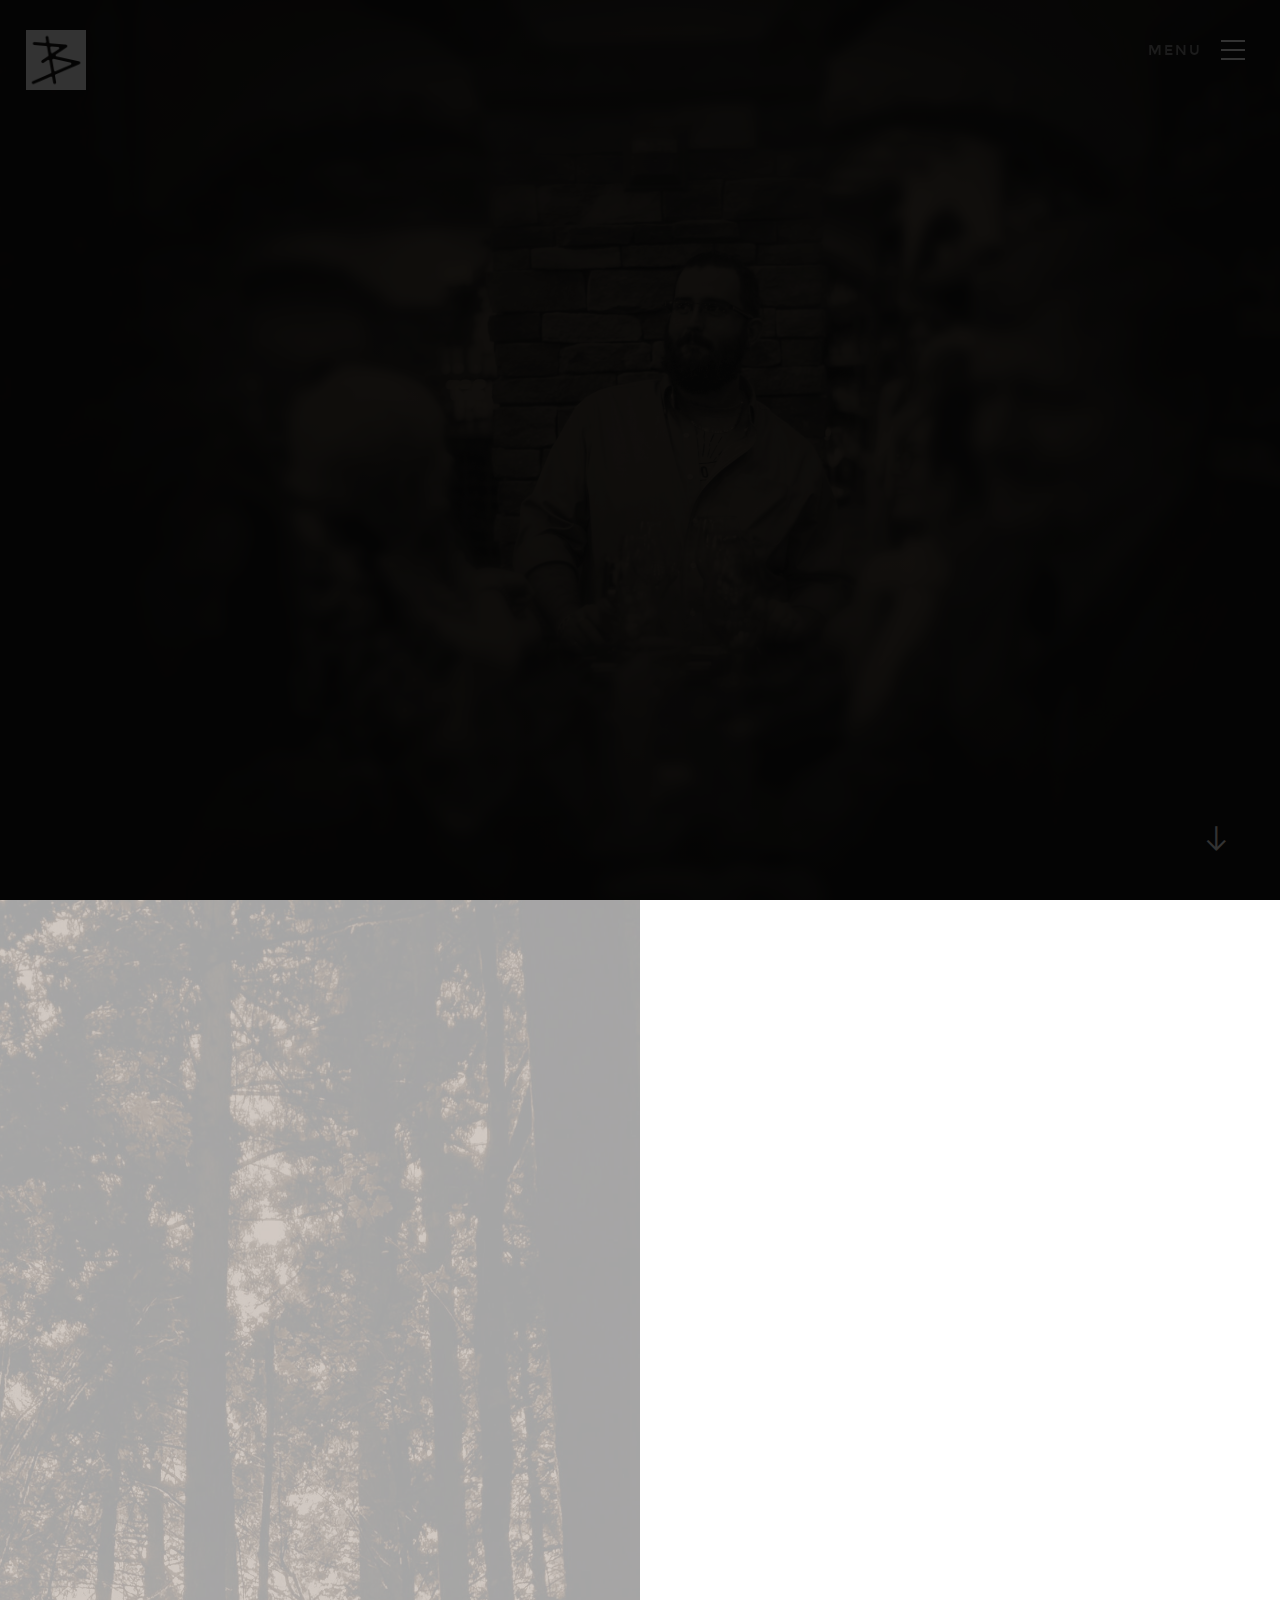
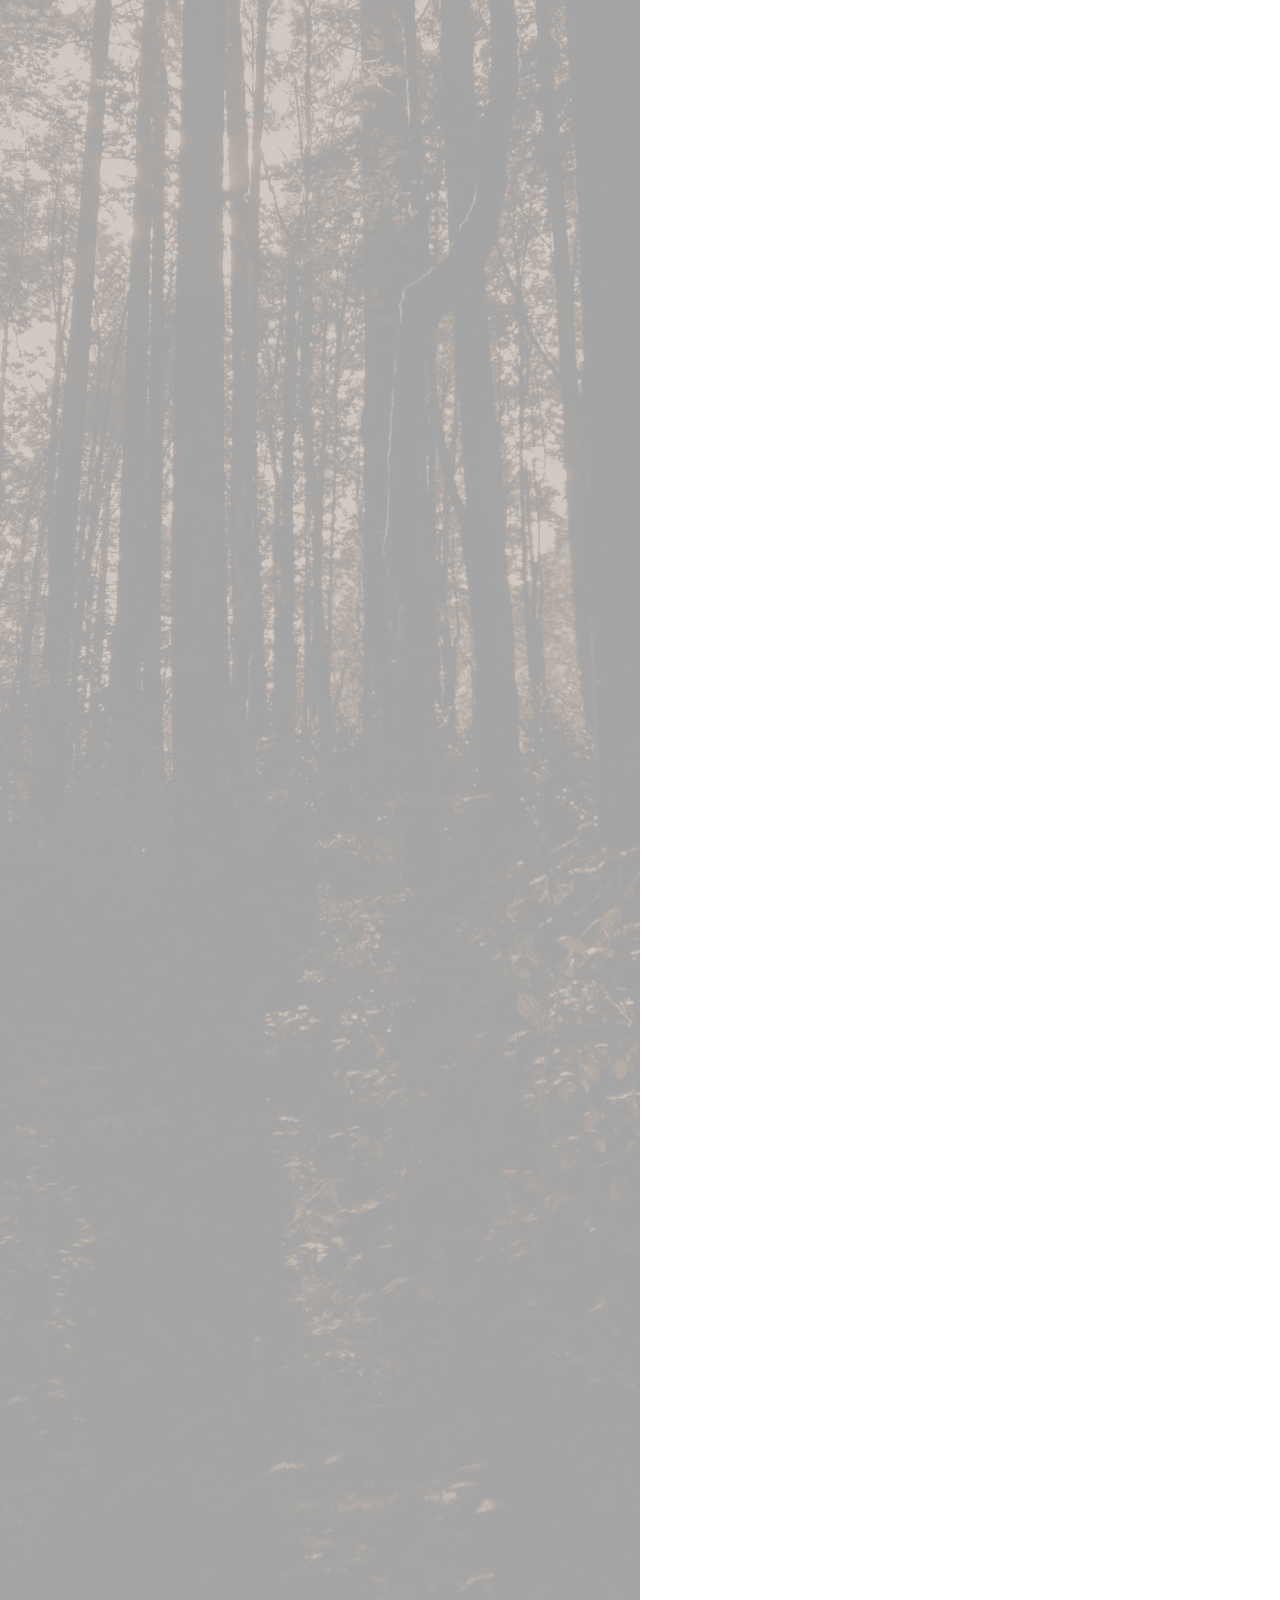
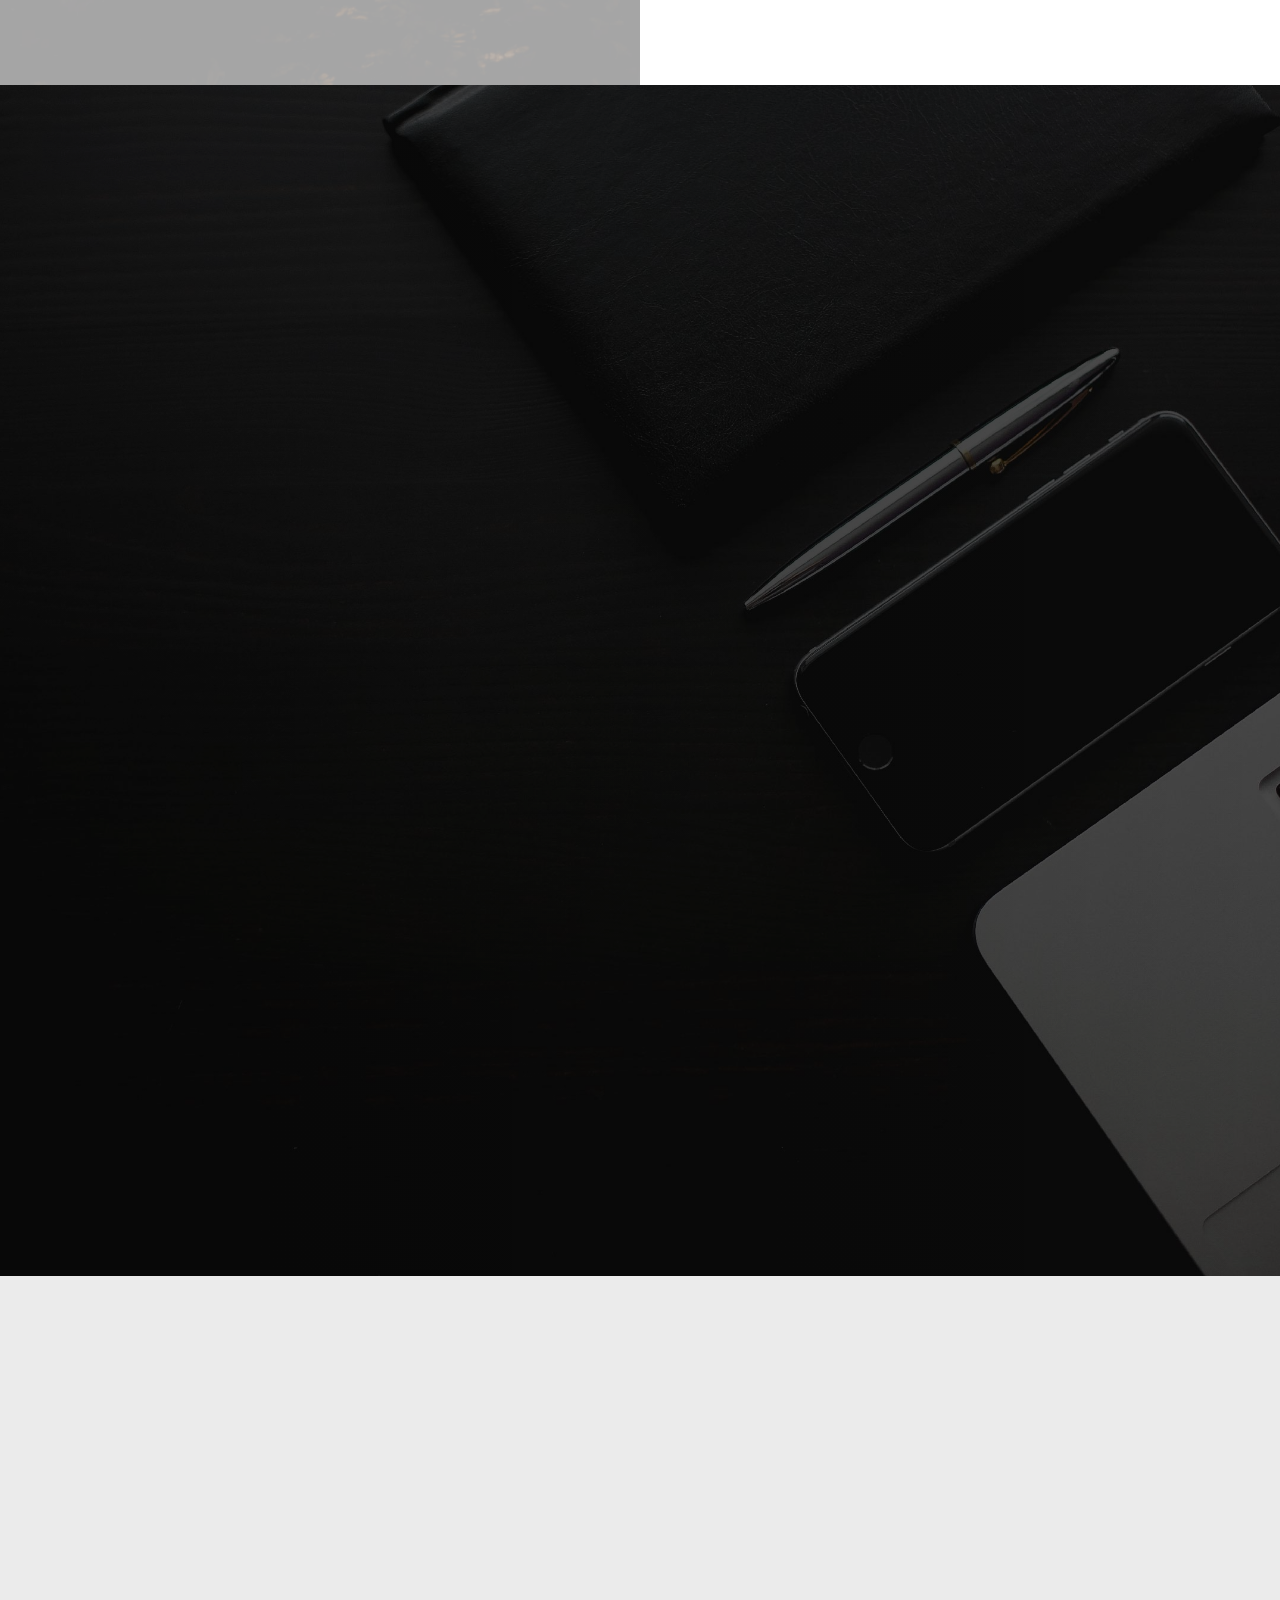
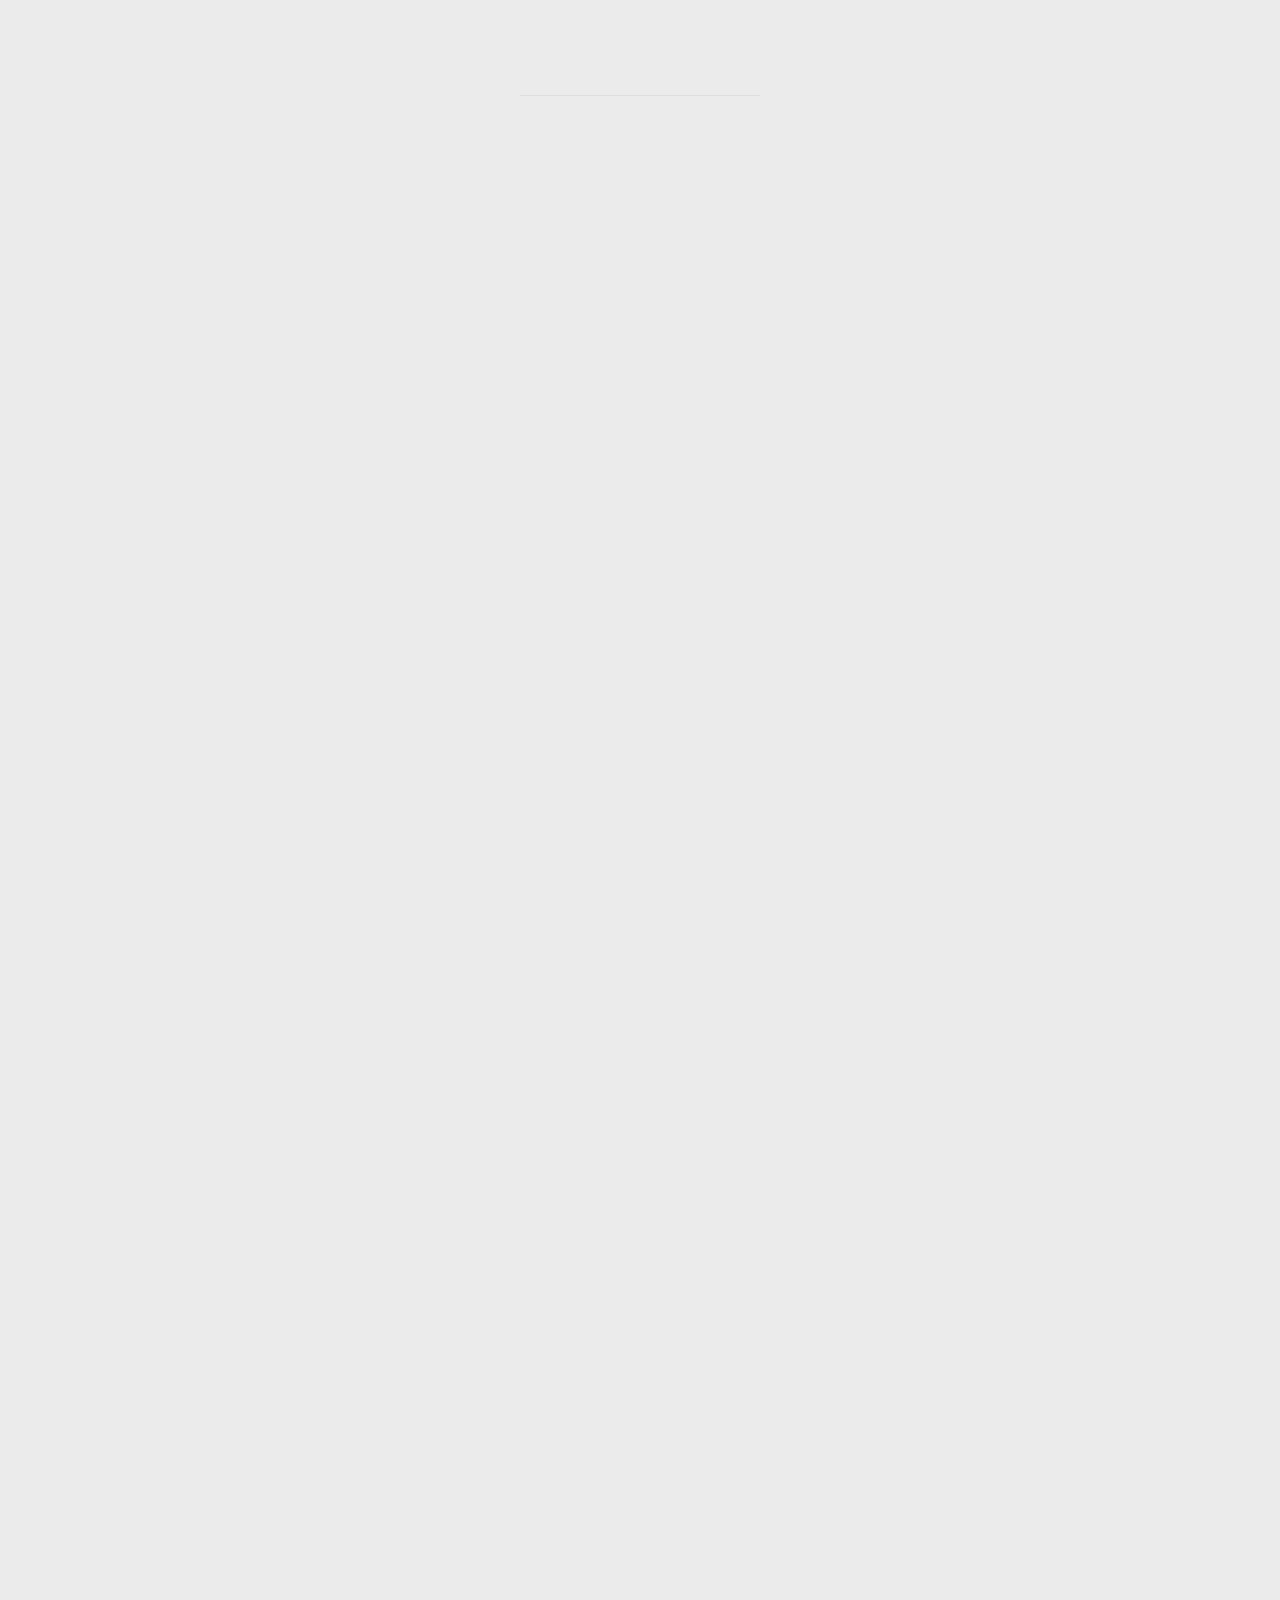
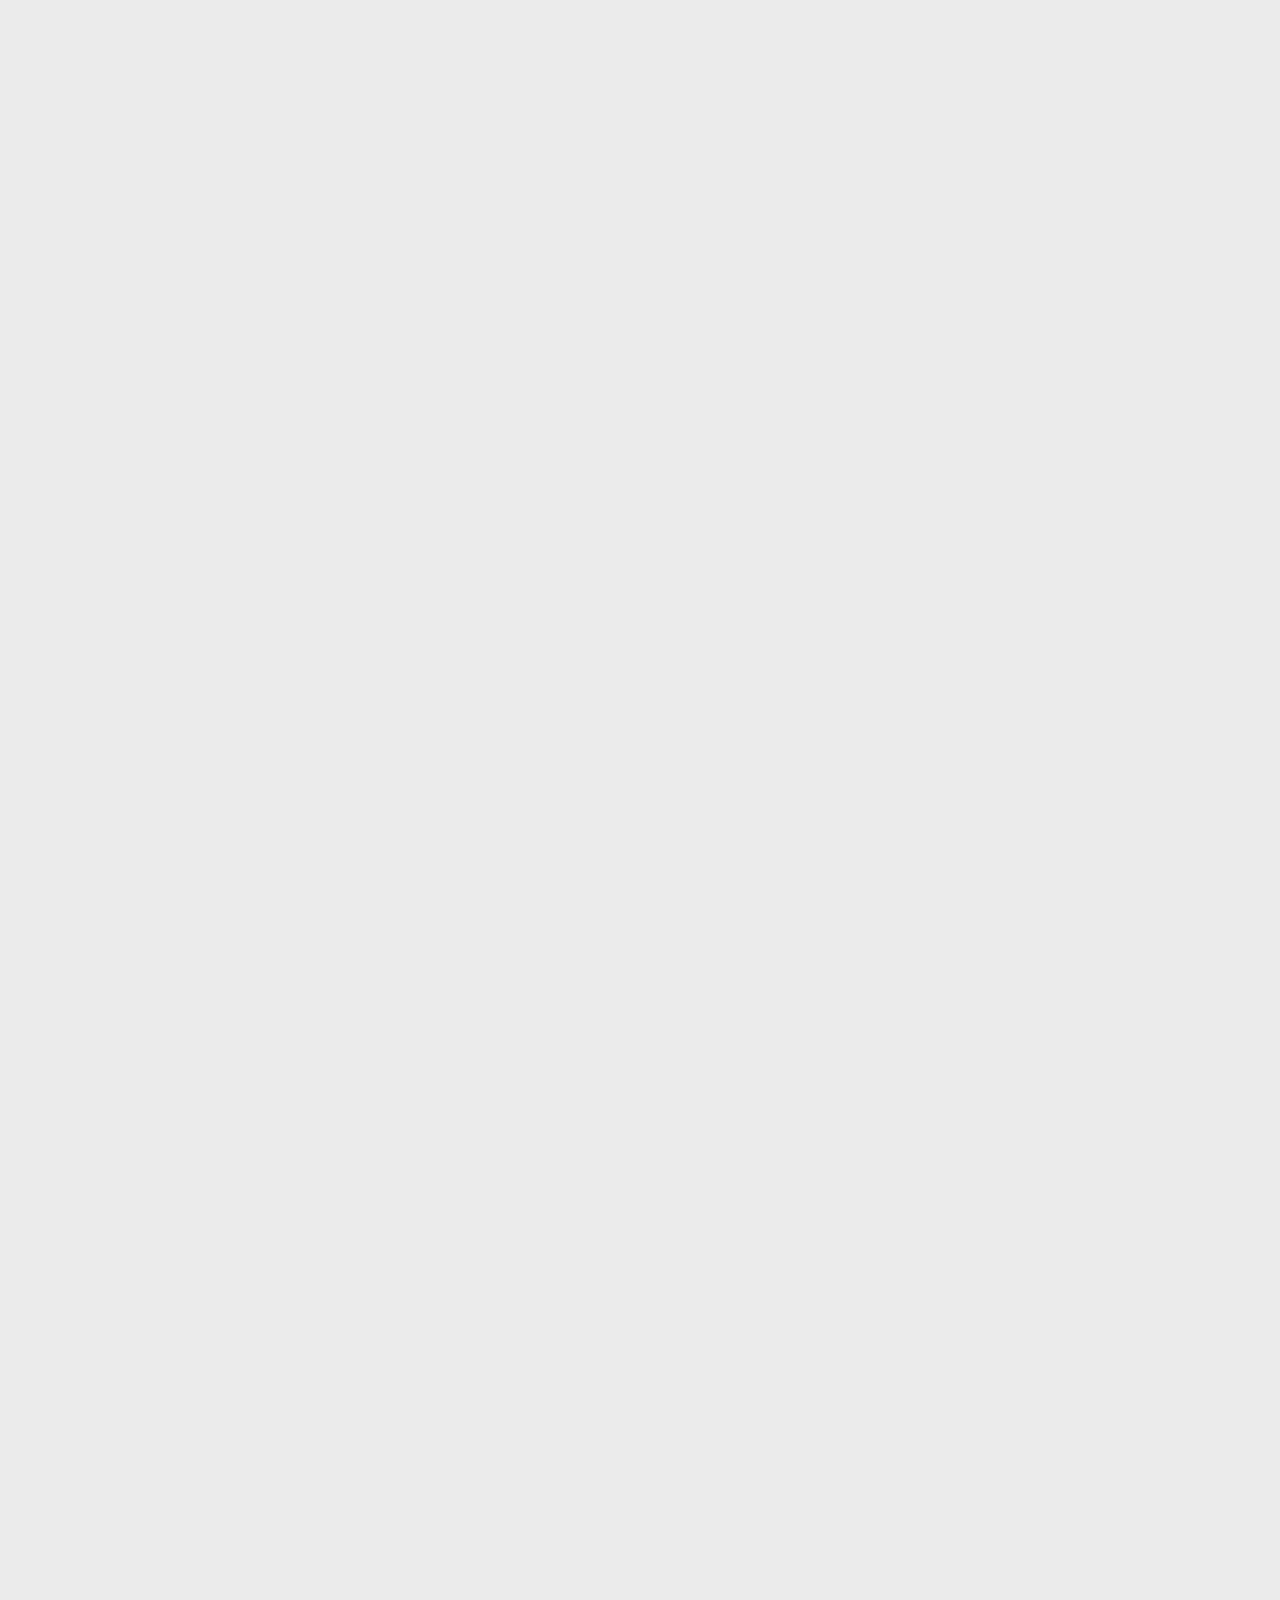
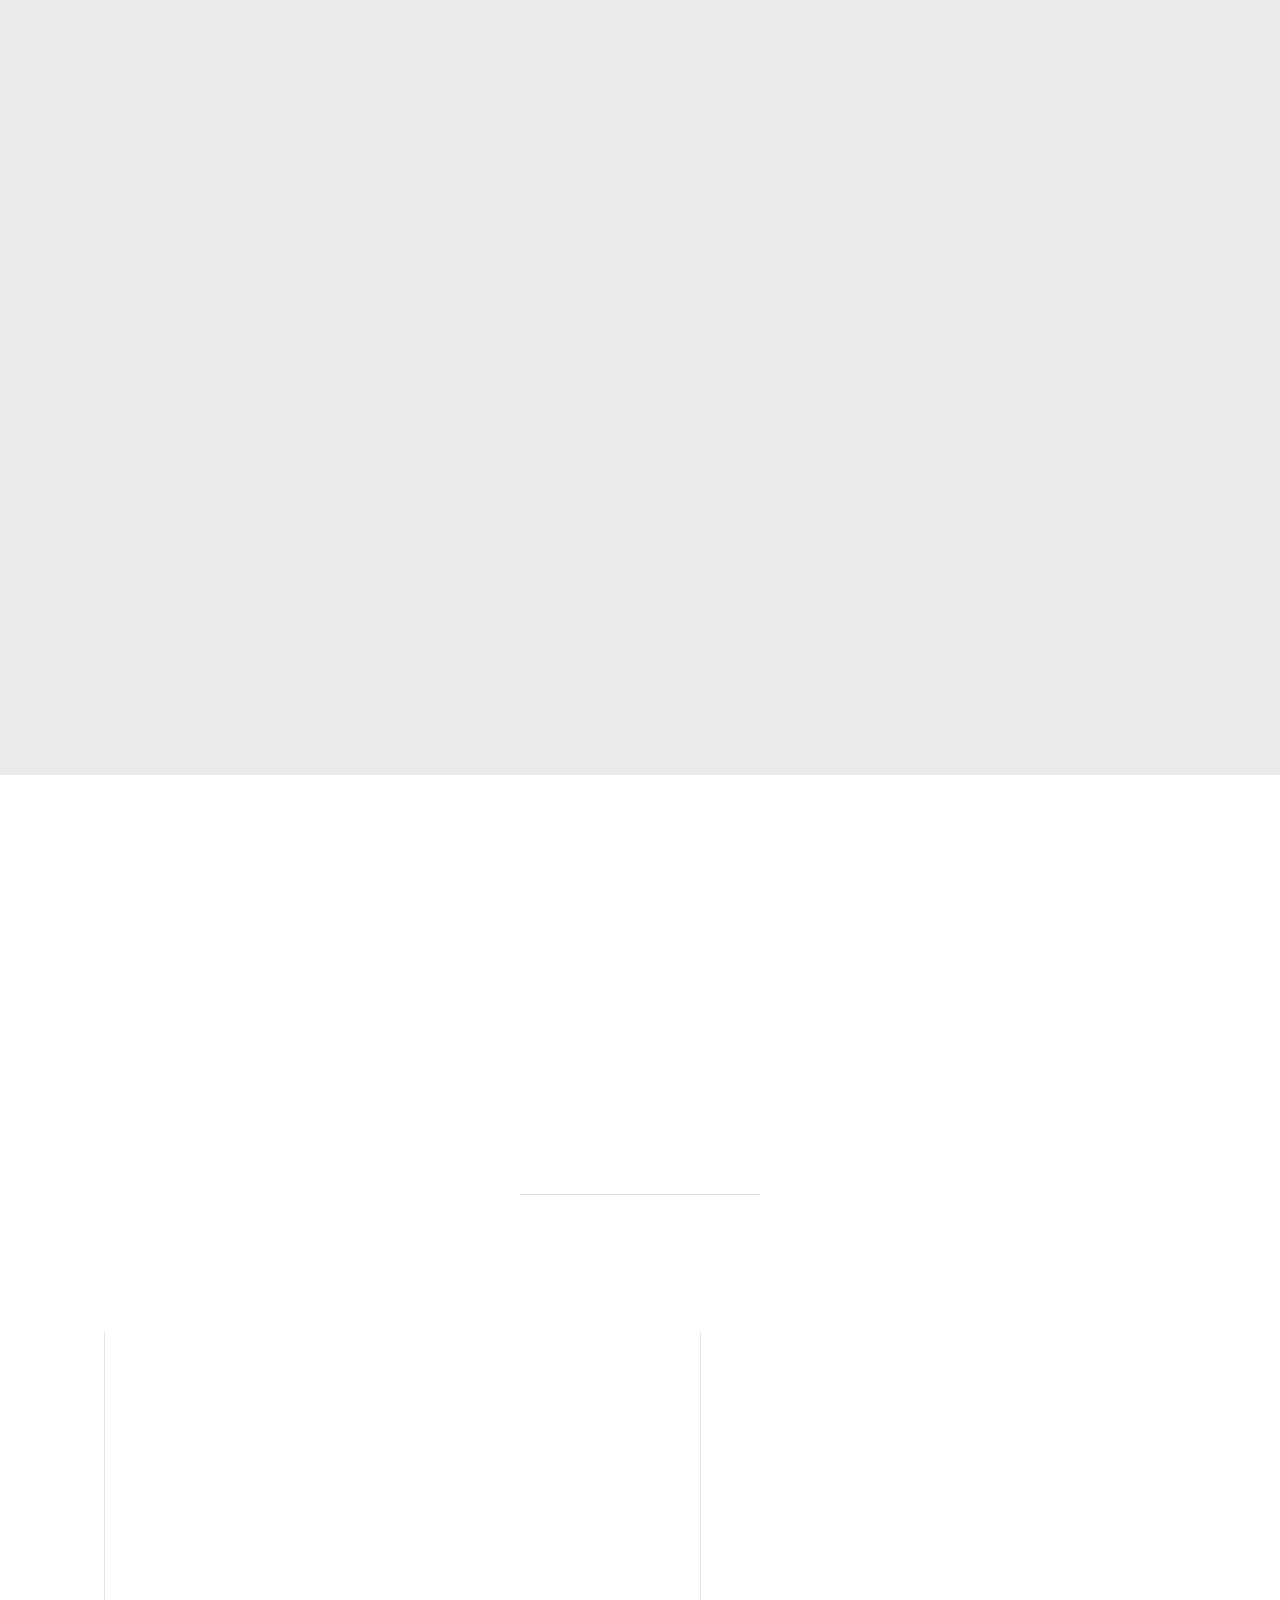
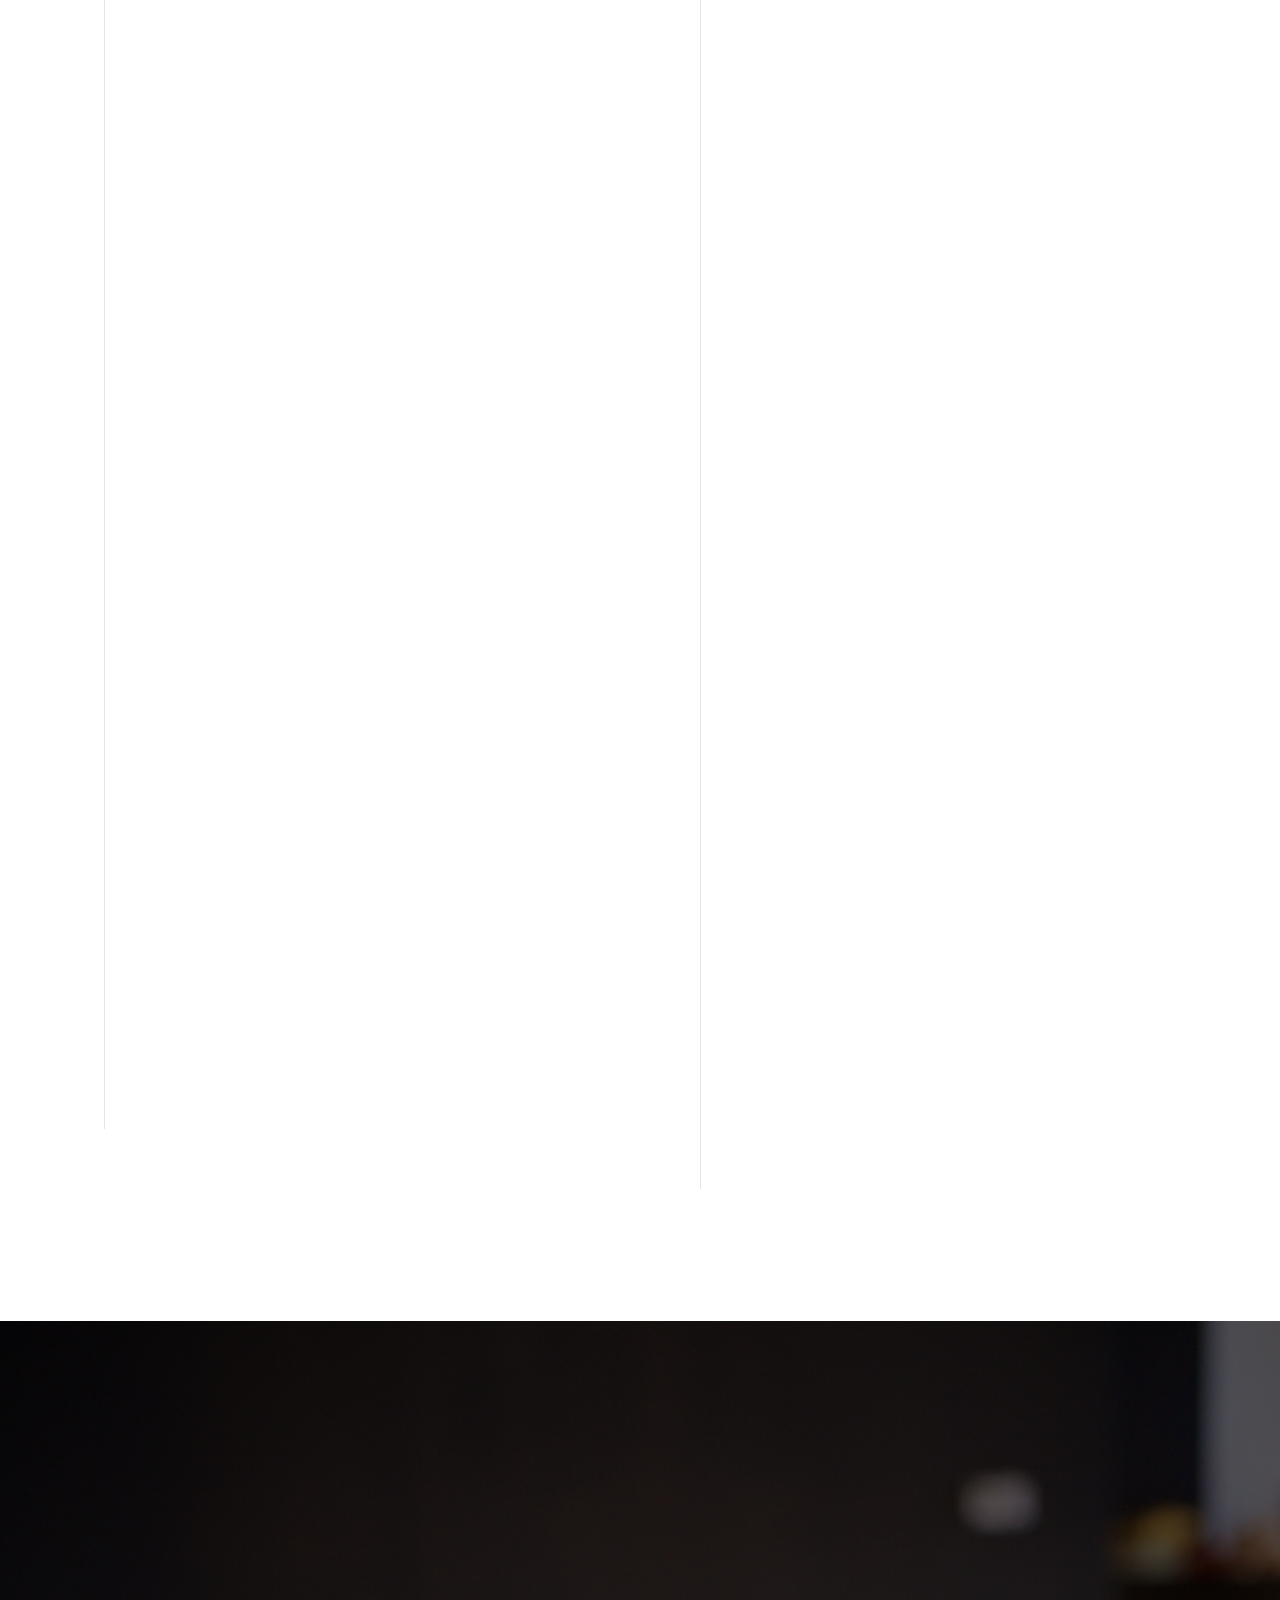
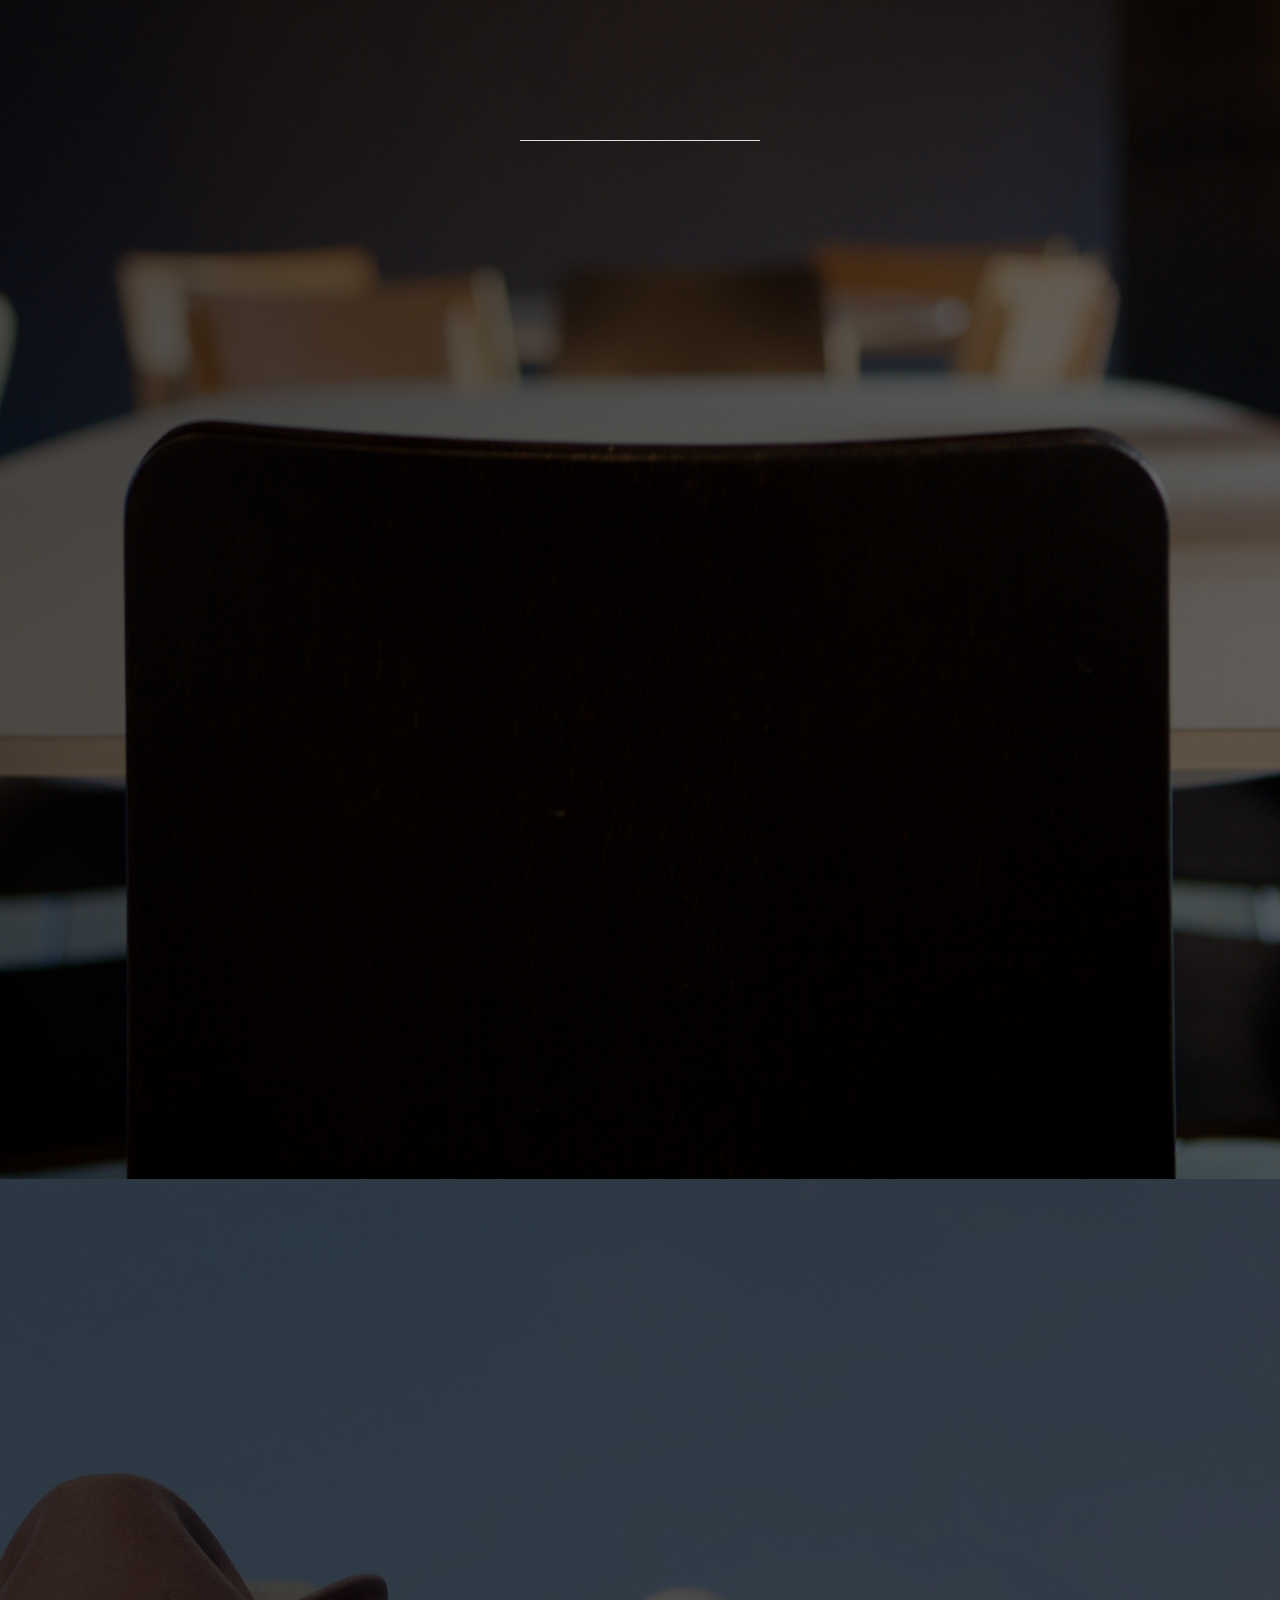
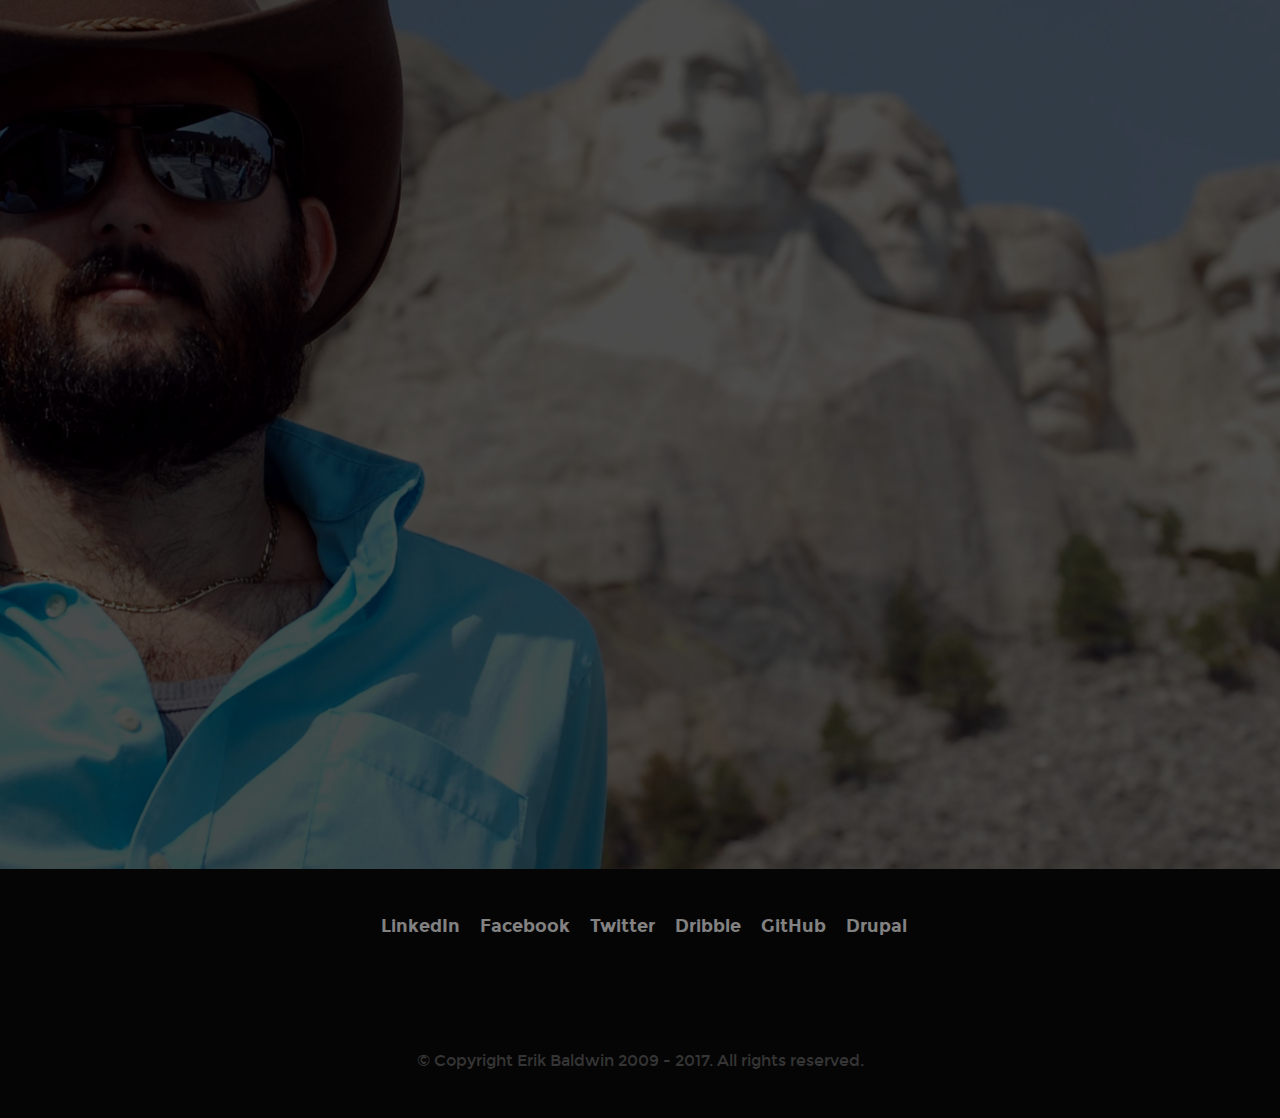
==== index.html @ 4bbcfaf2 "fix(index.html#endorsements): remove unnecessary wide class from credentials content container" ====
<!DOCTYPE html>
<!--[if IE 8 ]><html class="no-js oldie ie8" lang="en"> <![endif]-->
<!--[if IE 9 ]><html class="no-js oldie ie9" lang="en"> <![endif]-->
<!--[if (gte IE 9)|!(IE)]><!-->
<html class="no-js" lang="en" itemscope itemtype="http://schema.org/url">
<!--<![endif]-->

<head>

  <!--- basic page needs
   ================================================== -->
  <meta charset="utf-8">
  <title>Hello, I'm Erik!</title>
  <meta name="description" content="I am a architectural designer and draftsman who turned into a software engineer because of the housing market crash in the mid-aughts.">
  <meta name="author" content="Erik A. P. Baldwin">

  <!--- /robots.txt is not enoug
   ================================================== -->
  <meta name="robots" content="nofollow">

  <!-- mobile specific metas
   ================================================== -->
  <meta name="viewport" content="width=device-width, initial-scale=1, maximum-scale=1">

  <!--  social media metas
   ================================================== -->
  <!-- Search engines -->
  <meta name="description" content="I am a architectural designer and draftsman who turned into a software engineer because of the housing market crash in the mid-aughts.">
  <!-- Google Plus -->
  <meta itemprop="name" content="Erik Baldwin {dot} com">
  <meta itemprop="description" content="I am a architectural designer and draftsman who turned into a software engineer because of the housing market crash in the mid-aughts.">
  <meta itemprop="image" content="http://erik.baldwin.com/images/social-media-card.png">
  <!-- Twitter -->
  <meta name="twitter:card" content="I am a architectural designer and draftsman who turned into a software engineer because of the housing market crash in the mid-aughts.">
  <meta name="twitter:site" content="@CLoudNYNE">
  <meta name="twitter:title" content="Erik Baldwin {dot} com">
  <meta name="twitter:description" content="I am a architectural designer and draftsman who turned into a software engineer because of the housing market crash in the mid-aughts.">
  <meta name="twitter:creator" content="@CLoudNYNE">
  <meta name="twitter:image:src" content="http://erik.baldwin.com/images/social-media-card.png">
  <meta name="twitter:player" content="">
  <!-- Open Graph General (Facebook & Pinterest) -->
  <meta property="og:url" content="http://erikbaldwin.com">
  <meta property="og:title" content="Erik Baldwin {dot} com">
  <meta property="og:description" content="I am a architectural designer and draftsman who turned into a software engineer because of the housing market crash in the mid-aughts.">
  <meta property="og:site_name" content="Erik Baldwin {dot} com">
  <meta property="og:image" content="http://erik.baldwin.com/images/social-media-card.png">
  <meta property="fb:admins" content="">
  <meta property="fb:app_id" content="">
  <meta property="og:type" content="article">
  <meta property="og:locale" content="en_US">
  <meta property="og:audio" content="">
  <meta property="og:video" content="">
  <!-- Open Graph Article (Facebook & Pinterest) -->
  <meta property="article:author" content="fb.me/erik.baldwin">
  <meta property="article:section" content="Technology">
  <meta property="article:tag" content="">
  <meta property="article:published_time" content="">
  <meta property="article:modified_time" content="">
  <meta property="article:expiration_time" content="">

  <!-- CSS
   ================================================== -->
  <link rel="stylesheet" href="css/base.css">
  <link rel="stylesheet" href="css/vendor.css">
  <link rel="stylesheet" href="css/main.css">

  <!-- script
   ================================================== -->
  <script src="js/modernizr.js"></script>
  <script src="js/pace.min.js"></script>

  <!-- favicons
  ================================================== -->
  <!-- <link rel="shortcut icon" href="favicon.ico" type="image/x-icon">
  <link rel="icon" href="favicon.ico" type="image/x-icon"> -->

  <link rel="apple-touch-icon" sizes="180x180" href="/images/favicons/apple-touch-icon.png">
  <link rel="icon" type="image/png" href="/images/favicons/favicon-32x32.png" sizes="32x32">
  <link rel="icon" type="image/png" href="/images/favicons/favicon-16x16.png" sizes="16x16">
  <link rel="manifest" href="/images/favicons/manifest.json">
  <link rel="mask-icon" href="/images/favicons/safari-pinned-tab.svg" color="#5bbad5">
  <link rel="shortcut icon" href="/images/favicons/favicon.ico">
  <meta name="apple-mobile-web-app-title" content="EB.com">
  <meta name="application-name" content="EB.com">
  <meta name="msapplication-config" content="/images/favicons/browserconfig.xml">
  <meta name="theme-color" content="#2ac8eb">

</head>


<body id="top">

  <!-- header
   ================================================== -->
  <header>

    <div class="header-logo">
      <a href="index.html">Hello.</a>
    </div>

    <a id="header-menu-trigger" href="">
      <span class="header-menu-text">Menu</span>
      <span class="header-menu-icon"></span>
    </a>

    <nav id="menu-nav-wrap">

      <a href="" class="close-button" title="close"><span>Close</span></a>

      <h3>Hello.</h3>

      <ul class="nav-list">
        <li class="current"><a class="smoothscroll" href="#home" title="Welcome!">Home</a></li>
        <li><a class="smoothscroll" href="#about" title="About Erik">About</a></li>
        <li><a class="smoothscroll" href="#skills" title="Erik's Skills">Skills</a></li>
        <li><a class="smoothscroll" href="#portfolio" title="Erik's Accomplishments">Portfolio</a></li>
        <li><a class="smoothscroll" href="#credentials" title="Erik's Experience">Experience</a></li>
        <li><a rel="nofollow" href="/presentations" title="Erik's Presentations">Presentations</a></li>
        <li><a class="smoothscroll" href="#endorsements" title="Erik's Endorsements">Endorsements</a></li>
        <li><a class="smoothscroll" href="#contact" title="Contact Erik now">Contact</a></li>
      </ul>

      <ul class="header-social-list">
        <li>
          <a href="http://www.linkedin.com/in/erikbaldwin" role="link" name="LinkedIn" target="_blank" alt="Connect with Erik on LinkedIn."><i class="fa fa-linkedin-square"></i></a>
        </li>
        <li>
          <a href="http://fb.me/erik.baldwin" role="link" name="Facebook" target="_blank" alt="Follow or become friends with Erik on Facebook."><i class="fa fa-facebook-square"></i></a>
        </li>
        <li>
          <a href="http://twitter.com/CLoudNYNE" role="link" name="Twitter" target="_blank" alt="Follow Erik on Twitter."><i class="fa fa-twitter-square"></i></a>
        </li>
        <li>
          <a href="http://dribbble.com/CLoudNYNE" role="link" name="Dribbble" target="_blank" alt="Follow Erik on Dribbble."><i class="fa fa-dribbble"></i></a>
        </li>
        <li>
          <a href="http://github.com/ThatGuyCND" role="link" name="GitHub" target="_blank" alt="See what Erik has been contributing to on GitHub."><i class="fa fa-github-alt"></i></a>
        </li>
        <li>
          <a href="http://www.drupal.org/u/bladwin" role="link" name="Drupal" target="_blank" alt="View Erik's contributions to Drupal."><i class="fa fa-drupal"></i></a>
        </li>
      </ul>

    </nav>
    <!-- end #menu-nav-wrap -->

  </header>
  <!-- end header -->


  <!-- home
   ================================================== -->
  <section id="home">

    <div class="overlay"></div>
    <div class="gradient-overlay"></div>

    <div class="home-content-table">

      <div class="home-content-tablecell">
        <div class="row">
          <div class="col-twelve">
            <div class="home-bottom-text">

              <h3 class="animate-intro">Hello, World.</h3>
              <h1 class="animate-intro">
                My name is Erik Baldwin. <br>
                Graphic &amp; UI/UX Designer, <br>
                Front-end Engineer, and Drupal Expert <br>
                Based in Portland, Oregon.
              </h1>

              <ul class="home-section-links">
                <li class="animate-intro">More <a href="#about" class="smoothscroll">About Me</a></li>
                <li class="animate-intro">View <a href="#portfolio" class="smoothscroll">My Works</a></li>
                <li class="animate-intro">Contact <a href="#contact" class="smoothscroll">By Email</a></li>
              </ul>

            </div>
            <!-- end home-bottom-text -->
          </div>
          <!-- end col-twelve -->
        </div>
        <!-- end row -->
      </div>
      <!-- end home-content-tablecell -->
    </div>
    <!-- end home-content-table -->

    <a href="#about" class="scroll-icon smoothscroll">
      <span class="icon-DownArrow"></span>
    </a>

  </section>
  <!-- end home -->


  <!-- about
   ================================================== -->
  <section id="about">

    <div class="about-profile-bg"></div>

    <div class="about-wrap">

      <div class="about-profile">

        <div class="about-profile-bg"></div>

        <div class="intro">
          <h3 class="animate-this">About</h3>
          <h1 class="animate-this">Whom I've Become.</h1>

          <p class="lead drop-cap narrow animate-this">Having vast experience for someone of my age &mdash; so I've been told. I have been an Auto Mechanic, a Computer and Electronics Technician, a Network Administrator, an Architectural Draftsman and Designer, a Retail Salesman, and &ndash; in my most recent endeavor &ndash; a Software Engineer. Yes, I am an entrepreneur.</p>
        </div>

        <div class="about-profile__content">
          <p class="animate-this">My current employer, Acquia, has given me the opportunity to define, document, build, and maintain a design system for their multitude of products, properties, and applications. Being my first experience in a large corporate environment, I've gained a lot of useful skills outside of my technical ability. Being a part of a large ecosystem of developers has made me realize that I would like to eventually move into a leadership role wherever I may end up. Essentially owning the design language implementation and ensuring that it's included in the development process for both new and existing applications has motivated me to lead by example.</p>

          <p class="animate-this">Outside of my current experience, I would like the opportunity to build a Design Language framework that is "pluggable", helping other companies and individuals in my industry define, document, build and maintain their own design system. At some point, I would also like to be able to integrate the output of that pluggable system &mdash; a component-based design language &mdash; into my favorite CMS (Drupal) and favorite JS MVC (Angular). The goal being for that work to stand as a reference implementation.</p>

          <p class="animate-this">I regularly attend and present at open source software conferences, but I would like to have the opportunity to more formally teach and train others in my industry. I've gained a vast knowledge of best practices relating to front-end implementations and desire to share with others in my industry. Of course, there are others who design with a component-based approach; my edge comes from my experience developing with multiple methodologies, allowing me to identify and assemble the bease parts of each into one systen.</p>

          <p class="animate-this">I have worked in the auto industry as a mechanic and on general gear-heady projects. I started my intended career as an architect by becoming a draftsman when I was still in high school; during the same time also building and repairing PCs as a side business. When the housing market took a dive in the mid aughts, I morphed my hobby as a digital artist and web developer into my new career. During my transition from Architectural Design and Drafting to Software Engineering I learned a great deal; about life, about running my own business, and especially about the correlary processes between the various industries I've worked in.</p>
        </div>

        <p class="narrow center">
          <a href="#contact" class="button full-width animate-this smoothscroll">Contact Me</a>
          <a href="https://www.linkedin.com/profile/pdf?id=AAEAAAFPZIEB9K8wDD6Tx0HYk9d2ZdZvdl1W5U0&pdfFileName=ErikBaldwinCV&disablePdfCompression=true&trk=pdf_pro_full" target="_blank" class="button button-primary full-width animate-this">Download CV</a>
        </p>

      </div>
      <!-- end about-profile  -->

      <div class="about-services">

        <div class="intro">
          <h3 class="animate-this">Services</h3>
          <h1 class="animate-this">What I Do.</h1>
          <!-- <h1 class="animate-this">What I Cab Do for You.</h1> -->

          <p class="lead drop-cap narrow animate-this">Skilled at a great many things, and aside from my hobbies there are few things that I thoroughly enjoy when I am able to help others succeed. Below &ndash; in no particular order &ndash; is a list of the types of services that I'm motivated to provide in return for my own monetary gain.</p>
        </div>

        <ul class="services">
          <li class="item-branding animate-this">
            <div class="icon-wrap">
              <i class="icon-RegisteredTrademark"></i>
            </div>
            <div class="service-item">
              <h4>Branding</h4>
              <p>Graphic design has long been a passion of mine &mdash; reproducing video game logos by hand, creating logos and branding materials for ficticious businesses I had made-up in my head &mdash; allowing me to flex creative muscles in a digital language. I've not only created brand identities for my own businesses, but have also had my services procured by friends and family for their own endeavors.</p>
            </div>
          </li>
          <li class="item-webdesign animate-this">
            <div class="icon-wrap">
              <i class="icon-HTML"></i>
            </div>
            <div class="service-item">
              <h4>UI Design</h4>
              <p>As an Architectural and graphic designer, through my transition into a digital-media designer I understood that static design mockups (Photoshop, etc) were not conducive of effecient web development. Using a mixture of technologies I adopted a design methodology that allows design to be developed in-technology which is conducive of effecient iterative enhancement.</p>
            </div>
          </li>
          <li class="item-sftweng animate-this">
            <div class="icon-wrap">
              <i class="icon-Checked"></i>
            </div>
            <div class="service-item">
              <h4>Software Engineering</h4>
              <p>There are many parallels between design and engineering. A myriad of professional experiences forced me to develop skills that were &ndash; albeit outside of my comfort zone &ndash; beneficial for my career development. Getting involved with the open source community via <a href="http://drupal.org">Drupal</a> development is one of the best experiences of my life thus far and has instilled a sense of "greater good" and "best practice development" in all of the projects that I have taken on since.</p>
            </div>
          </li>
        </ul>
        <ul class="services">
          <li class="item-photography animate-this">
            <div class="icon-wrap">
              <i class="icon-Picture"></i>
            </div>
            <div class="service-item">
              <h4>Photography</h4>
              <p>This is more of a hobby than a claim, but I love taking photographs and editing them; analog or digital, photography is fun. What I have a lot of experience in is art directing photo shoots as this has almost always gone hand in hand with commerce projects that I have worked on.</p>
            </div>
          </li>
          <li class="item-consulting animate-this">
            <div class="icon-wrap">
              <i class="fa fa-pencil-square-o"></i>
            </div>
            <div class="service-item">
              <h4>General and Technical Consulting</h4>
              <p>I enjoy giving my opinion to others &mdash; though perhaps, only when it's warranted. The mentors and experts that I've had the opportunity to work with has given me a vast proficiency across many skills and topics. I am by no means an expert in all fields, but my transparent nature and willingness to learn have allowed me to absord knowledge around many areas of interest. Whether you would like me to consult on the Feng Shui of your newly remodelled home, the initial design of said home remodel, or even torque some wrenches on your project car in the garage, I'll make myself and my service knowledge available to you.</p>
            </div>
          </li>
        </ul>

      </div>
      <!-- end about-services  -->

    </div>
    <!-- end about-wrap  -->

  </section>
  <!-- end about -->


  <!-- about
   ================================================== -->
  <section id="skills">

    <div class="overlay"></div>
    <div class="gradient-overlay"></div>

    <div class="row">
      <div class="col-skills">

        <div class="section-intro row narrow">
          <h3 class="animate-this">Skillset</h3>
          <h1 class="animate-this">I've Got Some Skills.</h1>

          <p class="animate-this">With a passion for learning new technologies and gaining new skills, I am always attempting to better myself and grow in new ways. Many of my previous carrers have given me valuable skills that have positively impacted my personal and professional life. Aside from experiences outside of tech, I've ammassed a broad technical skillset that I continually strive to master.</p>
        </div>

        <ul class="skill-bars">
          <li class="animate-this" data-animate="fadeInRight">
            <div class="progress percent100"><span>100%</span></div>
            <strong>HTML5</strong>
          </li>
          <li class="animate-this" data-animate="fadeInRight">
            <div class="progress percent100"><span>100%</span></div>
            <strong>CSS3</strong>
          </li>
          <li class="animate-this" data-animate="fadeInRight">
            <div class="progress percent90"><span>90%</span></div>
            <strong>Visual Design</strong>
          </li>
          <li class="animate-this" data-animate="fadeInRight">
            <div class="progress percent95"><span>95%</span></div>
            <strong>JavaScript <small>(JQuery, Node, TypeScript)</small></strong>
          </li>
          <li class="animate-this" data-animate="fadeInRight">
            <div class="progress percent65"><span>65%</span></div>
            <strong>PHP</strong>
          </li>
          <li class="animate-this" data-animate="fadeInRight">
            <div class="progress percent95"><span>95%</span></div>
            <strong>Drupal</strong>
          </li>
          <li class="animate-this" data-animate="fadeInRight">
            <div class="progress percent80"><span>80%</span></div>
            <strong>Angular JS <small>(v1+)</small></strong>
          </li>
        </ul>

      </div>
      <!-- end col-six -->
    </div>
    <!-- end row wide -->

  </section>
  <!-- end skills -->

  <!-- portfolio
   ================================================== -->
  <section id="portfolio">

    <div class="row narrow section-intro with-bottom-sep">
      <div class="col-twelve">
        <h3 class="animate-this">Portfolio</h3>
        <h1 class="animate-this">See My Latest Projects.</h1>

        <p class="lead animate-this">A short excerpt of the myriad of projects that I've curated, imagineered, or collaborated on with other creative and inspired individuals. If you like my style and would like to work with me, <a href="#contact" role="anchor" name="contactCallOut" alt="Let me know about your project or idea today!">send me a message</a>.</p>
      </div>
    </div>
    <!-- end row section-intro -->

    <div class="row portfolio-content">
      <div class="col-twelve">
        <div id="folio-wrap" class="bricks-wrapper">

          <div class="brick folio-item">
            <div class="item-wrap animate-this" data-src="images/portfolio/gallery/g-bcm-min.jpg" data-sub-html="#01">
              <a href="#" class="overlay">
                <img src="images/portfolio/BCM-min.jpg" alt="Big Couch Media redesign">
                <div class="item-text">
                  <span class="folio-types">
                       Web Design &amp; Development
                    </span>
                  <h3 class="folio-title">Big Couch Media Group</h3>
                </div>
              </a>
              <a href="http://www.achieveagency.com/big-couch-media/" class='details-link' title="details">
                <i class="icon-UpRightArrow"></i>
              </a>
            </div>
            <!-- end item-wrap -->

            <div id="01" class='hide'>
              <h4>Big Couch Media site redesign</h4>
              <p>In keeping with their existing corporate identity and branding, a usable interface for everything from mobile devices to large-scale touch devices was developed to showcase their products and services.</p>
            </div>
          </div>
          <!-- end folio-item -->

          <div class="brick folio-item">
            <div class="item-wrap animate-this" data-src="images/portfolio/gallery/g-cnd-min.jpg" data-sub-html="#02">
              <a href="#" class="overlay">
                <img src="images/portfolio/cnd-min.jpg" alt="CLoud NYNE Design, LLC">
                <div class="item-text">
                  <span class="folio-types">
                       Branding
                    </span>
                  <h3 class="folio-title">CLoud NYNE Design, LLC</h3>
                </div>
              </a>
              <a href="http://www.cloudnynedesign.com/" class='details-link' title="details">
                <i class="icon-UpRightArrow"></i>
              </a>
            </div>
            <!-- end item-wrap -->

            <div id="02" class='hide'>
              <h4>CLoud NYNE Design, LLC</h4>
              <p>CND is a partnership between my husband and myself. We Specialize in Drupal consultancy, but are also up for any major technical task; dev-ops to business analysis, our primary goal is to provide a solution that is catered to your project's specific requirements.</p>
            </div>
          </div>
          <!-- end folio-item -->
          <div class="brick folio-item">
            <div class="item-wrap animate-this" data-src="images/portfolio/gallery/g-wilbat-min.jpg" data-sub-html="#03">
              <a href="#" class="overlay">
                <img src="images/portfolio/wilbat-min.jpg" alt="James Wilbat Glass Studio">
                <div class="item-text">
                  <span class="folio-types">
                       Photography
                    </span>
                  <h3 class="folio-title">James Wilbat Glass Studio</h3>
                </div>
              </a>
              <a href="http://www.wilbatglass.com/" class='details-link' title="details">
                <i class="icon-UpRightArrow"></i>
              </a>
            </div>
            <!-- end item-wrap -->

            <div id="03" class='hide'>
              <h4>James Wilbat Glass Studio</h4>
              <p>This was a pro bono project that a coworker had "roped" me into because of my quick turn around with Drupal Commerce projects &ndash; for the record, I'm joking about being "roped in."</p>
            </div>
          </div>
          <!-- end folio-item -->

          <div class="brick folio-item">
            <div class="item-wrap animate-this" data-src="images/portfolio/gallery/g-wcl-min.png" data-sub-html="#04">
              <a href="#" class="overlay">
                <img src="images/portfolio/wcl-min.png" alt="WCL Tech">
                <div class="item-text">
                  <span class="folio-types">
                       Branding
                    </span>
                  <h3 class="folio-title">WCL Technology</h3>
                </div>
              </a>
            </div>
            <!-- end item-wrap -->

            <div id="04" class='hide'>
              <h4>WCL Technology</h4>
              <p>A personal friend of mine in the cyber security business needed a brand to work under. "World Class Leaders" is the brainchild of a security master-mind!</p>
            </div>
          </div>
          <!-- end folio-item -->

          <div class="brick folio-item">
            <div class="item-wrap animate-this" data-src="images/portfolio/gallery/g-dcla15-rwd-min.png" data-sub-html="#05">
              <a href="#" class="overlay">
                <img src="images/portfolio/DCLA15.jpg" alt="DrupalCon Los Angeles 2015">
                <div class="item-text">
                  <span class="folio-types">
                       Web Design &amp; Development
                    </span>
                  <h3 class="folio-title">Drupalcon Los Angeles 2015</h3>
                </div>
              </a>
              <a href="https://events.drupal.org/losangeles2015" class='details-link' title="details">
                <i class="icon-UpRightArrow"></i>
              </a>
            </div>
            <!-- end item-wrap -->

            <div id="05" class='hide'>
              <h4>Drupalcon Los Angeles 2015</h4>
              <p>Shortly after moving to Portland, OR I was fortunate enough to use the Drupal Association's offices which landed me an opportunity to design the next North American Drupalcon landing page.</p>
            </div>
          </div>
          <!-- end folio-item -->

          <div class="brick folio-item">
            <div class="item-wrap animate-this" data-src="images/portfolio/gallery/g-de-shirts-min.jpg" data-sub-html="#06">
              <a href="#" class="overlay">
                <img src="images/portfolio/de_tshirt-min.jpg" alt="T-Shirts and Swag">
                <div class="item-text">
                  <span class="folio-types">
                       Branding
                    </span>
                  <h3 class="folio-title">Drupal Easy Retro T-shirt</h3>
                </div>
              </a>
              <a href="https://drupaleasy.com" class='details-link' title="details">
                <i class="icon-UpRightArrow"></i>
              </a>
            </div>
            <!-- end item-wrap -->

            <div id="06" class='hide'>
              <h4>Drupal Easy T-shirts</h4>
              <p>A few concept designs furnished for my very good friends at Drupal Easy. <a href="https://drupaleasy.com">Details</a></p>
            </div>
          </div>
          <!-- end folio-item -->

          <div class="brick folio-item">
            <div class="item-wrap animate-this" data-src="images/portfolio/gallery/g-pbtd-min.jpg" data-sub-html="#07">
              <a href="#" class="overlay">
                <img src="images/portfolio/dru-pm-min.jpg" alt="Process by the Drop">
                <div class="item-text">
                  <span class="folio-types">
                       Branding
                    </span>
                  <h3 class="folio-title">Process by the Drop</h3>
                </div>
              </a>
            </div>
            <!-- end item-wrap -->

            <div id="07" class='hide'>
              <h4>Process by the Drop</h4>
              <p>CLoud NYNE's project manager was looking to expand his network and focus on project management for Drupal-based projects; this eventually turned into DruPM™.</p>
            </div>
          </div>
          <!-- end folio-item -->

          <div class="brick folio-item">
            <div class="item-wrap animate-this" data-src="images/portfolio/gallery/g-remer-min.jpg" data-sub-html="#08">
              <a href="#" class="overlay">
                <img src="images/portfolio/remer-min.jpg" alt="Remer Services, Inc.">
                <div class="item-text">
                  <span class="folio-types">
                       Web Design &amp; Development
                    </span>
                  <h3 class="folio-title">Remer Services, Inc.</h3>
                </div>
              </a>
            </div>
            <!-- end item-wrap -->

            <div id="08" class='hide'>
              <h4>Remer Services, Inc.</h4>
              <p>Contracted through Big Couch, this project allowed me to flex my creative muscle and provide an adaptive design for a company of Lake Erosion Specialists based in South Florida.</p>
            </div>
          </div>
          <!-- end folio-item -->

          <div class="brick folio-item">
            <div class="item-wrap animate-this" data-src="images/portfolio/gallery/g-cpd-min.jpg" data-sub-html="#09">
              <a href="#" class="overlay">
                <img src="images/portfolio/cpd-min.jpg" alt="Carpe Diem Guesthouse &amp; Spa">
                <div class="item-text">
                  <span class="folio-types">
                       Drupal Theming &amp; Consulting
                    </span>
                  <h3 class="folio-title">Carpe Diem Guesthouse &amp; Spa</h3>
                </div>
              </a>
            </div>
            <!-- end item-wrap -->

            <div id="09" class='hide'>
              <h4>Carpe Diem Guesthouse &amp; Spa</h4>
              <p>This design won a few awards after we launched the site, but It is not one of my own &mdash; My role on this project was only as a Drupal Consultant and Developer, where I transformed the design into a responsive and adaptive Drupal theme.</p>
            </div>
          </div>
          <!-- end folio-item -->

          <div class="brick folio-item">
            <div class="item-wrap animate-this" data-src="images/portfolio/gallery/g-urt-min.jpg" data-sub-html="#10">
              <a href="#" class="overlay">
                <img src="images/portfolio/urt-min.jpg" alt="Urban ReThink">
                <div class="item-text">
                  <span class="folio-types">
                       Web Design &amp; Drupal Theming
                    </span>
                  <h3 class="folio-title">Urban ReThink</h3>
                </div>
              </a>
            </div>
            <!-- end item-wrap -->

            <div id="10" class='hide'>
              <h4>Urban ReThink</h4>
              <p>A coworking space that was opened while I was in Orlando was in need of some design work for their social events calendar. This calendar wouldn't only be used by the public, but also by the administrators as many of the rooms could be rented out for private evetns and meetings. My design inspiration stemmed from the Gugenheim's social events calendar, which was very interactive and slick beck in 2012.</p>
            </div>
          </div>
          <!-- end folio-item -->

          <div class="brick folio-item">
            <div class="item-wrap animate-this" data-src="images/portfolio/gallery/g-tl-min.jpg" data-sub-html="#11">
              <a href="#" class="overlay">
                <img src="images/portfolio/tl-min.jpg" alt="Tasty Leftovers">
                <div class="item-text">
                  <span class="folio-types">
                       Web &amp; Graphic Design
                    </span>
                  <h3 class="folio-title">Tasty Leftovers</h3>
                </div>
              </a>
            </div>
            <!-- end item-wrap -->

            <div id="11" class='hide'>
              <h4>Tasty Leftovers</h4>
              <p>I thoroughly enjoy cooking, baking and eating exciting cuisine. Tasty Leftovers is a personal project of mine that developed so that I could share my recipes with others, but also express my skeumorphic design style creatively.</p>
            </div>
          </div>
          <!-- end folio-item -->

          <div class="brick folio-item">
            <div class="item-wrap animate-this" data-src="images/portfolio/gallery/g-dcp-min.jpg" data-sub-html="#12">
              <a href="#" class="overlay">
                <img src="images/portfolio/dcp09-min.jpg" alt="DrupalCon Paris 2009">
                <div class="item-text">
                  <span class="folio-types">
                       Conference T-shirt Contest
                    </span>
                  <h3 class="folio-title">DrupalCon Paris 2009</h3>
                </div>
              </a>
              <a href="http://paris2009.drupalcon.org/t-shirt-contest/conference-t-shirthtml.html" class='details-link' title="details">
                <i class="icon-UpRightArrow"></i>
              </a>
            </div>
            <!-- end item-wrap -->

            <div id="12" class='hide'>
              <h4>DrupalCon Paris 2009</h4>
              <p>The DrupalCon Paris organizers were crowdsourcing a t-shirt design for the conference; I entered and my design was one of 3 chosen!</p>
            </div>
          </div>
          <!-- end folio-item -->

          <div class="brick folio-item">
            <div class="item-wrap animate-this" data-src="images/portfolio/gallery/g-tamas-min.jpg" data-sub-html="#13">
              <a href="#" class="overlay">
                <img src="images/portfolio/tamas-min.jpg" alt="Tamas Estates">
                <div class="item-text">
                  <span class="folio-types">
                       Drupal Themeing &amp; Consulting
                    </span>
                  <h3 class="folio-title">Tamas Estates</h3>
                </div>
              </a>
            </div>
            <!-- end item-wrap -->

            <div id="13" class='hide'>
              <h4>Tamas Estates</h4>
              <p>Pixel perfect design implemented in a Drupal 6 environment.</p>
            </div>
          </div>
          <!-- end folio-item -->


        </div>
        <!-- end folio-wrap -->
      </div>
      <!-- end twelve -->
    </div>
    <!-- end portfolio-content -->

  </section>
  <!-- end portfolio -->


  <!-- credentials
   ================================================== -->
  <section id="credentials">

    <div class="row narrow section-intro with-bottom-sep">
      <div class="col-twelve">
        <h3 class="animate-this">Career and Education</h3>
        <h1 class="animate-this">More of My Credentials.</h1>

        <p class="lead animate-this">While the breadth of my career experience isn't listed, take a look at my <a href="http://linkedin.com/in/erikbaldwin">LinkedIn</a> profile to get more details. Once there, you will see many of the additional <a href="https://linkedin.com/in/erikbaldwin#background-skills">skills</a> I have been endoresed for by my connections.</p>
      </div>
    </div>
    <!-- end section-intro -->

    <div class="row credentials-content">

      <div class="col-six tab-full left">

        <h2 class="animate-this">Experience</h2>

        <div class="timeline-wrap">

          <div class="timeline-block animate-this">
            <div class="timeline-ico">
              <i class="fa fa-tint"></i>
            </div>
            <div class="timeline-header">
              <p class="timeframe">September 2014 - Present</p>
              <h3><a href="http://acquia.com">Acquia, Inc.</a></h3>
              <h4>Software Engineer, Senior UX Engineer, Front-end Engineer</h4>
            </div>
            <div class="timeline-content">
              <p>The experience I've gained while working at Acquia is invaluable. I've learned a tremendous amount about how large organizations operate and the importance of documented processes and procedures when working on large distributed teams. I feel that the experience I acquired across my various roles at Acquia have prepared me for other corporate experiences, and have also accurately reset the initial expectations I had at the time I was given an offer for employment.</p>
            </div>
          </div>
          <!-- end timeline-block -->

          <div class="timeline-block animate-this">
            <div class="timeline-ico">
              <i class="fa fa-cloud"></i>
            </div>
            <div class="timeline-header">
              <p class="timeframe">January 2007 - Present</p>
              <h3><a href="http://cloudnynedesign.com">CLoud NYNE Design, LLC</a></h3>
              <h4>President, Lead Designer, Drupal Consultant</h4>
            </div>
            <div class="timeline-desc">
              <p>Initially, CND started as a mail-marketing company that designed fliers and other marketing materials for small businesses. Over the last decade it has developed into a Drupal Expert Powerhouse™ because of it's involvement with the open-source <a href="http://drupal.org">Drupal</a> project (See you in <a href="https://events.drupal.org/baltimore2017">Baltimore</a>). From the early days of CND, Drupal has played a pivotal role: our own business management and marketing relied on it, our client's needs were easily attained with it, and the skillsets of everyone that worked on our projects grew exponentially. Without Drupal, I am unaware of what Cloud NYNE would have become.</p>
            </div>
          </div>
          <!-- end timeline-block -->

          <div class="timeline-block animate-this">
            <div class="timeline-ico">
              <i class="fa fa-building"></i>
            </div>
            <div class="timeline-header">
              <p class="timeframe">August 2001 - September 2006</p>
              <h3><a href="http://martelliconstructionllc.com/">Martelli Signature Construction</a></h3>
              <h4>Draftsman, Architectural Assistant, Webmaster</h4>
            </div>
            <div class="timeline-content">
              <p>I started a journey down this career path many years before starting as a draftsman at Martelli Construciton. In high school I started working part time here, earning knowledge and gaining practical experience with the skills I had acquiared over previous years' exposure to hands-on home construction, engineering and machining. Many of my life's greatest lessons were learned while I was employed here and I owe a great deal to Geoff, my mentor and champion during those years.</p>
            </div>
          </div>
          <!-- end timeline-block -->

        </div>
        <!-- end timeline-wrap -->

      </div>
      <!-- end col-six -->

      <div class="col-six tab-full right">

        <h2 class="animate-this">Education</h2>

        <div class="timeline-wrap">

          <div class="timeline-block animate-this">
            <div class="timeline-ico">
              <i class="fa fa-users"></i>
            </div>
            <div class="timeline-header">
              <p class="timeframe">2009</p>
              <h3><a href="https://net1.valenciacollege.edu/future-students/degree-options/associates/business-administration/">Valencia College</a></h3>
              <!-- <h4>Business Administration</h4> -->
              <h4>Independent Study &mdash; Entrepreneurship in Modern America</h4>
            </div>
            <div class="timeline-content">
              <p>After gaining a bit of knowledge on how to run a business &ndash; the hard way, with no real experience at all &ndash; I thought that it would be a good idea to add to the few years of knowledge I posessed. While only a semester long, this study group gave me insight into how one can cultivate the experiences they desire to have by setting goals and taking action toward achievement; <font font-style="italic">"We are the only ones that stand in our way"</style> is one statement I clearly remember from this course.</p>
            </div>
          </div>
          <!-- end timeline-block -->

          <div class="timeline-block animate-this">
            <div class="timeline-ico">
              <i class="fa fa-certificate"></i>
            </div>
            <div class="timeline-header">
              <p class="timeframe">2004 - 2006</p>
              <h3><a href="http://arch.usf.edu/">University of South Florida</a></h3>
              <h4>School of Architecture</h4>
            </div>
            <div class="timeline-desc">
              <p>At USF my primary focus was Architecture. I was on track to complete a five (5) year degree program in three (3) years; it was rigorous, and my previous experience helped me stay ahead of the curve. I had to depart when the housing market in FL "crashed." Losing my job, I couldn't afford the expense of my education any longer. While attending shool, I found myself becoming a Founding father of a new Zeta Beta Tau chapter, Gamma Chi. An experience that none-the-less helped me adjust to adult life, but also one that reinforced the leadership skills I had acquired through the FBLA progrm in high school.</p>
            </div>
          </div>
          <!-- end timeline-block -->

          <div class="timeline-block animate-this">
            <div class="timeline-ico">
              <i class="fa fa-graduation-cap"></i>
            </div>
            <div class="timeline-header">
              <p class="timeframe">2000 - 2004</p>
              <h3><a href="http://www.marionschools.net/wph">West Port Hight School</a></h3>
              <h4>High Honors Graduate | Class of 2004</h4>
            </div>
            <div class="timeline-content">
              <p>In my junior year I transfered to WPHS where I lived some of the most formative years of my life. I was active in the Future Business Leaders of America program, the Academic team, weightlifting team and numerous other extracurriculars. I excelled in my Drafting class and was often either helping fellow students with their work or hosting a Quake 3™ Tournament. The Web Design & Development class I attended was fun, and I learned a ton, but I quickly outpaced my classmates as my profeciency allowed me to do a lot of experimentation as part of my regular classwork.</p>
            </div>

          </div>
          <!-- end timeline-block -->

        </div>
        <!-- end timeline-wrap -->

      </div>
      <!-- end col-six -->

    </div>
    <!-- end row wide -->

  </section>
  <!-- end credentials -->

  <!-- stats
   ================================================== -->
  <!-- <section id="stats">

    <div class="row">
      <div class="col-twelve">
        <div class="block-1-4 block-tab-1-2 block-mob-full stats-list">

          <div class="bgrid stat">
            <div class="icon-part">
              <i class="icon-Briefcase"></i>
            </div>
            <h5 class="stat-title">
  Projects Completed
  </h5>
            <h3 class="stat-count">430</h3>
          </div> -->
          <!-- end stat -->

          <!-- <div class="bgrid stat">
            <div class="icon-part">
              <i class="icon-AddressBook"></i>
            </div>
            <h5 class="stat-title">
  Happy Clients
  </h5>
            <h3 class="stat-count">390</h3>
          </div> -->
          <!-- end stat -->

          <!-- <div class="bgrid stat">
            <div class="icon-part">
              <i class="icon-Diploma1"></i>
            </div>
            <h5 class="stat-title">
  Awards Received
  </h5>
            <h3 class="stat-count">100</h3>
          </div> -->
          <!-- end stat -->

          <!-- <div class="bgrid stat">
            <div class="icon-part">
              <i class="icon-Idea"></i>
            </div>
            <h5 class="stat-title">
  Crazy Ideas
  </h5>
            <h3 class="stat-count">120</h3>
          </div> -->
          <!-- end stat -->

        <!-- </div> -->
        <!-- end stats-list -->
      <!-- </div> -->
      <!-- end col-twelve -->
    <!-- </div> -->
    <!-- end row -->

  <!-- </section> -->
  <!-- end stats -->

  <!-- endorsements
   ================================================== -->
  <section id="endorsements">

    <div class="overlay"></div>
    <div class="gradient-overlay"></div>

    <div class="row narrow section-intro with-bottom-sep">
      <div class="col-twelve">
        <h3 class="animate-this">Endorsements</h3>
        <h1 class="animate-this">What People Say About Me.</h1>

        <p class="animate-this lead">I'd like to take this moment to say Thank You to the the many people that I've had the chance to work with in my professional life, especially those who have left kind and supporting words about me.</p>

      </div>
    </div>

    <div class="row">
      <div class="col-six tab-full left">

        <article class="endorsement animate-this">
          <blockquote cite="https://www.linkedin.com/in/erikbaldwin#recommendations">
            <p>Erik is one of the brightest front-end designers I've had the pleasure of collaborating with. Tenacious in his quest for knowledge, and a stickler for getting it right -- both in terms of providing immense business value to his clients, but also in implementing solutions that follow closely to Web Standards. He's got a keen mind for business and an ever impressive design style. I look forward to collaborating with him again.</p>
            <cite><a href="https://www.linkedin.com/in/erikbaldwin#recommendations">Eric Marden, <i>VP of Engineering at ReviewTrackers</i></a></cite>
          </blockquote>
        </article>

        <article class="endorsement animate-this">
          <blockquote cite="https://www.linkedin.com/in/erikbaldwin#recommendations">
            <p>Erik is an excellent front-end developer, designer and Drupalist. We have relied on his expertise multiple times and continue to work with him whenever possible. Whether he is working on complex responsive themes, custom javascript solutions or advanced Drupal architecture, he has always been up to the task. He's an excellent problem solver and always asks quality questions that are both concise and helpful. Erik is extremely personable and we love having him in the office whenever his travels take him through Chicago.</p>
            <cite><a href="https://www.linkedin.com/in/erikbaldwin#recommendations">Brant Wynn, <i>Senior Architect at Acquia</i></a></cite>
          </blockquote>
        </article>

      </div>

      <div class="col-six tab-full right">

        <article class="endorsement animate-this">
          <blockquote cite="https://www.linkedin.com/in/erikbaldwin#recommendations">
            <p>Erik is a talented designer and up-and-coming Drupal Themer. I have hired Erik on numerous Drupal projects to assist in design and theming and look forward to working with him again in the future.</p>
            <cite><a href="https://www.linkedin.com/in/erikbaldwin#recommendations">Michael Anello, <i>Co-owner at DrupalEasy</i></a></cite>
          </blockquote>
        </article>

        <article class="endorsement animate-this">
          <blockquote cite="https://www.linkedin.com/in/erikbaldwin#recommendations">
            <p>I was fortunate enough to work with Erik while he was in Chicago. I came to Erik many times as a senior drupal themer with questions and Erik inevitably always had the solution. His knowledge of front end development and theming make him a leader by example in the Drupal community. And to top it all off...he's a genuinely nice guy who really enjoys helping others.</p>
            <cite><a href="https://www.linkedin.com/in/erikbaldwin#recommendations">Chad Goodrum, <i>Project Manager at Palantir.net</i></a></cite>
          </blockquote>
        </article>

        <article class="endorsement animate-this">
          <blockquote cite="https://www.linkedin.com/in/erikbaldwin#recommendations">
            <p>Erik and I worked together on a few projects for a variety of clients. His passion for getting the design right for the client needs drives a project through its ups and downs. I'd be happy to work with him again.</p>
            <cite><a href="https://www.linkedin.com/in/erikbaldwin#recommendations">Don VanDemark, <i>CTO, AspirEDU</i></a></cite>
          </blockquote>
        </article>

      </div>
    </div>

  </section>

  <!-- contact
   ================================================== -->
  <section id="contact">

    <div class="overlay"></div>

    <div class="row narrow section-intro">
      <div class="col-twelve">
        <h3 class="animate-this">Contact</h3>
        <h1 class="animate-this">I'm Available for Freelance Work. Feel Free to Contact Me.</h1>

        <p class="lead animate-this">Whether you're looking to have me fill a vacancy or be suplementary to your development team, get in touch with me and we'll figure out where I can help your project succeed.</p>
      </div>
    </div>
    <!-- end section-intro -->

    <div class="row contact-form">
      <div class="col-twelve">

        <!-- form -->
        <form name="contactForm" id="contactForm" method="post">

          <div class="form-field animate-this">
            <input name="contactName" type="text" id="contactName" placeholder="Name" value="" minlength="2" required="">
          </div>
          <div class="form-field animate-this">
            <input name="contactEmail" type="email" id="contactEmail" placeholder="Email" value="" required="">
          </div>
          <div class="form-field animate-this">
            <input name="contactSubject" type="text" id="contactSubject" placeholder="Subject" value="" required="">
          </div>
          <div class="form-field animate-this">
            <textarea name="contactMessage" id="contactMessage" placeholder="Message" rows="10" cols="50" required=""></textarea>
          </div>

          <!-- honeypot: let's make sure they're not bots -->
          <div class="form-field">
            <input name="contactGotcha" type="text" id="contactGotcha" placeholder="Ha ha" value="" style="display: none; visibility: hidden; opacity: 0; position: absolute; left: -5000vw;">
          </div>

          <div class="form-field animate-this">
            <button class="submitform">Submit</button>

            <div id="submit-loader">
              <div class="text-loader">Sending...</div>
              <div class="s-loader">
                <div class="bounce1"></div>
                <div class="bounce2"></div>
                <div class="bounce3"></div>
              </div>
            </div>
          </div>


        </form>
        <!-- Form End -->

        <!-- contact-warning -->
        <div id="message-warning"></div>

        <!-- contact-success -->
        <div id="message-success">
          <i class="fa fa-check"></i>Your message was sent, thank you!<br>
        </div>

      </div>
      <!-- end col-twelve -->
    </div>
    <!-- end row contact-form -->

    <div class="row contact-info">

      <div class="col-four tab-full">
        <h5 class="animate-this">Where to find me</h5>

        <p class="animate-this">
          <a href="http://foursquare.com/cloudnyne" class="icon" target="_blank"><i class="fa fa-foursquare"></i>Foursquare Trips</a> <br>
          <a href="http://untappd.com/user/CLoudNYNE" class="icon" target="_blank"><i class="fa fa-beer"></i>Untappd</a>
        </p>
      </div>
      <!-- end col-four -->

      <div class="col-four tab-full collapse">
        <h5 class="animate-this">Email Me At</h5>

        <p class="animate-this">
          <a href="mailto:hello@ErikBaldwin.com" class="icon"><i class="fa fa-envelope-o"></i>hello@ErikBaldwin.com</a> <br>
          <a href="mailto:hello@CLoudNYNEDesign.com" class="icon"><i class="fa fa-envelope-o"></i>hello@CLoudNYNEDesign.com</a>
        </p>
      </div>
      <!-- end col-four -->

      <div class="col-four tab-full">
        <h5 class="animate-this">Call Me At</h5>

        <p class="animate-this">
          Phone: [+01] (352) 514-9740
        </p>
      </div>
      <!-- end col-four -->

    </div>
    <!-- end row contact-info -->

  </section>
  <!-- end contact -->


  <!-- footer
   ================================================== -->
  <footer>
    <div class="row">

      <div class="col-twelve tab-full social">
        <ul class="footer-social">
          <li><a href="http://www.linkedin.com/in/erikbaldwin">LinkedIn</a></li>
          <li><a href="http://fb.me/erik.baldwin">Facebook</a></li>
          <li><a href="http://twitter.com/CLoudNYNE">Twitter</a></li>
          <li><a href="http://dribbble.com/CLoudNYNE">Dribble</a></li>
          <li><a href="http://github.com/ThatGuyCND">GitHub</a></li>
          <li><a href="http://www.drupal.org/u/bladwin">Drupal</a></li>
        </ul>
      </div>

      <div class="col-twelve tab-full">
        <div class="copyright">
          <span>&copy; Copyright Erik Baldwin 2009 - 2017. All rights reserved.</span>
        </div>
      </div>

    </div>
    <!-- end row -->

    <div id="go-top">
      <a class="smoothscroll" title="Back to Top" href="#top"><i class="icon-UpArrow"></i></a>
    </div>
  </footer>

  <div id="preloader">
    <div id="loader"></div>
  </div>

  <!-- Java Script
   ================================================== -->
  <script src="js/jquery-2.1.3.min.js"></script>
  <script src="js/plugins.js"></script>
  <script src="js/main.js"></script>

</body>

</html>
---- css/base.css ----
/* =================================================================== 
 *
 *  Howdy v1.0 Base Stylesheet
 *  08-13-2016
 *  ------------------------------------------------------------------
 *
 *  TOC:
 *  01. reset
 *  02. basic/base setup styles
 *  03. grid
 *  04. block grids
 *  05. MISC
 *
 * =================================================================== */


/* ===================================================================
 *  01. reset - normalize.css v3.0.2 | MIT License | git.io/normalize
 *
 * ------------------------------------------------------------------- */
html {
	font-family: sans-serif;
	-ms-text-size-adjust: 100%;
	-webkit-text-size-adjust: 100%;
}

body {
	margin: 0;
}

article,
aside,
details,
figcaption,
figure,
footer,
header,
hgroup,
main,
menu,
nav,
section,
summary {
	display: block;
}

audio,
canvas,
progress,
video {
	display: inline-block;
	vertical-align: baseline;
}

audio:not([controls]) {
	display: none;
	height: 0;
}

[hidden],
template {
	display: none;
}

a {
	background: transparent;
}

a:active,
a:hover {
	outline: 0;
}

abbr[title] {
	border-bottom: 1px dotted;
}

b,
strong {
	font-weight: bold;
}

dfn {
	font-style: italic;
}

h1 {
	font-size: 2em;
	margin: 0.67em 0;
}

mark {
	background: #ff0;
	color: #000;
}

small {
	font-size: 80%;
}

sub,
sup {
	font-size: 75%;
	line-height: 0;
	position: relative;
	vertical-align: baseline;
}

sup {
	top: -0.5em;
}

sub {
	bottom: -0.25em;
}

img {
	border: 0;
}

svg:not(:root) {
	overflow: hidden;
}

figure {
	margin: 1em 40px;
}

hr {
	-moz-box-sizing: content-box;
	box-sizing: content-box;
	height: 0;
}

pre {
	overflow: auto;
}

code,
kbd,
pre,
samp {
	font-family: monospace, monospace;
	font-size: 1em;
}

button,
input,
optgroup,
select,
textarea {
	color: inherit;
	font: inherit;
	margin: 0;
}

button {
	overflow: visible;
}

button,
select {
	text-transform: none;
}

button,
html input[type="button"],
input[type="reset"],
input[type="submit"] {
	-webkit-appearance: button;
	cursor: pointer;
}

button[disabled],
html input[disabled] {
	cursor: default;
}

button::-moz-focus-inner,
input::-moz-focus-inner {
	border: 0;
	padding: 0;
}

input {
	line-height: normal;
}

input[type="checkbox"],
input[type="radio"] {
	box-sizing: border-box;
	padding: 0;
}

input[type="number"]::-webkit-inner-spin-button,
input[type="number"]::-webkit-outer-spin-button {
	height: auto;
}

input[type="search"] {
	-webkit-appearance: textfield;
	-moz-box-sizing: content-box;
	-webkit-box-sizing: content-box;
	box-sizing: content-box;
}

input[type="search"]::-webkit-search-cancel-button,
input[type="search"]::-webkit-search-decoration {
	-webkit-appearance: none;
}

fieldset {
	border: 1px solid #c0c0c0;
	margin: 0 2px;
	padding: 0.35em 0.625em 0.75em;
}

legend {
	border: 0;
	padding: 0;
}

textarea {
	overflow: auto;
}

optgroup {
	font-weight: bold;
}

table {
	border-collapse: collapse;
	border-spacing: 0;
}

td,
th {
	padding: 0;
}


/* ===================================================================
 *  02. basic/base setup styles - (_basic.scss)
 *
 * ------------------------------------------------------------------- */
html {
	font-size: 62.5%;
	box-sizing: border-box;
}

*,
*::before,
*::after {
	box-sizing: inherit;
}

body {
	font-weight: normal;
	line-height: 1;
	text-rendering: optimizeLegibility;
	word-wrap: break-word;
	-webkit-overflow-scrolling: touch;
	-webkit-text-size-adjust: none;
}

body,
input,
button {
	-moz-osx-font-smoothing: grayscale;
	-webkit-font-smoothing: antialiased;
}

/* ------------------------------------------------------------------- 
 * Media - (_basic.scss)
 * ------------------------------------------------------------------- */
img,
video {
	max-width: 100%;
	height: auto;
}

/* ------------------------------------------------------------------- 
 * Typography resets - (_basic.scss)
 * ------------------------------------------------------------------- */
div, dl, dt, dd, ul, ol, li, h1, h2, h3, h4, h5, h6, pre, form, p, blockquote, th, td {
	margin: 0;
	padding: 0;
}

h1, h2, h3, h4, h5, h6 {
	-webkit-font-variant-ligatures: common-ligatures;
	-moz-font-variant-ligatures: common-ligatures;
	font-variant-ligatures: common-ligatures;
	text-rendering: optimizeLegibility;
}

em,
i {
	font-style: italic;
	line-height: inherit;
}

strong,
b {
	font-weight: bold;
	line-height: inherit;
}

small {
	font-size: 60%;
	line-height: inherit;
}

ol,
ul {
	list-style: none;
}

li {
	display: block;
}

/* ------------------------------------------------------------------- 
 * links - (_basic.scss)
 * ------------------------------------------------------------------- */
a {
	text-decoration: none;
	line-height: inherit;
}

a img {
	border: none;
}

/* ------------------------------------------------------------------- 
 * inputs - (_basic.scss)
 * ------------------------------------------------------------------- */
fieldset {
	margin: 0;
	padding: 0;
}

input[type="email"],
input[type="number"],
input[type="search"],
input[type="text"],
input[type="tel"],
input[type="url"],
input[type="password"],
textarea {
	-webkit-appearance: none;
	-moz-appearance: none;
	-ms-appearance: none;
	-o-appearance: none;
	appearance: none;
}

/* ===================================================================
 *  03. grid - (_grid.scss)
 *
 * ------------------------------------------------------------------- */
.row {
	width: 94%;
	max-width: 1170px;
	margin: 0 auto;
}

.row:before,
.row:after {
	content: "";
	display: table;
}

.row:after {
	clear: both;
}

.row .row {
	width: auto;
	max-width: none;
	margin-left: -20px;
	margin-right: -20px;
}

[class*="col-"],
.bgrid {
	float: left;
}

[class*="col-"] + [class*="col-"].end {
	float: right;
}

[class*="col-"] {
	padding: 0 20px;
}

.col-one {
	width: 8.33333%;
}

.col-two,
.col-1-6 {
	width: 16.66667%;
}

.col-three,
.col-1-4 {
	width: 25%;
}

.col-four,
.col-1-3 {
	width: 33.33333%;
}

.col-five {
	width: 41.66667%;
}

.col-six,
.col-1-2 {
	width: 50%;
}

.col-seven {
	width: 58.33333%;
}

.col-eight,
.col-2-3 {
	width: 66.66667%;
}

.col-nine,
.col-3-4 {
	width: 75%;
}

.col-ten,
.col-5-6 {
	width: 83.33333%;
}

.col-eleven {
	width: 91.66667%;
}

.col-twelve,
.col-full {
	width: 100%;
}

/* ------------------------------------------------------------------- 
 * small screens - (_grid.scss)
 * ------------------------------------------------------------------- */
@media screen and (max-width:1024px) {
	.row .row {
		margin-left: -18px;
		margin-right: -18px;
	}

	[class*="col-"] {
		padding: 0 18px;
	}

}

/* ------------------------------------------------------------------- 
 * tablets - (_grid.scss)
 * ------------------------------------------------------------------- */
@media screen and (max-width:768px) {
	.row {
		width: auto;
		padding-left: 30px;
		padding-right: 30px;
	}

	.row .row {
		padding-left: 0;
		padding-right: 0;
		margin-left: -15px;
		margin-right: -15px;
	}

	[class*="col-"] {
		padding: 0 15px;
	}

	.tab-1-4 {
		width: 25%;
	}

	.tab-1-3 {
		width: 33.33333%;
	}

	.tab-1-2 {
		width: 50%;
	}

	.tab-2-3 {
		width: 66.66667%;
	}

	.tab-3-4 {
		width: 75%;
	}

	.tab-full {
		width: 100%;
	}

}

/* ------------------------------------------------------------------- 
 * large mobile devices - (_grid.scss)
 * ------------------------------------------------------------------- */
@media screen and (max-width:600px) {
	.row {
		padding-left: 25px;
		padding-right: 25px;
	}

	.row .row {
		margin-left: -10px;
		margin-right: -10px;
	}

	[class*="col-"] {
		padding: 0 10px;
	}

	.mob-1-4 {
		width: 25%;
	}

	.mob-1-2 {
		width: 50%;
	}

	.mob-3-4 {
		width: 75%;
	}

	.mob-full {
		width: 100%;
	}

}

/* ------------------------------------------------------------------- 
 * small mobile devices - (_grid.scss)
 * ------------------------------------------------------------------- */
@media screen and (max-width:400px) {
	.row .row {
		padding-left: 0;
		padding-right: 0;
		margin-left: 0;
		margin-right: 0;
	}

	[class*="col-"] {
		width: 100% !important;
		float: none !important;
		clear: both !important;
		margin-left: 0;
		margin-right: 0;
		padding: 0;
	}

	[class*="col-"] + [class*="col-"].end {
		float: none;
	}

}

/* ===================================================================
 *  04. block grids - (_grid.scss)
 *
 * ------------------------------------------------------------------- */
[class*="block-"]:before,
[class*="block-"]:after {
	content: "";
	display: table;
}

[class*="block-"]:after {
	clear: both;
}

.block-1-6 .bgrid {
	width: 16.66667%;
}

.block-1-4 .bgrid {
	width: 25%;
}

.block-1-3 .bgrid {
	width: 33.33333%;
}

.block-1-2 .bgrid {
	width: 50%;
}

/**
 * Clearing for block grid columns. Allow columns with 
 * different heights to align properly.
 */
.block-1-6 .bgrid:nth-child(6n+1),
.block-1-4 .bgrid:nth-child(4n+1),
.block-1-3 .bgrid:nth-child(3n+1),
.block-1-2 .bgrid:nth-child(2n+1) {
	clear: both;
}

/* ------------------------------------------------------------------- 
 * small screens - (_grid.scss)
 * ------------------------------------------------------------------- */
@media screen and (max-width:1024px) {
	.block-s-1-6 .bgrid {
		width: 16.66667%;
	}

	.block-s-1-4 .bgrid {
		width: 25%;
	}

	.block-s-1-3 .bgrid {
		width: 33.33333%;
	}

	.block-s-1-2 .bgrid {
		width: 50%;
	}

	.block-s-full .bgrid {
		width: 100%;
		clear: both;
	}

	[class*="block-s-"] .bgrid:nth-child(n) {
		clear: none;
	}

	.block-s-1-6 .bgrid:nth-child(6n+1),
	.block-s-1-4 .bgrid:nth-child(4n+1),
	.block-s-1-3 .bgrid:nth-child(3n+1),
	.block-s-1-2 .bgrid:nth-child(2n+1) {
		clear: both;
	}

}

/* ------------------------------------------------------------------- 
 * tablets - (_grid.scss)
 * ------------------------------------------------------------------- */
@media screen and (max-width:768px) {
	.block-tab-1-6 .bgrid {
		width: 16.66667%;
	}

	.block-tab-1-4 .bgrid {
		width: 25%;
	}

	.block-tab-1-3 .bgrid {
		width: 33.33333%;
	}

	.block-tab-1-2 .bgrid {
		width: 50%;
	}

	.block-tab-full .bgrid {
		width: 100%;
		clear: both;
	}

	[class*="block-tab-"] .bgrid:nth-child(n) {
		clear: none;
	}

	.block-tab-1-6 .bgrid:nth-child(6n+1),
	.block-tab-1-4 .bgrid:nth-child(4n+1),
	.block-tab-1-3 .bgrid:nth-child(3n+1),
	.block-tab-1-2 .bgrid:nth-child(2n+1) {
		clear: both;
	}

}

/* ------------------------------------------------------------------- 
 * large mobile devices - (_grid.scss)
 * ------------------------------------------------------------------- */
@media screen and (max-width:600px) {
	.block-mob-1-6 .bgrid {
		width: 16.66667%;
	}

	.block-mob-1-4 .bgrid {
		width: 25%;
	}

	.block-mob-1-3 .bgrid {
		width: 33.33333%;
	}

	.block-mob-1-2 .bgrid {
		width: 50%;
	}

	.block-mob-full .bgrid {
		width: 100%;
		clear: both;
	}

	[class*="block-mob-"] .bgrid:nth-child(n) {
		clear: none;
	}

	.block-mob-1-6 .bgrid:nth-child(6n+1),
	.block-mob-1-4 .bgrid:nth-child(4n+1),
	.block-mob-1-3 .bgrid:nth-child(3n+1),
	.block-mob-1-2 .bgrid:nth-child(2n+1) {
		clear: both;
	}

}

/* ------------------------------------------------------------------- 
 * stack on small mobile devices - (_grid.scss)
 * ------------------------------------------------------------------- */
@media screen and (max-width:400px) {
	.stack .bgrid {
		width: 100% !important;
		float: none !important;
		clear: both !important;
		margin-left: 0;
		margin-right: 0;
	}

}

/* ===================================================================
 *  05. MISC  - (_grid.scss)
 *
 * ------------------------------------------------------------------- */

/* Clearing - (http://nicolasgallagher.com/micro-clearfix-hack/
 */
.group:before,
.group:after {
	content: "";
	display: table;
}

.group:after {
	clear: both;
}

/* Misc Helper Styles 
 */
.hide {
	display: none;
}

.invisible {
	visibility: hidden;
}

.antialiased {
	-webkit-font-smoothing: antialiased;
	-moz-osx-font-smoothing: grayscale;
}

.overflow-hidden {
	overflow: hidden;
}

.remove-bottom {
	margin-bottom: 0;
}

.half-bottom {
	margin-bottom: 1.5rem !important;
}

.add-bottom {
	margin-bottom: 3rem !important;
}

.no-border {
	border: none;
}

.full-width {
	width: 100%;
}

.text-center {
	text-align: center;
}

.text-left {
	text-align: left;
}

.text-right {
	text-align: right;
}

.pull-left {
	float: left;
}

.pull-right {
	float: right;
}

.align-center {
	margin-left: auto;
	margin-right: auto;
	text-align: center;
}
---- css/vendor.css ----
/* =================================================================== 
 *
 *  Howdy v1.0 Vendor/Third Party CSS 
 *  08-13-2016
 *  ------------------------------------------------------------------
 *
 *  TOC:
 *  01. Animate.css
 *  02. Lightgallery.css
 *
 * =================================================================== */


/* -------------------------------------------------------------------
 * 01. 
 * Animate.css - http://daneden.me/animate
 * Licensed under the MIT license - http://opensource.org/licenses/MIT
 *
 * Copyright (c) 2015 Daniel Eden
 * =================================================================== */

.animated {
	-webkit-animation-duration: 1s;
	animation-duration: 1s;
	-webkit-animation-fill-mode: both;
	animation-fill-mode: both;
}

.animated.infinite {
	-webkit-animation-iteration-count: infinite;
	animation-iteration-count: infinite;
}

.animated.hinge {
	-webkit-animation-duration: 2s;
	animation-duration: 2s;
}

.animated.bounceIn,
.animated.bounceOut,
.animated.flipOutX,
.animated.flipOutY {
	-webkit-animation-duration: .75s;
	animation-duration: .75s;
}

@-webkit-keyframes bounce {
	20%,
	53%,
	80%,
	from,
	to {
		-webkit-animation-timing-function: cubic-bezier(0.215, 0.61, 0.355, 1);
		animation-timing-function: cubic-bezier(0.215, 0.61, 0.355, 1);
		-webkit-transform: translate3d(0, 0, 0);
		transform: translate3d(0, 0, 0);
	}

	40%,
	43% {
		-webkit-animation-timing-function: cubic-bezier(0.755, 0.05, 0.855, 0.06);
		animation-timing-function: cubic-bezier(0.755, 0.05, 0.855, 0.06);
		-webkit-transform: translate3d(0, -30px, 0);
		transform: translate3d(0, -30px, 0);
	}

	70% {
		-webkit-animation-timing-function: cubic-bezier(0.755, 0.05, 0.855, 0.06);
		animation-timing-function: cubic-bezier(0.755, 0.05, 0.855, 0.06);
		-webkit-transform: translate3d(0, -15px, 0);
		transform: translate3d(0, -15px, 0);
	}

	90% {
		-webkit-transform: translate3d(0, -4px, 0);
		transform: translate3d(0, -4px, 0);
	}

}

@keyframes bounce {
	20%,
	53%,
	80%,
	from,
	to {
		-webkit-animation-timing-function: cubic-bezier(0.215, 0.61, 0.355, 1);
		animation-timing-function: cubic-bezier(0.215, 0.61, 0.355, 1);
		-webkit-transform: translate3d(0, 0, 0);
		transform: translate3d(0, 0, 0);
	}

	40%,
	43% {
		-webkit-animation-timing-function: cubic-bezier(0.755, 0.05, 0.855, 0.06);
		animation-timing-function: cubic-bezier(0.755, 0.05, 0.855, 0.06);
		-webkit-transform: translate3d(0, -30px, 0);
		transform: translate3d(0, -30px, 0);
	}

	70% {
		-webkit-animation-timing-function: cubic-bezier(0.755, 0.05, 0.855, 0.06);
		animation-timing-function: cubic-bezier(0.755, 0.05, 0.855, 0.06);
		-webkit-transform: translate3d(0, -15px, 0);
		transform: translate3d(0, -15px, 0);
	}

	90% {
		-webkit-transform: translate3d(0, -4px, 0);
		transform: translate3d(0, -4px, 0);
	}

}

.bounce {
	-webkit-animation-name: bounce;
	animation-name: bounce;
	-webkit-transform-origin: center bottom;
	transform-origin: center bottom;
}

@-webkit-keyframes flash {
	50%,
	from,
	to {
		opacity: 1;
	}

	25%,
	75% {
		opacity: 0;
	}

}

@keyframes flash {
	50%,
	from,
	to {
		opacity: 1;
	}

	25%,
	75% {
		opacity: 0;
	}

}

.flash {
	-webkit-animation-name: flash;
	animation-name: flash;
}

@-webkit-keyframes pulse {
	from {
		-webkit-transform: scale3d(1, 1, 1);
		transform: scale3d(1, 1, 1);
	}

	50% {
		-webkit-transform: scale3d(1.05, 1.05, 1.05);
		transform: scale3d(1.05, 1.05, 1.05);
	}

	to {
		-webkit-transform: scale3d(1, 1, 1);
		transform: scale3d(1, 1, 1);
	}

}

@keyframes pulse {
	from {
		-webkit-transform: scale3d(1, 1, 1);
		transform: scale3d(1, 1, 1);
	}

	50% {
		-webkit-transform: scale3d(1.05, 1.05, 1.05);
		transform: scale3d(1.05, 1.05, 1.05);
	}

	to {
		-webkit-transform: scale3d(1, 1, 1);
		transform: scale3d(1, 1, 1);
	}

}

.pulse {
	-webkit-animation-name: pulse;
	animation-name: pulse;
}

@-webkit-keyframes rubberBand {
	from {
		-webkit-transform: scale3d(1, 1, 1);
		transform: scale3d(1, 1, 1);
	}

	30% {
		-webkit-transform: scale3d(1.25, 0.75, 1);
		transform: scale3d(1.25, 0.75, 1);
	}

	40% {
		-webkit-transform: scale3d(0.75, 1.25, 1);
		transform: scale3d(0.75, 1.25, 1);
	}

	50% {
		-webkit-transform: scale3d(1.15, 0.85, 1);
		transform: scale3d(1.15, 0.85, 1);
	}

	65% {
		-webkit-transform: scale3d(0.95, 1.05, 1);
		transform: scale3d(0.95, 1.05, 1);
	}

	75% {
		-webkit-transform: scale3d(1.05, 0.95, 1);
		transform: scale3d(1.05, 0.95, 1);
	}

	to {
		-webkit-transform: scale3d(1, 1, 1);
		transform: scale3d(1, 1, 1);
	}

}

@keyframes rubberBand {
	from {
		-webkit-transform: scale3d(1, 1, 1);
		transform: scale3d(1, 1, 1);
	}

	30% {
		-webkit-transform: scale3d(1.25, 0.75, 1);
		transform: scale3d(1.25, 0.75, 1);
	}

	40% {
		-webkit-transform: scale3d(0.75, 1.25, 1);
		transform: scale3d(0.75, 1.25, 1);
	}

	50% {
		-webkit-transform: scale3d(1.15, 0.85, 1);
		transform: scale3d(1.15, 0.85, 1);
	}

	65% {
		-webkit-transform: scale3d(0.95, 1.05, 1);
		transform: scale3d(0.95, 1.05, 1);
	}

	75% {
		-webkit-transform: scale3d(1.05, 0.95, 1);
		transform: scale3d(1.05, 0.95, 1);
	}

	to {
		-webkit-transform: scale3d(1, 1, 1);
		transform: scale3d(1, 1, 1);
	}

}

.rubberBand {
	-webkit-animation-name: rubberBand;
	animation-name: rubberBand;
}

@-webkit-keyframes shake {
	from,
	to {
		-webkit-transform: translate3d(0, 0, 0);
		transform: translate3d(0, 0, 0);
	}

	10%,
	30%,
	50%,
	70%,
	90% {
		-webkit-transform: translate3d(-10px, 0, 0);
		transform: translate3d(-10px, 0, 0);
	}

	20%,
	40%,
	60%,
	80% {
		-webkit-transform: translate3d(10px, 0, 0);
		transform: translate3d(10px, 0, 0);
	}

}

@keyframes shake {
	from,
	to {
		-webkit-transform: translate3d(0, 0, 0);
		transform: translate3d(0, 0, 0);
	}

	10%,
	30%,
	50%,
	70%,
	90% {
		-webkit-transform: translate3d(-10px, 0, 0);
		transform: translate3d(-10px, 0, 0);
	}

	20%,
	40%,
	60%,
	80% {
		-webkit-transform: translate3d(10px, 0, 0);
		transform: translate3d(10px, 0, 0);
	}

}

.shake {
	-webkit-animation-name: shake;
	animation-name: shake;
}

@-webkit-keyframes swing {
	20% {
		-webkit-transform: rotate3d(0, 0, 1, 15deg);
		transform: rotate3d(0, 0, 1, 15deg);
	}

	40% {
		-webkit-transform: rotate3d(0, 0, 1, -10deg);
		transform: rotate3d(0, 0, 1, -10deg);
	}

	60% {
		-webkit-transform: rotate3d(0, 0, 1, 5deg);
		transform: rotate3d(0, 0, 1, 5deg);
	}

	80% {
		-webkit-transform: rotate3d(0, 0, 1, -5deg);
		transform: rotate3d(0, 0, 1, -5deg);
	}

	to {
		-webkit-transform: rotate3d(0, 0, 1, 0deg);
		transform: rotate3d(0, 0, 1, 0deg);
	}

}

@keyframes swing {
	20% {
		-webkit-transform: rotate3d(0, 0, 1, 15deg);
		transform: rotate3d(0, 0, 1, 15deg);
	}

	40% {
		-webkit-transform: rotate3d(0, 0, 1, -10deg);
		transform: rotate3d(0, 0, 1, -10deg);
	}

	60% {
		-webkit-transform: rotate3d(0, 0, 1, 5deg);
		transform: rotate3d(0, 0, 1, 5deg);
	}

	80% {
		-webkit-transform: rotate3d(0, 0, 1, -5deg);
		transform: rotate3d(0, 0, 1, -5deg);
	}

	to {
		-webkit-transform: rotate3d(0, 0, 1, 0deg);
		transform: rotate3d(0, 0, 1, 0deg);
	}

}

.swing {
	-webkit-transform-origin: top center;
	transform-origin: top center;
	-webkit-animation-name: swing;
	animation-name: swing;
}

@-webkit-keyframes tada {
	from {
		-webkit-transform: scale3d(1, 1, 1);
		transform: scale3d(1, 1, 1);
	}

	10%,
	20% {
		-webkit-transform: scale3d(0.9, 0.9, 0.9) rotate3d(0, 0, 1, -3deg);
		transform: scale3d(0.9, 0.9, 0.9) rotate3d(0, 0, 1, -3deg);
	}

	30%,
	50%,
	70%,
	90% {
		-webkit-transform: scale3d(1.1, 1.1, 1.1) rotate3d(0, 0, 1, 3deg);
		transform: scale3d(1.1, 1.1, 1.1) rotate3d(0, 0, 1, 3deg);
	}

	40%,
	60%,
	80% {
		-webkit-transform: scale3d(1.1, 1.1, 1.1) rotate3d(0, 0, 1, -3deg);
		transform: scale3d(1.1, 1.1, 1.1) rotate3d(0, 0, 1, -3deg);
	}

	to {
		-webkit-transform: scale3d(1, 1, 1);
		transform: scale3d(1, 1, 1);
	}

}

@keyframes tada {
	from {
		-webkit-transform: scale3d(1, 1, 1);
		transform: scale3d(1, 1, 1);
	}

	10%,
	20% {
		-webkit-transform: scale3d(0.9, 0.9, 0.9) rotate3d(0, 0, 1, -3deg);
		transform: scale3d(0.9, 0.9, 0.9) rotate3d(0, 0, 1, -3deg);
	}

	30%,
	50%,
	70%,
	90% {
		-webkit-transform: scale3d(1.1, 1.1, 1.1) rotate3d(0, 0, 1, 3deg);
		transform: scale3d(1.1, 1.1, 1.1) rotate3d(0, 0, 1, 3deg);
	}

	40%,
	60%,
	80% {
		-webkit-transform: scale3d(1.1, 1.1, 1.1) rotate3d(0, 0, 1, -3deg);
		transform: scale3d(1.1, 1.1, 1.1) rotate3d(0, 0, 1, -3deg);
	}

	to {
		-webkit-transform: scale3d(1, 1, 1);
		transform: scale3d(1, 1, 1);
	}

}

.tada {
	-webkit-animation-name: tada;
	animation-name: tada;
}

@-webkit-keyframes wobble {
	from {
		-webkit-transform: none;
		transform: none;
	}

	15% {
		-webkit-transform: translate3d(-25%, 0, 0) rotate3d(0, 0, 1, -5deg);
		transform: translate3d(-25%, 0, 0) rotate3d(0, 0, 1, -5deg);
	}

	30% {
		-webkit-transform: translate3d(20%, 0, 0) rotate3d(0, 0, 1, 3deg);
		transform: translate3d(20%, 0, 0) rotate3d(0, 0, 1, 3deg);
	}

	45% {
		-webkit-transform: translate3d(-15%, 0, 0) rotate3d(0, 0, 1, -3deg);
		transform: translate3d(-15%, 0, 0) rotate3d(0, 0, 1, -3deg);
	}

	60% {
		-webkit-transform: translate3d(10%, 0, 0) rotate3d(0, 0, 1, 2deg);
		transform: translate3d(10%, 0, 0) rotate3d(0, 0, 1, 2deg);
	}

	75% {
		-webkit-transform: translate3d(-5%, 0, 0) rotate3d(0, 0, 1, -1deg);
		transform: translate3d(-5%, 0, 0) rotate3d(0, 0, 1, -1deg);
	}

	to {
		-webkit-transform: none;
		transform: none;
	}

}

@keyframes wobble {
	from {
		-webkit-transform: none;
		transform: none;
	}

	15% {
		-webkit-transform: translate3d(-25%, 0, 0) rotate3d(0, 0, 1, -5deg);
		transform: translate3d(-25%, 0, 0) rotate3d(0, 0, 1, -5deg);
	}

	30% {
		-webkit-transform: translate3d(20%, 0, 0) rotate3d(0, 0, 1, 3deg);
		transform: translate3d(20%, 0, 0) rotate3d(0, 0, 1, 3deg);
	}

	45% {
		-webkit-transform: translate3d(-15%, 0, 0) rotate3d(0, 0, 1, -3deg);
		transform: translate3d(-15%, 0, 0) rotate3d(0, 0, 1, -3deg);
	}

	60% {
		-webkit-transform: translate3d(10%, 0, 0) rotate3d(0, 0, 1, 2deg);
		transform: translate3d(10%, 0, 0) rotate3d(0, 0, 1, 2deg);
	}

	75% {
		-webkit-transform: translate3d(-5%, 0, 0) rotate3d(0, 0, 1, -1deg);
		transform: translate3d(-5%, 0, 0) rotate3d(0, 0, 1, -1deg);
	}

	to {
		-webkit-transform: none;
		transform: none;
	}

}

.wobble {
	-webkit-animation-name: wobble;
	animation-name: wobble;
}

@-webkit-keyframes jello {
	11.1%,
	from,
	to {
		-webkit-transform: none;
		transform: none;
	}

	22.2% {
		-webkit-transform: skewX(-12.5deg) skewY(-12.5deg);
		transform: skewX(-12.5deg) skewY(-12.5deg);
	}

	33.3% {
		-webkit-transform: skewX(6.25deg) skewY(6.25deg);
		transform: skewX(6.25deg) skewY(6.25deg);
	}

	44.4% {
		-webkit-transform: skewX(-3.125deg) skewY(-3.125deg);
		transform: skewX(-3.125deg) skewY(-3.125deg);
	}

	55.5% {
		-webkit-transform: skewX(1.5625deg) skewY(1.5625deg);
		transform: skewX(1.5625deg) skewY(1.5625deg);
	}

	66.6% {
		-webkit-transform: skewX(-0.78125deg) skewY(-0.78125deg);
		transform: skewX(-0.78125deg) skewY(-0.78125deg);
	}

	77.7% {
		-webkit-transform: skewX(0.39063deg) skewY(0.39063deg);
		transform: skewX(0.39063deg) skewY(0.39063deg);
	}

	88.8% {
		-webkit-transform: skewX(-0.19531deg) skewY(-0.19531deg);
		transform: skewX(-0.19531deg) skewY(-0.19531deg);
	}

}

@keyframes jello {
	11.1%,
	from,
	to {
		-webkit-transform: none;
		transform: none;
	}

	22.2% {
		-webkit-transform: skewX(-12.5deg) skewY(-12.5deg);
		transform: skewX(-12.5deg) skewY(-12.5deg);
	}

	33.3% {
		-webkit-transform: skewX(6.25deg) skewY(6.25deg);
		transform: skewX(6.25deg) skewY(6.25deg);
	}

	44.4% {
		-webkit-transform: skewX(-3.125deg) skewY(-3.125deg);
		transform: skewX(-3.125deg) skewY(-3.125deg);
	}

	55.5% {
		-webkit-transform: skewX(1.5625deg) skewY(1.5625deg);
		transform: skewX(1.5625deg) skewY(1.5625deg);
	}

	66.6% {
		-webkit-transform: skewX(-0.78125deg) skewY(-0.78125deg);
		transform: skewX(-0.78125deg) skewY(-0.78125deg);
	}

	77.7% {
		-webkit-transform: skewX(0.39063deg) skewY(0.39063deg);
		transform: skewX(0.39063deg) skewY(0.39063deg);
	}

	88.8% {
		-webkit-transform: skewX(-0.19531deg) skewY(-0.19531deg);
		transform: skewX(-0.19531deg) skewY(-0.19531deg);
	}

}

.jello {
	-webkit-animation-name: jello;
	animation-name: jello;
	-webkit-transform-origin: center;
	transform-origin: center;
}

@-webkit-keyframes bounceIn {
	20%,
	40%,
	60%,
	80%,
	from,
	to {
		-webkit-animation-timing-function: cubic-bezier(0.215, 0.61, 0.355, 1);
		animation-timing-function: cubic-bezier(0.215, 0.61, 0.355, 1);
	}

	0% {
		opacity: 0;
		-webkit-transform: scale3d(0.3, 0.3, 0.3);
		transform: scale3d(0.3, 0.3, 0.3);
	}

	20% {
		-webkit-transform: scale3d(1.1, 1.1, 1.1);
		transform: scale3d(1.1, 1.1, 1.1);
	}

	40% {
		-webkit-transform: scale3d(0.9, 0.9, 0.9);
		transform: scale3d(0.9, 0.9, 0.9);
	}

	60% {
		opacity: 1;
		-webkit-transform: scale3d(1.03, 1.03, 1.03);
		transform: scale3d(1.03, 1.03, 1.03);
	}

	80% {
		-webkit-transform: scale3d(0.97, 0.97, 0.97);
		transform: scale3d(0.97, 0.97, 0.97);
	}

	to {
		opacity: 1;
		-webkit-transform: scale3d(1, 1, 1);
		transform: scale3d(1, 1, 1);
	}

}

@keyframes bounceIn {
	20%,
	40%,
	60%,
	80%,
	from,
	to {
		-webkit-animation-timing-function: cubic-bezier(0.215, 0.61, 0.355, 1);
		animation-timing-function: cubic-bezier(0.215, 0.61, 0.355, 1);
	}

	0% {
		opacity: 0;
		-webkit-transform: scale3d(0.3, 0.3, 0.3);
		transform: scale3d(0.3, 0.3, 0.3);
	}

	20% {
		-webkit-transform: scale3d(1.1, 1.1, 1.1);
		transform: scale3d(1.1, 1.1, 1.1);
	}

	40% {
		-webkit-transform: scale3d(0.9, 0.9, 0.9);
		transform: scale3d(0.9, 0.9, 0.9);
	}

	60% {
		opacity: 1;
		-webkit-transform: scale3d(1.03, 1.03, 1.03);
		transform: scale3d(1.03, 1.03, 1.03);
	}

	80% {
		-webkit-transform: scale3d(0.97, 0.97, 0.97);
		transform: scale3d(0.97, 0.97, 0.97);
	}

	to {
		opacity: 1;
		-webkit-transform: scale3d(1, 1, 1);
		transform: scale3d(1, 1, 1);
	}

}

.bounceIn {
	-webkit-animation-name: bounceIn;
	animation-name: bounceIn;
}

@-webkit-keyframes bounceInDown {
	60%,
	75%,
	90%,
	from,
	to {
		-webkit-animation-timing-function: cubic-bezier(0.215, 0.61, 0.355, 1);
		animation-timing-function: cubic-bezier(0.215, 0.61, 0.355, 1);
	}

	0% {
		opacity: 0;
		-webkit-transform: translate3d(0, -3000px, 0);
		transform: translate3d(0, -3000px, 0);
	}

	60% {
		opacity: 1;
		-webkit-transform: translate3d(0, 25px, 0);
		transform: translate3d(0, 25px, 0);
	}

	75% {
		-webkit-transform: translate3d(0, -10px, 0);
		transform: translate3d(0, -10px, 0);
	}

	90% {
		-webkit-transform: translate3d(0, 5px, 0);
		transform: translate3d(0, 5px, 0);
	}

	to {
		-webkit-transform: none;
		transform: none;
	}

}

@keyframes bounceInDown {
	60%,
	75%,
	90%,
	from,
	to {
		-webkit-animation-timing-function: cubic-bezier(0.215, 0.61, 0.355, 1);
		animation-timing-function: cubic-bezier(0.215, 0.61, 0.355, 1);
	}

	0% {
		opacity: 0;
		-webkit-transform: translate3d(0, -3000px, 0);
		transform: translate3d(0, -3000px, 0);
	}

	60% {
		opacity: 1;
		-webkit-transform: translate3d(0, 25px, 0);
		transform: translate3d(0, 25px, 0);
	}

	75% {
		-webkit-transform: translate3d(0, -10px, 0);
		transform: translate3d(0, -10px, 0);
	}

	90% {
		-webkit-transform: translate3d(0, 5px, 0);
		transform: translate3d(0, 5px, 0);
	}

	to {
		-webkit-transform: none;
		transform: none;
	}

}

.bounceInDown {
	-webkit-animation-name: bounceInDown;
	animation-name: bounceInDown;
}

@-webkit-keyframes bounceInLeft {
	60%,
	75%,
	90%,
	from,
	to {
		-webkit-animation-timing-function: cubic-bezier(0.215, 0.61, 0.355, 1);
		animation-timing-function: cubic-bezier(0.215, 0.61, 0.355, 1);
	}

	0% {
		opacity: 0;
		-webkit-transform: translate3d(-3000px, 0, 0);
		transform: translate3d(-3000px, 0, 0);
	}

	60% {
		opacity: 1;
		-webkit-transform: translate3d(25px, 0, 0);
		transform: translate3d(25px, 0, 0);
	}

	75% {
		-webkit-transform: translate3d(-10px, 0, 0);
		transform: translate3d(-10px, 0, 0);
	}

	90% {
		-webkit-transform: translate3d(5px, 0, 0);
		transform: translate3d(5px, 0, 0);
	}

	to {
		-webkit-transform: none;
		transform: none;
	}

}

@keyframes bounceInLeft {
	60%,
	75%,
	90%,
	from,
	to {
		-webkit-animation-timing-function: cubic-bezier(0.215, 0.61, 0.355, 1);
		animation-timing-function: cubic-bezier(0.215, 0.61, 0.355, 1);
	}

	0% {
		opacity: 0;
		-webkit-transform: translate3d(-3000px, 0, 0);
		transform: translate3d(-3000px, 0, 0);
	}

	60% {
		opacity: 1;
		-webkit-transform: translate3d(25px, 0, 0);
		transform: translate3d(25px, 0, 0);
	}

	75% {
		-webkit-transform: translate3d(-10px, 0, 0);
		transform: translate3d(-10px, 0, 0);
	}

	90% {
		-webkit-transform: translate3d(5px, 0, 0);
		transform: translate3d(5px, 0, 0);
	}

	to {
		-webkit-transform: none;
		transform: none;
	}

}

.bounceInLeft {
	-webkit-animation-name: bounceInLeft;
	animation-name: bounceInLeft;
}

@-webkit-keyframes bounceInRight {
	60%,
	75%,
	90%,
	from,
	to {
		-webkit-animation-timing-function: cubic-bezier(0.215, 0.61, 0.355, 1);
		animation-timing-function: cubic-bezier(0.215, 0.61, 0.355, 1);
	}

	from {
		opacity: 0;
		-webkit-transform: translate3d(3000px, 0, 0);
		transform: translate3d(3000px, 0, 0);
	}

	60% {
		opacity: 1;
		-webkit-transform: translate3d(-25px, 0, 0);
		transform: translate3d(-25px, 0, 0);
	}

	75% {
		-webkit-transform: translate3d(10px, 0, 0);
		transform: translate3d(10px, 0, 0);
	}

	90% {
		-webkit-transform: translate3d(-5px, 0, 0);
		transform: translate3d(-5px, 0, 0);
	}

	to {
		-webkit-transform: none;
		transform: none;
	}

}

@keyframes bounceInRight {
	60%,
	75%,
	90%,
	from,
	to {
		-webkit-animation-timing-function: cubic-bezier(0.215, 0.61, 0.355, 1);
		animation-timing-function: cubic-bezier(0.215, 0.61, 0.355, 1);
	}

	from {
		opacity: 0;
		-webkit-transform: translate3d(3000px, 0, 0);
		transform: translate3d(3000px, 0, 0);
	}

	60% {
		opacity: 1;
		-webkit-transform: translate3d(-25px, 0, 0);
		transform: translate3d(-25px, 0, 0);
	}

	75% {
		-webkit-transform: translate3d(10px, 0, 0);
		transform: translate3d(10px, 0, 0);
	}

	90% {
		-webkit-transform: translate3d(-5px, 0, 0);
		transform: translate3d(-5px, 0, 0);
	}

	to {
		-webkit-transform: none;
		transform: none;
	}

}

.bounceInRight {
	-webkit-animation-name: bounceInRight;
	animation-name: bounceInRight;
}

@-webkit-keyframes bounceInUp {
	60%,
	75%,
	90%,
	from,
	to {
		-webkit-animation-timing-function: cubic-bezier(0.215, 0.61, 0.355, 1);
		animation-timing-function: cubic-bezier(0.215, 0.61, 0.355, 1);
	}

	from {
		opacity: 0;
		-webkit-transform: translate3d(0, 3000px, 0);
		transform: translate3d(0, 3000px, 0);
	}

	60% {
		opacity: 1;
		-webkit-transform: translate3d(0, -20px, 0);
		transform: translate3d(0, -20px, 0);
	}

	75% {
		-webkit-transform: translate3d(0, 10px, 0);
		transform: translate3d(0, 10px, 0);
	}

	90% {
		-webkit-transform: translate3d(0, -5px, 0);
		transform: translate3d(0, -5px, 0);
	}

	to {
		-webkit-transform: translate3d(0, 0, 0);
		transform: translate3d(0, 0, 0);
	}

}

@keyframes bounceInUp {
	60%,
	75%,
	90%,
	from,
	to {
		-webkit-animation-timing-function: cubic-bezier(0.215, 0.61, 0.355, 1);
		animation-timing-function: cubic-bezier(0.215, 0.61, 0.355, 1);
	}

	from {
		opacity: 0;
		-webkit-transform: translate3d(0, 3000px, 0);
		transform: translate3d(0, 3000px, 0);
	}

	60% {
		opacity: 1;
		-webkit-transform: translate3d(0, -20px, 0);
		transform: translate3d(0, -20px, 0);
	}

	75% {
		-webkit-transform: translate3d(0, 10px, 0);
		transform: translate3d(0, 10px, 0);
	}

	90% {
		-webkit-transform: translate3d(0, -5px, 0);
		transform: translate3d(0, -5px, 0);
	}

	to {
		-webkit-transform: translate3d(0, 0, 0);
		transform: translate3d(0, 0, 0);
	}

}

.bounceInUp {
	-webkit-animation-name: bounceInUp;
	animation-name: bounceInUp;
}

@-webkit-keyframes bounceOut {
	20% {
		-webkit-transform: scale3d(0.9, 0.9, 0.9);
		transform: scale3d(0.9, 0.9, 0.9);
	}

	50%,
	55% {
		opacity: 1;
		-webkit-transform: scale3d(1.1, 1.1, 1.1);
		transform: scale3d(1.1, 1.1, 1.1);
	}

	to {
		opacity: 0;
		-webkit-transform: scale3d(0.3, 0.3, 0.3);
		transform: scale3d(0.3, 0.3, 0.3);
	}

}

@keyframes bounceOut {
	20% {
		-webkit-transform: scale3d(0.9, 0.9, 0.9);
		transform: scale3d(0.9, 0.9, 0.9);
	}

	50%,
	55% {
		opacity: 1;
		-webkit-transform: scale3d(1.1, 1.1, 1.1);
		transform: scale3d(1.1, 1.1, 1.1);
	}

	to {
		opacity: 0;
		-webkit-transform: scale3d(0.3, 0.3, 0.3);
		transform: scale3d(0.3, 0.3, 0.3);
	}

}

.bounceOut {
	-webkit-animation-name: bounceOut;
	animation-name: bounceOut;
}

@-webkit-keyframes bounceOutDown {
	20% {
		-webkit-transform: translate3d(0, 10px, 0);
		transform: translate3d(0, 10px, 0);
	}

	40%,
	45% {
		opacity: 1;
		-webkit-transform: translate3d(0, -20px, 0);
		transform: translate3d(0, -20px, 0);
	}

	to {
		opacity: 0;
		-webkit-transform: translate3d(0, 2000px, 0);
		transform: translate3d(0, 2000px, 0);
	}

}

@keyframes bounceOutDown {
	20% {
		-webkit-transform: translate3d(0, 10px, 0);
		transform: translate3d(0, 10px, 0);
	}

	40%,
	45% {
		opacity: 1;
		-webkit-transform: translate3d(0, -20px, 0);
		transform: translate3d(0, -20px, 0);
	}

	to {
		opacity: 0;
		-webkit-transform: translate3d(0, 2000px, 0);
		transform: translate3d(0, 2000px, 0);
	}

}

.bounceOutDown {
	-webkit-animation-name: bounceOutDown;
	animation-name: bounceOutDown;
}

@-webkit-keyframes bounceOutLeft {
	20% {
		opacity: 1;
		-webkit-transform: translate3d(20px, 0, 0);
		transform: translate3d(20px, 0, 0);
	}

	to {
		opacity: 0;
		-webkit-transform: translate3d(-2000px, 0, 0);
		transform: translate3d(-2000px, 0, 0);
	}

}

@keyframes bounceOutLeft {
	20% {
		opacity: 1;
		-webkit-transform: translate3d(20px, 0, 0);
		transform: translate3d(20px, 0, 0);
	}

	to {
		opacity: 0;
		-webkit-transform: translate3d(-2000px, 0, 0);
		transform: translate3d(-2000px, 0, 0);
	}

}

.bounceOutLeft {
	-webkit-animation-name: bounceOutLeft;
	animation-name: bounceOutLeft;
}

@-webkit-keyframes bounceOutRight {
	20% {
		opacity: 1;
		-webkit-transform: translate3d(-20px, 0, 0);
		transform: translate3d(-20px, 0, 0);
	}

	to {
		opacity: 0;
		-webkit-transform: translate3d(2000px, 0, 0);
		transform: translate3d(2000px, 0, 0);
	}

}

@keyframes bounceOutRight {
	20% {
		opacity: 1;
		-webkit-transform: translate3d(-20px, 0, 0);
		transform: translate3d(-20px, 0, 0);
	}

	to {
		opacity: 0;
		-webkit-transform: translate3d(2000px, 0, 0);
		transform: translate3d(2000px, 0, 0);
	}

}

.bounceOutRight {
	-webkit-animation-name: bounceOutRight;
	animation-name: bounceOutRight;
}

@-webkit-keyframes bounceOutUp {
	20% {
		-webkit-transform: translate3d(0, -10px, 0);
		transform: translate3d(0, -10px, 0);
	}

	40%,
	45% {
		opacity: 1;
		-webkit-transform: translate3d(0, 20px, 0);
		transform: translate3d(0, 20px, 0);
	}

	to {
		opacity: 0;
		-webkit-transform: translate3d(0, -2000px, 0);
		transform: translate3d(0, -2000px, 0);
	}

}

@keyframes bounceOutUp {
	20% {
		-webkit-transform: translate3d(0, -10px, 0);
		transform: translate3d(0, -10px, 0);
	}

	40%,
	45% {
		opacity: 1;
		-webkit-transform: translate3d(0, 20px, 0);
		transform: translate3d(0, 20px, 0);
	}

	to {
		opacity: 0;
		-webkit-transform: translate3d(0, -2000px, 0);
		transform: translate3d(0, -2000px, 0);
	}

}

.bounceOutUp {
	-webkit-animation-name: bounceOutUp;
	animation-name: bounceOutUp;
}

@-webkit-keyframes fadeIn {
	from {
		opacity: 0;
	}

	to {
		opacity: 1;
	}

}

@keyframes fadeIn {
	from {
		opacity: 0;
	}

	to {
		opacity: 1;
	}

}

.fadeIn {
	-webkit-animation-name: fadeIn;
	animation-name: fadeIn;
}

@-webkit-keyframes fadeInDown {
	from {
		opacity: 0;
		-webkit-transform: translate3d(0, -100%, 0);
		transform: translate3d(0, -100%, 0);
	}

	to {
		opacity: 1;
		-webkit-transform: none;
		transform: none;
	}

}

@keyframes fadeInDown {
	from {
		opacity: 0;
		-webkit-transform: translate3d(0, -100%, 0);
		transform: translate3d(0, -100%, 0);
	}

	to {
		opacity: 1;
		-webkit-transform: none;
		transform: none;
	}

}

.fadeInDown {
	-webkit-animation-name: fadeInDown;
	animation-name: fadeInDown;
}

@-webkit-keyframes fadeInDownBig {
	from {
		opacity: 0;
		-webkit-transform: translate3d(0, -2000px, 0);
		transform: translate3d(0, -2000px, 0);
	}

	to {
		opacity: 1;
		-webkit-transform: none;
		transform: none;
	}

}

@keyframes fadeInDownBig {
	from {
		opacity: 0;
		-webkit-transform: translate3d(0, -2000px, 0);
		transform: translate3d(0, -2000px, 0);
	}

	to {
		opacity: 1;
		-webkit-transform: none;
		transform: none;
	}

}

.fadeInDownBig {
	-webkit-animation-name: fadeInDownBig;
	animation-name: fadeInDownBig;
}

@-webkit-keyframes fadeInLeft {
	from {
		opacity: 0;
		-webkit-transform: translate3d(-100%, 0, 0);
		transform: translate3d(-100%, 0, 0);
	}

	to {
		opacity: 1;
		-webkit-transform: none;
		transform: none;
	}

}

@keyframes fadeInLeft {
	from {
		opacity: 0;
		-webkit-transform: translate3d(-100%, 0, 0);
		transform: translate3d(-100%, 0, 0);
	}

	to {
		opacity: 1;
		-webkit-transform: none;
		transform: none;
	}

}

.fadeInLeft {
	-webkit-animation-name: fadeInLeft;
	animation-name: fadeInLeft;
}

@-webkit-keyframes fadeInLeftBig {
	from {
		opacity: 0;
		-webkit-transform: translate3d(-2000px, 0, 0);
		transform: translate3d(-2000px, 0, 0);
	}

	to {
		opacity: 1;
		-webkit-transform: none;
		transform: none;
	}

}

@keyframes fadeInLeftBig {
	from {
		opacity: 0;
		-webkit-transform: translate3d(-2000px, 0, 0);
		transform: translate3d(-2000px, 0, 0);
	}

	to {
		opacity: 1;
		-webkit-transform: none;
		transform: none;
	}

}

.fadeInLeftBig {
	-webkit-animation-name: fadeInLeftBig;
	animation-name: fadeInLeftBig;
}

@-webkit-keyframes fadeInRight {
	from {
		opacity: 0;
		-webkit-transform: translate3d(100%, 0, 0);
		transform: translate3d(100%, 0, 0);
	}

	to {
		opacity: 1;
		-webkit-transform: none;
		transform: none;
	}

}

@keyframes fadeInRight {
	from {
		opacity: 0;
		-webkit-transform: translate3d(100%, 0, 0);
		transform: translate3d(100%, 0, 0);
	}

	to {
		opacity: 1;
		-webkit-transform: none;
		transform: none;
	}

}

.fadeInRight {
	-webkit-animation-name: fadeInRight;
	animation-name: fadeInRight;
}

@-webkit-keyframes fadeInRightBig {
	from {
		opacity: 0;
		-webkit-transform: translate3d(2000px, 0, 0);
		transform: translate3d(2000px, 0, 0);
	}

	to {
		opacity: 1;
		-webkit-transform: none;
		transform: none;
	}

}

@keyframes fadeInRightBig {
	from {
		opacity: 0;
		-webkit-transform: translate3d(2000px, 0, 0);
		transform: translate3d(2000px, 0, 0);
	}

	to {
		opacity: 1;
		-webkit-transform: none;
		transform: none;
	}

}

.fadeInRightBig {
	-webkit-animation-name: fadeInRightBig;
	animation-name: fadeInRightBig;
}

@-webkit-keyframes fadeInUp {
	from {
		opacity: 0;
		-webkit-transform: translate3d(0, 100%, 0);
		transform: translate3d(0, 100%, 0);
	}

	to {
		opacity: 1;
		-webkit-transform: none;
		transform: none;
	}

}

@keyframes fadeInUp {
	from {
		opacity: 0;
		-webkit-transform: translate3d(0, 100%, 0);
		transform: translate3d(0, 100%, 0);
	}

	to {
		opacity: 1;
		-webkit-transform: none;
		transform: none;
	}

}

.fadeInUp {
	-webkit-animation-name: fadeInUp;
	animation-name: fadeInUp;
}

@-webkit-keyframes fadeInUpBig {
	from {
		opacity: 0;
		-webkit-transform: translate3d(0, 2000px, 0);
		transform: translate3d(0, 2000px, 0);
	}

	to {
		opacity: 1;
		-webkit-transform: none;
		transform: none;
	}

}

@keyframes fadeInUpBig {
	from {
		opacity: 0;
		-webkit-transform: translate3d(0, 2000px, 0);
		transform: translate3d(0, 2000px, 0);
	}

	to {
		opacity: 1;
		-webkit-transform: none;
		transform: none;
	}

}

.fadeInUpBig {
	-webkit-animation-name: fadeInUpBig;
	animation-name: fadeInUpBig;
}

@-webkit-keyframes fadeOut {
	from {
		opacity: 1;
	}

	to {
		opacity: 0;
	}

}

@keyframes fadeOut {
	from {
		opacity: 1;
	}

	to {
		opacity: 0;
	}

}

.fadeOut {
	-webkit-animation-name: fadeOut;
	animation-name: fadeOut;
}

@-webkit-keyframes fadeOutDown {
	from {
		opacity: 1;
	}

	to {
		opacity: 0;
		-webkit-transform: translate3d(0, 100%, 0);
		transform: translate3d(0, 100%, 0);
	}

}

@keyframes fadeOutDown {
	from {
		opacity: 1;
	}

	to {
		opacity: 0;
		-webkit-transform: translate3d(0, 100%, 0);
		transform: translate3d(0, 100%, 0);
	}

}

.fadeOutDown {
	-webkit-animation-name: fadeOutDown;
	animation-name: fadeOutDown;
}

@-webkit-keyframes fadeOutDownBig {
	from {
		opacity: 1;
	}

	to {
		opacity: 0;
		-webkit-transform: translate3d(0, 2000px, 0);
		transform: translate3d(0, 2000px, 0);
	}

}

@keyframes fadeOutDownBig {
	from {
		opacity: 1;
	}

	to {
		opacity: 0;
		-webkit-transform: translate3d(0, 2000px, 0);
		transform: translate3d(0, 2000px, 0);
	}

}

.fadeOutDownBig {
	-webkit-animation-name: fadeOutDownBig;
	animation-name: fadeOutDownBig;
}

@-webkit-keyframes fadeOutLeft {
	from {
		opacity: 1;
	}

	to {
		opacity: 0;
		-webkit-transform: translate3d(-100%, 0, 0);
		transform: translate3d(-100%, 0, 0);
	}

}

@keyframes fadeOutLeft {
	from {
		opacity: 1;
	}

	to {
		opacity: 0;
		-webkit-transform: translate3d(-100%, 0, 0);
		transform: translate3d(-100%, 0, 0);
	}

}

.fadeOutLeft {
	-webkit-animation-name: fadeOutLeft;
	animation-name: fadeOutLeft;
}

@-webkit-keyframes fadeOutLeftBig {
	from {
		opacity: 1;
	}

	to {
		opacity: 0;
		-webkit-transform: translate3d(-2000px, 0, 0);
		transform: translate3d(-2000px, 0, 0);
	}

}

@keyframes fadeOutLeftBig {
	from {
		opacity: 1;
	}

	to {
		opacity: 0;
		-webkit-transform: translate3d(-2000px, 0, 0);
		transform: translate3d(-2000px, 0, 0);
	}

}

.fadeOutLeftBig {
	-webkit-animation-name: fadeOutLeftBig;
	animation-name: fadeOutLeftBig;
}

@-webkit-keyframes fadeOutRight {
	from {
		opacity: 1;
	}

	to {
		opacity: 0;
		-webkit-transform: translate3d(100%, 0, 0);
		transform: translate3d(100%, 0, 0);
	}

}

@keyframes fadeOutRight {
	from {
		opacity: 1;
	}

	to {
		opacity: 0;
		-webkit-transform: translate3d(100%, 0, 0);
		transform: translate3d(100%, 0, 0);
	}

}

.fadeOutRight {
	-webkit-animation-name: fadeOutRight;
	animation-name: fadeOutRight;
}

@-webkit-keyframes fadeOutRightBig {
	from {
		opacity: 1;
	}

	to {
		opacity: 0;
		-webkit-transform: translate3d(2000px, 0, 0);
		transform: translate3d(2000px, 0, 0);
	}

}

@keyframes fadeOutRightBig {
	from {
		opacity: 1;
	}

	to {
		opacity: 0;
		-webkit-transform: translate3d(2000px, 0, 0);
		transform: translate3d(2000px, 0, 0);
	}

}

.fadeOutRightBig {
	-webkit-animation-name: fadeOutRightBig;
	animation-name: fadeOutRightBig;
}

@-webkit-keyframes fadeOutUp {
	from {
		opacity: 1;
	}

	to {
		opacity: 0;
		-webkit-transform: translate3d(0, -100%, 0);
		transform: translate3d(0, -100%, 0);
	}

}

@keyframes fadeOutUp {
	from {
		opacity: 1;
	}

	to {
		opacity: 0;
		-webkit-transform: translate3d(0, -100%, 0);
		transform: translate3d(0, -100%, 0);
	}

}

.fadeOutUp {
	-webkit-animation-name: fadeOutUp;
	animation-name: fadeOutUp;
}

@-webkit-keyframes fadeOutUpBig {
	from {
		opacity: 1;
	}

	to {
		opacity: 0;
		-webkit-transform: translate3d(0, -2000px, 0);
		transform: translate3d(0, -2000px, 0);
	}

}

@keyframes fadeOutUpBig {
	from {
		opacity: 1;
	}

	to {
		opacity: 0;
		-webkit-transform: translate3d(0, -2000px, 0);
		transform: translate3d(0, -2000px, 0);
	}

}

.fadeOutUpBig {
	-webkit-animation-name: fadeOutUpBig;
	animation-name: fadeOutUpBig;
}

@-webkit-keyframes flip {
	from {
		-webkit-transform: perspective(400px) rotate3d(0, 1, 0, -360deg);
		transform: perspective(400px) rotate3d(0, 1, 0, -360deg);
		-webkit-animation-timing-function: ease-out;
		animation-timing-function: ease-out;
	}

	40% {
		-webkit-transform: perspective(400px) translate3d(0, 0, 150px) rotate3d(0, 1, 0, -190deg);
		transform: perspective(400px) translate3d(0, 0, 150px) rotate3d(0, 1, 0, -190deg);
		-webkit-animation-timing-function: ease-out;
		animation-timing-function: ease-out;
	}

	50% {
		-webkit-transform: perspective(400px) translate3d(0, 0, 150px) rotate3d(0, 1, 0, -170deg);
		transform: perspective(400px) translate3d(0, 0, 150px) rotate3d(0, 1, 0, -170deg);
		-webkit-animation-timing-function: ease-in;
		animation-timing-function: ease-in;
	}

	80% {
		-webkit-transform: perspective(400px) scale3d(0.95, 0.95, 0.95);
		transform: perspective(400px) scale3d(0.95, 0.95, 0.95);
		-webkit-animation-timing-function: ease-in;
		animation-timing-function: ease-in;
	}

	to {
		-webkit-transform: perspective(400px);
		transform: perspective(400px);
		-webkit-animation-timing-function: ease-in;
		animation-timing-function: ease-in;
	}

}

@keyframes flip {
	from {
		-webkit-transform: perspective(400px) rotate3d(0, 1, 0, -360deg);
		transform: perspective(400px) rotate3d(0, 1, 0, -360deg);
		-webkit-animation-timing-function: ease-out;
		animation-timing-function: ease-out;
	}

	40% {
		-webkit-transform: perspective(400px) translate3d(0, 0, 150px) rotate3d(0, 1, 0, -190deg);
		transform: perspective(400px) translate3d(0, 0, 150px) rotate3d(0, 1, 0, -190deg);
		-webkit-animation-timing-function: ease-out;
		animation-timing-function: ease-out;
	}

	50% {
		-webkit-transform: perspective(400px) translate3d(0, 0, 150px) rotate3d(0, 1, 0, -170deg);
		transform: perspective(400px) translate3d(0, 0, 150px) rotate3d(0, 1, 0, -170deg);
		-webkit-animation-timing-function: ease-in;
		animation-timing-function: ease-in;
	}

	80% {
		-webkit-transform: perspective(400px) scale3d(0.95, 0.95, 0.95);
		transform: perspective(400px) scale3d(0.95, 0.95, 0.95);
		-webkit-animation-timing-function: ease-in;
		animation-timing-function: ease-in;
	}

	to {
		-webkit-transform: perspective(400px);
		transform: perspective(400px);
		-webkit-animation-timing-function: ease-in;
		animation-timing-function: ease-in;
	}

}

.animated.flip {
	-webkit-backface-visibility: visible;
	backface-visibility: visible;
	-webkit-animation-name: flip;
	animation-name: flip;
}

@-webkit-keyframes flipInX {
	from {
		-webkit-transform: perspective(400px) rotate3d(1, 0, 0, 90deg);
		transform: perspective(400px) rotate3d(1, 0, 0, 90deg);
		-webkit-animation-timing-function: ease-in;
		animation-timing-function: ease-in;
		opacity: 0;
	}

	40% {
		-webkit-transform: perspective(400px) rotate3d(1, 0, 0, -20deg);
		transform: perspective(400px) rotate3d(1, 0, 0, -20deg);
		-webkit-animation-timing-function: ease-in;
		animation-timing-function: ease-in;
	}

	60% {
		-webkit-transform: perspective(400px) rotate3d(1, 0, 0, 10deg);
		transform: perspective(400px) rotate3d(1, 0, 0, 10deg);
		opacity: 1;
	}

	80% {
		-webkit-transform: perspective(400px) rotate3d(1, 0, 0, -5deg);
		transform: perspective(400px) rotate3d(1, 0, 0, -5deg);
	}

	to {
		-webkit-transform: perspective(400px);
		transform: perspective(400px);
	}

}

@keyframes flipInX {
	from {
		-webkit-transform: perspective(400px) rotate3d(1, 0, 0, 90deg);
		transform: perspective(400px) rotate3d(1, 0, 0, 90deg);
		-webkit-animation-timing-function: ease-in;
		animation-timing-function: ease-in;
		opacity: 0;
	}

	40% {
		-webkit-transform: perspective(400px) rotate3d(1, 0, 0, -20deg);
		transform: perspective(400px) rotate3d(1, 0, 0, -20deg);
		-webkit-animation-timing-function: ease-in;
		animation-timing-function: ease-in;
	}

	60% {
		-webkit-transform: perspective(400px) rotate3d(1, 0, 0, 10deg);
		transform: perspective(400px) rotate3d(1, 0, 0, 10deg);
		opacity: 1;
	}

	80% {
		-webkit-transform: perspective(400px) rotate3d(1, 0, 0, -5deg);
		transform: perspective(400px) rotate3d(1, 0, 0, -5deg);
	}

	to {
		-webkit-transform: perspective(400px);
		transform: perspective(400px);
	}

}

.flipInX {
	-webkit-backface-visibility: visible !important;
	backface-visibility: visible !important;
	-webkit-animation-name: flipInX;
	animation-name: flipInX;
}

@-webkit-keyframes flipInY {
	from {
		-webkit-transform: perspective(400px) rotate3d(0, 1, 0, 90deg);
		transform: perspective(400px) rotate3d(0, 1, 0, 90deg);
		-webkit-animation-timing-function: ease-in;
		animation-timing-function: ease-in;
		opacity: 0;
	}

	40% {
		-webkit-transform: perspective(400px) rotate3d(0, 1, 0, -20deg);
		transform: perspective(400px) rotate3d(0, 1, 0, -20deg);
		-webkit-animation-timing-function: ease-in;
		animation-timing-function: ease-in;
	}

	60% {
		-webkit-transform: perspective(400px) rotate3d(0, 1, 0, 10deg);
		transform: perspective(400px) rotate3d(0, 1, 0, 10deg);
		opacity: 1;
	}

	80% {
		-webkit-transform: perspective(400px) rotate3d(0, 1, 0, -5deg);
		transform: perspective(400px) rotate3d(0, 1, 0, -5deg);
	}

	to {
		-webkit-transform: perspective(400px);
		transform: perspective(400px);
	}

}

@keyframes flipInY {
	from {
		-webkit-transform: perspective(400px) rotate3d(0, 1, 0, 90deg);
		transform: perspective(400px) rotate3d(0, 1, 0, 90deg);
		-webkit-animation-timing-function: ease-in;
		animation-timing-function: ease-in;
		opacity: 0;
	}

	40% {
		-webkit-transform: perspective(400px) rotate3d(0, 1, 0, -20deg);
		transform: perspective(400px) rotate3d(0, 1, 0, -20deg);
		-webkit-animation-timing-function: ease-in;
		animation-timing-function: ease-in;
	}

	60% {
		-webkit-transform: perspective(400px) rotate3d(0, 1, 0, 10deg);
		transform: perspective(400px) rotate3d(0, 1, 0, 10deg);
		opacity: 1;
	}

	80% {
		-webkit-transform: perspective(400px) rotate3d(0, 1, 0, -5deg);
		transform: perspective(400px) rotate3d(0, 1, 0, -5deg);
	}

	to {
		-webkit-transform: perspective(400px);
		transform: perspective(400px);
	}

}

.flipInY {
	-webkit-backface-visibility: visible !important;
	backface-visibility: visible !important;
	-webkit-animation-name: flipInY;
	animation-name: flipInY;
}

@-webkit-keyframes flipOutX {
	from {
		-webkit-transform: perspective(400px);
		transform: perspective(400px);
	}

	30% {
		-webkit-transform: perspective(400px) rotate3d(1, 0, 0, -20deg);
		transform: perspective(400px) rotate3d(1, 0, 0, -20deg);
		opacity: 1;
	}

	to {
		-webkit-transform: perspective(400px) rotate3d(1, 0, 0, 90deg);
		transform: perspective(400px) rotate3d(1, 0, 0, 90deg);
		opacity: 0;
	}

}

@keyframes flipOutX {
	from {
		-webkit-transform: perspective(400px);
		transform: perspective(400px);
	}

	30% {
		-webkit-transform: perspective(400px) rotate3d(1, 0, 0, -20deg);
		transform: perspective(400px) rotate3d(1, 0, 0, -20deg);
		opacity: 1;
	}

	to {
		-webkit-transform: perspective(400px) rotate3d(1, 0, 0, 90deg);
		transform: perspective(400px) rotate3d(1, 0, 0, 90deg);
		opacity: 0;
	}

}

.flipOutX {
	-webkit-animation-name: flipOutX;
	animation-name: flipOutX;
	-webkit-backface-visibility: visible !important;
	backface-visibility: visible !important;
}

@-webkit-keyframes flipOutY {
	from {
		-webkit-transform: perspective(400px);
		transform: perspective(400px);
	}

	30% {
		-webkit-transform: perspective(400px) rotate3d(0, 1, 0, -15deg);
		transform: perspective(400px) rotate3d(0, 1, 0, -15deg);
		opacity: 1;
	}

	to {
		-webkit-transform: perspective(400px) rotate3d(0, 1, 0, 90deg);
		transform: perspective(400px) rotate3d(0, 1, 0, 90deg);
		opacity: 0;
	}

}

@keyframes flipOutY {
	from {
		-webkit-transform: perspective(400px);
		transform: perspective(400px);
	}

	30% {
		-webkit-transform: perspective(400px) rotate3d(0, 1, 0, -15deg);
		transform: perspective(400px) rotate3d(0, 1, 0, -15deg);
		opacity: 1;
	}

	to {
		-webkit-transform: perspective(400px) rotate3d(0, 1, 0, 90deg);
		transform: perspective(400px) rotate3d(0, 1, 0, 90deg);
		opacity: 0;
	}

}

.flipOutY {
	-webkit-backface-visibility: visible !important;
	backface-visibility: visible !important;
	-webkit-animation-name: flipOutY;
	animation-name: flipOutY;
}

@-webkit-keyframes lightSpeedIn {
	from {
		-webkit-transform: translate3d(100%, 0, 0) skewX(-30deg);
		transform: translate3d(100%, 0, 0) skewX(-30deg);
		opacity: 0;
	}

	60% {
		-webkit-transform: skewX(20deg);
		transform: skewX(20deg);
		opacity: 1;
	}

	80% {
		-webkit-transform: skewX(-5deg);
		transform: skewX(-5deg);
		opacity: 1;
	}

	to {
		-webkit-transform: none;
		transform: none;
		opacity: 1;
	}

}

@keyframes lightSpeedIn {
	from {
		-webkit-transform: translate3d(100%, 0, 0) skewX(-30deg);
		transform: translate3d(100%, 0, 0) skewX(-30deg);
		opacity: 0;
	}

	60% {
		-webkit-transform: skewX(20deg);
		transform: skewX(20deg);
		opacity: 1;
	}

	80% {
		-webkit-transform: skewX(-5deg);
		transform: skewX(-5deg);
		opacity: 1;
	}

	to {
		-webkit-transform: none;
		transform: none;
		opacity: 1;
	}

}

.lightSpeedIn {
	-webkit-animation-name: lightSpeedIn;
	animation-name: lightSpeedIn;
	-webkit-animation-timing-function: ease-out;
	animation-timing-function: ease-out;
}

@-webkit-keyframes lightSpeedOut {
	from {
		opacity: 1;
	}

	to {
		-webkit-transform: translate3d(100%, 0, 0) skewX(30deg);
		transform: translate3d(100%, 0, 0) skewX(30deg);
		opacity: 0;
	}

}

@keyframes lightSpeedOut {
	from {
		opacity: 1;
	}

	to {
		-webkit-transform: translate3d(100%, 0, 0) skewX(30deg);
		transform: translate3d(100%, 0, 0) skewX(30deg);
		opacity: 0;
	}

}

.lightSpeedOut {
	-webkit-animation-name: lightSpeedOut;
	animation-name: lightSpeedOut;
	-webkit-animation-timing-function: ease-in;
	animation-timing-function: ease-in;
}

@-webkit-keyframes rotateIn {
	from {
		-webkit-transform-origin: center;
		transform-origin: center;
		-webkit-transform: rotate3d(0, 0, 1, -200deg);
		transform: rotate3d(0, 0, 1, -200deg);
		opacity: 0;
	}

	to {
		-webkit-transform-origin: center;
		transform-origin: center;
		-webkit-transform: none;
		transform: none;
		opacity: 1;
	}

}

@keyframes rotateIn {
	from {
		-webkit-transform-origin: center;
		transform-origin: center;
		-webkit-transform: rotate3d(0, 0, 1, -200deg);
		transform: rotate3d(0, 0, 1, -200deg);
		opacity: 0;
	}

	to {
		-webkit-transform-origin: center;
		transform-origin: center;
		-webkit-transform: none;
		transform: none;
		opacity: 1;
	}

}

.rotateIn {
	-webkit-animation-name: rotateIn;
	animation-name: rotateIn;
}

@-webkit-keyframes rotateInDownLeft {
	from {
		-webkit-transform-origin: left bottom;
		transform-origin: left bottom;
		-webkit-transform: rotate3d(0, 0, 1, -45deg);
		transform: rotate3d(0, 0, 1, -45deg);
		opacity: 0;
	}

	to {
		-webkit-transform-origin: left bottom;
		transform-origin: left bottom;
		-webkit-transform: none;
		transform: none;
		opacity: 1;
	}

}

@keyframes rotateInDownLeft {
	from {
		-webkit-transform-origin: left bottom;
		transform-origin: left bottom;
		-webkit-transform: rotate3d(0, 0, 1, -45deg);
		transform: rotate3d(0, 0, 1, -45deg);
		opacity: 0;
	}

	to {
		-webkit-transform-origin: left bottom;
		transform-origin: left bottom;
		-webkit-transform: none;
		transform: none;
		opacity: 1;
	}

}

.rotateInDownLeft {
	-webkit-animation-name: rotateInDownLeft;
	animation-name: rotateInDownLeft;
}

@-webkit-keyframes rotateInDownRight {
	from {
		-webkit-transform-origin: right bottom;
		transform-origin: right bottom;
		-webkit-transform: rotate3d(0, 0, 1, 45deg);
		transform: rotate3d(0, 0, 1, 45deg);
		opacity: 0;
	}

	to {
		-webkit-transform-origin: right bottom;
		transform-origin: right bottom;
		-webkit-transform: none;
		transform: none;
		opacity: 1;
	}

}

@keyframes rotateInDownRight {
	from {
		-webkit-transform-origin: right bottom;
		transform-origin: right bottom;
		-webkit-transform: rotate3d(0, 0, 1, 45deg);
		transform: rotate3d(0, 0, 1, 45deg);
		opacity: 0;
	}

	to {
		-webkit-transform-origin: right bottom;
		transform-origin: right bottom;
		-webkit-transform: none;
		transform: none;
		opacity: 1;
	}

}

.rotateInDownRight {
	-webkit-animation-name: rotateInDownRight;
	animation-name: rotateInDownRight;
}

@-webkit-keyframes rotateInUpLeft {
	from {
		-webkit-transform-origin: left bottom;
		transform-origin: left bottom;
		-webkit-transform: rotate3d(0, 0, 1, 45deg);
		transform: rotate3d(0, 0, 1, 45deg);
		opacity: 0;
	}

	to {
		-webkit-transform-origin: left bottom;
		transform-origin: left bottom;
		-webkit-transform: none;
		transform: none;
		opacity: 1;
	}

}

@keyframes rotateInUpLeft {
	from {
		-webkit-transform-origin: left bottom;
		transform-origin: left bottom;
		-webkit-transform: rotate3d(0, 0, 1, 45deg);
		transform: rotate3d(0, 0, 1, 45deg);
		opacity: 0;
	}

	to {
		-webkit-transform-origin: left bottom;
		transform-origin: left bottom;
		-webkit-transform: none;
		transform: none;
		opacity: 1;
	}

}

.rotateInUpLeft {
	-webkit-animation-name: rotateInUpLeft;
	animation-name: rotateInUpLeft;
}

@-webkit-keyframes rotateInUpRight {
	from {
		-webkit-transform-origin: right bottom;
		transform-origin: right bottom;
		-webkit-transform: rotate3d(0, 0, 1, -90deg);
		transform: rotate3d(0, 0, 1, -90deg);
		opacity: 0;
	}

	to {
		-webkit-transform-origin: right bottom;
		transform-origin: right bottom;
		-webkit-transform: none;
		transform: none;
		opacity: 1;
	}

}

@keyframes rotateInUpRight {
	from {
		-webkit-transform-origin: right bottom;
		transform-origin: right bottom;
		-webkit-transform: rotate3d(0, 0, 1, -90deg);
		transform: rotate3d(0, 0, 1, -90deg);
		opacity: 0;
	}

	to {
		-webkit-transform-origin: right bottom;
		transform-origin: right bottom;
		-webkit-transform: none;
		transform: none;
		opacity: 1;
	}

}

.rotateInUpRight {
	-webkit-animation-name: rotateInUpRight;
	animation-name: rotateInUpRight;
}

@-webkit-keyframes rotateOut {
	from {
		-webkit-transform-origin: center;
		transform-origin: center;
		opacity: 1;
	}

	to {
		-webkit-transform-origin: center;
		transform-origin: center;
		-webkit-transform: rotate3d(0, 0, 1, 200deg);
		transform: rotate3d(0, 0, 1, 200deg);
		opacity: 0;
	}

}

@keyframes rotateOut {
	from {
		-webkit-transform-origin: center;
		transform-origin: center;
		opacity: 1;
	}

	to {
		-webkit-transform-origin: center;
		transform-origin: center;
		-webkit-transform: rotate3d(0, 0, 1, 200deg);
		transform: rotate3d(0, 0, 1, 200deg);
		opacity: 0;
	}

}

.rotateOut {
	-webkit-animation-name: rotateOut;
	animation-name: rotateOut;
}

@-webkit-keyframes rotateOutDownLeft {
	from {
		-webkit-transform-origin: left bottom;
		transform-origin: left bottom;
		opacity: 1;
	}

	to {
		-webkit-transform-origin: left bottom;
		transform-origin: left bottom;
		-webkit-transform: rotate3d(0, 0, 1, 45deg);
		transform: rotate3d(0, 0, 1, 45deg);
		opacity: 0;
	}

}

@keyframes rotateOutDownLeft {
	from {
		-webkit-transform-origin: left bottom;
		transform-origin: left bottom;
		opacity: 1;
	}

	to {
		-webkit-transform-origin: left bottom;
		transform-origin: left bottom;
		-webkit-transform: rotate3d(0, 0, 1, 45deg);
		transform: rotate3d(0, 0, 1, 45deg);
		opacity: 0;
	}

}

.rotateOutDownLeft {
	-webkit-animation-name: rotateOutDownLeft;
	animation-name: rotateOutDownLeft;
}

@-webkit-keyframes rotateOutDownRight {
	from {
		-webkit-transform-origin: right bottom;
		transform-origin: right bottom;
		opacity: 1;
	}

	to {
		-webkit-transform-origin: right bottom;
		transform-origin: right bottom;
		-webkit-transform: rotate3d(0, 0, 1, -45deg);
		transform: rotate3d(0, 0, 1, -45deg);
		opacity: 0;
	}

}

@keyframes rotateOutDownRight {
	from {
		-webkit-transform-origin: right bottom;
		transform-origin: right bottom;
		opacity: 1;
	}

	to {
		-webkit-transform-origin: right bottom;
		transform-origin: right bottom;
		-webkit-transform: rotate3d(0, 0, 1, -45deg);
		transform: rotate3d(0, 0, 1, -45deg);
		opacity: 0;
	}

}

.rotateOutDownRight {
	-webkit-animation-name: rotateOutDownRight;
	animation-name: rotateOutDownRight;
}

@-webkit-keyframes rotateOutUpLeft {
	from {
		-webkit-transform-origin: left bottom;
		transform-origin: left bottom;
		opacity: 1;
	}

	to {
		-webkit-transform-origin: left bottom;
		transform-origin: left bottom;
		-webkit-transform: rotate3d(0, 0, 1, -45deg);
		transform: rotate3d(0, 0, 1, -45deg);
		opacity: 0;
	}

}

@keyframes rotateOutUpLeft {
	from {
		-webkit-transform-origin: left bottom;
		transform-origin: left bottom;
		opacity: 1;
	}

	to {
		-webkit-transform-origin: left bottom;
		transform-origin: left bottom;
		-webkit-transform: rotate3d(0, 0, 1, -45deg);
		transform: rotate3d(0, 0, 1, -45deg);
		opacity: 0;
	}

}

.rotateOutUpLeft {
	-webkit-animation-name: rotateOutUpLeft;
	animation-name: rotateOutUpLeft;
}

@-webkit-keyframes rotateOutUpRight {
	from {
		-webkit-transform-origin: right bottom;
		transform-origin: right bottom;
		opacity: 1;
	}

	to {
		-webkit-transform-origin: right bottom;
		transform-origin: right bottom;
		-webkit-transform: rotate3d(0, 0, 1, 90deg);
		transform: rotate3d(0, 0, 1, 90deg);
		opacity: 0;
	}

}

@keyframes rotateOutUpRight {
	from {
		-webkit-transform-origin: right bottom;
		transform-origin: right bottom;
		opacity: 1;
	}

	to {
		-webkit-transform-origin: right bottom;
		transform-origin: right bottom;
		-webkit-transform: rotate3d(0, 0, 1, 90deg);
		transform: rotate3d(0, 0, 1, 90deg);
		opacity: 0;
	}

}

.rotateOutUpRight {
	-webkit-animation-name: rotateOutUpRight;
	animation-name: rotateOutUpRight;
}

@-webkit-keyframes hinge {
	0% {
		-webkit-transform-origin: top left;
		transform-origin: top left;
		-webkit-animation-timing-function: ease-in-out;
		animation-timing-function: ease-in-out;
	}

	20%,
	60% {
		-webkit-transform: rotate3d(0, 0, 1, 80deg);
		transform: rotate3d(0, 0, 1, 80deg);
		-webkit-transform-origin: top left;
		transform-origin: top left;
		-webkit-animation-timing-function: ease-in-out;
		animation-timing-function: ease-in-out;
	}

	40%,
	80% {
		-webkit-transform: rotate3d(0, 0, 1, 60deg);
		transform: rotate3d(0, 0, 1, 60deg);
		-webkit-transform-origin: top left;
		transform-origin: top left;
		-webkit-animation-timing-function: ease-in-out;
		animation-timing-function: ease-in-out;
		opacity: 1;
	}

	to {
		-webkit-transform: translate3d(0, 700px, 0);
		transform: translate3d(0, 700px, 0);
		opacity: 0;
	}

}

@keyframes hinge {
	0% {
		-webkit-transform-origin: top left;
		transform-origin: top left;
		-webkit-animation-timing-function: ease-in-out;
		animation-timing-function: ease-in-out;
	}

	20%,
	60% {
		-webkit-transform: rotate3d(0, 0, 1, 80deg);
		transform: rotate3d(0, 0, 1, 80deg);
		-webkit-transform-origin: top left;
		transform-origin: top left;
		-webkit-animation-timing-function: ease-in-out;
		animation-timing-function: ease-in-out;
	}

	40%,
	80% {
		-webkit-transform: rotate3d(0, 0, 1, 60deg);
		transform: rotate3d(0, 0, 1, 60deg);
		-webkit-transform-origin: top left;
		transform-origin: top left;
		-webkit-animation-timing-function: ease-in-out;
		animation-timing-function: ease-in-out;
		opacity: 1;
	}

	to {
		-webkit-transform: translate3d(0, 700px, 0);
		transform: translate3d(0, 700px, 0);
		opacity: 0;
	}

}

.hinge {
	-webkit-animation-name: hinge;
	animation-name: hinge;
}

@-webkit-keyframes rollIn {
	from {
		opacity: 0;
		-webkit-transform: translate3d(-100%, 0, 0) rotate3d(0, 0, 1, -120deg);
		transform: translate3d(-100%, 0, 0) rotate3d(0, 0, 1, -120deg);
	}

	to {
		opacity: 1;
		-webkit-transform: none;
		transform: none;
	}

}

@keyframes rollIn {
	from {
		opacity: 0;
		-webkit-transform: translate3d(-100%, 0, 0) rotate3d(0, 0, 1, -120deg);
		transform: translate3d(-100%, 0, 0) rotate3d(0, 0, 1, -120deg);
	}

	to {
		opacity: 1;
		-webkit-transform: none;
		transform: none;
	}

}

.rollIn {
	-webkit-animation-name: rollIn;
	animation-name: rollIn;
}

@-webkit-keyframes rollOut {
	from {
		opacity: 1;
	}

	to {
		opacity: 0;
		-webkit-transform: translate3d(100%, 0, 0) rotate3d(0, 0, 1, 120deg);
		transform: translate3d(100%, 0, 0) rotate3d(0, 0, 1, 120deg);
	}

}

@keyframes rollOut {
	from {
		opacity: 1;
	}

	to {
		opacity: 0;
		-webkit-transform: translate3d(100%, 0, 0) rotate3d(0, 0, 1, 120deg);
		transform: translate3d(100%, 0, 0) rotate3d(0, 0, 1, 120deg);
	}

}

.rollOut {
	-webkit-animation-name: rollOut;
	animation-name: rollOut;
}

@-webkit-keyframes zoomIn {
	from {
		opacity: 0;
		-webkit-transform: scale3d(0.3, 0.3, 0.3);
		transform: scale3d(0.3, 0.3, 0.3);
	}

	50% {
		opacity: 1;
	}

}

@keyframes zoomIn {
	from {
		opacity: 0;
		-webkit-transform: scale3d(0.3, 0.3, 0.3);
		transform: scale3d(0.3, 0.3, 0.3);
	}

	50% {
		opacity: 1;
	}

}

.zoomIn {
	-webkit-animation-name: zoomIn;
	animation-name: zoomIn;
}

@-webkit-keyframes zoomInDown {
	from {
		opacity: 0;
		-webkit-transform: scale3d(0.1, 0.1, 0.1) translate3d(0, -1000px, 0);
		transform: scale3d(0.1, 0.1, 0.1) translate3d(0, -1000px, 0);
		-webkit-animation-timing-function: cubic-bezier(0.55, 0.055, 0.675, 0.19);
		animation-timing-function: cubic-bezier(0.55, 0.055, 0.675, 0.19);
	}

	60% {
		opacity: 1;
		-webkit-transform: scale3d(0.475, 0.475, 0.475) translate3d(0, 60px, 0);
		transform: scale3d(0.475, 0.475, 0.475) translate3d(0, 60px, 0);
		-webkit-animation-timing-function: cubic-bezier(0.175, 0.885, 0.32, 1);
		animation-timing-function: cubic-bezier(0.175, 0.885, 0.32, 1);
	}

}

@keyframes zoomInDown {
	from {
		opacity: 0;
		-webkit-transform: scale3d(0.1, 0.1, 0.1) translate3d(0, -1000px, 0);
		transform: scale3d(0.1, 0.1, 0.1) translate3d(0, -1000px, 0);
		-webkit-animation-timing-function: cubic-bezier(0.55, 0.055, 0.675, 0.19);
		animation-timing-function: cubic-bezier(0.55, 0.055, 0.675, 0.19);
	}

	60% {
		opacity: 1;
		-webkit-transform: scale3d(0.475, 0.475, 0.475) translate3d(0, 60px, 0);
		transform: scale3d(0.475, 0.475, 0.475) translate3d(0, 60px, 0);
		-webkit-animation-timing-function: cubic-bezier(0.175, 0.885, 0.32, 1);
		animation-timing-function: cubic-bezier(0.175, 0.885, 0.32, 1);
	}

}

.zoomInDown {
	-webkit-animation-name: zoomInDown;
	animation-name: zoomInDown;
}

@-webkit-keyframes zoomInLeft {
	from {
		opacity: 0;
		-webkit-transform: scale3d(0.1, 0.1, 0.1) translate3d(-1000px, 0, 0);
		transform: scale3d(0.1, 0.1, 0.1) translate3d(-1000px, 0, 0);
		-webkit-animation-timing-function: cubic-bezier(0.55, 0.055, 0.675, 0.19);
		animation-timing-function: cubic-bezier(0.55, 0.055, 0.675, 0.19);
	}

	60% {
		opacity: 1;
		-webkit-transform: scale3d(0.475, 0.475, 0.475) translate3d(10px, 0, 0);
		transform: scale3d(0.475, 0.475, 0.475) translate3d(10px, 0, 0);
		-webkit-animation-timing-function: cubic-bezier(0.175, 0.885, 0.32, 1);
		animation-timing-function: cubic-bezier(0.175, 0.885, 0.32, 1);
	}

}

@keyframes zoomInLeft {
	from {
		opacity: 0;
		-webkit-transform: scale3d(0.1, 0.1, 0.1) translate3d(-1000px, 0, 0);
		transform: scale3d(0.1, 0.1, 0.1) translate3d(-1000px, 0, 0);
		-webkit-animation-timing-function: cubic-bezier(0.55, 0.055, 0.675, 0.19);
		animation-timing-function: cubic-bezier(0.55, 0.055, 0.675, 0.19);
	}

	60% {
		opacity: 1;
		-webkit-transform: scale3d(0.475, 0.475, 0.475) translate3d(10px, 0, 0);
		transform: scale3d(0.475, 0.475, 0.475) translate3d(10px, 0, 0);
		-webkit-animation-timing-function: cubic-bezier(0.175, 0.885, 0.32, 1);
		animation-timing-function: cubic-bezier(0.175, 0.885, 0.32, 1);
	}

}

.zoomInLeft {
	-webkit-animation-name: zoomInLeft;
	animation-name: zoomInLeft;
}

@-webkit-keyframes zoomInRight {
	from {
		opacity: 0;
		-webkit-transform: scale3d(0.1, 0.1, 0.1) translate3d(1000px, 0, 0);
		transform: scale3d(0.1, 0.1, 0.1) translate3d(1000px, 0, 0);
		-webkit-animation-timing-function: cubic-bezier(0.55, 0.055, 0.675, 0.19);
		animation-timing-function: cubic-bezier(0.55, 0.055, 0.675, 0.19);
	}

	60% {
		opacity: 1;
		-webkit-transform: scale3d(0.475, 0.475, 0.475) translate3d(-10px, 0, 0);
		transform: scale3d(0.475, 0.475, 0.475) translate3d(-10px, 0, 0);
		-webkit-animation-timing-function: cubic-bezier(0.175, 0.885, 0.32, 1);
		animation-timing-function: cubic-bezier(0.175, 0.885, 0.32, 1);
	}

}

@keyframes zoomInRight {
	from {
		opacity: 0;
		-webkit-transform: scale3d(0.1, 0.1, 0.1) translate3d(1000px, 0, 0);
		transform: scale3d(0.1, 0.1, 0.1) translate3d(1000px, 0, 0);
		-webkit-animation-timing-function: cubic-bezier(0.55, 0.055, 0.675, 0.19);
		animation-timing-function: cubic-bezier(0.55, 0.055, 0.675, 0.19);
	}

	60% {
		opacity: 1;
		-webkit-transform: scale3d(0.475, 0.475, 0.475) translate3d(-10px, 0, 0);
		transform: scale3d(0.475, 0.475, 0.475) translate3d(-10px, 0, 0);
		-webkit-animation-timing-function: cubic-bezier(0.175, 0.885, 0.32, 1);
		animation-timing-function: cubic-bezier(0.175, 0.885, 0.32, 1);
	}

}

.zoomInRight {
	-webkit-animation-name: zoomInRight;
	animation-name: zoomInRight;
}

@-webkit-keyframes zoomInUp {
	from {
		opacity: 0;
		-webkit-transform: scale3d(0.1, 0.1, 0.1) translate3d(0, 1000px, 0);
		transform: scale3d(0.1, 0.1, 0.1) translate3d(0, 1000px, 0);
		-webkit-animation-timing-function: cubic-bezier(0.55, 0.055, 0.675, 0.19);
		animation-timing-function: cubic-bezier(0.55, 0.055, 0.675, 0.19);
	}

	60% {
		opacity: 1;
		-webkit-transform: scale3d(0.475, 0.475, 0.475) translate3d(0, -60px, 0);
		transform: scale3d(0.475, 0.475, 0.475) translate3d(0, -60px, 0);
		-webkit-animation-timing-function: cubic-bezier(0.175, 0.885, 0.32, 1);
		animation-timing-function: cubic-bezier(0.175, 0.885, 0.32, 1);
	}

}

@keyframes zoomInUp {
	from {
		opacity: 0;
		-webkit-transform: scale3d(0.1, 0.1, 0.1) translate3d(0, 1000px, 0);
		transform: scale3d(0.1, 0.1, 0.1) translate3d(0, 1000px, 0);
		-webkit-animation-timing-function: cubic-bezier(0.55, 0.055, 0.675, 0.19);
		animation-timing-function: cubic-bezier(0.55, 0.055, 0.675, 0.19);
	}

	60% {
		opacity: 1;
		-webkit-transform: scale3d(0.475, 0.475, 0.475) translate3d(0, -60px, 0);
		transform: scale3d(0.475, 0.475, 0.475) translate3d(0, -60px, 0);
		-webkit-animation-timing-function: cubic-bezier(0.175, 0.885, 0.32, 1);
		animation-timing-function: cubic-bezier(0.175, 0.885, 0.32, 1);
	}

}

.zoomInUp {
	-webkit-animation-name: zoomInUp;
	animation-name: zoomInUp;
}

@-webkit-keyframes zoomOut {
	from {
		opacity: 1;
	}

	50% {
		opacity: 0;
		-webkit-transform: scale3d(0.3, 0.3, 0.3);
		transform: scale3d(0.3, 0.3, 0.3);
	}

	to {
		opacity: 0;
	}

}

@keyframes zoomOut {
	from {
		opacity: 1;
	}

	50% {
		opacity: 0;
		-webkit-transform: scale3d(0.3, 0.3, 0.3);
		transform: scale3d(0.3, 0.3, 0.3);
	}

	to {
		opacity: 0;
	}

}

.zoomOut {
	-webkit-animation-name: zoomOut;
	animation-name: zoomOut;
}

@-webkit-keyframes zoomOutDown {
	40% {
		opacity: 1;
		-webkit-transform: scale3d(0.475, 0.475, 0.475) translate3d(0, -60px, 0);
		transform: scale3d(0.475, 0.475, 0.475) translate3d(0, -60px, 0);
		-webkit-animation-timing-function: cubic-bezier(0.55, 0.055, 0.675, 0.19);
		animation-timing-function: cubic-bezier(0.55, 0.055, 0.675, 0.19);
	}

	to {
		opacity: 0;
		-webkit-transform: scale3d(0.1, 0.1, 0.1) translate3d(0, 2000px, 0);
		transform: scale3d(0.1, 0.1, 0.1) translate3d(0, 2000px, 0);
		-webkit-transform-origin: center bottom;
		transform-origin: center bottom;
		-webkit-animation-timing-function: cubic-bezier(0.175, 0.885, 0.32, 1);
		animation-timing-function: cubic-bezier(0.175, 0.885, 0.32, 1);
	}

}

@keyframes zoomOutDown {
	40% {
		opacity: 1;
		-webkit-transform: scale3d(0.475, 0.475, 0.475) translate3d(0, -60px, 0);
		transform: scale3d(0.475, 0.475, 0.475) translate3d(0, -60px, 0);
		-webkit-animation-timing-function: cubic-bezier(0.55, 0.055, 0.675, 0.19);
		animation-timing-function: cubic-bezier(0.55, 0.055, 0.675, 0.19);
	}

	to {
		opacity: 0;
		-webkit-transform: scale3d(0.1, 0.1, 0.1) translate3d(0, 2000px, 0);
		transform: scale3d(0.1, 0.1, 0.1) translate3d(0, 2000px, 0);
		-webkit-transform-origin: center bottom;
		transform-origin: center bottom;
		-webkit-animation-timing-function: cubic-bezier(0.175, 0.885, 0.32, 1);
		animation-timing-function: cubic-bezier(0.175, 0.885, 0.32, 1);
	}

}

.zoomOutDown {
	-webkit-animation-name: zoomOutDown;
	animation-name: zoomOutDown;
}

@-webkit-keyframes zoomOutLeft {
	40% {
		opacity: 1;
		-webkit-transform: scale3d(0.475, 0.475, 0.475) translate3d(42px, 0, 0);
		transform: scale3d(0.475, 0.475, 0.475) translate3d(42px, 0, 0);
	}

	to {
		opacity: 0;
		-webkit-transform: scale(0.1) translate3d(-2000px, 0, 0);
		transform: scale(0.1) translate3d(-2000px, 0, 0);
		-webkit-transform-origin: left center;
		transform-origin: left center;
	}

}

@keyframes zoomOutLeft {
	40% {
		opacity: 1;
		-webkit-transform: scale3d(0.475, 0.475, 0.475) translate3d(42px, 0, 0);
		transform: scale3d(0.475, 0.475, 0.475) translate3d(42px, 0, 0);
	}

	to {
		opacity: 0;
		-webkit-transform: scale(0.1) translate3d(-2000px, 0, 0);
		transform: scale(0.1) translate3d(-2000px, 0, 0);
		-webkit-transform-origin: left center;
		transform-origin: left center;
	}

}

.zoomOutLeft {
	-webkit-animation-name: zoomOutLeft;
	animation-name: zoomOutLeft;
}

@-webkit-keyframes zoomOutRight {
	40% {
		opacity: 1;
		-webkit-transform: scale3d(0.475, 0.475, 0.475) translate3d(-42px, 0, 0);
		transform: scale3d(0.475, 0.475, 0.475) translate3d(-42px, 0, 0);
	}

	to {
		opacity: 0;
		-webkit-transform: scale(0.1) translate3d(2000px, 0, 0);
		transform: scale(0.1) translate3d(2000px, 0, 0);
		-webkit-transform-origin: right center;
		transform-origin: right center;
	}

}

@keyframes zoomOutRight {
	40% {
		opacity: 1;
		-webkit-transform: scale3d(0.475, 0.475, 0.475) translate3d(-42px, 0, 0);
		transform: scale3d(0.475, 0.475, 0.475) translate3d(-42px, 0, 0);
	}

	to {
		opacity: 0;
		-webkit-transform: scale(0.1) translate3d(2000px, 0, 0);
		transform: scale(0.1) translate3d(2000px, 0, 0);
		-webkit-transform-origin: right center;
		transform-origin: right center;
	}

}

.zoomOutRight {
	-webkit-animation-name: zoomOutRight;
	animation-name: zoomOutRight;
}

@-webkit-keyframes zoomOutUp {
	40% {
		opacity: 1;
		-webkit-transform: scale3d(0.475, 0.475, 0.475) translate3d(0, 60px, 0);
		transform: scale3d(0.475, 0.475, 0.475) translate3d(0, 60px, 0);
		-webkit-animation-timing-function: cubic-bezier(0.55, 0.055, 0.675, 0.19);
		animation-timing-function: cubic-bezier(0.55, 0.055, 0.675, 0.19);
	}

	to {
		opacity: 0;
		-webkit-transform: scale3d(0.1, 0.1, 0.1) translate3d(0, -2000px, 0);
		transform: scale3d(0.1, 0.1, 0.1) translate3d(0, -2000px, 0);
		-webkit-transform-origin: center bottom;
		transform-origin: center bottom;
		-webkit-animation-timing-function: cubic-bezier(0.175, 0.885, 0.32, 1);
		animation-timing-function: cubic-bezier(0.175, 0.885, 0.32, 1);
	}

}

@keyframes zoomOutUp {
	40% {
		opacity: 1;
		-webkit-transform: scale3d(0.475, 0.475, 0.475) translate3d(0, 60px, 0);
		transform: scale3d(0.475, 0.475, 0.475) translate3d(0, 60px, 0);
		-webkit-animation-timing-function: cubic-bezier(0.55, 0.055, 0.675, 0.19);
		animation-timing-function: cubic-bezier(0.55, 0.055, 0.675, 0.19);
	}

	to {
		opacity: 0;
		-webkit-transform: scale3d(0.1, 0.1, 0.1) translate3d(0, -2000px, 0);
		transform: scale3d(0.1, 0.1, 0.1) translate3d(0, -2000px, 0);
		-webkit-transform-origin: center bottom;
		transform-origin: center bottom;
		-webkit-animation-timing-function: cubic-bezier(0.175, 0.885, 0.32, 1);
		animation-timing-function: cubic-bezier(0.175, 0.885, 0.32, 1);
	}

}

.zoomOutUp {
	-webkit-animation-name: zoomOutUp;
	animation-name: zoomOutUp;
}

@-webkit-keyframes slideInDown {
	from {
		-webkit-transform: translate3d(0, -100%, 0);
		transform: translate3d(0, -100%, 0);
		visibility: visible;
	}

	to {
		-webkit-transform: translate3d(0, 0, 0);
		transform: translate3d(0, 0, 0);
	}

}

@keyframes slideInDown {
	from {
		-webkit-transform: translate3d(0, -100%, 0);
		transform: translate3d(0, -100%, 0);
		visibility: visible;
	}

	to {
		-webkit-transform: translate3d(0, 0, 0);
		transform: translate3d(0, 0, 0);
	}

}

.slideInDown {
	-webkit-animation-name: slideInDown;
	animation-name: slideInDown;
}

@-webkit-keyframes slideInLeft {
	from {
		-webkit-transform: translate3d(-100%, 0, 0);
		transform: translate3d(-100%, 0, 0);
		visibility: visible;
	}

	to {
		-webkit-transform: translate3d(0, 0, 0);
		transform: translate3d(0, 0, 0);
	}

}

@keyframes slideInLeft {
	from {
		-webkit-transform: translate3d(-100%, 0, 0);
		transform: translate3d(-100%, 0, 0);
		visibility: visible;
	}

	to {
		-webkit-transform: translate3d(0, 0, 0);
		transform: translate3d(0, 0, 0);
	}

}

.slideInLeft {
	-webkit-animation-name: slideInLeft;
	animation-name: slideInLeft;
}

@-webkit-keyframes slideInRight {
	from {
		-webkit-transform: translate3d(100%, 0, 0);
		transform: translate3d(100%, 0, 0);
		visibility: visible;
	}

	to {
		-webkit-transform: translate3d(0, 0, 0);
		transform: translate3d(0, 0, 0);
	}

}

@keyframes slideInRight {
	from {
		-webkit-transform: translate3d(100%, 0, 0);
		transform: translate3d(100%, 0, 0);
		visibility: visible;
	}

	to {
		-webkit-transform: translate3d(0, 0, 0);
		transform: translate3d(0, 0, 0);
	}

}

.slideInRight {
	-webkit-animation-name: slideInRight;
	animation-name: slideInRight;
}

@-webkit-keyframes slideInUp {
	from {
		-webkit-transform: translate3d(0, 100%, 0);
		transform: translate3d(0, 100%, 0);
		visibility: visible;
	}

	to {
		-webkit-transform: translate3d(0, 0, 0);
		transform: translate3d(0, 0, 0);
	}

}

@keyframes slideInUp {
	from {
		-webkit-transform: translate3d(0, 100%, 0);
		transform: translate3d(0, 100%, 0);
		visibility: visible;
	}

	to {
		-webkit-transform: translate3d(0, 0, 0);
		transform: translate3d(0, 0, 0);
	}

}

.slideInUp {
	-webkit-animation-name: slideInUp;
	animation-name: slideInUp;
}

@-webkit-keyframes slideOutDown {
	from {
		-webkit-transform: translate3d(0, 0, 0);
		transform: translate3d(0, 0, 0);
	}

	to {
		visibility: hidden;
		-webkit-transform: translate3d(0, 100%, 0);
		transform: translate3d(0, 100%, 0);
	}

}

@keyframes slideOutDown {
	from {
		-webkit-transform: translate3d(0, 0, 0);
		transform: translate3d(0, 0, 0);
	}

	to {
		visibility: hidden;
		-webkit-transform: translate3d(0, 100%, 0);
		transform: translate3d(0, 100%, 0);
	}

}

.slideOutDown {
	-webkit-animation-name: slideOutDown;
	animation-name: slideOutDown;
}

@-webkit-keyframes slideOutLeft {
	from {
		-webkit-transform: translate3d(0, 0, 0);
		transform: translate3d(0, 0, 0);
	}

	to {
		visibility: hidden;
		-webkit-transform: translate3d(-100%, 0, 0);
		transform: translate3d(-100%, 0, 0);
	}

}

@keyframes slideOutLeft {
	from {
		-webkit-transform: translate3d(0, 0, 0);
		transform: translate3d(0, 0, 0);
	}

	to {
		visibility: hidden;
		-webkit-transform: translate3d(-100%, 0, 0);
		transform: translate3d(-100%, 0, 0);
	}

}

.slideOutLeft {
	-webkit-animation-name: slideOutLeft;
	animation-name: slideOutLeft;
}

@-webkit-keyframes slideOutRight {
	from {
		-webkit-transform: translate3d(0, 0, 0);
		transform: translate3d(0, 0, 0);
	}

	to {
		visibility: hidden;
		-webkit-transform: translate3d(100%, 0, 0);
		transform: translate3d(100%, 0, 0);
	}

}

@keyframes slideOutRight {
	from {
		-webkit-transform: translate3d(0, 0, 0);
		transform: translate3d(0, 0, 0);
	}

	to {
		visibility: hidden;
		-webkit-transform: translate3d(100%, 0, 0);
		transform: translate3d(100%, 0, 0);
	}

}

.slideOutRight {
	-webkit-animation-name: slideOutRight;
	animation-name: slideOutRight;
}

@-webkit-keyframes slideOutUp {
	from {
		-webkit-transform: translate3d(0, 0, 0);
		transform: translate3d(0, 0, 0);
	}

	to {
		visibility: hidden;
		-webkit-transform: translate3d(0, -100%, 0);
		transform: translate3d(0, -100%, 0);
	}

}

@keyframes slideOutUp {
	from {
		-webkit-transform: translate3d(0, 0, 0);
		transform: translate3d(0, 0, 0);
	}

	to {
		visibility: hidden;
		-webkit-transform: translate3d(0, -100%, 0);
		transform: translate3d(0, -100%, 0);
	}

}

.slideOutUp {
	-webkit-animation-name: slideOutUp;
	animation-name: slideOutUp;
}


/* ---------------------------------------------------------
 * 02.
 * Lightgallery.css
 * --------------------------------------------------------- */

@font-face {
	font-family: 'lg';
	src: url("../fonts/lightgallery/lg.eot?n1z373");
	src: url("../fonts/lightgallery/lg.eot?#iefixn1z373") format("embedded-opentype"), url("../fonts/lightgallery/lg.woff?n1z373") format("woff"), url("../fonts/lightgallery/lg.ttf?n1z373") format("truetype"), url("../fonts/lightgallery/lg.svg?n1z373#lg") format("svg");
	font-weight: normal;
	font-style: normal;
}

.lg-icon {
	font-family: 'lg';
	speak: none;
	font-style: normal;
	font-weight: normal;
	font-variant: normal;
	text-transform: none;
	line-height: 1;  /* Better Font Rendering =========== */
	-webkit-font-smoothing: antialiased;
	-moz-osx-font-smoothing: grayscale;
}

.lg-actions .lg-next,
.lg-actions .lg-prev {
	background-color: rgba(0, 0, 0, 0.45);
	border-radius: 2px;
	color: #999;
	cursor: pointer;
	display: block;
	font-size: 22px;
	margin-top: -10px;
	padding: 8px 10px 9px;
	position: absolute;
	top: 50%;
	z-index: 1080;
}

.lg-actions .lg-next.disabled,
.lg-actions .lg-prev.disabled {
	pointer-events: none;
	opacity: 0.5;
}

.lg-actions .lg-next:hover,
.lg-actions .lg-prev:hover {
	color: #FFF;
}

.lg-actions .lg-next {
	right: 20px;
}

.lg-actions .lg-next:before {
	content: "\e095";
}

.lg-actions .lg-prev {
	left: 20px;
}

.lg-actions .lg-prev:after {
	content: "\e094";
}

@-webkit-keyframes lg-right-end {
	0% {
		left: 0;
	}

	50% {
		left: -30px;
	}

	100% {
		left: 0;
	}

}

@-moz-keyframes lg-right-end {
	0% {
		left: 0;
	}

	50% {
		left: -30px;
	}

	100% {
		left: 0;
	}

}

@-ms-keyframes lg-right-end {
	0% {
		left: 0;
	}

	50% {
		left: -30px;
	}

	100% {
		left: 0;
	}

}

@keyframes lg-right-end {
	0% {
		left: 0;
	}

	50% {
		left: -30px;
	}

	100% {
		left: 0;
	}

}

@-webkit-keyframes lg-left-end {
	0% {
		left: 0;
	}

	50% {
		left: 30px;
	}

	100% {
		left: 0;
	}

}

@-moz-keyframes lg-left-end {
	0% {
		left: 0;
	}

	50% {
		left: 30px;
	}

	100% {
		left: 0;
	}

}

@-ms-keyframes lg-left-end {
	0% {
		left: 0;
	}

	50% {
		left: 30px;
	}

	100% {
		left: 0;
	}

}

@keyframes lg-left-end {
	0% {
		left: 0;
	}

	50% {
		left: 30px;
	}

	100% {
		left: 0;
	}

}

.lg-outer.lg-right-end .lg-object {
	-webkit-animation: lg-right-end 0.3s;
	-o-animation: lg-right-end 0.3s;
	animation: lg-right-end 0.3s;
	position: relative;
}

.lg-outer.lg-left-end .lg-object {
	-webkit-animation: lg-left-end 0.3s;
	-o-animation: lg-left-end 0.3s;
	animation: lg-left-end 0.3s;
	position: relative;
}

.lg-toolbar {
	z-index: 1082;
	left: 0;
	position: absolute;
	top: 0;
	width: 100%;
	background-color: rgba(0, 0, 0, 0.45);
}

.lg-toolbar .lg-icon {
	color: #999;
	cursor: pointer;
	float: right;
	font-size: 24px;
	height: 47px;
	line-height: 27px;
	padding: 10px 0;
	text-align: center;
	width: 50px;
	text-decoration: none !important;
	outline: medium none;
	-webkit-transition: color 0.2s linear;
	-o-transition: color 0.2s linear;
	transition: color 0.2s linear;
}

.lg-toolbar .lg-icon:hover {
	color: #FFF;
}

.lg-toolbar .lg-close:after {
	content: "\e070";
}

.lg-toolbar .lg-download:after {
	content: "\e0f2";
}

.lg-sub-html {
	background-color: rgba(0, 0, 0, 0.45);
	bottom: 0;
	color: #EEE;
	font-size: 16px;
	left: 0;
	padding: 10px 40px;
	position: fixed;
	right: 0;
	text-align: center;
	z-index: 1080;
}

.lg-sub-html h4 {
	margin: 0;
	font-size: 13px;
	font-weight: bold;
}

.lg-sub-html p {
	font-size: 12px;
	margin: 5px 0 0;
}

#lg-counter {
	color: #999;
	display: inline-block;
	font-size: 16px;
	padding-left: 20px;
	padding-top: 12px;
	vertical-align: middle;
}

.lg-toolbar,
.lg-prev,
.lg-next {
	opacity: 1;
	-webkit-transition: -webkit-transform 0.35s cubic-bezier(0, 0, 0.25, 1) 0s, opacity 0.35s cubic-bezier(0, 0, 0.25, 1) 0s, color 0.2s linear;
	-moz-transition: -moz-transform 0.35s cubic-bezier(0, 0, 0.25, 1) 0s, opacity 0.35s cubic-bezier(0, 0, 0.25, 1) 0s, color 0.2s linear;
	-o-transition: -o-transform 0.35s cubic-bezier(0, 0, 0.25, 1) 0s, opacity 0.35s cubic-bezier(0, 0, 0.25, 1) 0s, color 0.2s linear;
	transition: transform 0.35s cubic-bezier(0, 0, 0.25, 1) 0s, opacity 0.35s cubic-bezier(0, 0, 0.25, 1) 0s, color 0.2s linear;
}

.lg-hide-items .lg-prev {
	opacity: 0;
	-webkit-transform: translate3d(-10px, 0, 0);
	transform: translate3d(-10px, 0, 0);
}

.lg-hide-items .lg-next {
	opacity: 0;
	-webkit-transform: translate3d(10px, 0, 0);
	transform: translate3d(10px, 0, 0);
}

.lg-hide-items .lg-toolbar {
	opacity: 0;
	-webkit-transform: translate3d(0, -10px, 0);
	transform: translate3d(0, -10px, 0);
}

body:not(.lg-from-hash) .lg-outer.lg-start-zoom .lg-object {
	-webkit-transform: scale3d(0.5, 0.5, 0.5);
	transform: scale3d(0.5, 0.5, 0.5);
	opacity: 0;
	-webkit-transition: -webkit-transform 250ms cubic-bezier(0, 0, 0.25, 1) 0s, opacity 250ms cubic-bezier(0, 0, 0.25, 1) !important;
	-moz-transition: -moz-transform 250ms cubic-bezier(0, 0, 0.25, 1) 0s, opacity 250ms cubic-bezier(0, 0, 0.25, 1) !important;
	-o-transition: -o-transform 250ms cubic-bezier(0, 0, 0.25, 1) 0s, opacity 250ms cubic-bezier(0, 0, 0.25, 1) !important;
	transition: transform 250ms cubic-bezier(0, 0, 0.25, 1) 0s, opacity 250ms cubic-bezier(0, 0, 0.25, 1) !important;
	-webkit-transform-origin: 50% 50%;
	-moz-transform-origin: 50% 50%;
	-ms-transform-origin: 50% 50%;
	transform-origin: 50% 50%;
}

body:not(.lg-from-hash) .lg-outer.lg-start-zoom .lg-item.lg-complete .lg-object {
	-webkit-transform: scale3d(1, 1, 1);
	transform: scale3d(1, 1, 1);
	opacity: 1;
}

.lg-outer .lg-thumb-outer {
	background-color: #0D0A0A;
	bottom: 0;
	position: absolute;
	width: 100%;
	z-index: 1080;
	max-height: 350px;
	-webkit-transform: translate3d(0, 100%, 0);
	transform: translate3d(0, 100%, 0);
	-webkit-transition: -webkit-transform 0.25s cubic-bezier(0, 0, 0.25, 1) 0s;
	-moz-transition: -moz-transform 0.25s cubic-bezier(0, 0, 0.25, 1) 0s;
	-o-transition: -o-transform 0.25s cubic-bezier(0, 0, 0.25, 1) 0s;
	transition: transform 0.25s cubic-bezier(0, 0, 0.25, 1) 0s;
}

.lg-outer .lg-thumb-outer.lg-grab .lg-thumb-item {
	cursor: -webkit-grab;
	cursor: -moz-grab;
	cursor: -o-grab;
	cursor: -ms-grab;
	cursor: grab;
}

.lg-outer .lg-thumb-outer.lg-grabbing .lg-thumb-item {
	cursor: move;
	cursor: -webkit-grabbing;
	cursor: -moz-grabbing;
	cursor: -o-grabbing;
	cursor: -ms-grabbing;
	cursor: grabbing;
}

.lg-outer .lg-thumb-outer.lg-dragging .lg-thumb {
	-webkit-transition-duration: 0s !important;
	transition-duration: 0s !important;
}

.lg-outer.lg-thumb-open .lg-thumb-outer {
	-webkit-transform: translate3d(0, 0%, 0);
	transform: translate3d(0, 0%, 0);
}

.lg-outer .lg-thumb {
	padding: 10px 0;
	height: 100%;
	margin-bottom: -5px;
}

.lg-outer .lg-thumb-item {
	border-radius: 5px;
	cursor: pointer;
	float: left;
	overflow: hidden;
	height: 100%;
	border: 2px solid #FFF;
	border-radius: 4px;
	margin-bottom: 5px;
}

@media (min-width:1025px) {
	.lg-outer .lg-thumb-item {
		-webkit-transition: border-color 0.25s ease;
		-o-transition: border-color 0.25s ease;
		transition: border-color 0.25s ease;
	}

}

.lg-outer .lg-thumb-item.active,
.lg-outer .lg-thumb-item:hover {
	border-color: #a90707;
}

.lg-outer .lg-thumb-item img {
	width: 100%;
	height: 100%;
	object-fit: cover;
}

.lg-outer.lg-has-thumb .lg-item {
	padding-bottom: 120px;
}

.lg-outer.lg-can-toggle .lg-item {
	padding-bottom: 0;
}

.lg-outer.lg-pull-caption-up .lg-sub-html {
	-webkit-transition: bottom 0.25s ease;
	-o-transition: bottom 0.25s ease;
	transition: bottom 0.25s ease;
}

.lg-outer.lg-pull-caption-up.lg-thumb-open .lg-sub-html {
	bottom: 100px;
}

.lg-outer .lg-toogle-thumb {
	background-color: #0D0A0A;
	border-radius: 2px 2px 0 0;
	color: #999;
	cursor: pointer;
	font-size: 24px;
	height: 39px;
	line-height: 27px;
	padding: 5px 0;
	position: absolute;
	right: 20px;
	text-align: center;
	top: -39px;
	width: 50px;
}

.lg-outer .lg-toogle-thumb:after {
	content: "\e1ff";
}

.lg-outer .lg-toogle-thumb:hover {
	color: #FFF;
}

.lg-outer .lg-video-cont {
	display: inline-block;
	vertical-align: middle;
	max-width: 1140px;
	max-height: 100%;
	width: 100%;
	padding: 0 5px;
}

.lg-outer .lg-video {
	width: 100%;
	height: 0;
	padding-bottom: 56.25%;
	overflow: hidden;
	position: relative;
}

.lg-outer .lg-video .lg-object {
	display: inline-block;
	position: absolute;
	top: 0;
	left: 0;
	width: 100% !important;
	height: 100% !important;
}

.lg-outer .lg-video .lg-video-play {
	width: 84px;
	height: 59px;
	position: absolute;
	left: 50%;
	top: 50%;
	margin-left: -42px;
	margin-top: -30px;
	z-index: 1080;
	cursor: pointer;
}

.lg-outer .lg-has-vimeo .lg-video-play {
	background: url("../images/lightgallery/vimeo-play.png") no-repeat scroll 0 0 transparent;
}

.lg-outer .lg-has-vimeo:hover .lg-video-play {
	background: url("../images/lightgallery/vimeo-play.png") no-repeat scroll 0 -58px transparent;
}

.lg-outer .lg-has-html5 .lg-video-play {
	background: transparent url("../images/lightgallery/video-play.png") no-repeat scroll 0 0;
	height: 64px;
	margin-left: -32px;
	margin-top: -32px;
	width: 64px;
	opacity: 0.8;
}

.lg-outer .lg-has-html5:hover .lg-video-play {
	opacity: 1;
}

.lg-outer .lg-has-youtube .lg-video-play {
	background: url("../images/lightgallery/youtube-play.png") no-repeat scroll 0 0 transparent;
}

.lg-outer .lg-has-youtube:hover .lg-video-play {
	background: url("../images/lightgallery/youtube-play.png") no-repeat scroll 0 -60px transparent;
}

.lg-outer .lg-video-object {
	width: 100% !important;
	height: 100% !important;
	position: absolute;
	top: 0;
	left: 0;
}

.lg-outer .lg-has-video .lg-video-object {
	visibility: hidden;
}

.lg-outer .lg-has-video.lg-video-playing .lg-object,
.lg-outer .lg-has-video.lg-video-playing .lg-video-play {
	display: none;
}

.lg-outer .lg-has-video.lg-video-playing .lg-video-object {
	visibility: visible;
}

.lg-progress-bar {
	background-color: #333;
	height: 5px;
	left: 0;
	position: absolute;
	top: 0;
	width: 100%;
	z-index: 1083;
	opacity: 0;
	-webkit-transition: opacity 0.08s ease 0s;
	-moz-transition: opacity 0.08s ease 0s;
	-o-transition: opacity 0.08s ease 0s;
	transition: opacity 0.08s ease 0s;
}

.lg-progress-bar .lg-progress {
	background-color: #a90707;
	height: 5px;
	width: 0;
}

.lg-progress-bar.lg-start .lg-progress {
	width: 100%;
}

.lg-show-autoplay .lg-progress-bar {
	opacity: 1;
}

.lg-autoplay-button:after {
	content: "\e01d";
}

.lg-show-autoplay .lg-autoplay-button:after {
	content: "\e01a";
}

.lg-outer.lg-css3.lg-zoom-dragging .lg-item.lg-complete.lg-zoomable .lg-img-wrap,
.lg-outer.lg-css3.lg-zoom-dragging .lg-item.lg-complete.lg-zoomable .lg-image {
	-webkit-transition-duration: 0s;
	transition-duration: 0s;
}

.lg-outer .lg-item.lg-complete.lg-zoomable .lg-img-wrap {
	-webkit-transition: left 0.3s cubic-bezier(0, 0, 0.25, 1) 0s, top 0.3s cubic-bezier(0, 0, 0.25, 1) 0s;
	-moz-transition: left 0.3s cubic-bezier(0, 0, 0.25, 1) 0s, top 0.3s cubic-bezier(0, 0, 0.25, 1) 0s;
	-o-transition: left 0.3s cubic-bezier(0, 0, 0.25, 1) 0s, top 0.3s cubic-bezier(0, 0, 0.25, 1) 0s;
	transition: left 0.3s cubic-bezier(0, 0, 0.25, 1) 0s, top 0.3s cubic-bezier(0, 0, 0.25, 1) 0s;
	-webkit-transform: translate3d(0, 0, 0);
	transform: translate3d(0, 0, 0);
	-webkit-backface-visibility: hidden;
	-moz-backface-visibility: hidden;
	backface-visibility: hidden;
}

.lg-outer .lg-item.lg-complete.lg-zoomable .lg-image {
	-webkit-transform: scale3d(1, 1, 1);
	transform: scale3d(1, 1, 1);
	-webkit-transition: -webkit-transform 0.3s cubic-bezier(0, 0, 0.25, 1) 0s, opacity 0.15s !important;
	-moz-transition: -moz-transform 0.3s cubic-bezier(0, 0, 0.25, 1) 0s, opacity 0.15s !important;
	-o-transition: -o-transform 0.3s cubic-bezier(0, 0, 0.25, 1) 0s, opacity 0.15s !important;
	transition: transform 0.3s cubic-bezier(0, 0, 0.25, 1) 0s, opacity 0.15s !important;
	-webkit-transform-origin: 0 0;
	-moz-transform-origin: 0 0;
	-ms-transform-origin: 0 0;
	transform-origin: 0 0;
	-webkit-backface-visibility: hidden;
	-moz-backface-visibility: hidden;
	backface-visibility: hidden;
}

#lg-zoom-in:after {
	content: "\e311";
}

#lg-actual-size {
	font-size: 20px;
}

#lg-actual-size:after {
	content: "\e033";
}

#lg-zoom-out {
	opacity: 0.5;
	pointer-events: none;
}

#lg-zoom-out:after {
	content: "\e312";
}

.lg-zoomed #lg-zoom-out {
	opacity: 1;
	pointer-events: auto;
}

.lg-outer .lg-pager-outer {
	bottom: 60px;
	left: 0;
	position: absolute;
	right: 0;
	text-align: center;
	z-index: 1080;
	height: 10px;
}

.lg-outer .lg-pager-outer.lg-pager-hover .lg-pager-cont {
	overflow: visible;
}

.lg-outer .lg-pager-cont {
	cursor: pointer;
	display: inline-block;
	overflow: hidden;
	position: relative;
	vertical-align: top;
	margin: 0 5px;
}

.lg-outer .lg-pager-cont:hover .lg-pager-thumb-cont {
	opacity: 1;
	-webkit-transform: translate3d(0, 0, 0);
	transform: translate3d(0, 0, 0);
}

.lg-outer .lg-pager-cont.lg-pager-active .lg-pager {
	box-shadow: 0 0 0 2px white inset;
}

.lg-outer .lg-pager-thumb-cont {
	background-color: #fff;
	color: #FFF;
	bottom: 100%;
	height: 83px;
	left: 0;
	margin-bottom: 20px;
	margin-left: -60px;
	opacity: 0;
	padding: 5px;
	position: absolute;
	width: 120px;
	border-radius: 3px;
	-webkit-transition: opacity 0.15s ease 0s, -webkit-transform 0.15s ease 0s;
	-moz-transition: opacity 0.15s ease 0s, -moz-transform 0.15s ease 0s;
	-o-transition: opacity 0.15s ease 0s, -o-transform 0.15s ease 0s;
	transition: opacity 0.15s ease 0s, transform 0.15s ease 0s;
	-webkit-transform: translate3d(0, 5px, 0);
	transform: translate3d(0, 5px, 0);
}

.lg-outer .lg-pager-thumb-cont img {
	width: 100%;
	height: 100%;
}

.lg-outer .lg-pager {
	background-color: rgba(255, 255, 255, 0.5);
	border-radius: 50%;
	box-shadow: 0 0 0 8px rgba(255, 255, 255, 0.7) inset;
	display: block;
	height: 12px;
	-webkit-transition: box-shadow 0.3s ease 0s;
	-o-transition: box-shadow 0.3s ease 0s;
	transition: box-shadow 0.3s ease 0s;
	width: 12px;
}

.lg-outer .lg-pager:hover,
.lg-outer .lg-pager:focus {
	box-shadow: 0 0 0 8px white inset;
}

.lg-outer .lg-caret {
	border-left: 10px solid transparent;
	border-right: 10px solid transparent;
	border-top: 10px dashed;
	bottom: -10px;
	display: inline-block;
	height: 0;
	left: 50%;
	margin-left: -5px;
	position: absolute;
	vertical-align: middle;
	width: 0;
}

.lg-fullscreen:after {
	content: "\e20c";
}

.lg-fullscreen-on .lg-fullscreen:after {
	content: "\e20d";
}

.group {
	*zoom: 1;
}

.group:before,
.group:after {
	display: table;
	content: "";
	line-height: 0;
}

.group:after {
	clear: both;
}

.lg-outer {
	width: 100%;
	height: 100%;
	position: fixed;
	top: 0;
	left: 0;
	z-index: 1050;
	opacity: 0;
	-webkit-transition: opacity 0.15s ease 0s;
	-o-transition: opacity 0.15s ease 0s;
	transition: opacity 0.15s ease 0s;
}

.lg-outer * {
	-webkit-box-sizing: border-box;
	-moz-box-sizing: border-box;
	box-sizing: border-box;
}

.lg-outer.lg-visible {
	opacity: 1;
}

.lg-outer.lg-css3 .lg-item.lg-prev-slide,
.lg-outer.lg-css3 .lg-item.lg-next-slide,
.lg-outer.lg-css3 .lg-item.lg-current {
	-webkit-transition-duration: inherit !important;
	transition-duration: inherit !important;
	-webkit-transition-timing-function: inherit !important;
	transition-timing-function: inherit !important;
}

.lg-outer.lg-css3.lg-dragging .lg-item.lg-prev-slide,
.lg-outer.lg-css3.lg-dragging .lg-item.lg-next-slide,
.lg-outer.lg-css3.lg-dragging .lg-item.lg-current {
	-webkit-transition-duration: 0s !important;
	transition-duration: 0s !important;
	opacity: 1;
}

.lg-outer.lg-grab img.lg-object {
	cursor: -webkit-grab;
	cursor: -moz-grab;
	cursor: -o-grab;
	cursor: -ms-grab;
	cursor: grab;
}

.lg-outer.lg-grabbing img.lg-object {
	cursor: move;
	cursor: -webkit-grabbing;
	cursor: -moz-grabbing;
	cursor: -o-grabbing;
	cursor: -ms-grabbing;
	cursor: grabbing;
}

.lg-outer .lg {
	height: 100%;
	width: 100%;
	position: relative;
	overflow: hidden;
	margin-left: auto;
	margin-right: auto;
	max-width: 100%;
	max-height: 100%;
}

.lg-outer .lg-inner {
	width: 100%;
	height: 100%;
	position: absolute;
	left: 0;
	top: 0;
	white-space: nowrap;
}

.lg-outer .lg-item {
	background: url("../images/lightgallery/loading.gif") no-repeat scroll center center transparent;
	display: none !important;
}

.lg-outer.lg-css3 .lg-prev-slide,
.lg-outer.lg-css3 .lg-current,
.lg-outer.lg-css3 .lg-next-slide {
	display: inline-block !important;
}

.lg-outer.lg-css .lg-current {
	display: inline-block !important;
}

.lg-outer .lg-item,
.lg-outer .lg-img-wrap {
	display: inline-block;
	text-align: center;
	position: absolute;
	width: 100%;
	height: 100%;
}

.lg-outer .lg-item:before,
.lg-outer .lg-img-wrap:before {
	content: "";
	display: inline-block;
	height: 50%;
	width: 1px;
	margin-right: -1px;
}

.lg-outer .lg-img-wrap {
	position: absolute;
	padding: 0 5px;
	left: 0;
	right: 0;
	top: 0;
	bottom: 0;
}

.lg-outer .lg-item.lg-complete {
	background-image: none;
}

.lg-outer .lg-item.lg-current {
	z-index: 1060;
}

.lg-outer .lg-image {
	display: inline-block;
	vertical-align: middle;
	max-width: 100%;
	max-height: 100%;
	width: auto !important;
	height: auto !important;
}

.lg-outer.lg-show-after-load .lg-item .lg-object,
.lg-outer.lg-show-after-load .lg-item .lg-video-play {
	opacity: 0;
	-webkit-transition: opacity 0.15s ease 0s;
	-o-transition: opacity 0.15s ease 0s;
	transition: opacity 0.15s ease 0s;
}

.lg-outer.lg-show-after-load .lg-item.lg-complete .lg-object,
.lg-outer.lg-show-after-load .lg-item.lg-complete .lg-video-play {
	opacity: 1;
}

.lg-outer .lg-empty-html {
	display: none;
}

.lg-outer.lg-hide-download #lg-download {
	display: none;
}

.lg-backdrop {
	position: fixed;
	top: 0;
	left: 0;
	right: 0;
	bottom: 0;
	z-index: 1040;
	background-color: #000;
	opacity: 0;
	-webkit-transition: opacity 0.15s ease 0s;
	-o-transition: opacity 0.15s ease 0s;
	transition: opacity 0.15s ease 0s;
}

.lg-backdrop.in {
	opacity: 1;
}

.lg-css3.lg-no-trans .lg-prev-slide,
.lg-css3.lg-no-trans .lg-next-slide,
.lg-css3.lg-no-trans .lg-current {
	-webkit-transition: none 0s ease 0s !important;
	-moz-transition: none 0s ease 0s !important;
	-o-transition: none 0s ease 0s !important;
	transition: none 0s ease 0s !important;
}

.lg-css3.lg-use-css3 .lg-item {
	-webkit-backface-visibility: hidden;
	-moz-backface-visibility: hidden;
	backface-visibility: hidden;
}

.lg-css3.lg-use-left .lg-item {
	-webkit-backface-visibility: hidden;
	-moz-backface-visibility: hidden;
	backface-visibility: hidden;
}

.lg-css3.lg-fade .lg-item {
	opacity: 0;
}

.lg-css3.lg-fade .lg-item.lg-current {
	opacity: 1;
}

.lg-css3.lg-fade .lg-item.lg-prev-slide,
.lg-css3.lg-fade .lg-item.lg-next-slide,
.lg-css3.lg-fade .lg-item.lg-current {
	-webkit-transition: opacity 0.1s ease 0s;
	-moz-transition: opacity 0.1s ease 0s;
	-o-transition: opacity 0.1s ease 0s;
	transition: opacity 0.1s ease 0s;
}

.lg-css3.lg-slide.lg-use-css3 .lg-item {
	opacity: 0;
}

.lg-css3.lg-slide.lg-use-css3 .lg-item.lg-prev-slide {
	-webkit-transform: translate3d(-100%, 0, 0);
	transform: translate3d(-100%, 0, 0);
}

.lg-css3.lg-slide.lg-use-css3 .lg-item.lg-next-slide {
	-webkit-transform: translate3d(100%, 0, 0);
	transform: translate3d(100%, 0, 0);
}

.lg-css3.lg-slide.lg-use-css3 .lg-item.lg-current {
	-webkit-transform: translate3d(0, 0, 0);
	transform: translate3d(0, 0, 0);
	opacity: 1;
}

.lg-css3.lg-slide.lg-use-css3 .lg-item.lg-prev-slide,
.lg-css3.lg-slide.lg-use-css3 .lg-item.lg-next-slide,
.lg-css3.lg-slide.lg-use-css3 .lg-item.lg-current {
	-webkit-transition: -webkit-transform 1s cubic-bezier(0, 0, 0.25, 1) 0s, opacity 0.1s ease 0s;
	-moz-transition: -moz-transform 1s cubic-bezier(0, 0, 0.25, 1) 0s, opacity 0.1s ease 0s;
	-o-transition: -o-transform 1s cubic-bezier(0, 0, 0.25, 1) 0s, opacity 0.1s ease 0s;
	transition: transform 1s cubic-bezier(0, 0, 0.25, 1) 0s, opacity 0.1s ease 0s;
}

.lg-css3.lg-slide.lg-use-left .lg-item {
	opacity: 0;
	position: absolute;
	left: 0;
}

.lg-css3.lg-slide.lg-use-left .lg-item.lg-prev-slide {
	left: -100%;
}

.lg-css3.lg-slide.lg-use-left .lg-item.lg-next-slide {
	left: 100%;
}

.lg-css3.lg-slide.lg-use-left .lg-item.lg-current {
	left: 0;
	opacity: 1;
}

.lg-css3.lg-slide.lg-use-left .lg-item.lg-prev-slide,
.lg-css3.lg-slide.lg-use-left .lg-item.lg-next-slide,
.lg-css3.lg-slide.lg-use-left .lg-item.lg-current {
	-webkit-transition: left 1s cubic-bezier(0, 0, 0.25, 1) 0s, opacity 0.1s ease 0s;
	-moz-transition: left 1s cubic-bezier(0, 0, 0.25, 1) 0s, opacity 0.1s ease 0s;
	-o-transition: left 1s cubic-bezier(0, 0, 0.25, 1) 0s, opacity 0.1s ease 0s;
	transition: left 1s cubic-bezier(0, 0, 0.25, 1) 0s, opacity 0.1s ease 0s;
}

/*# sourceMappingURL=lightgallery.css.map */
---- css/main.css ----
/* ===================================================================
 *
 *  Howdy v1.0 Main Stylesheet
 *  08-13-2016
 *  ------------------------------------------------------------------
 *
 *  TOC:
 *  01. webfonts and iconfonts
 *  02. base style overrides
 *  03. typography & general theme styles
 *  04. forms
 *  05. buttons
 *  06. other components
 *  07. common and reusable styles
 *  08. header styles
 *  09. home
 *  10. about
 *  11. skills
 *  12. credentials
 *  13. portfolio
 *  14. stats
 *  15. contact
 *  16. footer
 *
 * =================================================================== */


/* ===================================================================
 *  01. webfonts and iconfonts - (_document-setup)
 *
 * ------------------------------------------------------------------- */
@import url("font-awesome/css/font-awesome.min.css");
@import url("windows10/windows10.css");

/* montserrat */
@font-face {
  font-family: "montserrat-regular";
  src: url("../fonts/montserrat/montserrat-regular-webfont.woff2") format("woff2"),
       url("../fonts/montserrat/montserrat-regular-webfont.woff") format("woff");
  font-style: normal;
  font-weight: normal;
}
@font-face {
  font-family: "montserrat-bold";
  src: url("../fonts/montserrat/montserrat-bold-webfont.woff2") format("woff2"),
       url("../fonts/montserrat/montserrat-bold-webfont.woff") format("woff");
  font-style: normal;
  font-weight: normal;
}

/* libre baskerville */
@font-face {
  font-family: "librebaskerville-regular";
  src: url("../fonts/librebaskerville/librebaskerville-regular-webfont.woff2") format("woff2"),
       url("../fonts/librebaskerville/librebaskerville-regular-webfont.woff") format("woff");
  font-style: normal;
  font-weight: normal;
}
@font-face {
  font-family: "librebaskerville-italic";
  src: url("../fonts/librebaskerville/librebaskerville-italic-webfont.woff2") format("woff2"),
       url("../fonts/librebaskerville/librebaskerville-italic-webfont.woff") format("woff");
  font-style: normal;
  font-weight: normal;
}
@font-face {
  font-family: "librebaskerville-bold";
  src: url("../fonts/librebaskerville/librebaskerville-bold-webfont.woff2") format("woff2"),
       url("../fonts/librebaskerville/librebaskerville-bold-webfont.woff") format("woff");
  font-style: normal;
  font-weight: normal;
}

/* ===================================================================
 *  02. base style overrides - (_document-setup)
 *
 * ------------------------------------------------------------------- */
html {
  font-size: 10px;
}
@media only screen and (max-width:1024px) {
  html {
    font-size: 9.375px;
  }
}
@media only screen and (max-width:768px) {
  html {
    font-size: 10px;
  }
}
@media only screen and (max-width:400px) {
  html {
    font-size: 9.375px;
  }
}

html,
body {
  height: 100%;
}

body {
  background: #050505;
  font-family: "librebaskerville-regular", serif;
  font-size: 1.6rem;
  line-height: 3rem;
  color: #353535;
  margin: 0;
  padding: 0;
}

/* -------------------------------------------------------------------
 * links - (_document-setup)
 * ------------------------------------------------------------------- */
a,
a:visited {
  color: #f0a359;
  -moz-transition: all 0.3s ease-in-out;
  -o-transition: all 0.3s ease-in-out;
  -webkit-transition: all 0.3s ease-in-out;
  -ms-transition: all 0.3s ease-in-out;
  transition: all 0.3s ease-in-out;
}

a:hover,
a:focus {
  color: #000000;
}

/* ===================================================================
 *  03. typography & general theme styles - (_document-setup.scss)
 *
 * ------------------------------------------------------------------- */
h1, h2, h3, h4, h5, h6, .h01, .h02, .h03, .h04, .h05, .h06 {
  font-family: "montserrat-bold", sans-serif;
  color: #151515;
  font-style: normal;
  text-rendering: optimizeLegibility;
  margin-bottom: 2.1rem;
}

h3, .h03, h4, .h04 {
  margin-bottom: 1.8rem;
}

h5, .h05, h6, .h06 {
  margin-bottom: 1.2rem;
}

h1, .h01 {
  font-size: 3.1rem;
  line-height: 1.35;
  letter-spacing: -.1rem;
}

@media only screen and (max-width:600px) {
  h1, .h01 {
    font-size: 2.6rem;
    letter-spacing: -.07rem;
  }
}

h2, .h02 {
  font-size: 2.4rem;
  line-height: 1.25;
}
h3, .h03 {
  font-size: 2rem;
  line-height: 1.5;
}
h4, .h04 {
  font-size: 1.7rem;
  line-height: 1.76;
}
h5, .h05 {
  font-size: 1.4rem;
  line-height: 1.7;
  text-transform: uppercase;
  letter-spacing: .2rem;
}
h6, .h06 {
  font-size: 1.3rem;
  line-height: 1.85;
  text-transform: uppercase;
  letter-spacing: .2rem;
}

p img {
  margin: 0;
}

p.lead {
  font-family: "montserrat-regular", sans-serif;
  font-size: 2rem;
  line-height: 1.8;
  color: #4f4f4f;
  margin-bottom: 3.6rem;
}

@media only screen and (max-width:768px) {
  p.lead {
    font-size: 1.8rem;
  }

}

em, i, strong, b {
  font-size: 1.6rem;
  line-height: 3rem;
  font-style: normal;
  font-weight: normal;
}
em, i {
  font-family: "librebaskerville-italic", serif;
}
strong, b {
  font-family: "librebaskerville-bold", serif;
}

small {
  font-size: 1.1rem;
  line-height: inherit;
}

blockquote {
  margin: 3rem 0;
  padding-left: 5rem;
  position: relative;
}

blockquote:before {
  content: "\201C";
  font-size: 10rem;
  line-height: 0px;
  margin: 0;
  color: rgba(0, 0, 0, 0.3);
  font-family: arial, sans-serif;
  position: absolute;
  top: 3.6rem;
  left: 0;
}

blockquote p {
  font-family: "librebaskerville-italic", georgia, serif;
  font-style: italic;
  padding: 0;
  font-size: 1.9rem;
  line-height: 1.895;
}

blockquote cite {
  display: block;
  font-size: 1.3rem;
  font-style: normal;
  line-height: 1.615;
}

blockquote cite i {
  display: inline-block;
  font-size: 1.3rem;
}

blockquote cite:before {
  content: "\2014 \0020";
}

blockquote cite a,
blockquote cite a:visited {
  color: #4f4f4f;
  border: none;
}

abbr {
  font-family: "librebaskerville-bold", serif;
  font-variant: small-caps;
  text-transform: lowercase;
  letter-spacing: .05rem;
  color: #4f4f4f;
}

var, kbd, samp, code, pre {
  font-family: Consolas, "Andale Mono", Courier, "Courier New", monospace;
}

pre {
  padding: 2.4rem 3rem 3rem;
  background: #F1F1F1;
}

code {
  font-size: 1.4rem;
  margin: 0 .2rem;
  padding: .3rem .6rem;
  white-space: nowrap;
  background: #F1F1F1;
  border: 1px solid #E1E1E1;
  border-radius: 3px;
}

pre > code {
  display: block;
  white-space: pre;
  line-height: 2;
  padding: 0;
  margin: 0;
}

pre.prettyprint > code {
  border: none;
}

del {
  text-decoration: line-through;
}

abbr[title],
dfn[title] {
  border-bottom: 1px dotted;
  cursor: help;
}

mark {
  background: #FFF49B;
  color: #000;
}

hr {
  border: solid #d2d2d2;
  border-width: 1px 0 0;
  clear: both;
  margin: 2.4rem 0 1.5rem;
  height: 0;
}

/* -------------------------------------------------------------------
 * Lists - (_document-setup.scss)
 * ------------------------------------------------------------------- */
ol {
  list-style: decimal;
}
ul {
  list-style: disc;
}
li {
  display: list-item;
}
ol, ul {
  margin-left: 1.7rem;
}
ul li {
  padding-left: .4rem;
}
ul ul, ul ol, ol ol, ol ul {
  margin: .6rem 0 .6rem 1.7rem;
}

ul.disc li {
  display: list-item;
  list-style: none;
  padding: 0 0 0 .8rem;
  position: relative;
}

ul.disc li::before {
  content: "";
  display: inline-block;
  width: 8px;
  height: 8px;
  border-radius: 50%;
  background: #4C2405;
  position: absolute;
  left: -17px;
  top: 11px;
  vertical-align: middle;
}

dt {
  margin: 0;
  color: #4C2405;
}

dd {
  margin: 0 0 0 2rem;
}

/* -------------------------------------------------------------------
 * Spacing - (_document-setup)
 * ------------------------------------------------------------------- */
button,
.button {
  margin-bottom: 1.2;
}

fieldset {
  margin-bottom: 1.5rem;
}

input,
textarea,
select,
pre,
blockquote,
figure,
table,
p,
ul,
ol,
dl,
form,
.fluid-video-wrapper,
.ss-custom-select {
  margin-bottom: 3rem;
}

/* -------------------------------------------------------------------
 * floated image - (_document-setup)
 * ------------------------------------------------------------------- */
img.pull-right {
  margin: 1.5rem 0 0 3rem;
}

img.pull-left {
  margin: 1.5rem 3rem 0 0;
}

/* -------------------------------------------------------------------
 * block grids paddings
 * ------------------------------------------------------------------- */
.bgrid {
  padding: 0 20px;
}

@media only screen and (max-width:1024px) {
  .bgrid {
    padding: 0 18px;
  }
}

@media only screen and (max-width:768px) {
  .bgrid {
    padding: 0 15px;
  }
}

@media only screen and (max-width:600px) {
  .bgrid {
    padding: 0 10px;
  }
}

@media only screen and (max-width:400px) {
  .bgrid {
    padding: 0;
  }
}

/* -------------------------------------------------------------------
 * tables - (_document-setup.scss)
 * ------------------------------------------------------------------- */
table {
  border-width: 0;
  width: 100%;
  max-width: 100%;
  font-family: "librebaskerville-regular", sans-serif;
}

th, td {
  padding: 1.5rem 3rem;
  text-align: left;
  border-bottom: 1px solid #E8E8E8;
}
th {
  color: #151515;
  font-family: "montserrat-bold", sans-serif;
}
td {
  line-height: 1.5;
}
th:first-child, td:first-child {
  padding-left: 0;
}
th:last-child, td:last-child {
  padding-right: 0;
}

.table-responsive {
  overflow-x: auto;
  -webkit-overflow-scrolling: touch;
}

/* -------------------------------------------------------------------
 * pace.js styles - minimal  - (_document-setup.scss)
 * ------------------------------------------------------------------- */
.pace {
  -webkit-pointer-events: none;
  pointer-events: none;
  -webkit-user-select: none;
  -moz-user-select: none;
  user-select: none;
}

.pace-inactive {
  display: none;
}

.pace .pace-progress {
  background: #FFFFFF;
  position: fixed;
  z-index: 900;
  top: 0;
  right: 100%;
  width: 100%;
  height: 6px;
}


/* ===================================================================
 *  04. preloader - (_preloader-1.scss)
 *
 * ------------------------------------------------------------------- */
#preloader {
  position: fixed;
  top: 0;
  left: 0;
  right: 0;
  bottom: 0;
  background: #050505;
  z-index: 800;
  height: 100%;
  width: 100%;
}

.no-js #preloader,
.oldie #preloader {
  display: none;
}

#loader {
  position: absolute;
  left: 50%;
  top: 50%;
  width: 60px;
  height: 60px;
  margin: -30px 0 0 -30px;
  padding: 0;
}

#loader:before {
  content: "";
  border-top: 6px solid rgba(255, 255, 255, 0.1);
  border-right: 6px solid rgba(255, 255, 255, 0.1);
  border-bottom: 6px solid rgba(255, 255, 255, 0.1);
  border-left: 6px solid #FFFFFF;
  -webkit-animation: load 1.1s infinite linear;
  animation: load 1.1s infinite linear;
  display: block;
  border-radius: 50%;
  width: 60px;
  height: 60px;
}

@-webkit-keyframes load {
  0% {
    -webkit-transform: rotate(0deg);
    transform: rotate(0deg);
  }

  100% {
    -webkit-transform: rotate(360deg);
    transform: rotate(360deg);
  }

}

@keyframes load {
  0% {
    -webkit-transform: rotate(0deg);
    transform: rotate(0deg);
  }

  100% {
    -webkit-transform: rotate(360deg);
    transform: rotate(360deg);
  }

}


/* ===================================================================
 *  04. forms - (_forms.scss)
 *
 * ------------------------------------------------------------------- */
fieldset {
  border: none;
}

input[type="email"],
input[type="number"],
input[type="search"],
input[type="text"],
input[type="tel"],
input[type="url"],
input[type="password"],
textarea,
select {
  display: block;
  height: 6rem;
  padding: 1.5rem 0;
  border: 0;
  outline: none;
  vertical-align: middle;
  color: #313131;
  font-family: "montserrat-regular", sans-serif;
  font-size: 1.5rem;
  line-height: 3rem;
  max-width: 100%;
  background: transparent;
  border-bottom: 1px solid rgba(0, 0, 0, 0.3);
  -moz-transition: all 0.3s ease-in-out;
  -o-transition: all 0.3s ease-in-out;
  -webkit-transition: all 0.3s ease-in-out;
  -ms-transition: all 0.3s ease-in-out;
  transition: all 0.3s ease-in-out;
}

.ss-custom-select {
  position: relative;
  padding: 0;
}

.ss-custom-select select {
  -webkit-appearance: none;
  -moz-appearance: none;
  -ms-appearance: none;
  -o-appearance: none;
  appearance: none;
  text-indent: 0.01px;
  text-overflow: '';
  margin: 0;
  line-height: 3rem;
  vertical-align: middle;
}

.ss-custom-select select option {
  padding-left: 2rem;
  padding-right: 2rem;
}

.ss-custom-select select::-ms-expand {
  display: none;
}

.ss-custom-select::after {
  content: '\f0d7';
  font-family: 'FontAwesome';
  position: absolute;
  top: 50%;
  right: 1.5rem;
  margin-top: -10px;
  bottom: auto;
  width: 20px;
  height: 20px;
  line-height: 20px;
  font-size: 18px;
  text-align: center;
  pointer-events: none;
  color: #252525;
}

/* IE9 and below */
.oldie .ss-custom-select::after {
  display: none;
}

textarea {
  min-height: 25rem;
}

input[type="email"]:focus,
input[type="number"]:focus,
input[type="search"]:focus,
input[type="text"]:focus,
input[type="tel"]:focus,
input[type="url"]:focus,
input[type="password"]:focus,
textarea:focus,
select:focus {
  color: #1c0d02;
  border-bottom: 1px solid #4C2405;
}

label,
legend {
  font-family: "montserrat-bold", sans-serif;
  font-size: 1.4rem;
  margin-bottom: .6rem;
  color: #020202;
  display: block;
}

input[type="checkbox"],
input[type="radio"] {
  display: inline;
}

label > .label-text {
  display: inline-block;
  margin-left: 1rem;
  font-family: "montserrat-regular", sans-serif;
  line-height: inherit;
}

label > input[type="checkbox"],
label > input[type="radio"] {
  margin: 0;
  position: relative;
  top: .15rem;
}

/* -----------------------------------------------------------
 * Style Placeholder Text
 * ----------------------------------------------------------- */
::-webkit-input-placeholder {
  color: #828282;
}

:-moz-placeholder {
  color: #828282;  /* Firefox 18- */
}

::-moz-placeholder {
  color: #828282;  /* Firefox 19+ */
}

:-ms-input-placeholder {
  color: #828282;
}

.placeholder {
  color: #828282 !important;
}

/* -----------------------------------------------------------
 * Change Autocomplete styles in Chrome
 * ----------------------------------------------------------- */
input:-webkit-autofill,
input:-webkit-autofill:hover,
input:-webkit-autofill:focus
input:-webkit-autofill,
textarea:-webkit-autofill,
textarea:-webkit-autofill:hover
textarea:-webkit-autofill:focus,
select:-webkit-autofill,
select:-webkit-autofill:hover,
select:-webkit-autofill:focus {
  border: none;
  -webkit-text-fill-color: rgb(120, 50, 25);
  transition: background-color 5000s ease-in-out 0s;
}


/* ===================================================================
 *  05.  buttons - (_button-essentials.scss)
 *
 * ------------------------------------------------------------------- */
.button,
a.button,
button,
input[type="submit"],
input[type="reset"],
input[type="button"] {
  display: inline-block;
  font-family: "montserrat-bold", sans-serif;
  font-size: 1.4rem;
  text-transform: uppercase;
  letter-spacing: .3rem;
  height: 5.4rem;
  line-height: 5.4rem;
  padding: 0 3rem;
  margin: 0 .3rem 1.2rem 0;
  background: #808080;
  color: #222222;
  text-decoration: none;
  cursor: pointer;
  text-align: center;
  white-space: nowrap;
  border: none;
  -moz-transition: all 0.3s ease-in-out;
  -o-transition: all 0.3s ease-in-out;
  -webkit-transition: all 0.3s ease-in-out;
  -ms-transition: all 0.3s ease-in-out;
  transition: all 0.3s ease-in-out;
}

.button:hover,
a.button:hover,
button:hover,
input[type="submit"]:hover,
input[type="reset"]:hover,
input[type="button"]:hover,
.button:focus,
button:focus,
input[type="submit"]:focus,
input[type="reset"]:focus,
input[type="button"]:focus {
  background: #737373;
  color: #000000;
  outline: 0;
}

.button.button-primary,
a.button.button-primary,
button.button-primary,
input[type="submit"].button-primary,
input[type="reset"].button-primary,
input[type="button"].button-primary {
  background: #151515;
  color: #FFFFFF;
}

.button.button-primary:hover,
a.button.button-primary:hover,
button.button-primary:hover,
input[type="submit"].button-primary:hover,
input[type="reset"].button-primary:hover,
input[type="button"].button-primary:hover,
.button.button-primary:focus,
button.button-primary:focus,
input[type="submit"].button-primary:focus,
input[type="reset"].button-primary:focus,
input[type="button"].button-primary:focus {
  background: #030303;
}

button.full-width,
.button.full-width {
  width: 100%;
  margin-right: 0;
}

button.medium,
.button.medium {
  height: 5.7rem !important;
  line-height: 5.7rem !important;
  padding: 0 1.8rem !important;
}

button.large,
.button.large {
  height: 6rem !important;
  line-height: 6rem !important;
  padding: 0rem 3rem !important;
}

button.stroke,
.button.stroke {
  background: transparent !important;
  border: 3px solid #313131;
  line-height: 4.8rem;
}

button.stroke.medium,
.button.stroke.medium {
  line-height: 5.1rem !important;
}

button.stroke.large,
.button.stroke.large {
  line-height: 5.4rem !important;
}

button.stroke:hover,
.button.stroke:hover {
  border: 3px solid #4C2405;
  color: #4C2405;
}

button::-moz-focus-inner,
input::-moz-focus-inner {
  border: 0;
  padding: 0;
}


/* ===================================================================
 *  06. other components - (_others.scss)
 *
 * ------------------------------------------------------------------- */

/* -------------------------------------------------------------------
 * alert box - (_alert-box.scss)
 * ------------------------------------------------------------------- */
.alert-box {
  padding: 2.1rem 4rem 2.1rem 3rem;
  position: relative;
  margin-bottom: 3rem;
  border-radius: 3px;
  font-family: "montserrat-regular", sans-serif;
  font-size: 1.5rem;
}

.alert-box .close {
  position: absolute;
  right: 1.8rem;
  top: 1.8rem;
  cursor: pointer;
}

.ss-error {
  background-color: #ffd1d2;
  color: #e65153;
}

.ss-success {
  background-color: #c8e675;
  color: #758c36;
}

.ss-info {
  background-color: #d7ecfb;
  color: #4a95cc;
}

.ss-notice {
  background-color: #fff099;
  color: #bba31b;
}

/* -------------------------------------------------------------------
 * additional typo styles - (_additional-typo.scss)
 * ------------------------------------------------------------------- */

/* drop cap
 * ----------------------------------------------- */
.drop-cap:first-letter {
  float: left;
  margin: 0;
  padding: 1.5rem .6rem 0 0;
  /*font-size: 8.4rem;*/
  font-size: 12rem;
  font-family: "montserrat-bold", sans-serif;
  /*line-height: 6rem;*/
  line-height: 8rem;
  text-indent: 0;
  background: transparent;
  color: #151515;
}

/* line definition style
 * ----------------------------------------------- */
.lining dt,
.lining dd {
  display: inline;
  margin: 0;
}

.lining dt + dt:before,
.lining dd + dt:before {
  content: "\A";
  white-space: pre;
}

.lining dd + dd:before {
  content: ", ";
}

.lining dd + dd:before {
  content: ", ";
}

.lining dd:before {
  content: ": ";
  margin-left: -0.2em;
}

/* dictionary definition style
 * ----------------------------------------------- */
.dictionary-style dt {
  display: inline;
  counter-reset: definitions;
}

.dictionary-style dt + dt:before {
  content: ", ";
  margin-left: -0.2em;
}

.dictionary-style dd {
  display: block;
  counter-increment: definitions;
}

.dictionary-style dd:before {
  content: counter(definitions, decimal) ". ";
}

/**
 * Pull Quotes
 * -----------
 * markup:
 *
 * <aside class="pull-quote">
 *    <blockquote>
 *      <p></p>
 *    </blockquote>
 *  </aside>
 *
 * --------------------------------------------------------------------- */
.pull-quote {
  position: relative;
  padding: 2.1rem 3rem 2.1rem 0px;
}

.pull-quote:before,
.pull-quote:after {
  height: 1em;
  position: absolute;
  font-size: 10rem;
  font-family: Arial, Sans-Serif;
  color: rgba(0, 0, 0, 0.3);
}

.pull-quote:before {
  content: "\201C";
  top: 33px;
  left: 0;
}

.pull-quote:after {
  content: '\201D';
  bottom: -33px;
  right: 0;
}

.pull-quote blockquote {
  margin: 0;
}

.pull-quote blockquote:before {
  content: none;
}

/**
 * Stats Tab
 * ---------
 * markup:
 *
 * <ul class="stats-tabs">
 *    <li><a href="#">[value]<em>[name]</em></a></li>
 *  </ul>
 *
 * Extend this object into your markup.
 *
 * --------------------------------------------------------------------- */
.stats-tabs {
  padding: 0;
  margin: 3rem 0;
}

.stats-tabs li {
  display: inline-block;
  margin: 0 1.5rem 3rem 0;
  padding: 0 1.5rem 0 0;
  border-right: 1px solid #ccc;
}

.stats-tabs li:last-child {
  margin: 0;
  padding: 0;
  border: none;
}

.stats-tabs li a {
  display: inline-block;
  font-size: 2.5rem;
  font-family: "montserrat-bold", sans-serif;
  border: none;
  color: #252525;
}

.stats-tabs li a:hover {
  color: #4C2405;
}

.stats-tabs li a em {
  display: block;
  margin: .6rem 0 0 0;
  font-size: 1.4rem;
  font-family: "montserrat-regular", sans-serif;
  color: #4f4f4f;
}

/**
 * skillbars - (_skillbars.scss)
 * -------------------------------------------------------------------
 */
.skill-bars {
  list-style: none;
  margin: 6rem 0 3rem;
}

.skill-bars li {
  height: .6rem;
  background: #a1a1a1;
  width: 100%;
  margin-bottom: 6rem;
  padding: 0;
  position: relative;
}

.skill-bars li strong {
  position: absolute;
  left: 0;
  top: -3rem;
  font-family: "montserrat-bold", sans-serif;
  color: #313131;
  text-transform: uppercase;
  letter-spacing: .2rem;
  font-size: 1.5rem;
  line-height: 2.4rem;
}

.skill-bars li .progress {
  background: #313131;
  position: relative;
  height: 100%;
}

.skill-bars li small {
  text-transform: none;
}

.skill-bars li .progress span {
  position: absolute;
  right: 0;
  top: -3.6rem;
  display: block;
  font-family: "montserrat-regular", sans-serif;
  color: white;
  font-size: 1.1rem;
  line-height: 1;
  background: #313131;
  padding: .6rem .6rem;
  border-radius: 3px;
  margin-right: -1.5rem;
}

.skill-bars li .progress span::after {
  position: absolute;
  left: 50%;
  bottom: -5px;
  margin-left: -5px;
  border-right: 5px solid transparent;
  border-left: 5px solid transparent;
  border-top: 5px solid #313131;
  content: "";
}

.skill-bars li .percent5 {
  width: 5%;
}

.skill-bars li .percent10 {
  width: 10%;
}

.skill-bars li .percent15 {
  width: 15%;
}

.skill-bars li .percent20 {
  width: 20%;
}

.skill-bars li .percent25 {
  width: 25%;
}

.skill-bars li .percent30 {
  width: 30%;
}

.skill-bars li .percent35 {
  width: 35%;
}

.skill-bars li .percent40 {
  width: 40%;
}

.skill-bars li .percent45 {
  width: 45%;
}

.skill-bars li .percent50 {
  width: 50%;
}

.skill-bars li .percent55 {
  width: 55%;
}

.skill-bars li .percent60 {
  width: 60%;
}

.skill-bars li .percent65 {
  width: 65%;
}

.skill-bars li .percent70 {
  width: 70%;
}

.skill-bars li .percent75 {
  width: 75%;
}

.skill-bars li .percent80 {
  width: 80%;
}

.skill-bars li .percent85 {
  width: 85%;
}

.skill-bars li .percent90 {
  width: 90%;
}

.skill-bars li .percent95 {
  width: 95%;
}

.skill-bars li .percent100 {
  width: 100%;
}



@media only screen and (max-width:768px) {
  .skill-bars li .progress span {
    top: auto;
    bottom: -3.6rem;
  }

  .skill-bars li .progress span::after {
    bottom: auto;
    top: -5px;
    border-top: 0 solid transparent;
    border-bottom: 5px solid #313131;
  }

}

/* ===================================================================
 *  07. common and reusable styles
 *
 * ------------------------------------------------------------------- */
.section-intro {
  text-align: center;
  position: relative;
  margin-bottom: 1.5rem;
}

.section-intro h1 {
  font-family: "librebaskerville-bold", serif;
  font-size: 4.8rem;
  line-height: 1.375;
  color: #151515;
}

.section-intro h3 {
  font-family: "montserrat-bold", sans-serif;
  font-size: 2rem;
  color: #4C2405;
  text-transform: uppercase;
  letter-spacing: .15rem;
  /*margin-bottom: 0;*/
}

.section-intro.with-bottom-sep {
  padding-bottom: 4.2rem;
  position: relative;
}

.section-intro.with-bottom-sep::after {
  display: inline-block;
  height: 1px;
  width: 240px;
  background-color: #dedede;
  text-align: center;
}

/* -------------------------------------------------------------------
 * responsive:
 * section-intro
 * ------------------------------------------------------------------- */
@media only screen and (max-width:768px) {
  .section-intro h1 {
    font-size: 4.2rem;
  }

  .section-intro h3 {
    font-size: 1.8rem;
  }

}

@media only screen and (max-width:600px) {
  .section-intro h1 {
    font-size: 3.6rem;
  }

  .section-intro h3 {
    font-size: 1.7rem;
  }

}

@media only screen and (max-width:400px) {
  .section-intro h1 {
    font-size: 3.3rem;
  }

  .section-intro h3 {
    font-size: 1.6rem;
  }

}

.show-xxxlarge {
  display: none;
  opacity: 0;
  visibility: hidden;
}

@media only screen and (min-width: 2600px) {
  .show-xxxlarge {
    display: block;
  }
}

@media only screen and (min-width: 1200px) {
  .row {
    max-width: 90%;
  }

  .row.narrow {
    max-width: 800px;
  }
}

.wide {
  max-width: 1300px;
}

.narrow {
  max-width: 800px;
}

.center {
  margin: 0 auto;
  text-align: center;
}

.js .animate-this,
.js .animate-intro {
  opacity: 0;
}

.oldie .animate-this,
.oldie .animate-intro
.no-cssanimations .animate-this,
.no-cssanimations .animate-intro {
  opacity: 1;
}


/* ===================================================================
 *  08. header styles - (_layout.scss)
 *
 * ------------------------------------------------------------------- */
header {
  width: 100%;
  height: auto;
  position: absolute;
  left: 0;
  top: 0;
  z-index: 700;
}

header .row {
  height: auto;
  max-width: 1300px;
  position: relative;
}

/* -------------------------------------------------------------------
 * header logo - (_layout.css)
 * ------------------------------------------------------------------- */
header .header-logo {
  position: absolute;
  left: 26px;
  top: 30px;
  -moz-transition: all 1s ease-in-out;
  -o-transition: all 1s ease-in-out;
  -webkit-transition: all 1s ease-in-out;
  -ms-transition: all 1s ease-in-out;
  transition: all 1s ease-in-out;
}

header .header-logo a {
  display: block;
  margin: 0;
  padding: 0;
  outline: 0;
  border: none;
  width: 60px;
  height: 60px;
  background: url("../images/logo.png") no-repeat center;
  background-size: 60px 60px;
  font: 0/0 a;
  text-shadow: none;
  color: transparent;
  -moz-transition: all 0.5s ease-in-out;
  -o-transition: all 0.5s ease-in-out;
  -webkit-transition: all 0.5s ease-in-out;
  -ms-transition: all 0.5s ease-in-out;
  transition: all 0.5s ease-in-out;
}

/* -------------------------------------------------------------------
 * menu trigger - (_layout.css)
 * ------------------------------------------------------------------- */
#header-menu-trigger {
  display: block;
  position: fixed;
  right: 26px;
  top: 30px;
  height: 42px;
  width: 42px;
  line-height: 42px;
  font-family: "montserrat-regular", sans-serif;
  font-size: 1.4rem;
  text-transform: uppercase;
  letter-spacing: .2rem;
  color: rgba(255, 255, 255, 0.5);
  -moz-transition: all 0.3s ease-in-out;
  -o-transition: all 0.3s ease-in-out;
  -webkit-transition: all 0.3s ease-in-out;
  -ms-transition: all 0.3s ease-in-out;
  transition: all 0.3s ease-in-out;
}

#header-menu-trigger.opaque {
  background-color: #000000;
}

#header-menu-trigger.opaque .header-menu-text {
  background-color: #000000;
}

#header-menu-trigger:hover,
#header-menu-trigger:focus {
  color: #FFFFFF;
}

#header-menu-trigger .header-menu-text {
  display: block;
  position: absolute;
  top: 0;
  left: -75px;
  width: 75px;
  text-align: center;
  background-color: transparent;
  -moz-transition: all 0.3s ease-in-out;
  -o-transition: all 0.3s ease-in-out;
  -webkit-transition: all 0.3s ease-in-out;
  -ms-transition: all 0.3s ease-in-out;
  transition: all 0.3s ease-in-out;
}

#header-menu-trigger .header-menu-icon {
  display: block;
  height: 2px;
  width: 24px;
  background-color: #FFFFFF;
  position: absolute;
  top: 50%;
  right: 9px;
  margin-top: -2px;
}

#header-menu-trigger .header-menu-icon::before,
#header-menu-trigger .header-menu-icon::after {
  content: '';
  width: 100%;
  height: 100%;
  background-color: inherit;
  position: absolute;
  left: 0;
}

#header-menu-trigger .header-menu-icon::before {
  top: -9px;
}

#header-menu-trigger .header-menu-icon::after {
  bottom: -9px;
}

/* -------------------------------------------------------------------
 * off-canvas menu - (_layout.scss)
 * ------------------------------------------------------------------- */
#menu-nav-wrap {
  background: #111111;
  color: rgba(255, 255, 255, 0.25);
  font-family: "montserrat-regular", sans-serif;
  font-size: 1.5rem;
  line-height: 1.6;
  padding: 3.6rem 3rem;
  height: 100%;
  width: 260px;
  position: fixed;
  right: 0;
  top: 0;
  visibility: hidden;
  z-index: 800;
  overflow-y: auto;
  -webkit-transform: translateZ(0);
  -webkit-backface-visibility: hidden;
  -webkit-transform: translateX(100%);
  -ms-transform: translateX(100%);
  transform: translateX(100%);
  -moz-transition: all 0.4s ease-in-out;
  -o-transition: all 0.4s ease-in-out;
  -webkit-transition: all 0.4s ease-in-out;
  -ms-transition: all 0.4s ease-in-out;
  transition: all 0.4s ease-in-out;
}

#menu-nav-wrap a,
#menu-nav-wrap a:visited {
  color: rgba(255, 255, 255, 0.5);
}

#menu-nav-wrap a:hover,
#menu-nav-wrap a:focus,
#menu-nav-wrap a:active {
  color: white;
}

#menu-nav-wrap h3 {
  color: white;
  font-family: "montserrat-regular", sans-serif;
  font-size: 2rem;
  line-height: 1.5;
  margin-bottom: 1.5rem;
}

#menu-nav-wrap .nav-list {
  margin: 3.6rem 0 1.5rem 0;
  padding: 0 0 1.8rem 0;
  list-style: none;
  line-height: 3.6rem;
}

#menu-nav-wrap .nav-list li {
  padding-left: 0;
  border-bottom: 1px dotted rgba(255, 255, 255, 0.03);
  line-height: 4.2rem;
}

#menu-nav-wrap .nav-list li:first-child {
  border-top: 1px dotted rgba(255, 255, 255, 0.03);
}

#menu-nav-wrap .nav-list li a {
  color: rgba(255, 255, 255, 0.5);
  display: block;
}

#menu-nav-wrap .nav-list li a:hover,
#menu-nav-wrap .nav-list li a:focus {
  color: white;
}

#menu-nav-wrap .header-social-list {
  list-style: none;
  display: inline-block;
  margin: 0;
  font-size: 2.1rem;
}

#menu-nav-wrap .header-social-list li {
  margin-right: 12px;
  padding-left: 0;
  display: inline-block;
}

#menu-nav-wrap .header-social-list li a {
  color: rgba(255, 255, 255, 0.5);
}

#menu-nav-wrap .header-social-list li a:hover,
#menu-nav-wrap .header-social-list li a:focus {
  color: white;
}

#menu-nav-wrap .header-social-list li:last-child {
  margin: 0;
}

#menu-nav-wrap .close-button {
  display: block;
  height: 30px;
  width: 30px;
  border-radius: 3px;
  background-color: rgba(0, 0, 0, 0.3);
  position: absolute;
  top: 36px;
  right: 30px;
  font: 0/0 a;
  text-shadow: none;
  color: transparent;
}

#menu-nav-wrap .close-button span::before,
#menu-nav-wrap .close-button span::after {
  content: "";
  display: block;
  height: 2px;
  width: 12px;
  background-color: #fff;
  position: absolute;
  top: 50%;
  left: 9px;
  margin-top: -1px;
}

#menu-nav-wrap .close-button span::before {
  -webkit-transform: rotate(-45deg);
  -ms-transform: rotate(-45deg);
  transform: rotate(-45deg);
}

#menu-nav-wrap .close-button span::after {
  -webkit-transform: rotate(45deg);
  -ms-transform: rotate(45deg);
  transform: rotate(45deg);
}

/* menu is open */
.menu-is-open #menu-nav-wrap {
  -webkit-transform: translateX(0);
  -ms-transform: translateX(0);
  transform: translateX(0);
  visibility: visible;
  -webkit-overflow-scrolling: touch;
}

/* -------------------------------------------------------------------
 * responsive:
 * header section
 * ------------------------------------------------------------------- */
@media only screen and (max-width:768px) {
  header .header-logo {
    top: 27px;
  }

  header .header-logo a {
    width: 54px;
    height: 54px;
    background-size: 54px 54px;
  }

}

@media only screen and (max-width:400px) {
  #header-menu-trigger .header-menu-text {
    display: none;
  }

}

/* ===================================================================
 *  09. home - (_layout.scss)
 *
 * ------------------------------------------------------------------- */
#home {
  background: #151515;
  width: 100%;
  height: 100%;
  background-image: url(../images/table-head.jpg);
  background-repeat: no-repeat;
  background-position: center;
  -webkit-background-size: cover;
  -moz-background-size: cover;
  background-size: cover;
  min-height: 100vh;
  position: relative;
}

#home .gradient-overlay {
  position: absolute;
  top: 0;
  left: 0;
  width: 100%;
  height: 100%;
  opacity: .2;
  background: -moz-linear-gradient(left, black 0%, black 20%, transparent 100%);  /* FF3.6-15 */
  background: -webkit-linear-gradient(left, black 0%, black 20%, transparent 100%);  /* Chrome10-25,Safari5.1-6 */
  background: linear-gradient(to right, black 0%, black 20%, transparent 100%);  /* W3C, IE10+, FF16+, Chrome26+, Opera12+, Safari7+ */
  filter: progid:DXImageTransform.Microsoft.gradient(startColorstr='#000000', endColorstr='#00000000', GradientType=1);  /* IE6-9 */
}

#home .overlay {
  position: absolute;
  top: 0;
  left: 0;
  width: 100%;
  height: 100%;
  opacity: .6;
  background-color: #000000;
}

.home-content-table {
  width: 100%;
  height: 100%;
  display: table;
  position: relative;
}

.home-content-tablecell {
  display: table-cell;
  vertical-align: bottom;
  z-index: 500;
}

.home-content-tablecell .row {
  position: relative;
  padding-top: 4.2rem;
  padding-bottom: 15rem;
}

.home-content-tablecell h3 {
  font-family: "montserrat-bold", sans-serif;
  font-size: 2.2rem;
  color: rgba(255, 255, 255, 0.45);
  text-transform: uppercase;
  letter-spacing: .15rem;
  margin: 0 0 0 .3rem;
}

.home-content-tablecell h1 {
  font-family: "librebaskerville-bold", serif;
  font-size: 5.2rem;
  line-height: 1.5;
  color: #FFFFFF;
}

.home-content-tablecell .home-section-links {
  display: inline-block;
  list-style: none;
  margin: 4.8rem 0 0 0;
}

.home-content-tablecell .home-section-links li {
  display: inline-block;
  font-family: "montserrat-bold", sans-serif;
  font-size: 1.4rem;
  text-transform: uppercase;
  letter-spacing: .1rem;
  color: rgba(255, 255, 255, 0.45);
  margin-right: 1.5rem;
  margin-bottom: .6rem;
}

.home-content-tablecell .home-section-links li:last-child {
  margin-right: 0;
}

.home-content-tablecell .home-section-links a {
  font-family: "librebaskerville-regular", serif;
  font-size: 1.8rem;
  text-transform: none;
  letter-spacing: 0;
  color: #FFFFFF;
  margin-left: .3rem;
}

.scroll-icon {
  position: absolute;
  width: 60px;
  height: 48px;
  font-size: 3.3rem;
  bottom: 30px;
  right: 20px;
  color: #FFFFFF !important;
  -webkit-animation: vertical 3s ease infinite;
  animation: vertical 3s ease infinite;
}

/* vertical animation */
@-webkit-keyframes vertical {
  0%,
  60%,
  80%,
  100% {
    -webkit-transform: translateY(0);
  }

  20% {
    -webkit-transform: translateY(-5px);
  }

  40% {
    -webkit-transform: translateY(20px);
  }

}

@keyframes vertical {
  0%,
  60%,
  80%,
  100% {
    -webkit-transform: translateY(0);
  }

  20% {
    -webkit-transform: translateY(-5px);
  }

  40% {
    -webkit-transform: translateY(20px);
  }

}

/* -------------------------------------------------------------------
 * responsive:
 * home section
 * ------------------------------------------------------------------- */
@media only screen and (min-width: 2000px) {
  .home-bottom-text h3 {
    font-size: 5.2rem;
  }

  .home-bottom-text h1 {
    font-size: 8.2rem;
  }

  .home-section-links li {
    font-size: 3.4rem;
  }

  .home-section-links li a {
    font-size: 4rem;
  }
}

@media only screen and (max-width:1200px) {
  .home-content-tablecell h3 {
    font-size: 2.1rem;
  }

  .home-content-tablecell h1 {
    font-size: 5rem;
  }

}

@media only screen and (max-width:1024px) {
  .home-content-tablecell h3 {
    font-size: 2rem;
  }

  .home-content-tablecell h1 {
    font-size: 4.8rem;
  }

}

@media only screen and (max-width:768px) {
  /*#home {
    background-position: center;
  }*/

  .home-content-tablecell .row {
    padding-bottom: 11.4rem;
  }

  .home-content-tablecell .home-bottom-text {
    padding-right: 15%;
  }

  .home-content-tablecell h3 {
    font-size: 1.8rem;
  }

  .home-content-tablecell h1 {
    font-size: 4rem;
  }

  .home-content-tablecell h1 br {
    display: none;
  }

  .home-content-tablecell .home-section-links {
    margin: 4.2rem 0 0 0;
  }

  .home-content-tablecell .home-section-links li {
    font-size: 1.3rem;
  }

  .home-content-tablecell .home-section-links a {
    font-size: 1.6rem;
  }

  .scroll-icon {
    right: 15px;
  }

}

@media only screen and (max-width:600px) {
  #home {
    min-height: 100vh;
  }

  .home-content-tablecell {
    vertical-align: middle;
  }

  .home-content-tablecell .row {
    padding-top: 9rem;
    padding-bottom: 3rem;
  }

  .home-content-tablecell .home-bottom-text {
    padding-right: 10%;
  }

  .home-content-tablecell h3 {
    font-size: 1.7rem;
  }

  .home-content-tablecell h1 {
    font-size: 3.8rem;
  }

  .scroll-icon {
    right: 10px;
  }

}

@media only screen and (max-width:500px) {
  .home-content-tablecell .home-bottom-text {
    padding-right: 5%;
  }

  .home-content-tablecell h3 {
    font-size: 1.5rem;
  }

  .home-content-tablecell h1 {
    font-size: 3.4rem;
  }

}

@media only screen and (max-width:400px) {
  #home {
    /*background-position: right;*/
    min-height: 100vh;
  }

  .home-content-tablecell .home-bottom-text {
    padding-right: 0;
  }

  .home-content-tablecell h3 {
    font-size: 1.4rem;
  }

  .home-content-tablecell h1 {
    font-size: 3.2rem;
  }

  .home-content-tablecell .home-section-links {
    margin: 1.5rem 0 0 0;
  }

}

@media only screen and (max-width:330px) {
  #home {
    /*background-position: right;*/
    min-height: 113vh;
  }

}

/* ===================================================================
 *  10. about - (_layout.scss)
 *
 * ------------------------------------------------------------------- */
#about {
  position: relative;
  padding: 10.8rem 0 10.8rem;
  background-color: #FFFFFF;
  min-height: 700px;
}

#about h3 {
  font-family: "montserrat-bold", sans-serif;
  font-size: 1.6rem;
  color: #4C2405;
  text-transform: uppercase;
  letter-spacing: .15rem;
  /*margin: 0 0 0 .3rem;*/
}

#about h1 {
  font-family: "librebaskerville-bold", serif;
  font-size: 3.3rem;
  line-height: 1.455;
}

.about-profile-bg {
  position: absolute;
  top: 0;
  left: 0;
  width: 100%;
  height: 100%;
  background: #EBEBEB;
  width: 50%;
  background-image: url(../images/forest-min.jpg);
  background-repeat: no-repeat;
  background-position: center;
  -webkit-background-size: cover;
  -moz-background-size: cover;
  background-size: cover;
  opacity: .35;
}

.about-wrap {
  width: 94%;
  max-width: 1300px;
  margin: 0 auto;
}

.about-wrap:before,
.about-wrap:after {
  content: "";
  display: table;
}

.about-wrap:after {
  clear: both;
}

.about-profile,
.about-services {
  float: left;
  width: 50%;
  padding-left: 20px;
  padding-right: 20px;
}

.about-profile {
  padding-right: 9rem;
  position: relative;
  z-index: 2;
}

.about-profile p {
  color: #2c2c2c;
}

.about-profile p.lead {
  color: #353535;
}

.about-profile .about-profile-bg {
  display: none;
}

.about-services {
  padding-left: 9rem;
  position: relative;
}

.about-services p.lead {
  color: #757575;
}

.about-services ul.services {
  list-style: none;
  margin-left: 0;
  width: 100%;
}

.about-services ul.services li {
  padding-left: 0;
  margin-bottom: .6rem;
  position: relative;
}

.about-services ul.services li h4 {
  font-size: 1.6rem;
  text-transform: uppercase;
  letter-spacing: .15rem;
  line-height: 1.313;
  margin-bottom: .6rem;
}

.about-services ul.services li p {
  margin-bottom: 1.5rem;
  color: #4f4f4f;
}

.about-services ul.services .icon-wrap {
  position: absolute;
  top: 0;
  left: 0;
  color: rgba(46, 22, 3, 0.4);
  color: #4C2405;
}

.about-services ul.services .icon-wrap i {
  font-size: 5rem;
}

.about-services ul.services .item-photography .icon-wrap {
  top: -.3rem;
}

.about-services ul.services .item-webdesign .icon-wrap {
  top: -.7rem;
}

.about-services ul.services .item-uiux .icon-wrap {
  top: -.1rem;
}

.about-services ul.services .service-item {
  padding-left: 8rem;
}

/* -------------------------------------------------------------------
 * responsive:
 * about
 * ------------------------------------------------------------------- */
@media only screen and (min-width: 2600px) {
  .about-services ul.services {
    width: 47.5%;
    float: left;
  }

  .about-services ul.services:last-child {
    margin-left: 5%;
  }
}

@media only screen and (min-width: 2000px) {
  .about-profile__content {
    -webkit-column-count: 2;
    -moz-column-count: 2;
    column-count: 2;
  }
}

@media only screen and (min-width: 1200px) {
  .about-wrap {
    max-width: 90%;
  }
}

@media only screen and (max-width:1024px) {
  .about-profile {
    padding-right: 5rem;
  }

  .about-services {
    padding-left: 5rem;
  }

}

@media only screen and (max-width:900px) {
  .about-profile {
    padding-right: 4rem;
  }

  .about-services {
    padding-left: 4rem;
  }

}

@media only screen and (max-width:768px) {
  #about {
    padding-top: 0;
  }

  .about-wrap {
    padding: 0;
    width: 100%;
  }

  .about-profile-bg {
    display: none;
  }

  .about-profile,
  .about-services {
    float: none;
    width: 100%;
    padding-top: 10.8rem;
    padding-left: 45px;
    padding-right: 45px;
  }

  .about-profile .intro,
  .about-services .intro {
    text-align: center;
  }

  .about-profile .intro .lead,
  .about-services .intro .lead {
    text-align: left;
  }

  .about-profile {
    padding-bottom: 9rem;
  }

  .about-profile .about-profile-bg {
    display: block;
    width: 100%;
  }

}

@media only screen and (max-width:600px) {
  .about-profile,
  .about-services {
    padding-left: 35px;
    padding-right: 35px;
  }

}

@media only screen and (max-width:400px) {
  .about-profile,
  .about-services {
    padding-left: 25px;
    padding-right: 25px;
  }

  .about-services .services {
    text-align: center;
  }

  .about-services ul.services .icon-wrap {
    position: static;
    margin-bottom: .6rem;
  }

  .about-services ul.services .icon-wrap i {
    font-size: 6rem;
  }

  .about-services ul.services .service-item {
    padding-left: 0;
    margin-bottom: 3rem;
  }

  .about-services ul.services .service-item h4 {
    margin-bottom: 1.5rem;
  }

}

/* ===================================================================
 *  11. skills - (_layout.scss)
 *
 * ------------------------------------------------------------------- */
#skills,
#endorsements  {
  background-color: #1f0e01;
  background-image: url(../images/skills-bg.jpg);
  background-repeat: no-repeat;
  background-position: center;
  -webkit-background-size: cover;
  -moz-background-size: cover;
  background-size: cover;
  min-height: 800px;
  position: relative;
  padding: 12rem 0 9.6rem;
  color: rgba(255, 255, 255, 0.3);
}

#skills .overlay {
  position: absolute;
  top: 0;
  left: 0;
  width: 100%;
  height: 100%;
  opacity: .7;
  background-color: #000000;
}

#skills .gradient-overlay {
  position: absolute;
  top: 0;
  left: 0;
  width: 100%;
  height: 100%;
  opacity: .2;
  background: -moz-linear-gradient(left, black 0%, black 20%, transparent 100%);  /* FF3.6-15 */
  background: -webkit-linear-gradient(left, black 0%, black 20%, transparent 100%);  /* Chrome10-25,Safari5.1-6 */
  background: linear-gradient(to right, black 0%, black 20%, transparent 100%);  /* W3C, IE10+, FF16+, Chrome26+, Opera12+, Safari7+ */
  filter: progid:DXImageTransform.Microsoft.gradient(startColorstr='#000000', endColorstr='#00000000', GradientType=1);  /* IE6-9 */
}

#skills .row {
  position: relative;
}

#skills [class="col-skills"] {
  width: 50%;
  padding-right: 0;
}

#skills .section-intro {
  text-align: left;
}

#skills .section-intro h3 {
  color: rgba(255, 255, 255, 0.45);
  color: rgb(120, 50, 25);
}

#skills .section-intro h1 {
  color: #FFFFFF;
}

#skills .section-intro p {
  color: #c6c6c6;
}

#skills .skill-bars {
  margin-top: 8.4rem;
}

#skills .skill-bars li {
  background: rgb(120, 50, 25);
  margin-bottom: 7.2rem;
}

#skills .skill-bars li strong {
  color: #FFFFFF;
}

#skills .skill-bars li .progress {
  background: #FFFFFF;
}

/* -------------------------------------------------------------------
 * responsive:
 * skills
 * ------------------------------------------------------------------- */
@media only screen and (min-width: 1200px) {
  .skill-bars {
    max-width: 960px;
  }
}

@media only screen and (max-width:1024px) {
  #skills [class="col-skills"] {
    width: 75%;
  }

}

@media only screen and (max-width:768px) {
  #skills .section-intro {
    text-align: center;
  }

  #skills [class="col-skills"] {
    width: 100%;
    padding-right: 15px;
  }

}

@media only screen and (max-width:600px) {
  #skills [class="col-skills"] {
    padding-right: 10px;
  }

}

@media only screen and (max-width:400px) {
  #skills [class="col-skills"] {
    padding-right: 0;
  }

}

/* ===================================================================
 *  12. credentials - (_layout.scss)
 *
 * ------------------------------------------------------------------- */
#credentials{
  background: #FFFFFF;
  position: relative;
  padding: 12rem 0 9rem;
}

#credentials .credentials-content h2 {
  margin-bottom: 4.8rem;
  color: #4C2405;
  padding-left: 8rem;
  font-size: 1.8rem;
  text-transform: uppercase;
  letter-spacing: .15rem;
  position: relative;
}

#credentials .credentials-content h2::before {
  display: block;
  content: "";
  height: 3px;
  width: 4rem;
  background-color: #aeaeae;
  position: absolute;
  top: 50%;
  left: 2rem;
  margin-top: -3px;
}

#credentials .left {
  padding-right: 40px;
}

#credentials .right {
  padding-left: 40px;
}

#credentials .timeline-wrap {
  position: relative;
  text-align: left;
}

#credentials .timeline-wrap::before {
  content: "";
  display: block;
  width: 1px;
  height: 100%;
  background-color: rgba(0, 0, 0, 0.1);
  position: absolute;
  left: 2rem;
  top: 0;
}

#credentials .timeline-block {
  position: relative;
  padding-left: 8rem;
  margin-bottom: 4.2rem;
  max-width: 960px;
}

#credentials .timeline-ico {
  height: 4.8rem;
  width: 4.8rem;
  line-height: 4.8rem;
  background: #4C2405;
  border-radius: 50%;
  text-align: center;
  color: #FFFFFF;
  position: absolute;
  left: 2rem;
  top: 0;
  margin-left: -2.4rem;
}

#credentials .timeline-ico > i {
  font-size: 2rem;
  vertical-align: baseline;
  display: inline-block;
  margin-top: 1.4rem;
}

#credentials .timeline-header .timeframe {
  font-family: "montserrat-regular", sans-serif;
  font-size: 1.6rem;
  color: #757575;
  margin-bottom: 0;
}

#credentials .timeline-header h3 {
  font-size: 2.4rem;
  line-height: 1.25;
  margin-bottom: 0;
}

/* -------------------------------------------------------------------
 * responsive:
 * credentials
 * ------------------------------------------------------------------- */
@media only screen and (max-width:1024px) {
  #credentials .left {
    padding-right: 20px;
  }

  #credentials .right {
    padding-left: 20px;
  }

}

@media only screen and (max-width:768px) {
  #credentials .credentials-content h2 {
    padding: 0;
    text-align: center;
  }

  #credentials .credentials-content h2::before {
    display: none;
  }

  #credentials .left {
    padding-right: 10px;
  }

  #credentials .right {
    padding-left: 10px;
  }

}

@media only screen and (max-width:600px) {
  #credentials .timeline-block {
    padding-left: 7rem;
  }

}

@media only screen and (max-width:400px) {
  #credentials .timeline-header .timeframe {
    font-size: 1.5rem;
  }

  #credentials .timeline-header h3 {
    font-size: 2.2rem;
  }

  #credentials .timeline-block {
    padding-left: 6rem;
  }

}

/* ===================================================================
 *  13. portfolio - (_layout.scss)
 *
 * ------------------------------------------------------------------- */
#portfolio {
  background: #EBEBEB;
  min-height: 800px;
  position: relative;
  padding: 12rem 0 15rem;
}

#portfolio .bricks-wrapper:before,
#portfolio .bricks-wrapper:after {
  content: "";
  display: table;
}

#portfolio .bricks-wrapper:after {
  clear: both;
}

#portfolio .bricks-wrapper .brick {
  float: left;
  width: 50%;
  padding: 0;
  margin: 0;
}

#portfolio .bricks-wrapper .brick:nth-child(2n+1) {
  clear: both;
}

/* -------------------------------------------------------------------
 * masonry entries - (_layout.css)
 * ------------------------------------------------------------------- */
.bricks-wrapper .item-wrap {
  position: relative;
  overflow: hidden;
}

.bricks-wrapper .item-wrap .overlay {
  cursor: zoom-in;
}

.bricks-wrapper .item-wrap .overlay img {
  vertical-align: bottom;
  -moz-transition: all 0.3s ease-in-out;
  -o-transition: all 0.3s ease-in-out;
  -webkit-transition: all 0.3s ease-in-out;
  -ms-transition: all 0.3s ease-in-out;
  transition: all 0.3s ease-in-out;
}

.bricks-wrapper .item-wrap .overlay::before {
  content: "";
  display: block;
  background: rgba(0, 0, 0, 0.8);
  opacity: 0;
  visibility: hidden;
  position: absolute;
  top: 0;
  left: 0;
  width: 100%;
  height: 100%;
  -moz-transition: all 0.5s ease-in-out;
  -o-transition: all 0.5s ease-in-out;
  -webkit-transition: all 0.5s ease-in-out;
  -ms-transition: all 0.5s ease-in-out;
  transition: all 0.5s ease-in-out;
  z-index: 1;
}

.bricks-wrapper .item-wrap .overlay::after {
  content: "+";
  font-family: sans-serif;
  font-size: 2.4rem;
  z-index: 1;
  display: block;
  height: 30px;
  width: 30px;
  line-height: 30px;
  margin-left: -15px;
  margin-top: -15px;
  position: absolute;
  left: 50%;
  top: 50%;
  text-align: center;
  color: #FFFFFF;
  opacity: 0;
  visibility: hidden;
  -moz-transition: all 0.3s ease-in-out;
  -o-transition: all 0.3s ease-in-out;
  -webkit-transition: all 0.3s ease-in-out;
  -ms-transition: all 0.3s ease-in-out;
  transition: all 0.3s ease-in-out;
  -webkit-transform: scale(0.5);
  -ms-transform: scale(0.5);
  transform: scale(0.5);
}

.bricks-wrapper .item-wrap .item-text {
  position: absolute;
  top: 0;
  left: 0;
  padding: 3rem 0 0 3rem;
  margin-right: 5rem;
  z-index: 3;
}

.bricks-wrapper .item-wrap .item-text .folio-title {
  color: #FFFFFF;
  font-size: 2.2rem;
  line-height: 1.364;
}

.bricks-wrapper .item-wrap .item-text .folio-types {
  font-family: "montserrat-regular", sans-serif;
  font-size: 1.2rem;
  text-transform: uppercase;
  letter-spacing: .1rem;
  color: rgba(255, 255, 255, 0.7);
}

.bricks-wrapper .item-wrap .details-link {
  display: block;
  background-color: #FFFFFF;
  height: 4.6rem;
  width: 4.6rem;
  line-height: 4.6rem;
  color: #000000;
  text-align: center;
  z-index: 2;
  position: absolute;
  top: 3.6rem;
  right: 0;
}

.bricks-wrapper .item-wrap .details-link i {
  font-size: 2rem;
  line-height: 4.6rem;
}

.bricks-wrapper .item-wrap .details-link:hover,
.bricks-wrapper .item-wrap .details-link:focus {
  background-color: #000000;
  color: #FFFFFF;
}

.bricks-wrapper .item-wrap .item-text,
.bricks-wrapper .item-wrap .details-link {
  opacity: 0;
  visibility: hidden;
  -webkit-transform: translateY(100%);
  -ms-transform: translateY(100%);
  transform: translateY(100%);
  -moz-transition: all 0.3s ease-in-out;
  -o-transition: all 0.3s ease-in-out;
  -webkit-transition: all 0.3s ease-in-out;
  -ms-transition: all 0.3s ease-in-out;
  transition: all 0.3s ease-in-out;
}

.bricks-wrapper .item-wrap:hover .overlay::before {
  opacity: 1;
  visibility: visible;
}

.bricks-wrapper .item-wrap:hover .overlay::after {
  opacity: 1;
  visibility: visible;
  -webkit-transform: scale(1);
  -ms-transform: scale(1);
  transform: scale(1);
}

.bricks-wrapper .item-wrap:hover .overlay img {
  -webkit-transform: scale(1.05);
  -ms-transform: scale(1.05);
  transform: scale(1.05);
}

.bricks-wrapper .item-wrap:hover .item-text,
.bricks-wrapper .item-wrap:hover .details-link {
  opacity: 1;
  visibility: visible;
  -webkit-transform: translateX(0);
  -ms-transform: translateX(0);
  transform: translateX(0);
}

/* -------------------------------------------------------------------
 * Light Gallery Overrides - (_layout.css)
 * ------------------------------------------------------------------- */
.lg-sub-html {
  padding: 12px 20% 15px;
}

.lg-sub-html a:hover,
.lg-sub-html a:focus {
  color: #FFFFFF;
}

@media only screen and (max-width:1024px) {
  .lg-sub-html {
    padding: 12px 15% 15px;
  }

}

@media only screen and (max-width:768px) {
  .lg-sub-html {
    padding: 12px 40px 15px;
  }

}

.lg-sub-html h4 {
  color: #FFFFFF;
  font-family: "montserrat-regular", sans-serif;
  font-size: 1.8rem;
  line-height: 1.333;
}

.lg-sub-html p {
  font-family: "montserrat-regular", sans-serif;
  font-size: 1.3rem;
  line-height: 2.4rem;
  margin: .6rem 0 0;
  color: rgba(255, 255, 255, 0.6);
}

.lg-outer .lg-thumb-item.active,
.lg-outer .lg-thumb-item:hover {
  border-color: rgb(120, 50, 25);
}

.lg-progress-bar .lg-progress {
  background-color: #FFFFFF;
}

#lg-counter {
  font-family: "montserrat-regular", sans-serif;
}

/* -------------------------------------------------------------------
 * responsive:
 * portfolio
 * ------------------------------------------------------------------- */
@media only screen and (min-width: 2600px) {
  #portfolio .bricks-wrapper .brick {
    width: 25%;
  }
}

@media only screen and (min-width: 1800px) and (max-width: 2599px) {
  #portfolio .bricks-wrapper .brick {
    width: 33.33333%;
  }
}

@media only screen and (max-width:600px) {
  #portfolio .bricks-wrapper .brick {
    float: none;
    width: 100%;
  }
}


/* ===================================================================
 *  14. stats - (_layout.scss)
 *
 * ------------------------------------------------------------------- */
#stats {
  background-color: #111111;
  position: relative;
  padding: 6rem 0 6rem;
}

#stats .stat {
  text-align: center;
  border-right: 1px solid rgba(255, 255, 255, 0.04);
}

#stats .stat:last-child {
  border: none;
}

#stats .stat .icon-part {
  color: #333;
}

#stats .stat .icon-part i {
  font-size: 6rem;
}

#stats .stat h5 {
  color: #FFFFFF;
  margin-top: 1.5rem;
  font-size: 1.4rem;
}

#stats .stat h3 {
  color: rgb(120, 50, 25);
  font-size: 4.8rem;
  text-transform: uppercase;
  letter-spacing: .2rem;
  margin: 1.5rem 0 0 0;
  padding-top: 1.5rem;
  line-height: 1;
  font-family: "montserrat-bold", sans-serif;
  position: relative;
  text-align: center;
}

#stats .stat h3::before {
  content: "";
  display: inline-block;
  width: 80px;
  height: 3px;
  background-color: rgba(5, 100, 139, 0.1);
  background-color: rgba(255, 255, 255, 0.1);
  text-align: center;
  position: absolute;
  top: 0;
  left: 50%;
  margin-left: -40px;
}

/* -------------------------------------------------------------------
 * responsive:
 * stats
 * ------------------------------------------------------------------- */
@media only screen and (max-width:768px) {
  #stats .stat:nth-child(n) {
    border: none;
    padding-bottom: 2.4rem;
  }

}

/* ===================================================================
 *  14.2 Endorsements
 *
 * =================================================================== */
#endorsements {
  background-image: url(../images/endorsements-bg.jpg);
  background-repeat: no-repeat;
  background-position: center;
  -webkit-background-size: cover;
  -moz-background-size: cover;
  background-size: cover;
  color: rgba(255, 255, 255, .9);
}

#endorsements .overlay {
  position: absolute;
  top: 0;
  left: 0;
  width: 100%;
  height: 100%;
  opacity: .6;
  background-color: #000000;
}

#endorsements .gradient-overlay {
  position: absolute;
  top: 0;
  left: 0;
  width: 100%;
  height: 100%;
  opacity: .2;
  background: -moz-linear-gradient(left, black 0%, black 20%, transparent 100%);  /* FF3.6-15 */
  background: -webkit-linear-gradient(left, black 0%, black 20%, transparent 100%);  /* Chrome10-25,Safari5.1-6 */
  background: linear-gradient(to right, black 0%, black 20%, transparent 100%);  /* W3C, IE10+, FF16+, Chrome26+, Opera12+, Safari7+ */
  filter: progid:DXImageTransform.Microsoft.gradient(startColorstr='#000000', endColorstr='#00000000', GradientType=1);  /* IE6-9 */
}

#endorsements .section-intro h3 {
  color: rgba(255, 255, 255, 0.45);
  color: rgb(120, 50, 25);
}

#endorsements .section-intro h1 {
  color: #FFFFFF;
}

#endorsements .section-intro p {
  color: #c6c6c6;
}

#endorsements blockquote:before,
#endorsements blockquote cite {
  color: rgba(255, 255, 255, .6)
}

#endorsements blockquote cite a,
#endorsements blockquote cite a:visited {
  color: rgba(255, 255, 255, 0.6);
  border: none;
}

#endorsements blockquote cite a:hover,
#endorsements blockquote cite a:focus {
  color: rgba(255, 255, 255, 1);
}

.endorsement {
  max-width: 960px;
}

/* ===================================================================
 *  15. contact - (_layout.scss)
 *
 * ------------------------------------------------------------------- */
#contact {
  background-color: #111111;
  background-image: url(../images/bust-min.jpg);
  background-repeat: no-repeat;
  background-position: center;
  -webkit-background-size: cover;
  -moz-background-size: cover;
  background-size: cover;
  padding-top: 10.2rem;
  padding-bottom: 6rem;
  position: relative;
}

#contact .overlay {
  position: absolute;
  top: 0;
  left: 0;
  width: 100%;
  height: 100%;
  opacity: .7;
  background-color: #000000;
}

#contact .section-intro h1 {
  color: white;
}

#contact .section-intro h3 {
  color: rgb(120, 50, 25);
}

#contact .section-intro p,
#contact .section-intro p.lead {
  /*color: rgba(255, 255, 255, 0.3);*/
  color: #c6c6c6;
}

/* contact form */
.contact-form {
  max-width: 740px;
  margin-top: 4.2rem;
  position: relative;
}

.contact-form::-webkit-input-placeholder {
  color: rgba(255, 255, 255, 0.7);
}

.contact-form:-moz-placeholder {
  color: rgba(255, 255, 255, 0.7);  /* Firefox 18- */
}

.contact-form::-moz-placeholder {
  color: rgba(255, 255, 255, 0.7);  /* Firefox 19+ */
}

.contact-form:-ms-input-placeholder {
  color: rgba(255, 255, 255, 0.7);
}

.contact-form .placeholder {
  color: rgba(255, 255, 255, 0.7) !important;
}

#contact form {
  margin-top: 0;
  margin-bottom: 3rem;
}

#contact form .form-field {
  position: relative;
}

#contact form .form-field:before,
#contact form .form-field:after {
  content: "";
  display: table;
}

#contact form .form-field:after {
  clear: both;
}

#contact form .form-field label {
  font-family: "montserrat-bold", sans-serif;
  font-size: 1.1rem;
  line-height: 2.4rem;
  position: absolute;
  bottom: -1.2rem;
  right: .6rem;
  text-transform: uppercase;
  letter-spacing: .1rem;
  padding: 0 2rem;
  margin: 0;
  color: #FFFFFF;
  background: #4C2405;
}

#contact form .form-field label::after {
  position: absolute;
  left: -5px;
  top: 50%;
  margin-top: -6px;
  border-top: 5px solid transparent;
  border-bottom: 5px solid transparent;
  border-right: 5px solid #4C2405;
  content: "";
}

#contact input[type="text"],
#contact input[type="password"],
#contact input[type="email"],
#contact textarea {
  width: 100%;
  color: rgba(255, 255, 255, 0.7);
  margin-bottom: 0;
  border: none;
  border-bottom: 1px solid rgba(255, 255, 255, 0.1);
}

#contact input[type="text"],
#contact input[type="password"],
#contact input[type="email"] {
  height: 6.6rem;
  padding: 1.8rem 2rem;
}

#contact input[type="text"]:focus,
#contact input[type="password"]:focus,
#contact input[type="email"]:focus {
  border-color: #4C2405;
  color: #FFFFFF;
}

#contact textarea {
  min-height: 20rem;
  padding: 1.8rem 2rem;
}

#contact textarea:focus {
  border-color: #4C2405;
  color: #FFFFFF;
}

#contact button.submitform {
  font-size: 1.5rem;
  display: block;
  letter-spacing: .2rem;
  height: 6.6rem;
  line-height: 6.6rem;
  padding: 0 3rem;
  margin-top: 4.8rem;
  width: 100%;
  background: rgb(120, 50, 25);
  color: #FFFFFF;
}

#contact button.submitform:hover,
#contact button.submitform:focus {
  background: #4C2405;
}

#message-warning,
#message-success {
  display: none;
  background: black;
  padding: 3rem;
  margin-bottom: 3.6rem;
  width: 100%;
}

#message-warning {
  color: #D32B2E;
}

#message-success {
  color: rgb(120, 50, 25);
}

#message-warning i,
#message-success i {
  margin-right: 10px;
}

/* form loader */
#submit-loader {
  display: none;
  position: relative;
  left: 0;
  top: 1.8rem;
  width: 100%;
  text-align: center;
  margin-bottom: 4.2rem;
}

#submit-loader .text-loader {
  display: none;
  font-family: "montserrat-bold", sans-serif;
  color: #FFFFFF;
  letter-spacing: .2rem;
  text-transform: uppercase;
}

.oldie #submit-loader .s-loader {
  display: none;
}

.oldie #submit-loader .text-loader {
  display: block;
}

.contact-info {
  margin: 4.8rem auto 0;
  font-family: "montserrat-regular", sans-serif;
  font-size: 1.6rem;
  text-align: center;
  position: relative;
}

.contact-info a:hover,
.contact-info a:focus {
  color: #FFFFFF;
}

.contact-info p {
  color: #555;
}

.contact-info .collapse {
  padding: 0;
}

.contact-info .icon {
  margin-bottom: 1rem;
}

.contact-info .icon i {
  font-size: 2.4rem;
  margin: .625rem;
  color: #FFFFFF;
  vertical-align: baseline;
}

.contact-info h5 {
  color: #FFFFFF;
}

@media only screen and (min-width: 1200px) {
  .contact-form {
    max-width: 800px;
  }
}

@media only screen and (max-width:768px) {
  #contact {
    background-position: left;
  }
}

/* ---------------------------------------------------------------
 * loader animation - (_layout.scss)
 * --------------------------------------------------------------- */
.s-loader {
  margin: 1.2rem auto 3rem;
  width: 70px;
  text-align: center;
  -webkit-transform: translateX(0.45rem);
  -ms-transform: translateX(0.45rem);
  transform: translateX(0.45rem);
}

.s-loader > div {
  width: .6rem;
  height: .6rem;
  background-color: #FFFFFF;
  border-radius: 100%;
  display: inline-block;
  margin-right: .9rem;
  -webkit-animation: sk-bouncedelay 1.4s infinite ease-in-out both;
  animation: sk-bouncedelay 1.4s infinite ease-in-out both;
}

.s-loader .bounce1 {
  -webkit-animation-delay: -0.32s;
  animation-delay: -0.32s;
}

.s-loader .bounce2 {
  -webkit-animation-delay: -0.16s;
  animation-delay: -0.16s;
}

@-webkit-keyframes sk-bouncedelay {
  0%,
  80%,
  100% {
    -webkit-transform: scale(0);
    -ms-transform: scale(0);
    transform: scale(0);
  }

  40% {
    -webkit-transform: scale(1);
    -ms-transform: scale(1);
    transform: scale(1);
  }

}

@keyframes sk-bouncedelay {
  0%,
  80%,
  100% {
    -webkit-transform: scale(0);
    -ms-transform: scale(0);
    transform: scale(0);
  }

  40% {
    -webkit-transform: scale(1);
    -ms-transform: scale(1);
    transform: scale(1);
  }

}

/* ===================================================================
 *  16. footer - (_layout.scss)
 *
 * ------------------------------------------------------------------- */
footer {
  padding-top: 4.2rem;
  padding-bottom: 4.2rem;
  text-align: center;
  font-family: "montserrat-regular", sans-serif;
  font-size: 1.6rem;
  position: relative;
}

footer .footer-social {
  list-style: none;
  display: inline-block;
  margin-left: 0;
  margin-bottom: 9rem;
}

footer .footer-social li {
  display: inline-block;
  padding-left: 0;
  margin: 0 8px 1.5rem 8px;
  font-family: "montserrat-bold", sans-serif;
  font-size: 1.8rem;
}

footer .footer-social li a,
footer .footer-social li a:visited {
  color: rgba(255, 255, 255, 0.5);
}

footer .footer-social li a:hover,
footer .footer-social li a:focus {
  color: #FFFFFF;
}

footer .footer-social li:last-child {
  margin-right: 0;
}

#go-top {
  position: fixed;
  bottom: 42px;
  right: 30px;
  z-index: 700;
  display: none;
}

#go-top a {
  text-decoration: none;
  border: 0 none;
  display: block;
  height: 63px;
  width: 60px;
  line-height: 63px;
  text-align: center;
  background-color: #000000;
  color: #888;
  text-align: center;
  text-transform: uppercase;
  -moz-transition: all 0.3s ease-in-out;
  -o-transition: all 0.3s ease-in-out;
  -webkit-transition: all 0.3s ease-in-out;
  -ms-transition: all 0.3s ease-in-out;
  transition: all 0.3s ease-in-out;
}

#go-top a i {
  font-size: 21px;
  line-height: inherit;
}

#go-top a:visited {
  background: #000000;
  color: #888;
}

#go-top a:hover,
#go-top a:focus {
  background: #000000;
  color: #FFFFFF;
}

/* -------------------------------------------------------------------
 * responsive:
 * footer
 * ------------------------------------------------------------------- */
@media only screen and (max-width:768px) {
  #go-top {
    bottom: 0;
    right: 0;
  }

}
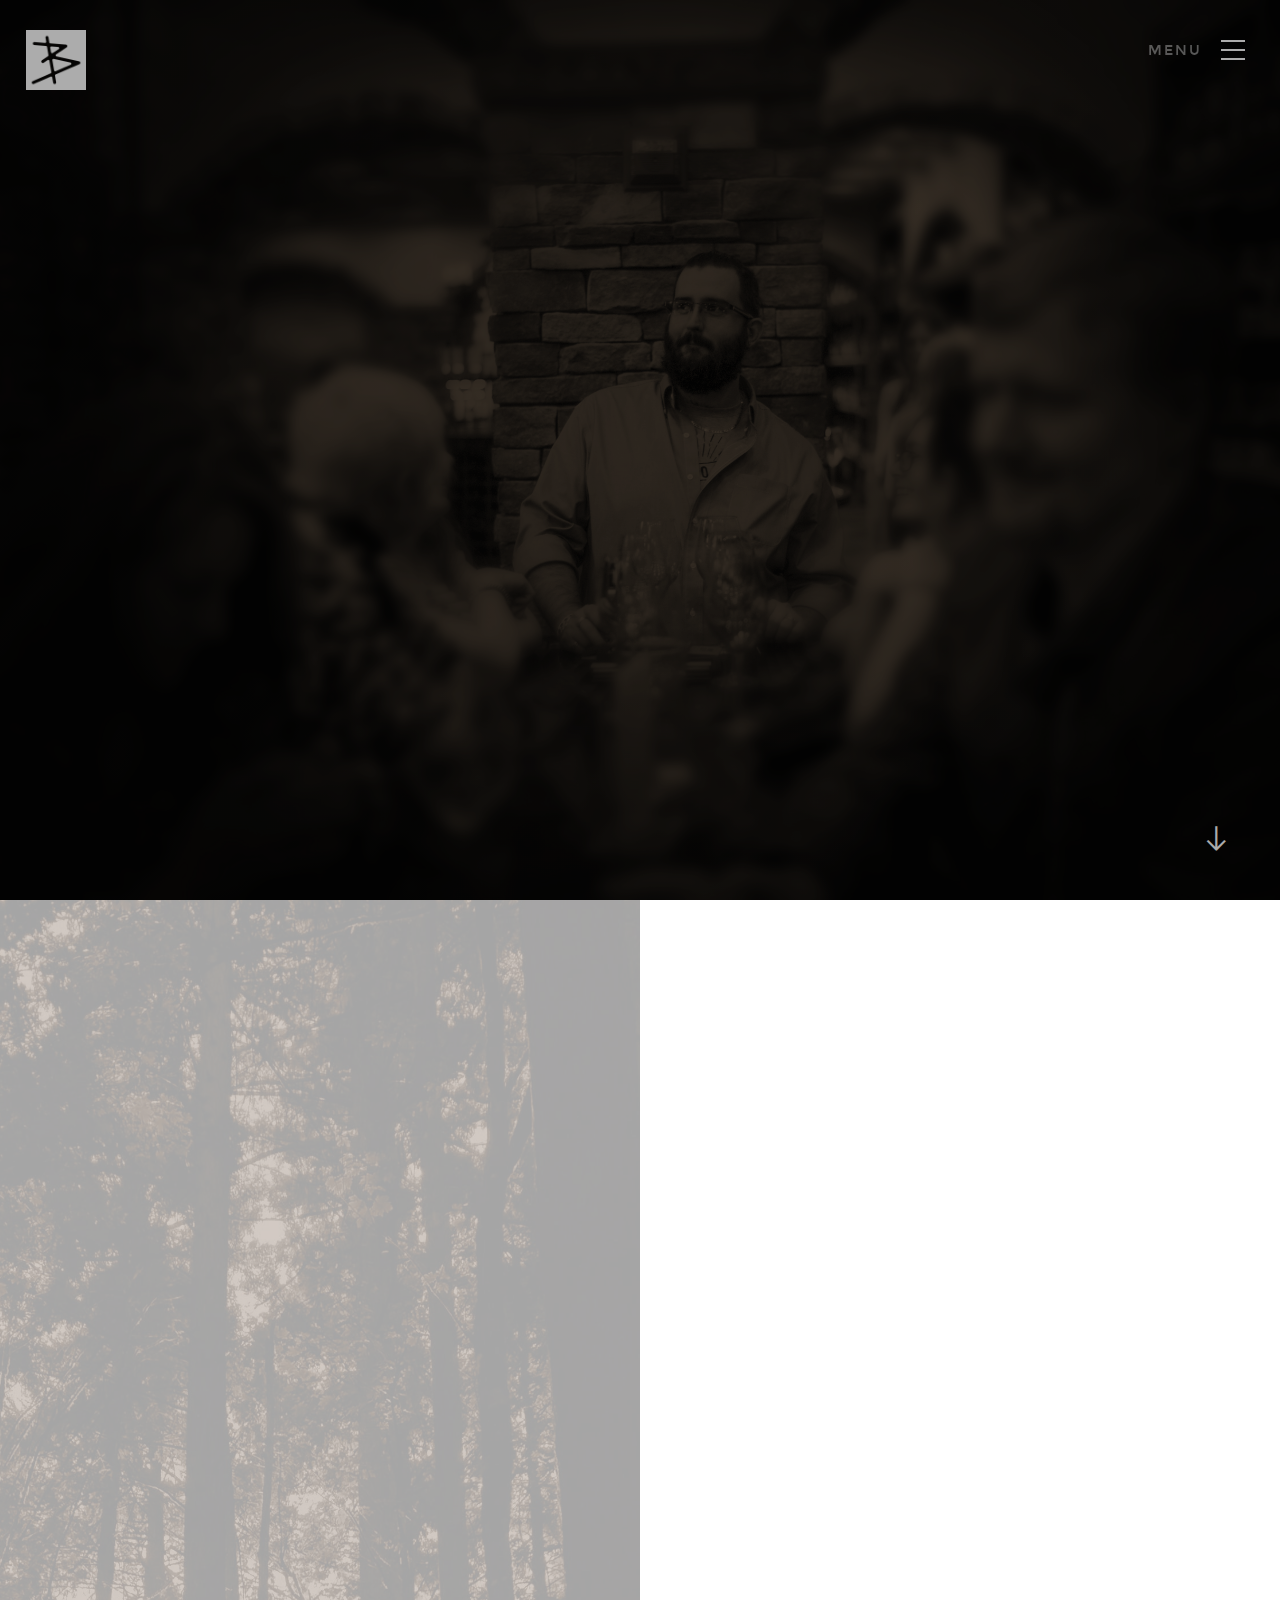
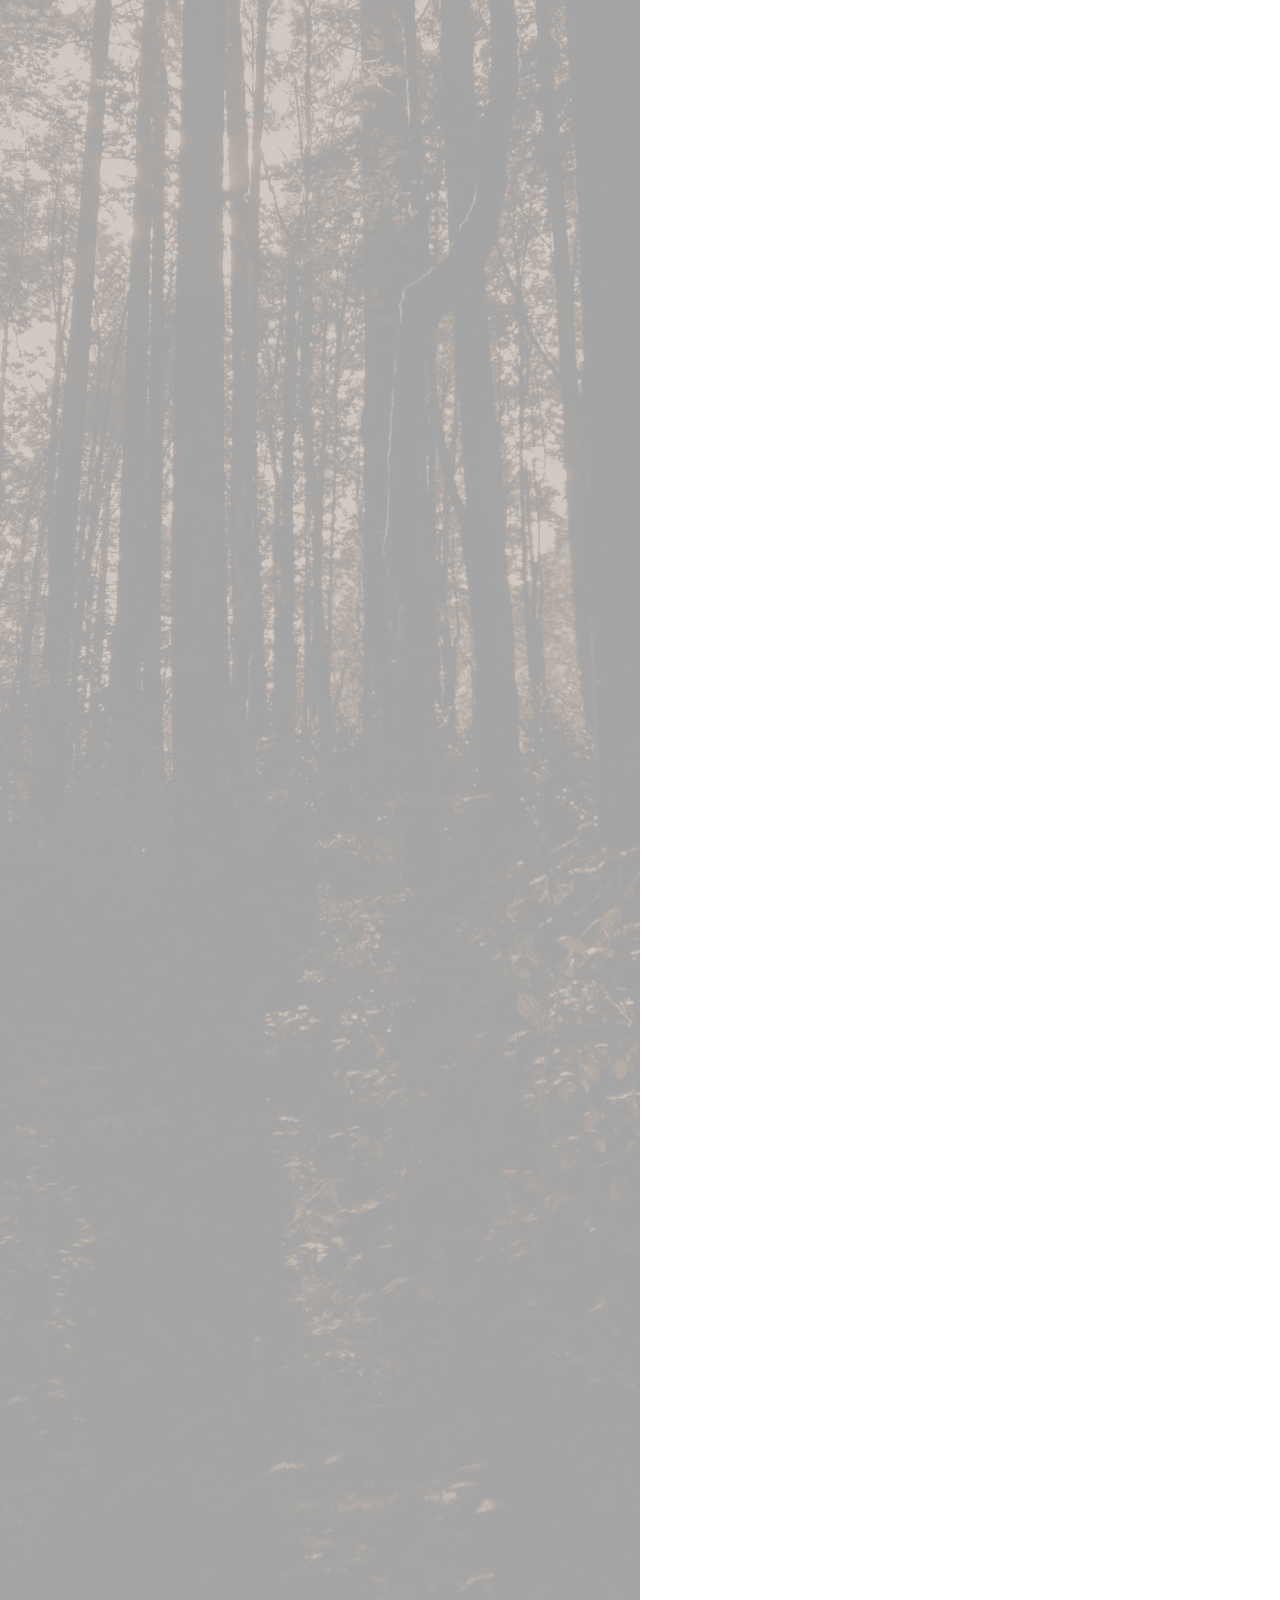
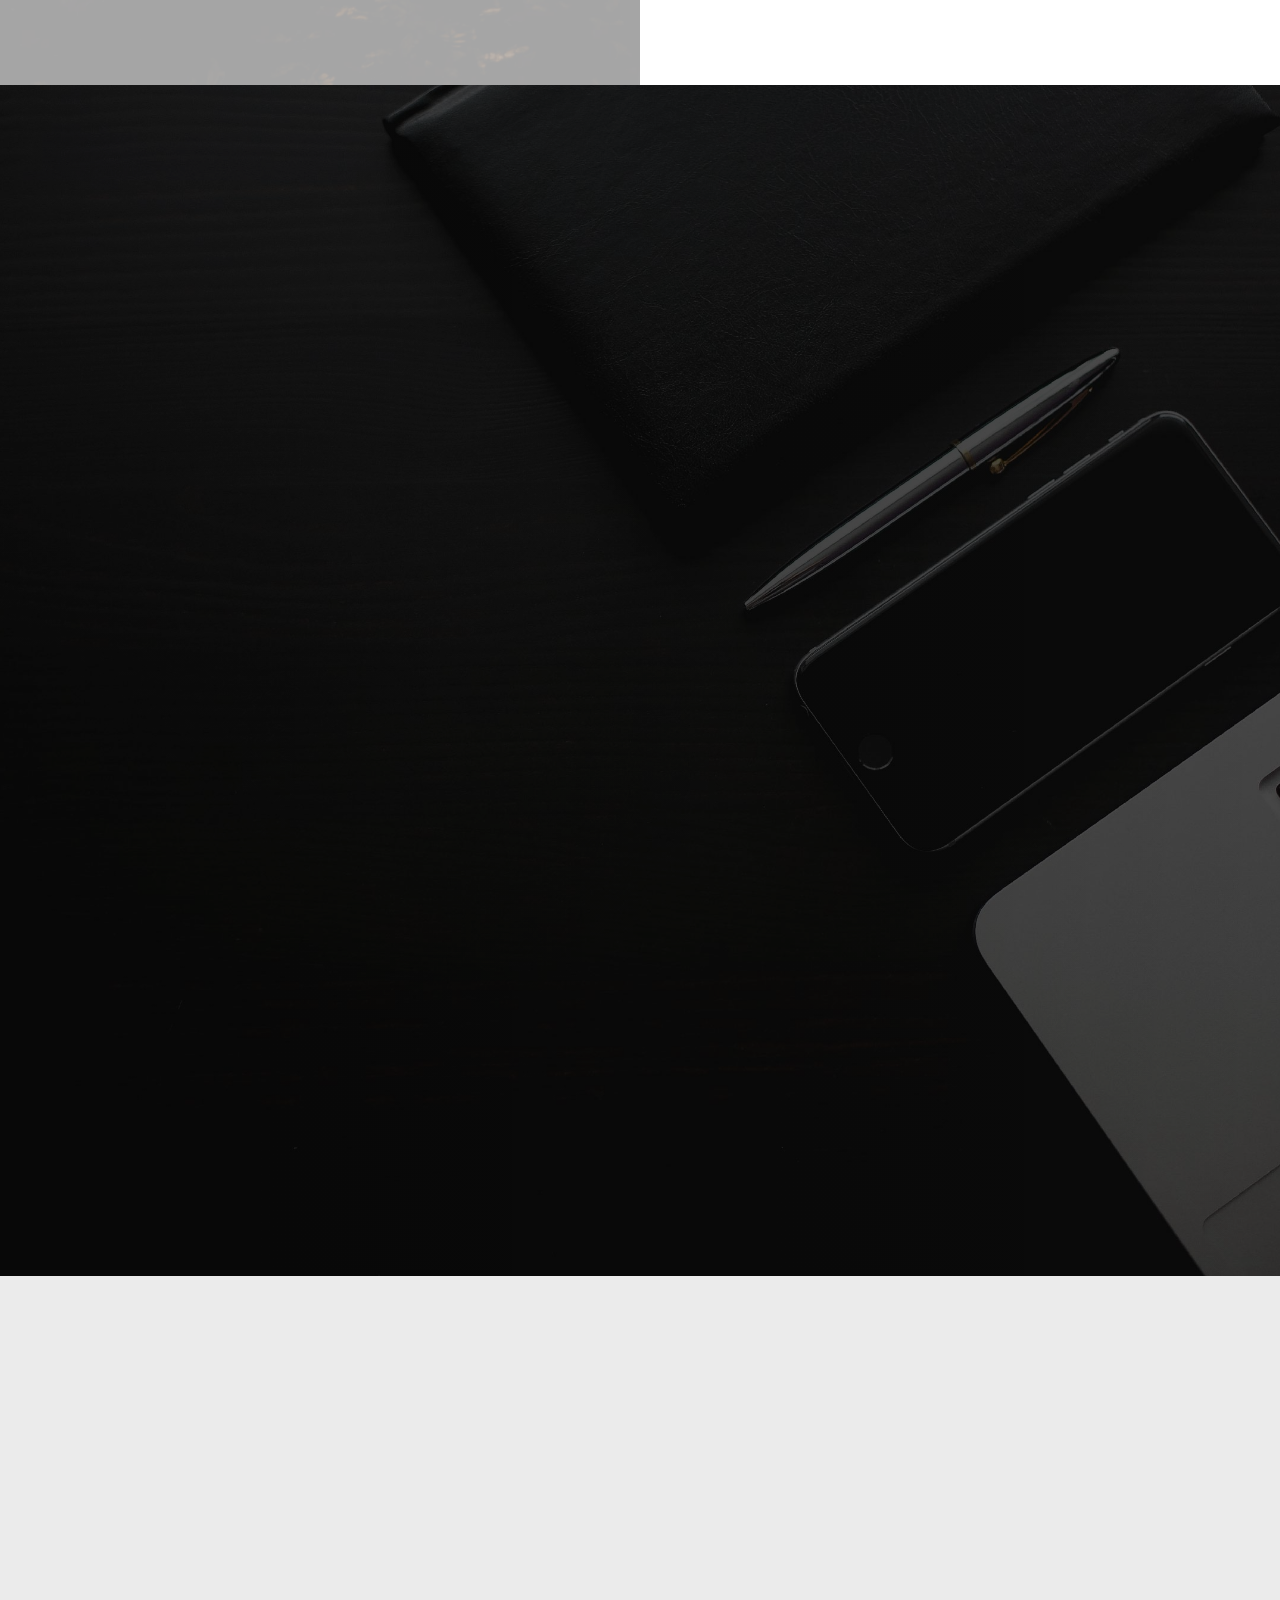
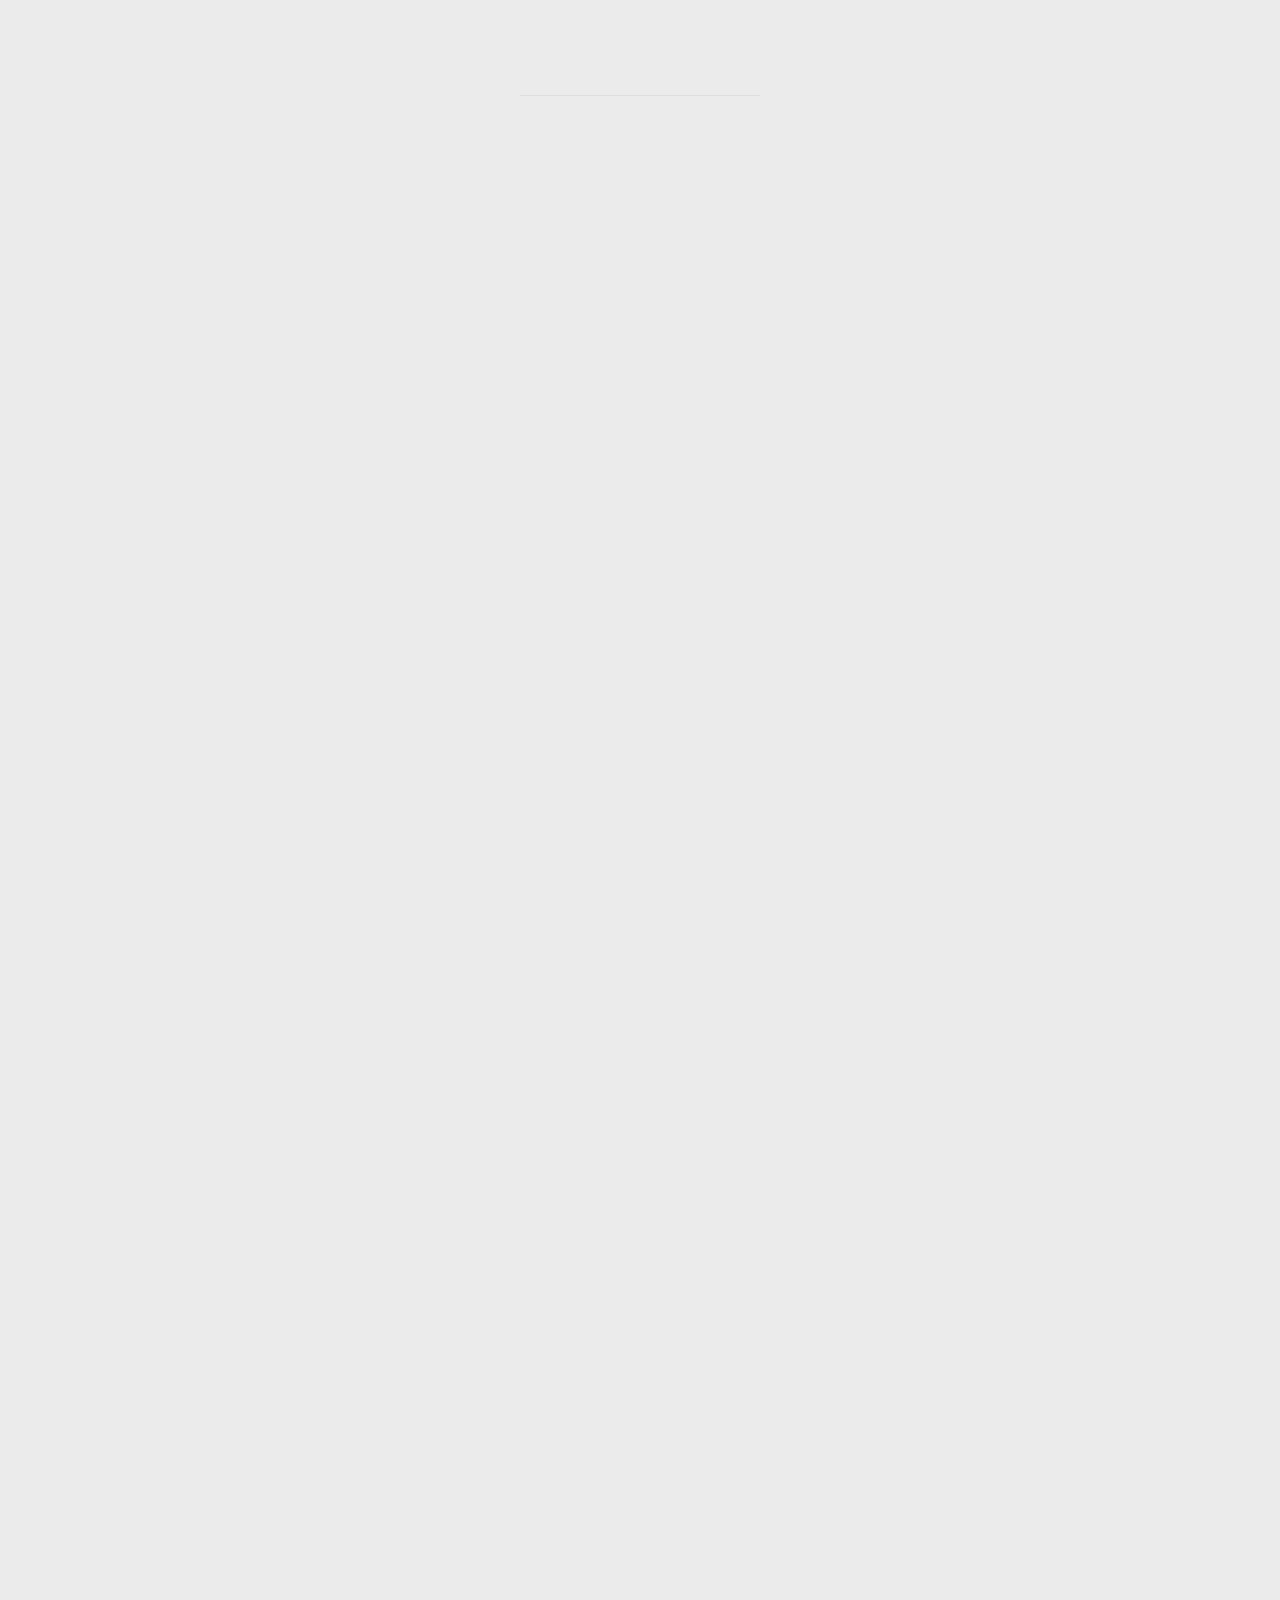
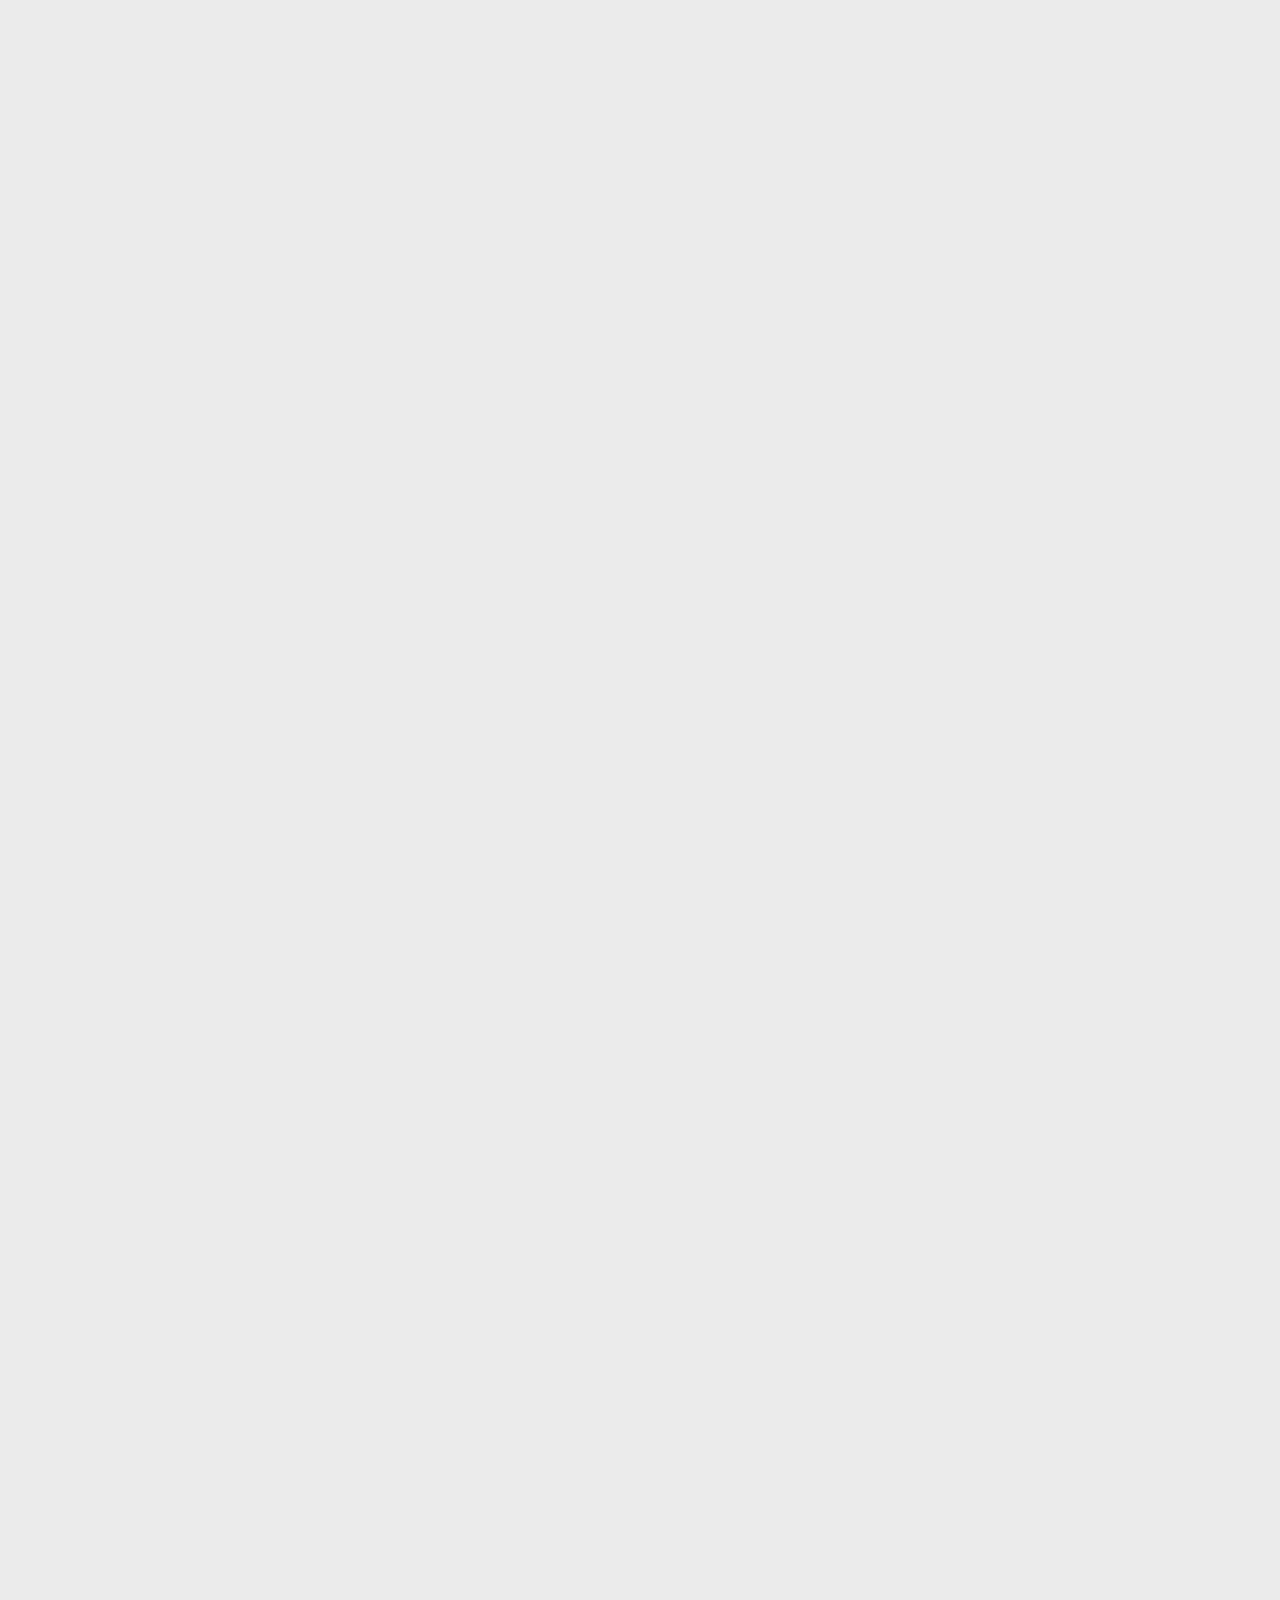
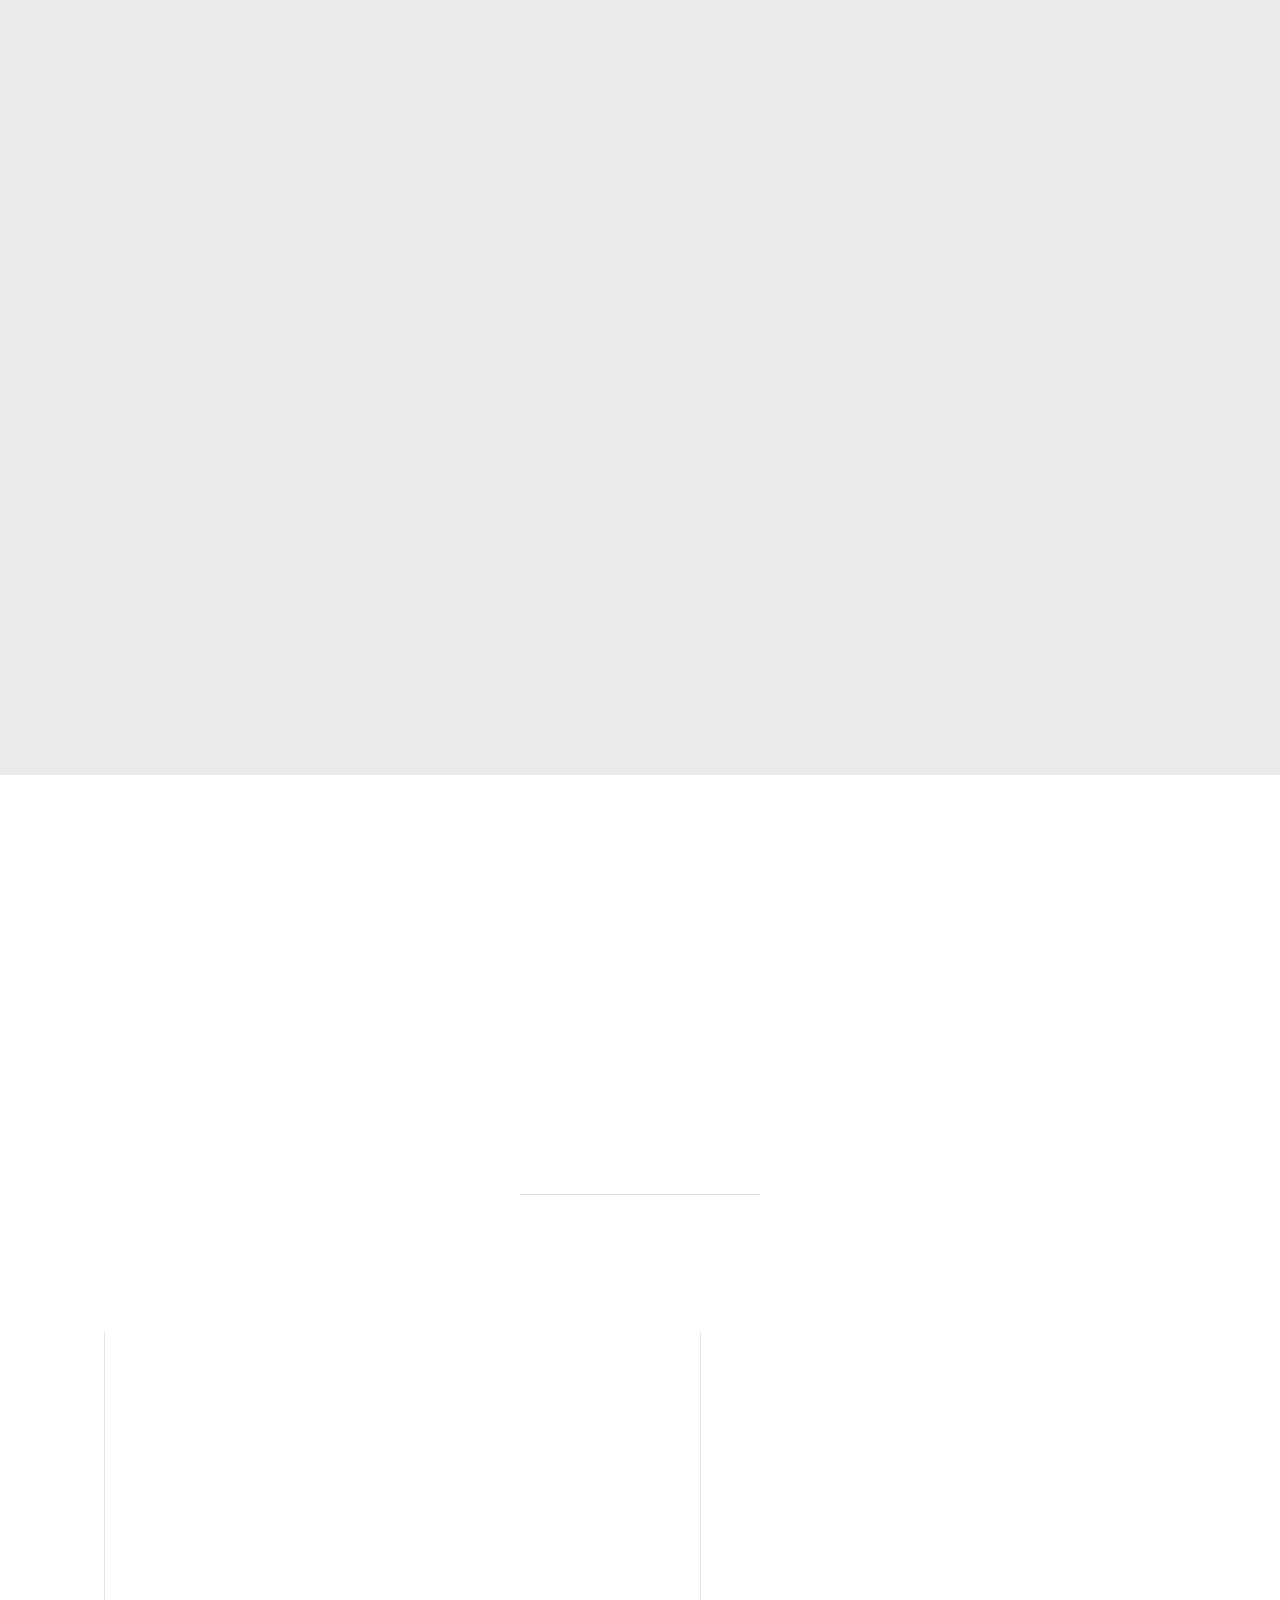
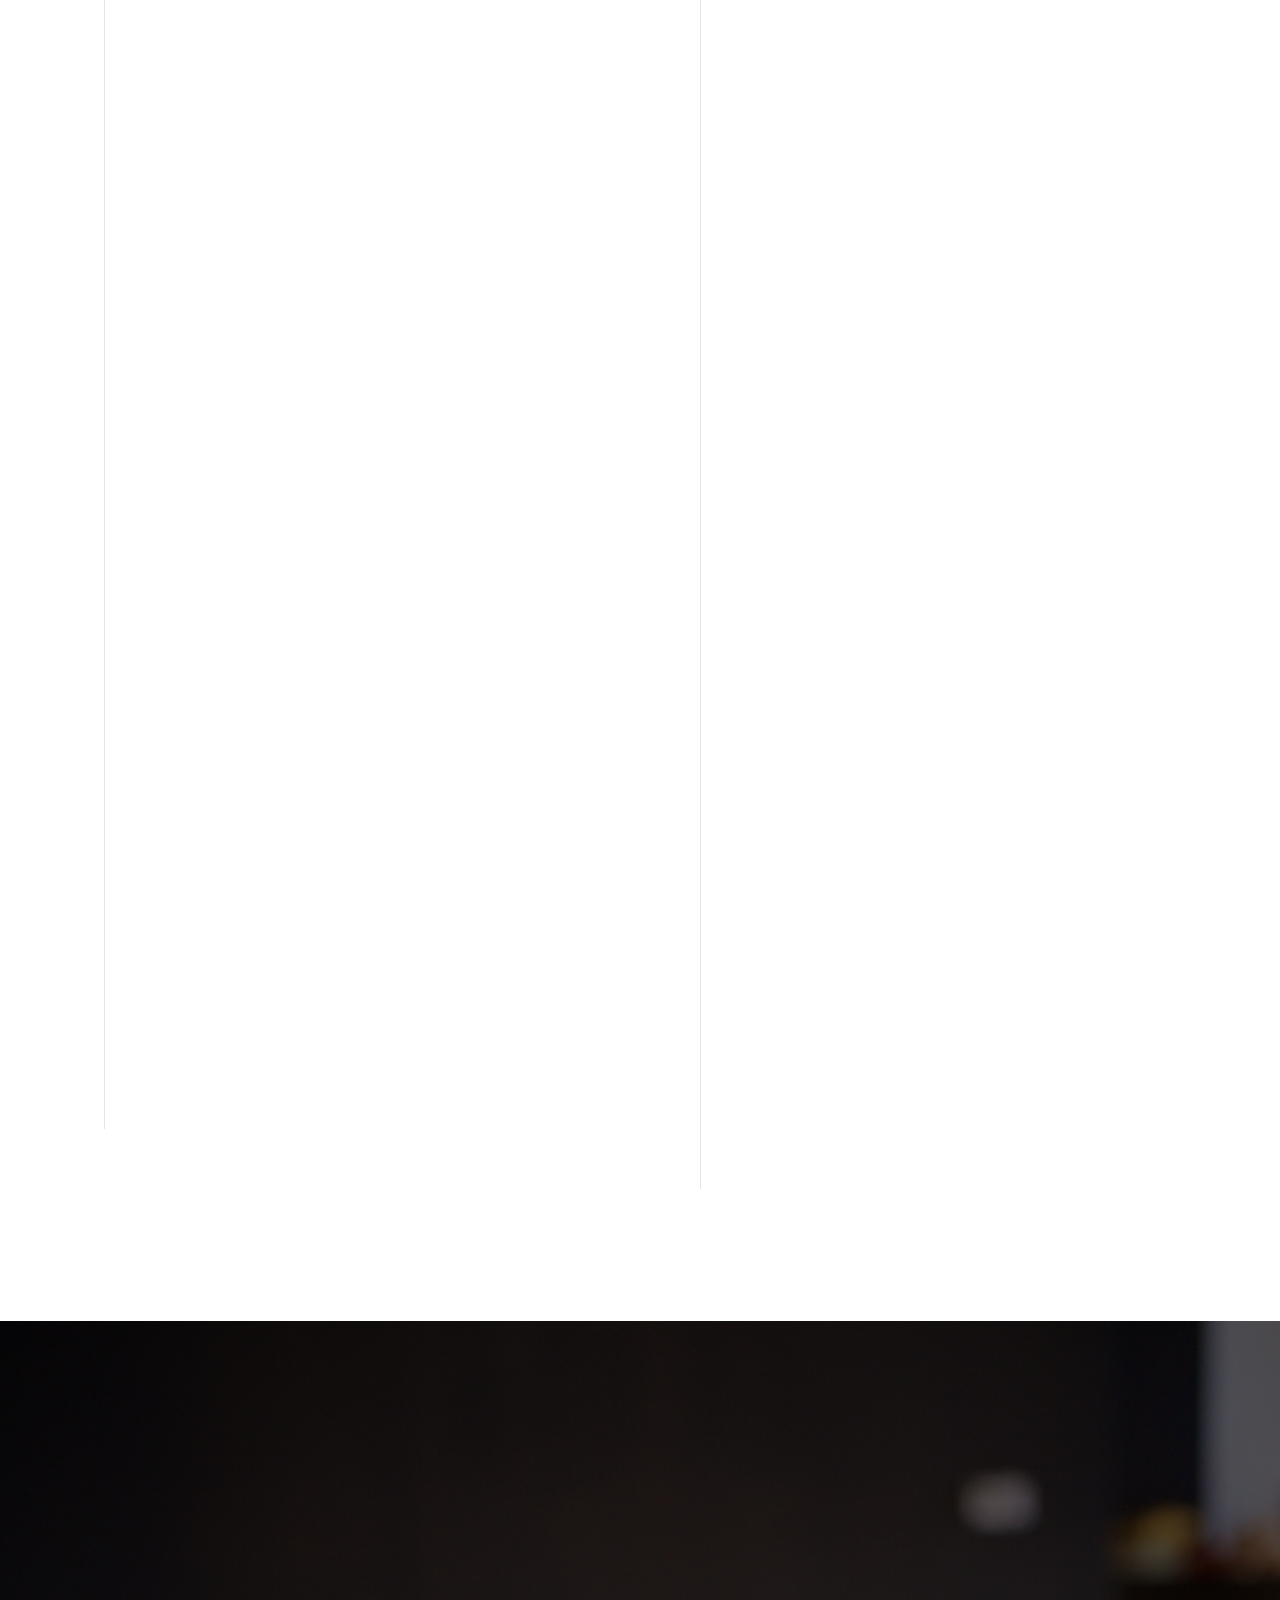
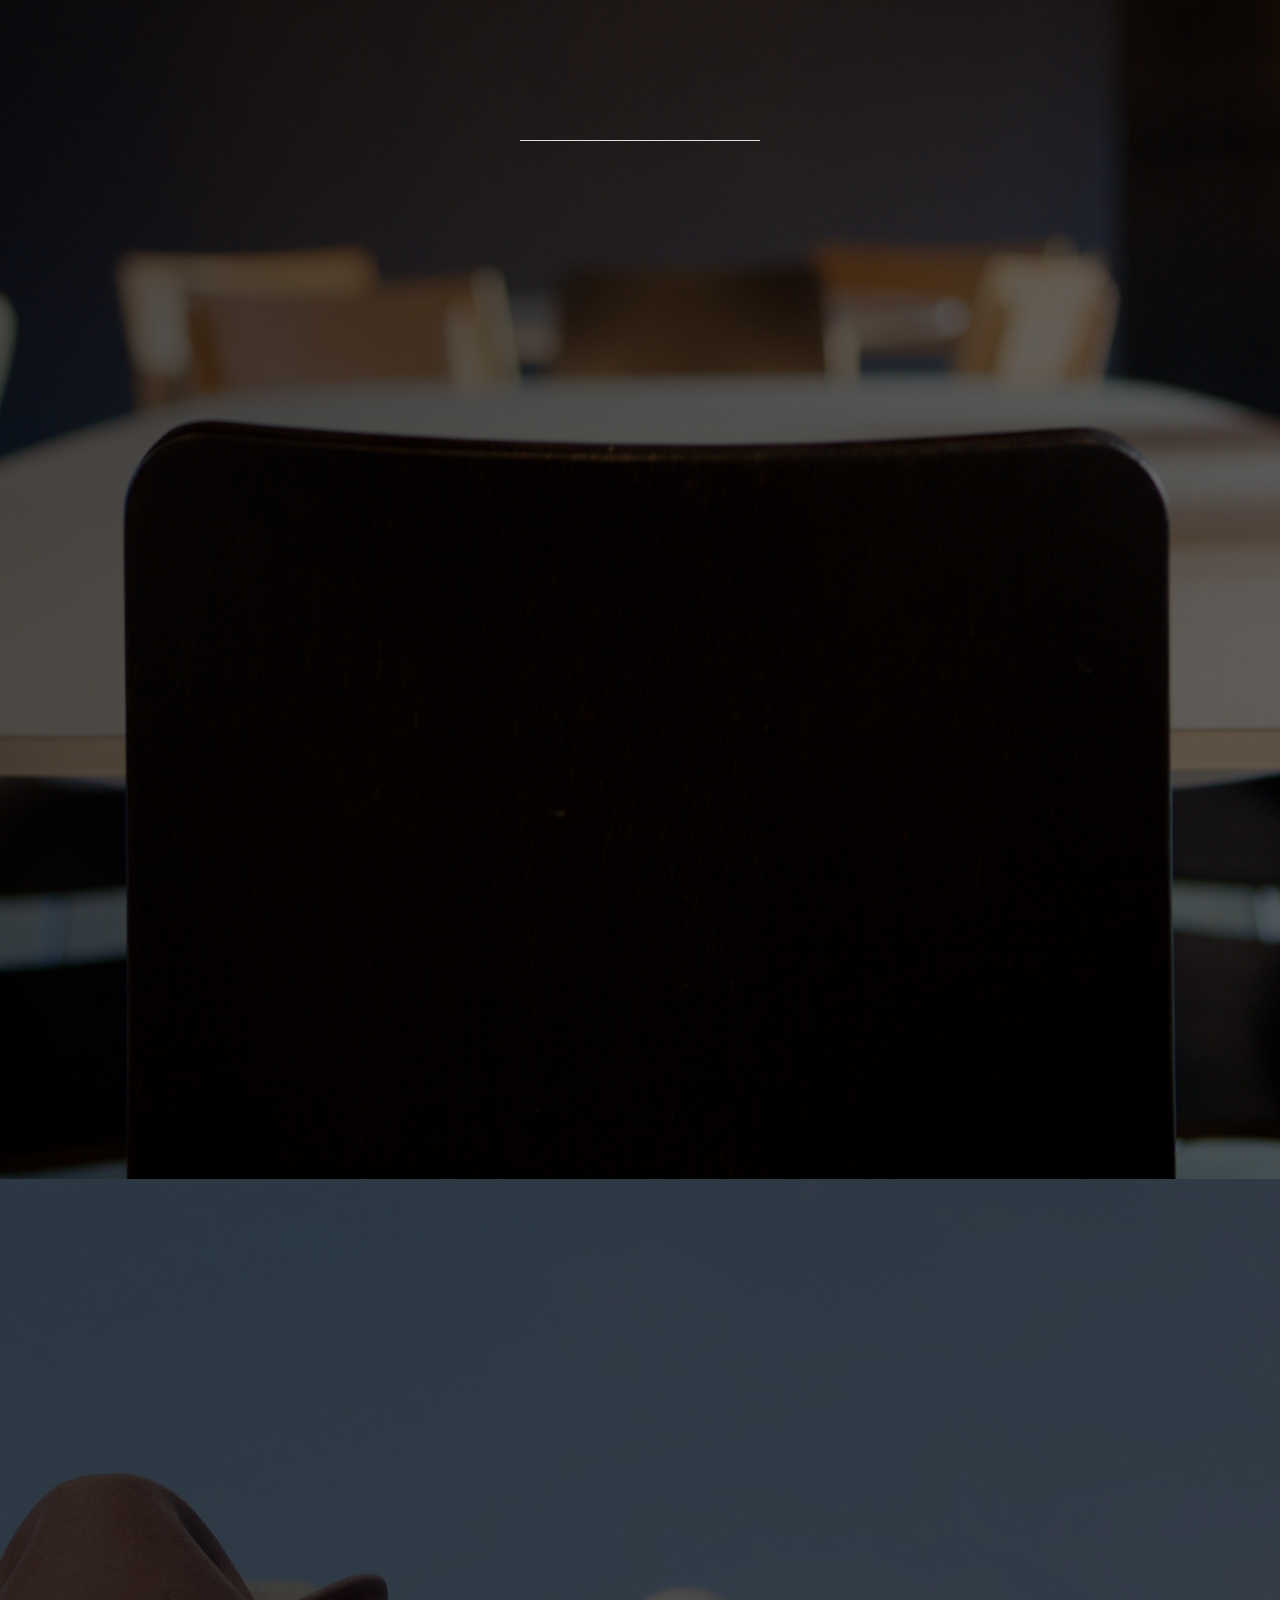
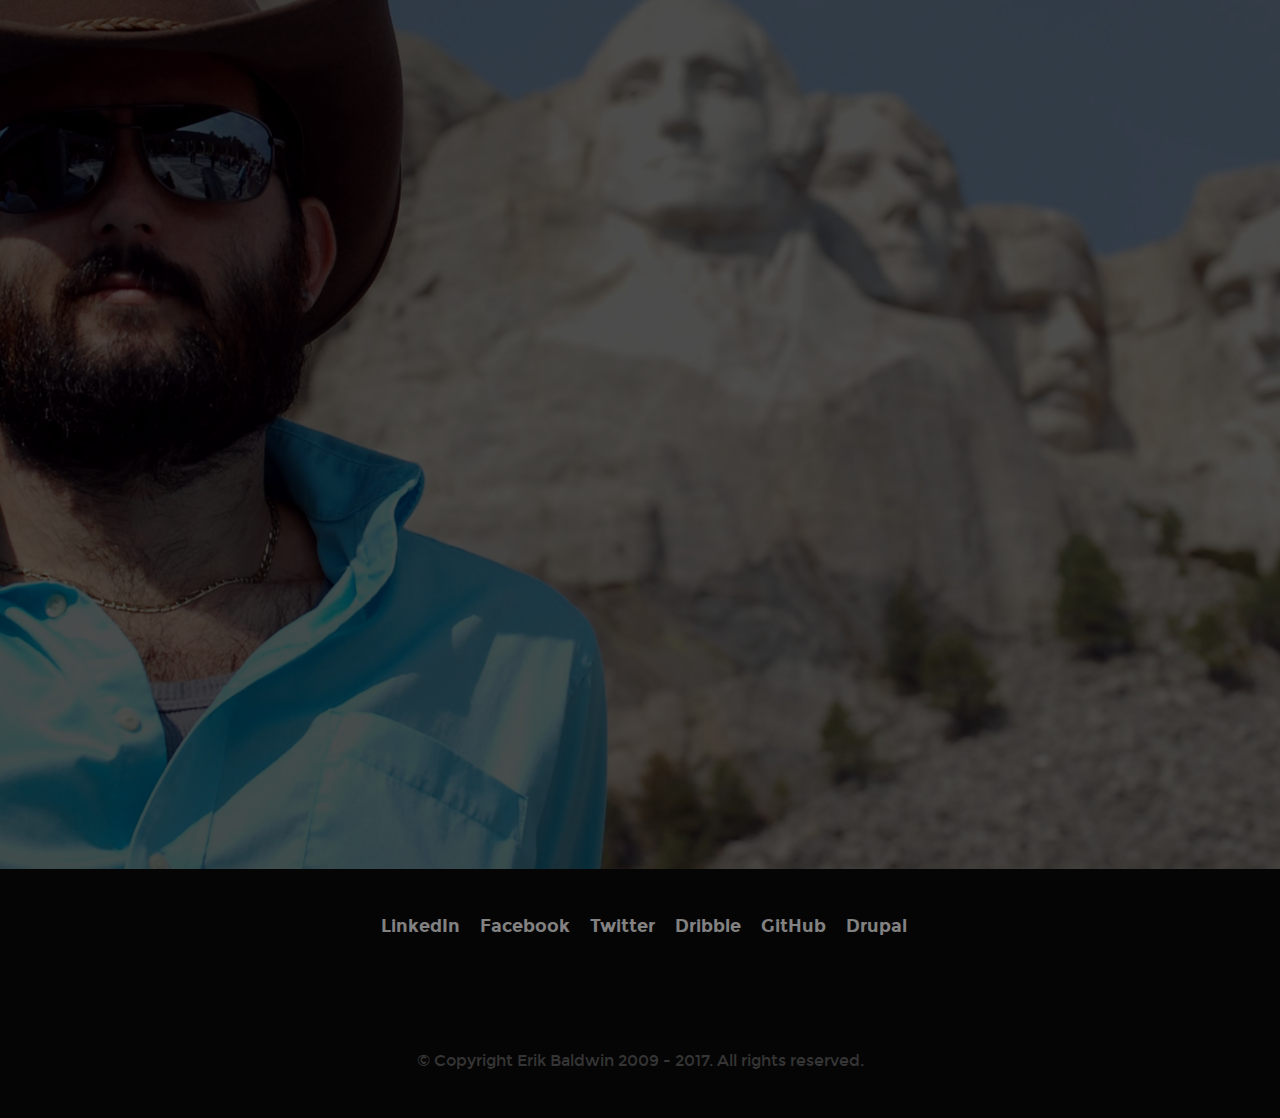
==== commit 15d669bd: "fix(index.html#about-profile): grammatical error" ====
--- a/index.html
+++ b/index.html
@@ -211,7 +211,7 @@
           <h3 class="animate-this">About</h3>
           <h1 class="animate-this">Whom I've Become.</h1>
 
-          <p class="lead drop-cap narrow animate-this">Having vast experience for someone of my age &mdash; so I've been told. I have been an Auto Mechanic, a Computer and Electronics Technician, a Network Administrator, an Architectural Draftsman and Designer, a Retail Salesman, and &ndash; in my most recent endeavor &ndash; a Software Engineer. Yes, I am an entrepreneur.</p>
+          <p class="lead drop-cap narrow animate-this">Having vast experience for someone of my age &mdash; so I've been told &mdash; I have been an Auto Mechanic, a Computer and Electronics Technician, a Network Administrator, an Architectural Draftsman and Designer, a Retail Salesman, and &ndash; in my most recent endeavor &ndash; a Software Engineer. Yes, I am an entrepreneur.</p>
         </div>
 
         <div class="about-profile__content">
--- a/css/main.css
+++ b/css/main.css
@@ -2620,6 +2620,8 @@
   -webkit-transition: all 0.3s ease-in-out;
   -ms-transition: all 0.3s ease-in-out;
   transition: all 0.3s ease-in-out;
+  width: 100%;
+  height: auto;
 }
 
 .bricks-wrapper .item-wrap .overlay::before {
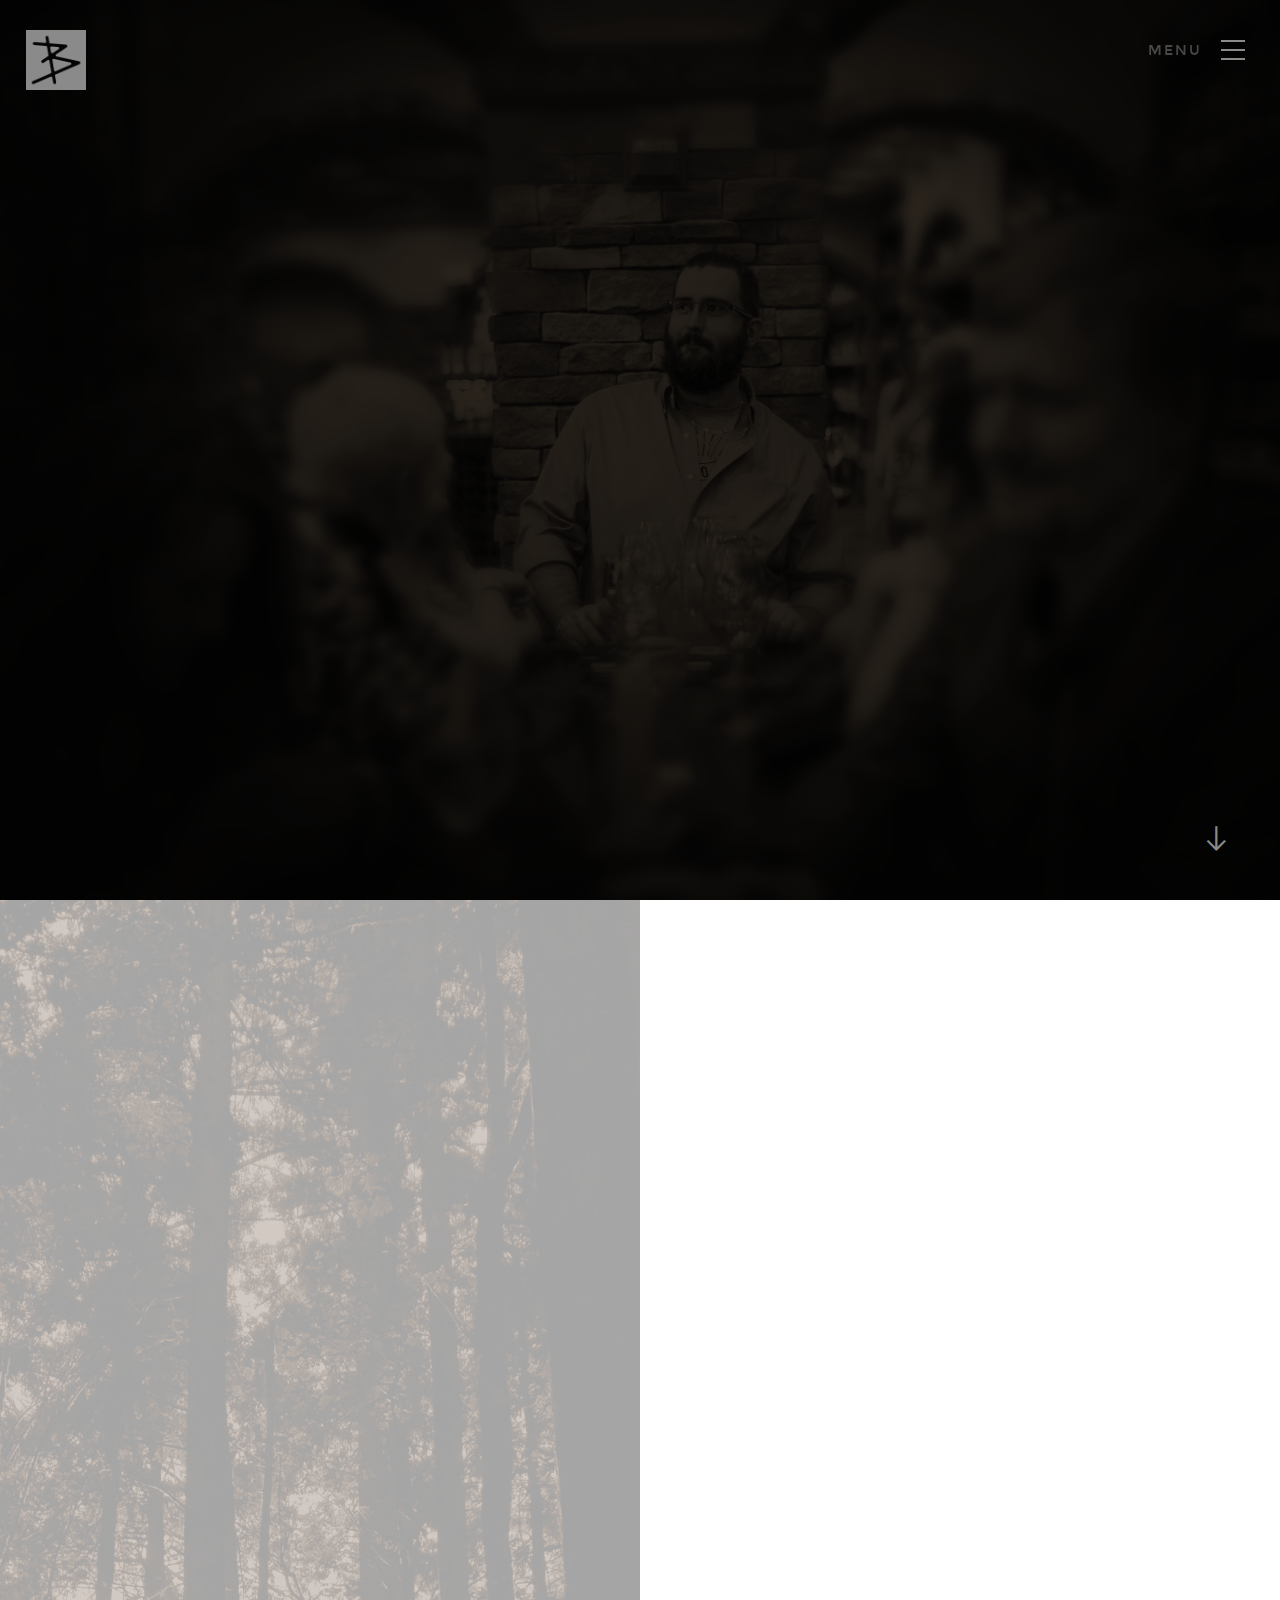
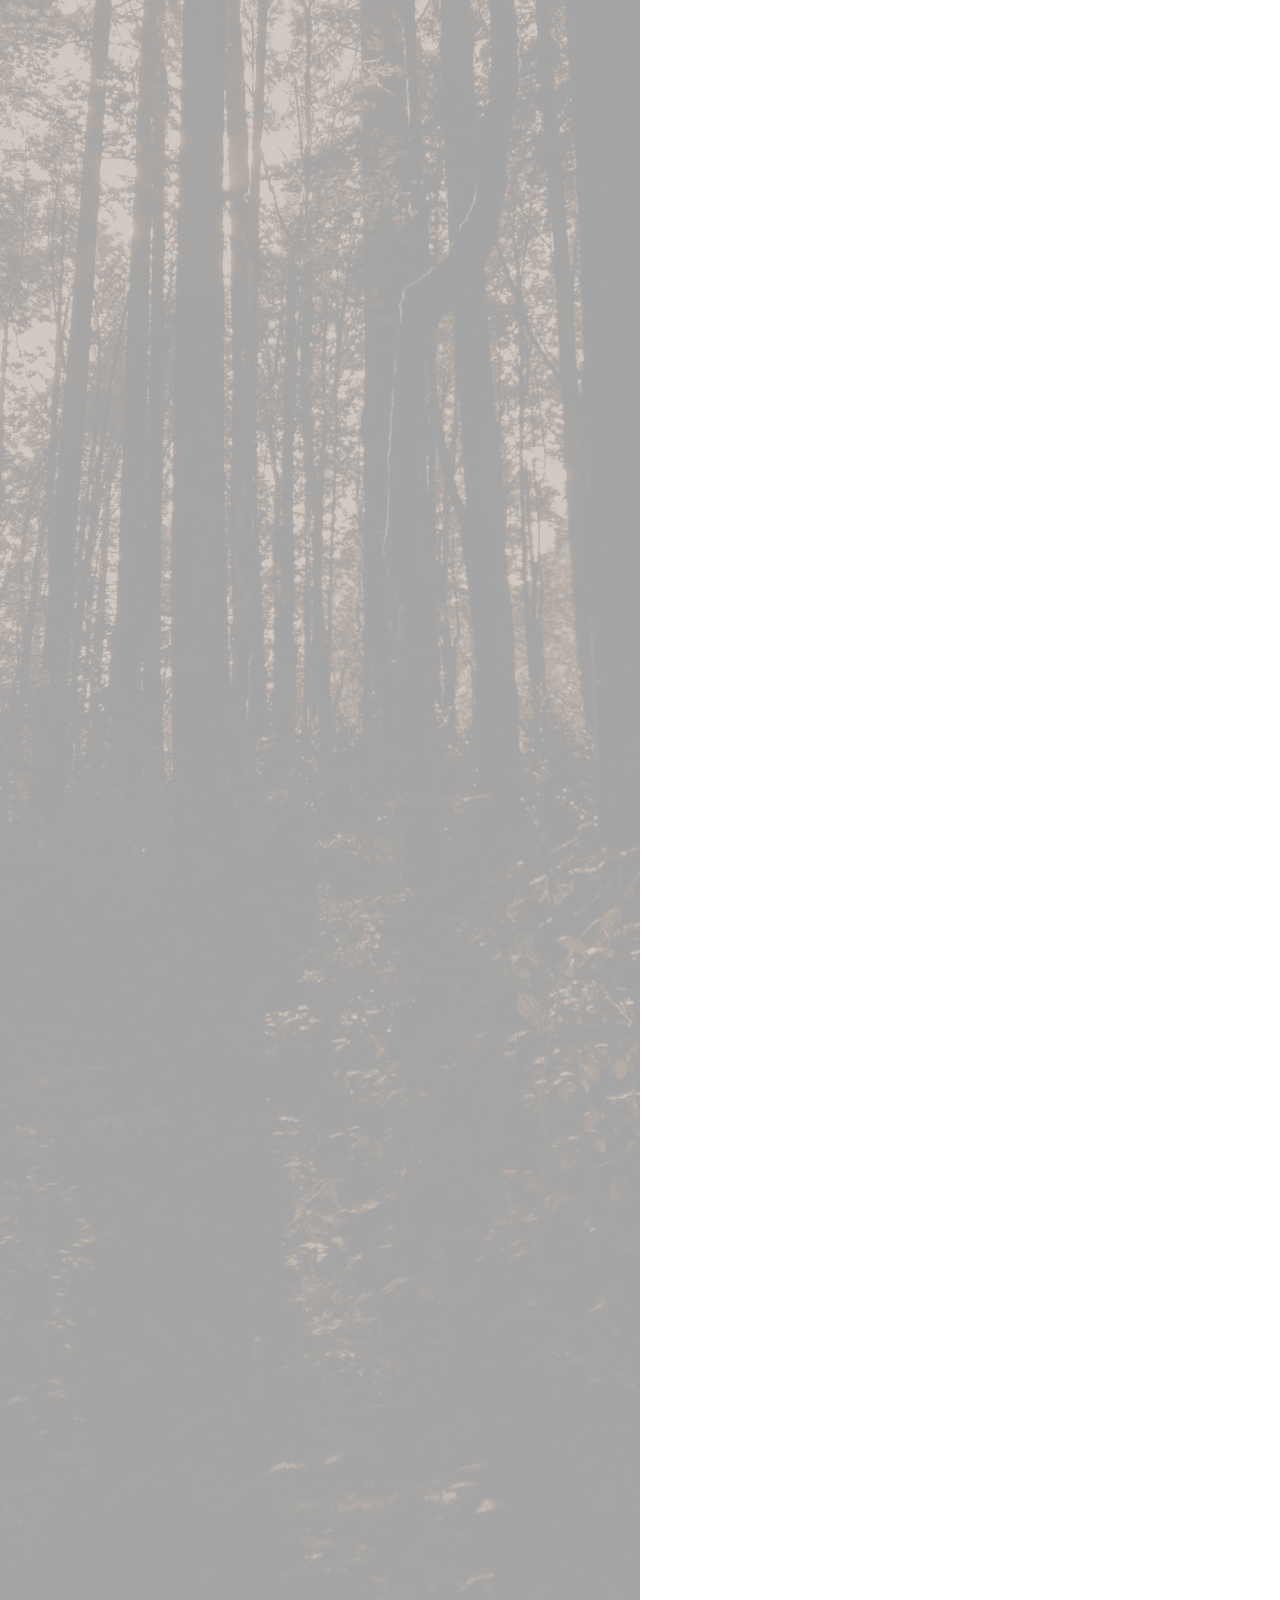
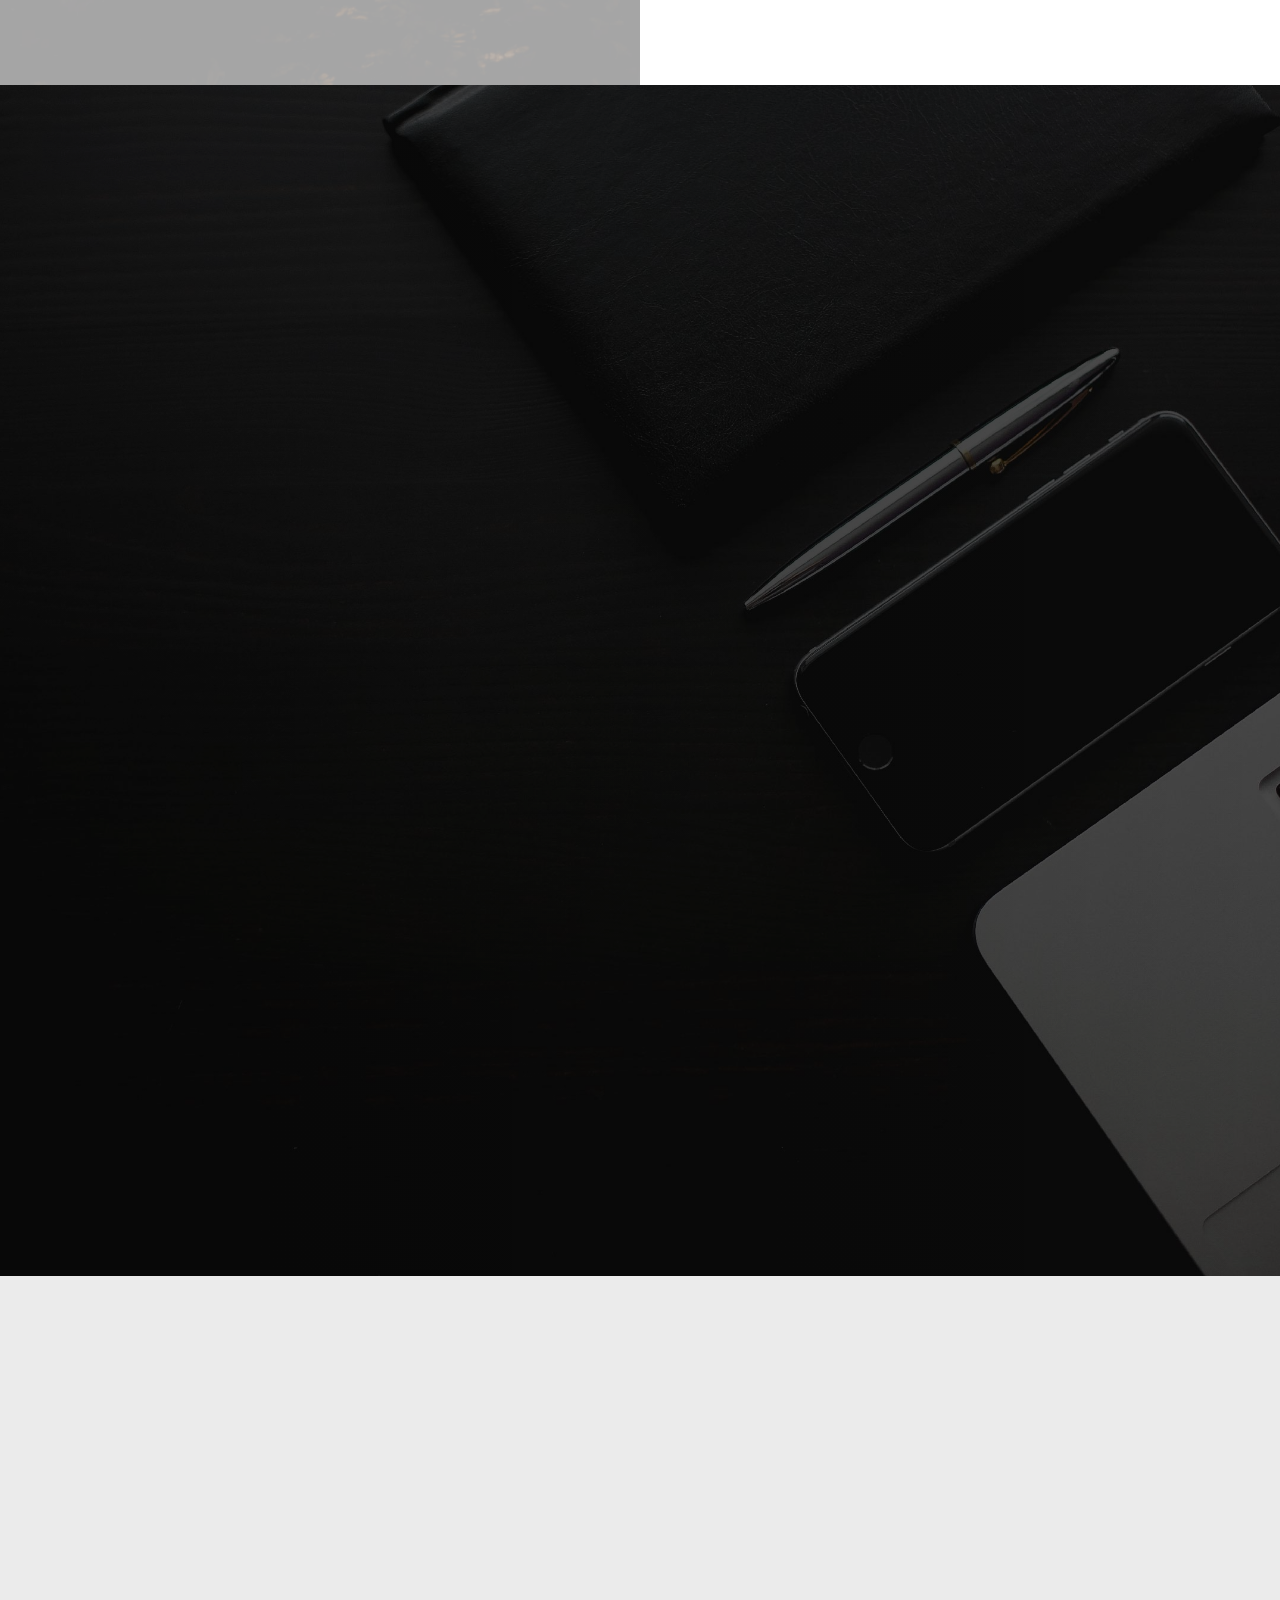
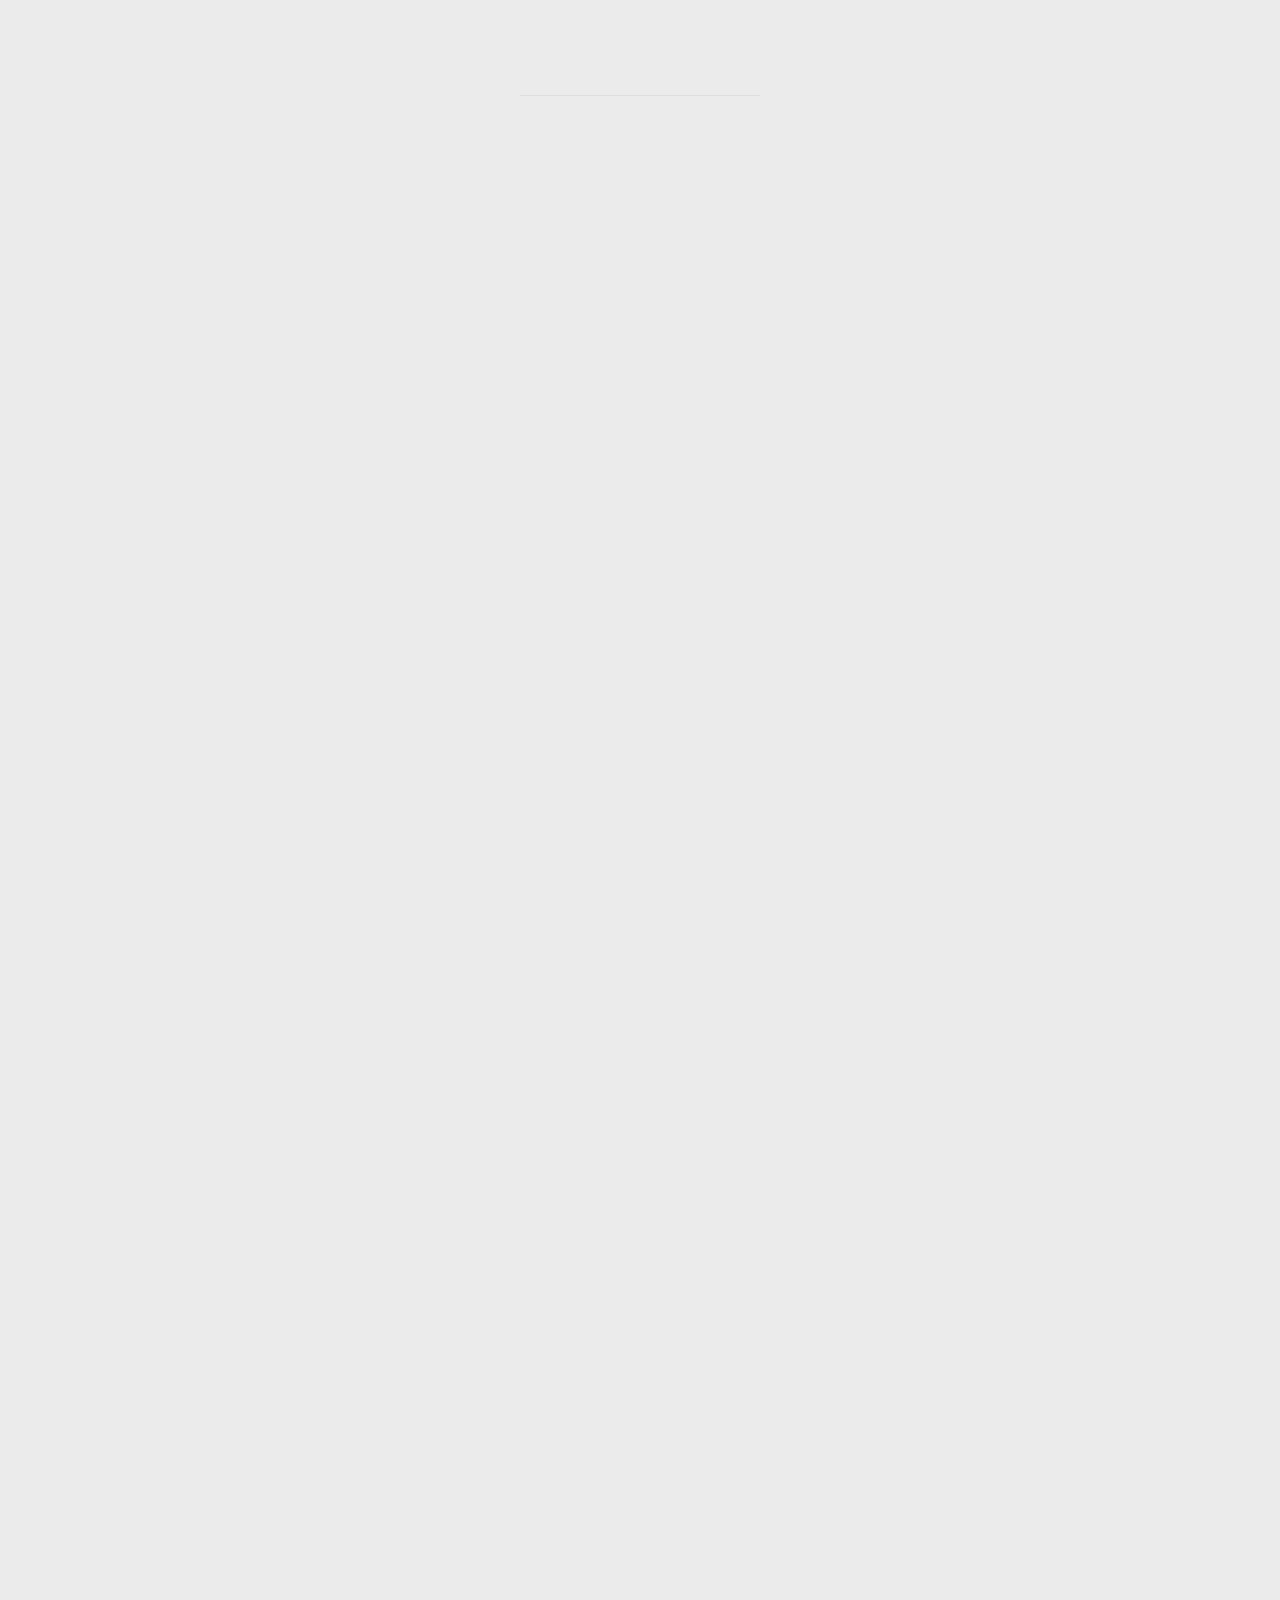
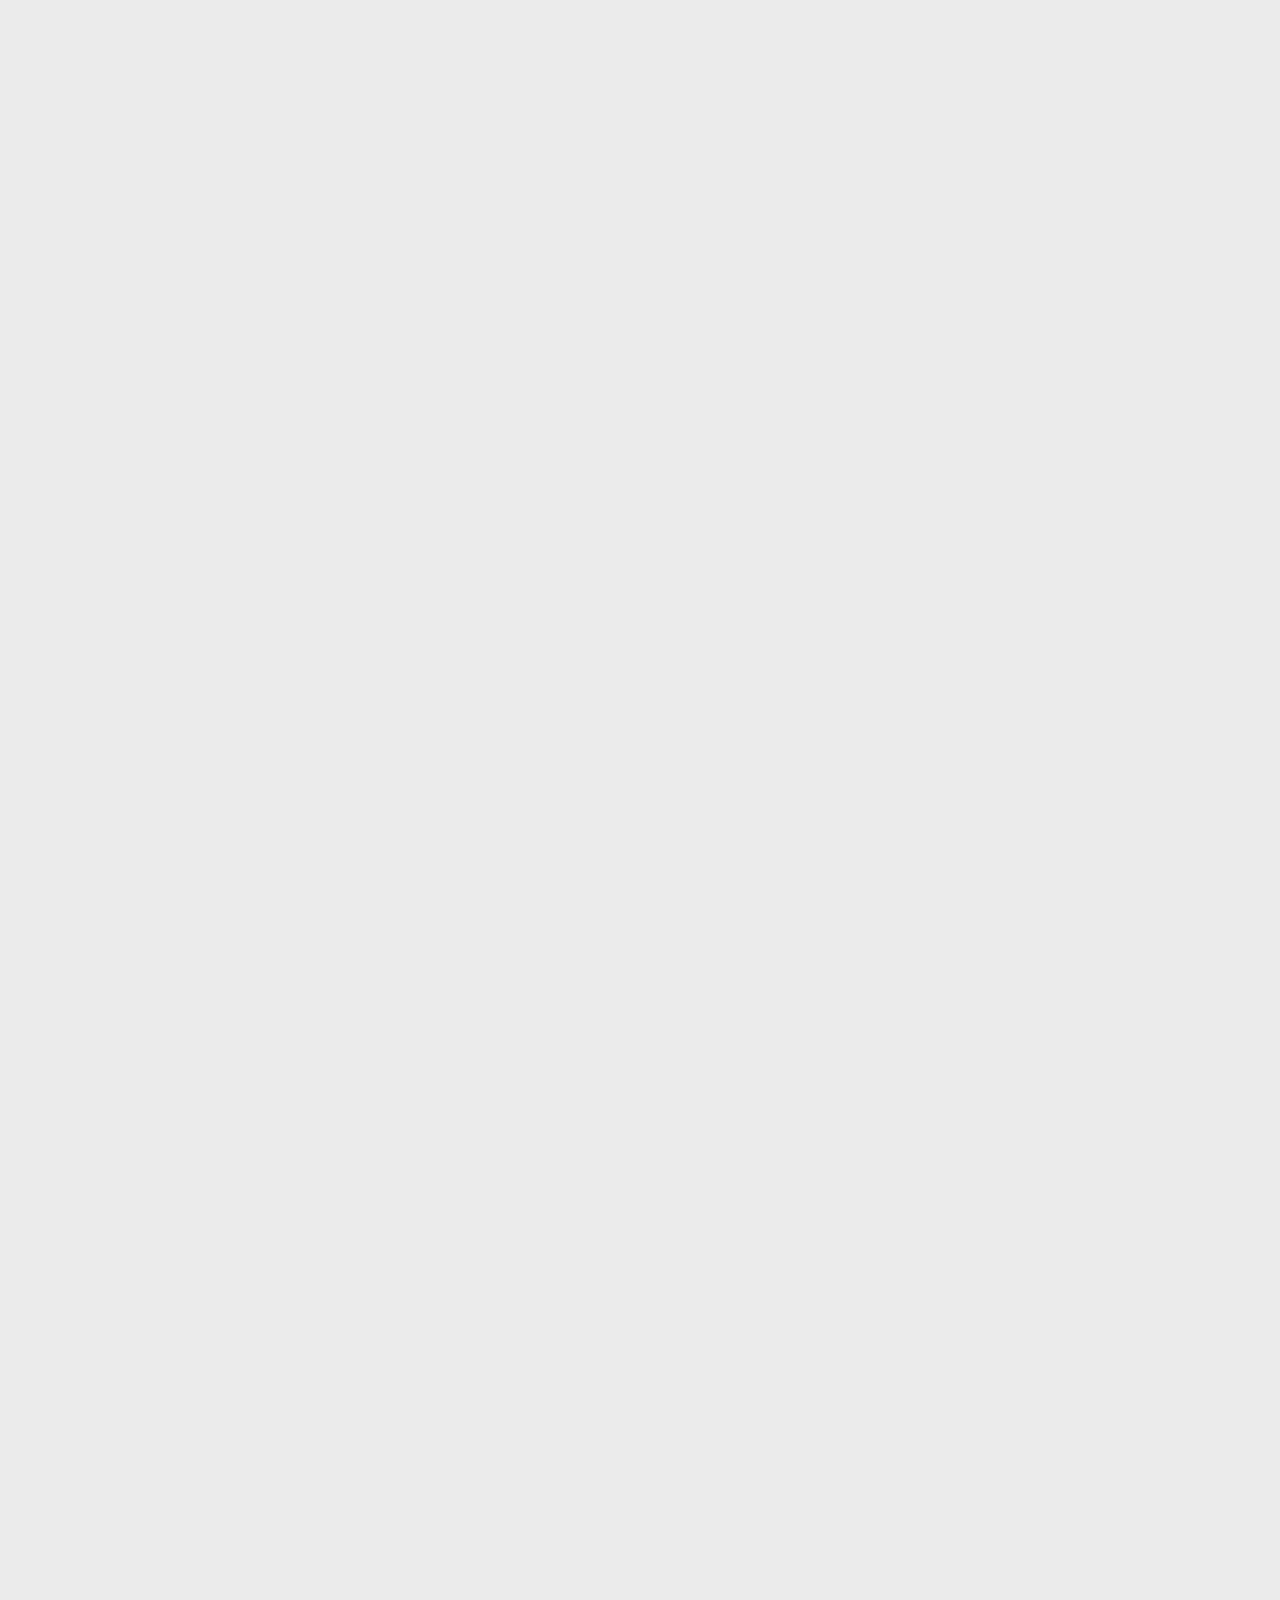
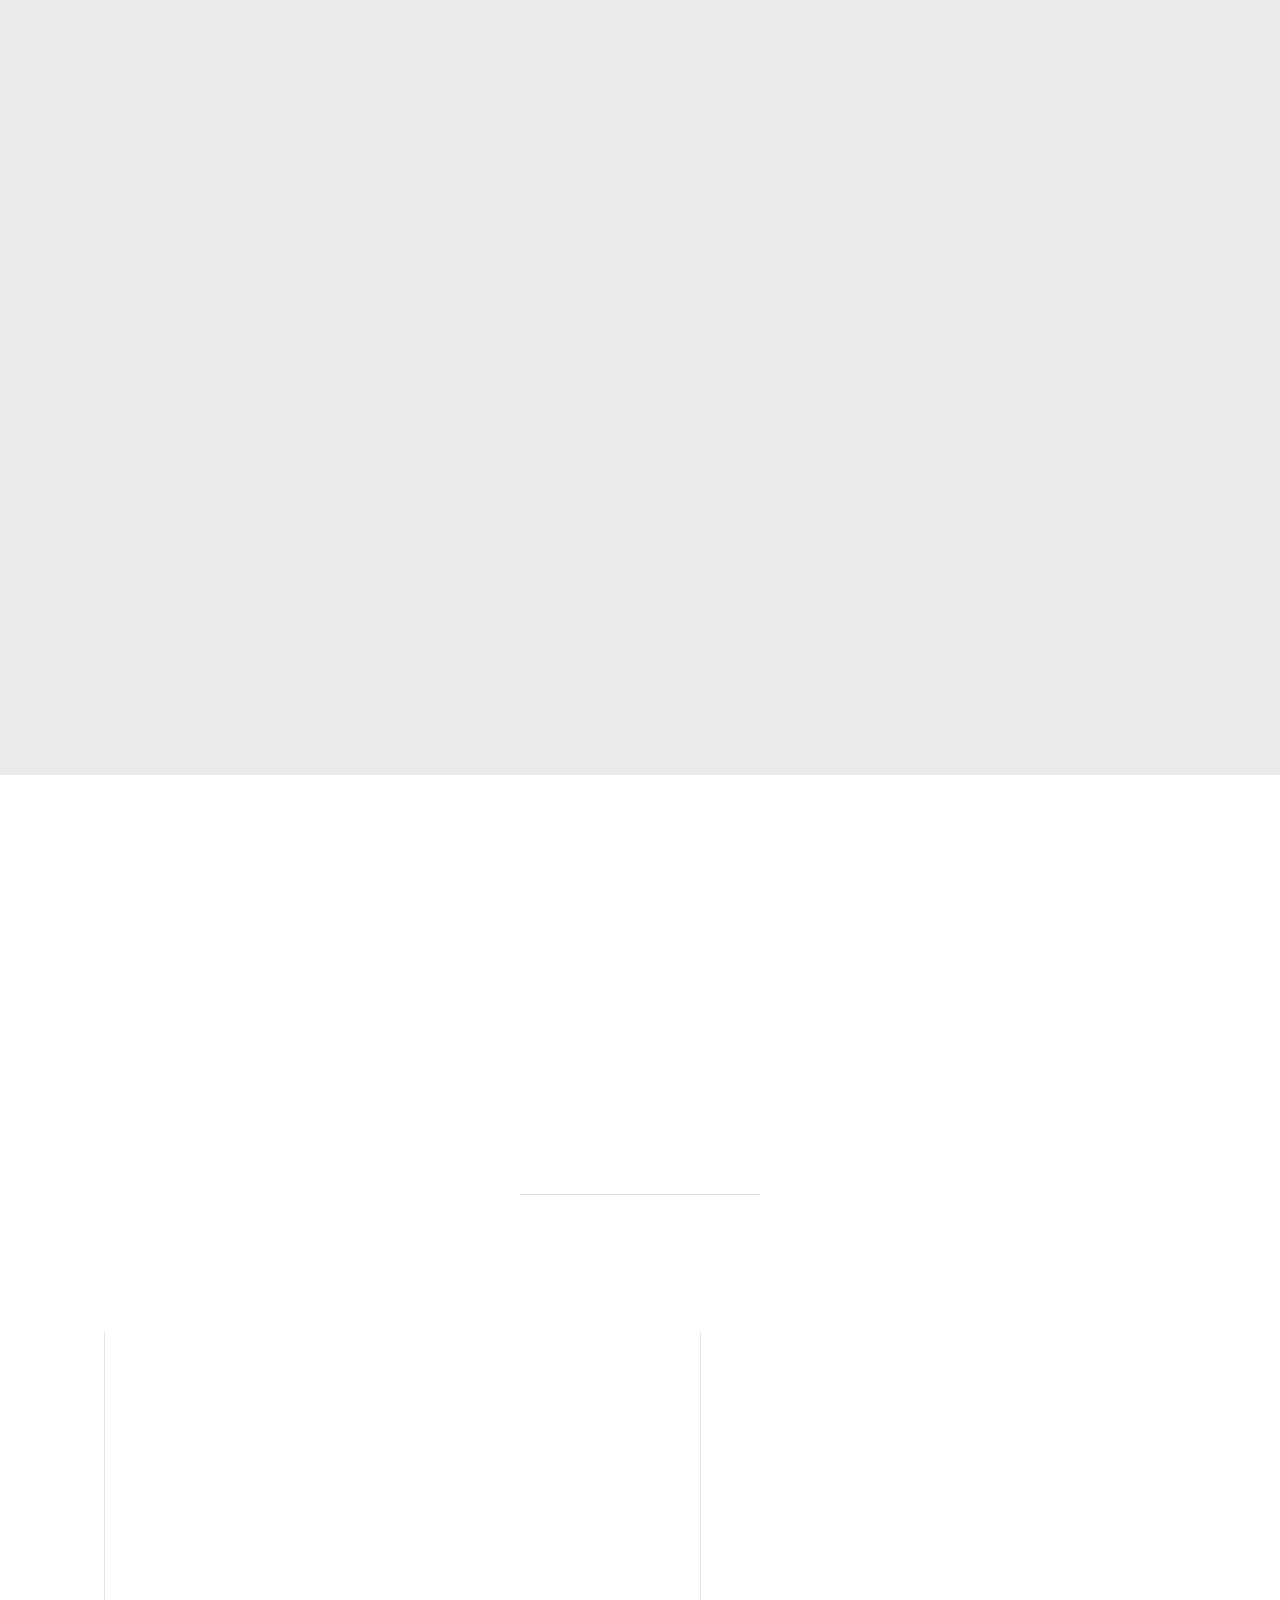
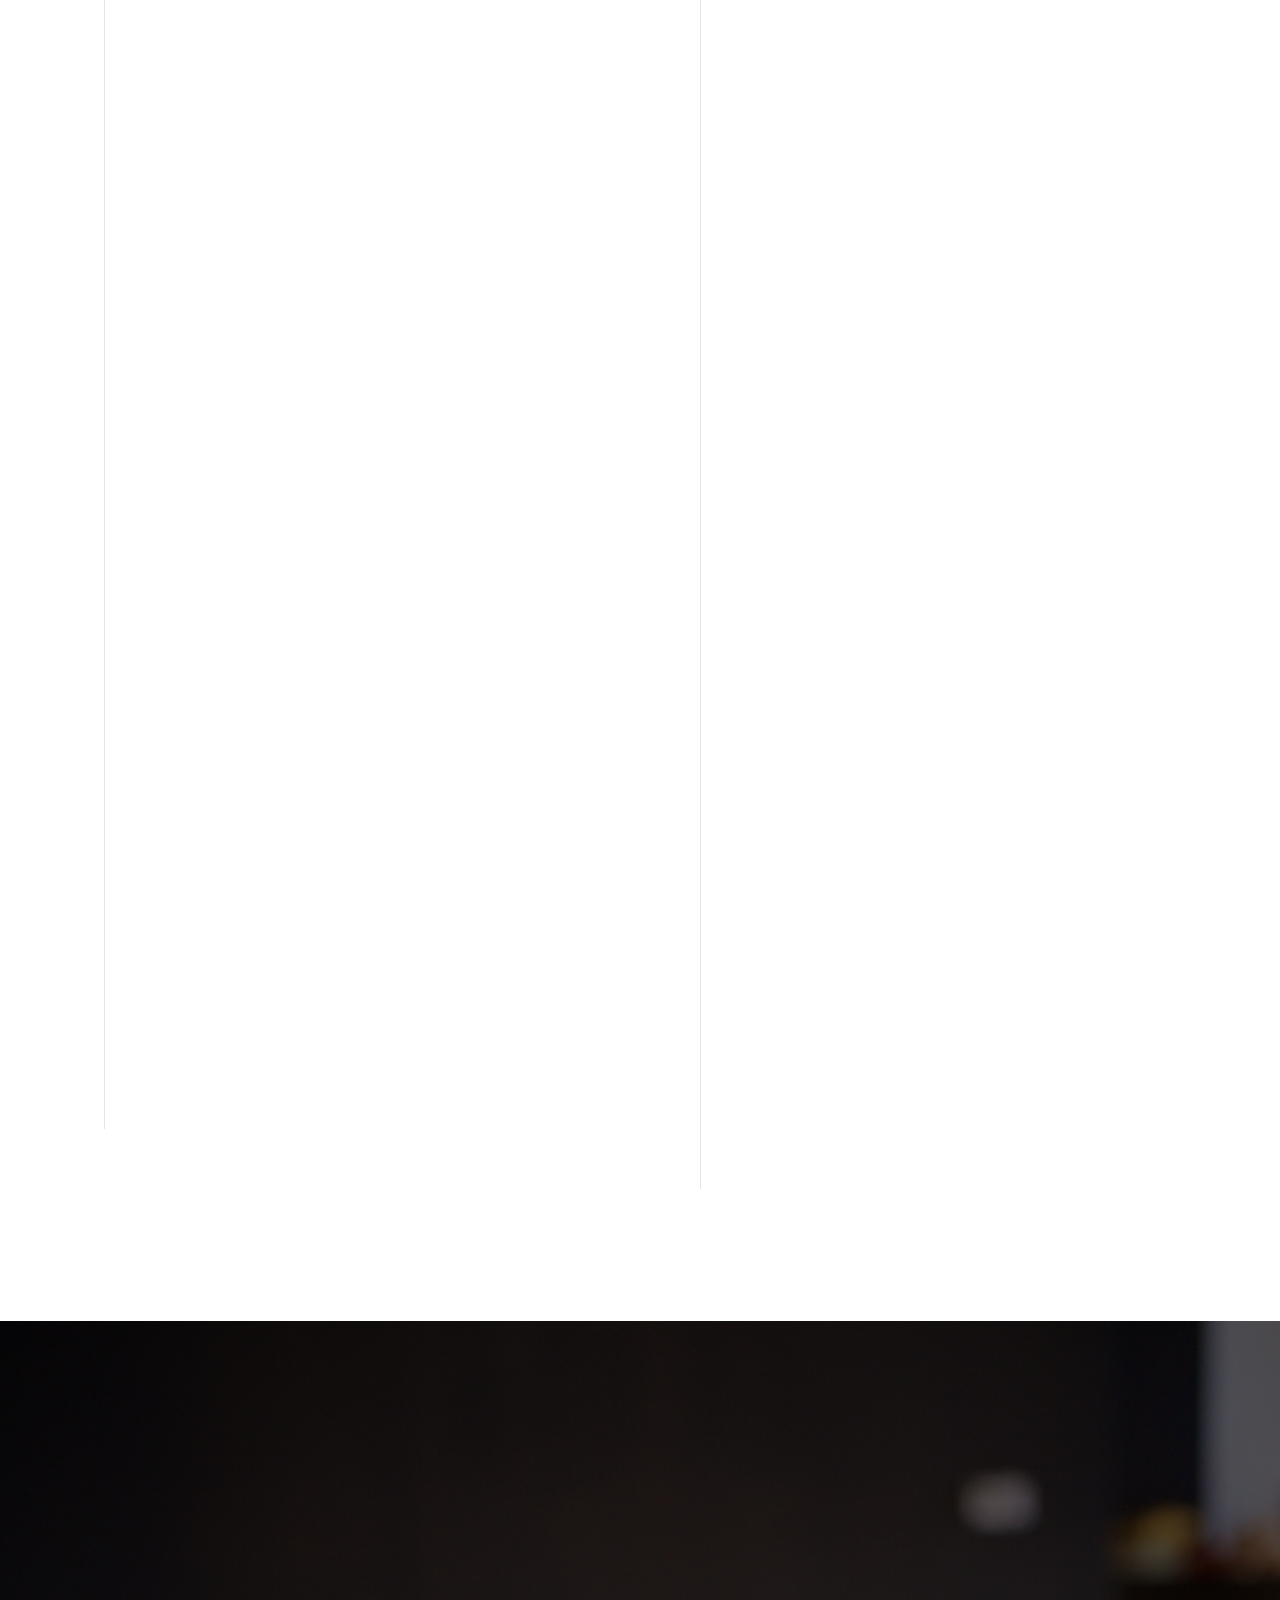
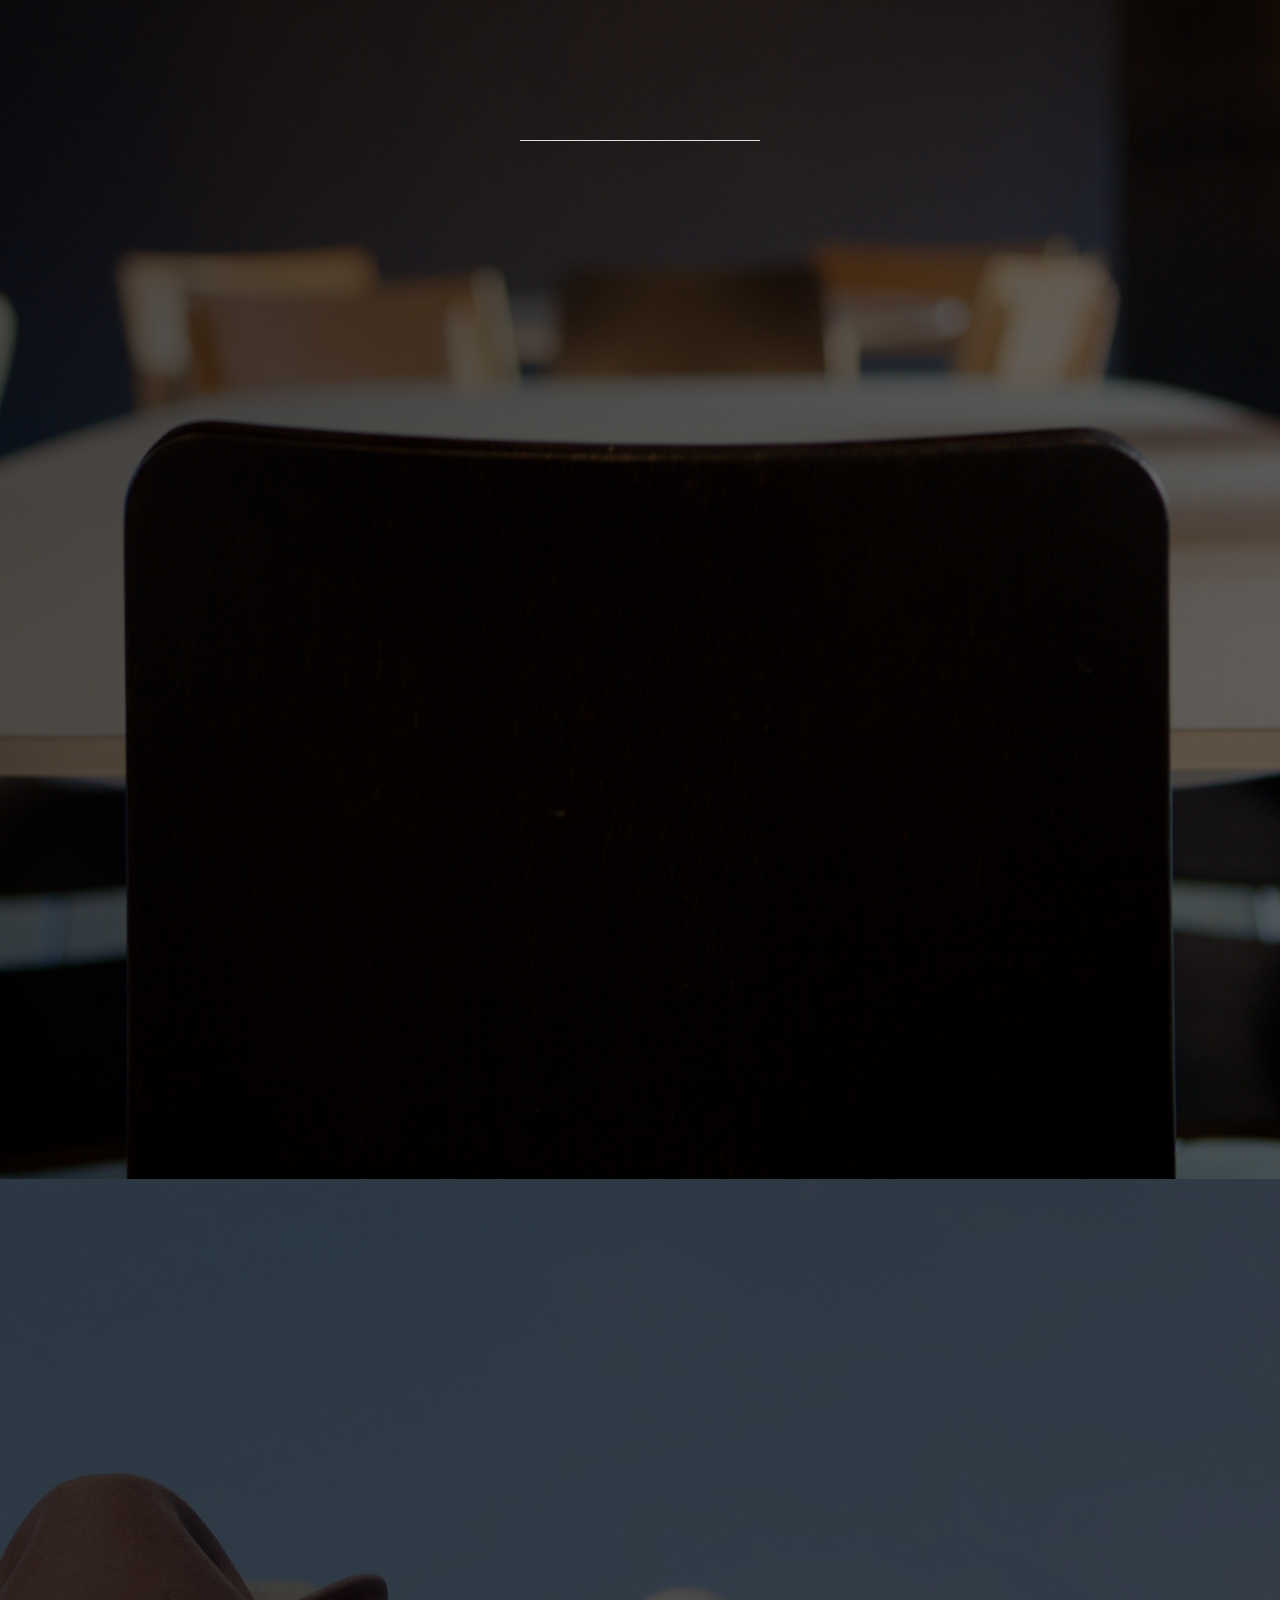
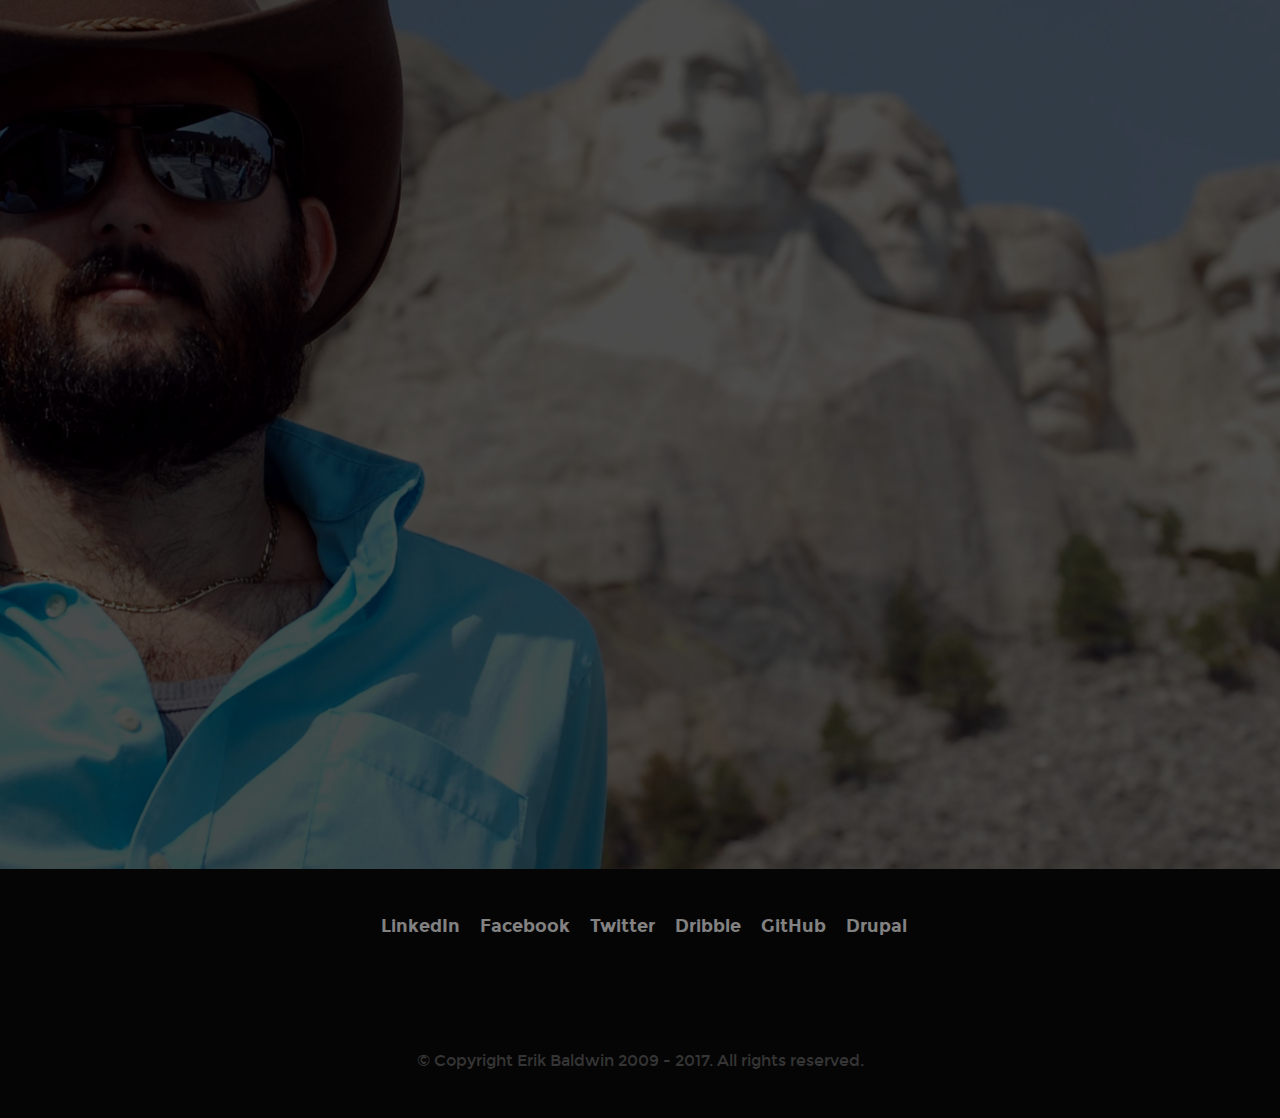
==== commit c42a6a95: "fix(index.html): update meta tag for open graph image" ====
--- a/index.html
+++ b/index.html
@@ -29,7 +29,7 @@
   <!-- Google Plus -->
   <meta itemprop="name" content="Erik Baldwin {dot} com">
   <meta itemprop="description" content="I am a architectural designer and draftsman who turned into a software engineer because of the housing market crash in the mid-aughts.">
-  <meta itemprop="image" content="http://erik.baldwin.com/images/social-media-card.png">
+  <meta itemprop="image" content="http://erikbaldwin.com/images/social-media-card.png">
   <!-- Twitter -->
   <meta name="twitter:card" content="I am a architectural designer and draftsman who turned into a software engineer because of the housing market crash in the mid-aughts.">
   <meta name="twitter:site" content="@CLoudNYNE">
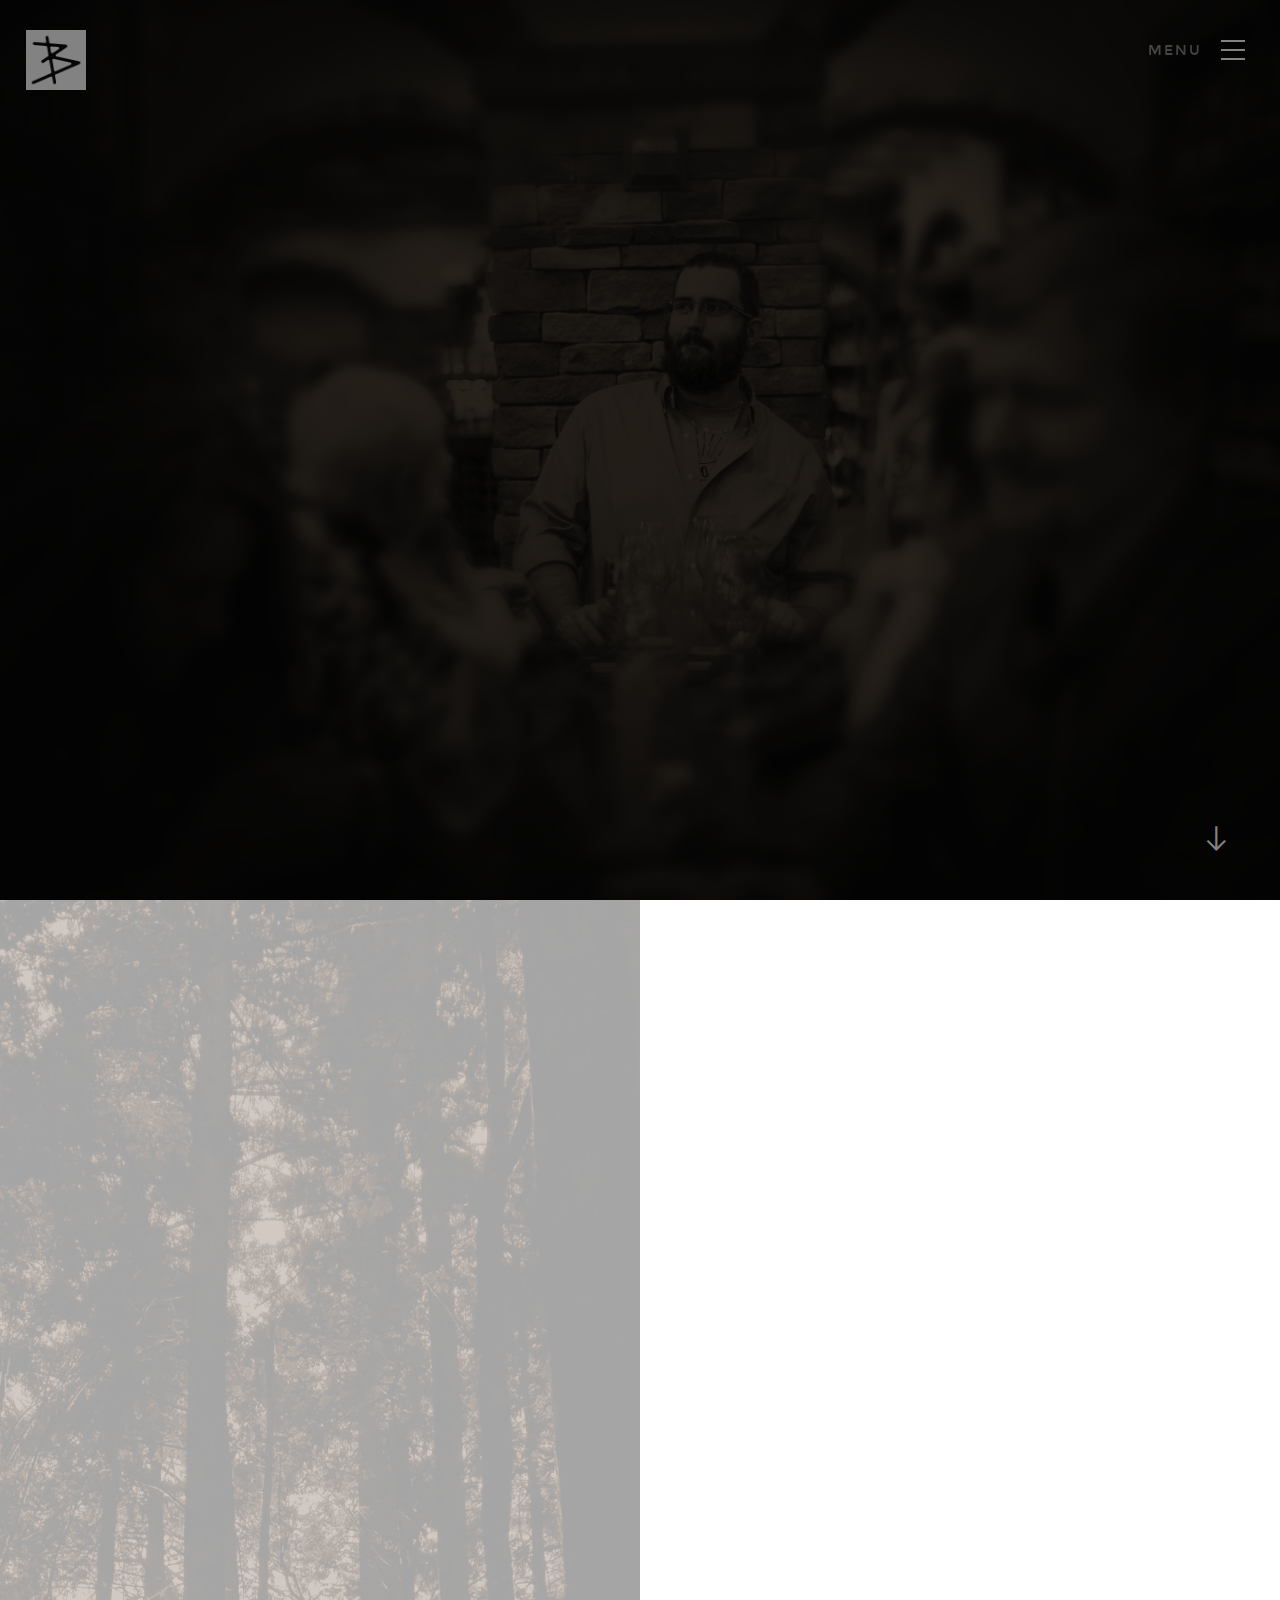
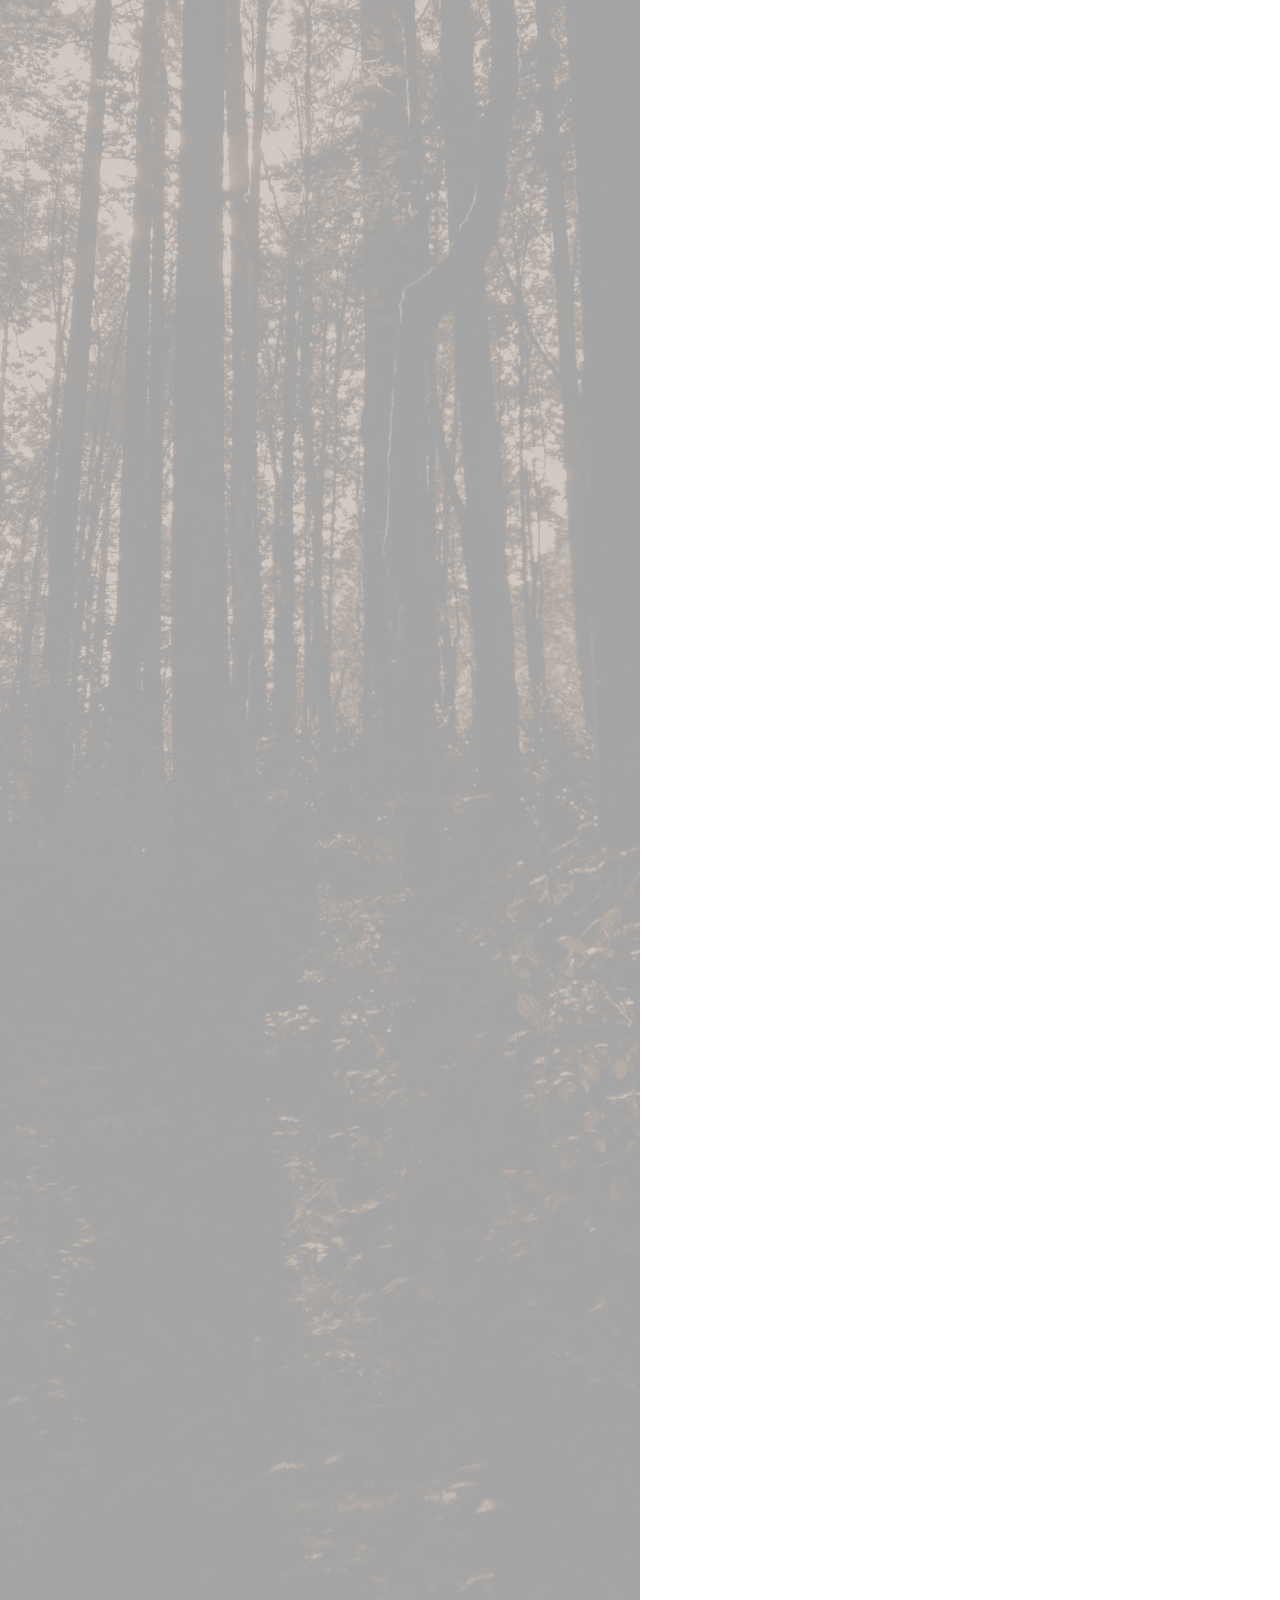
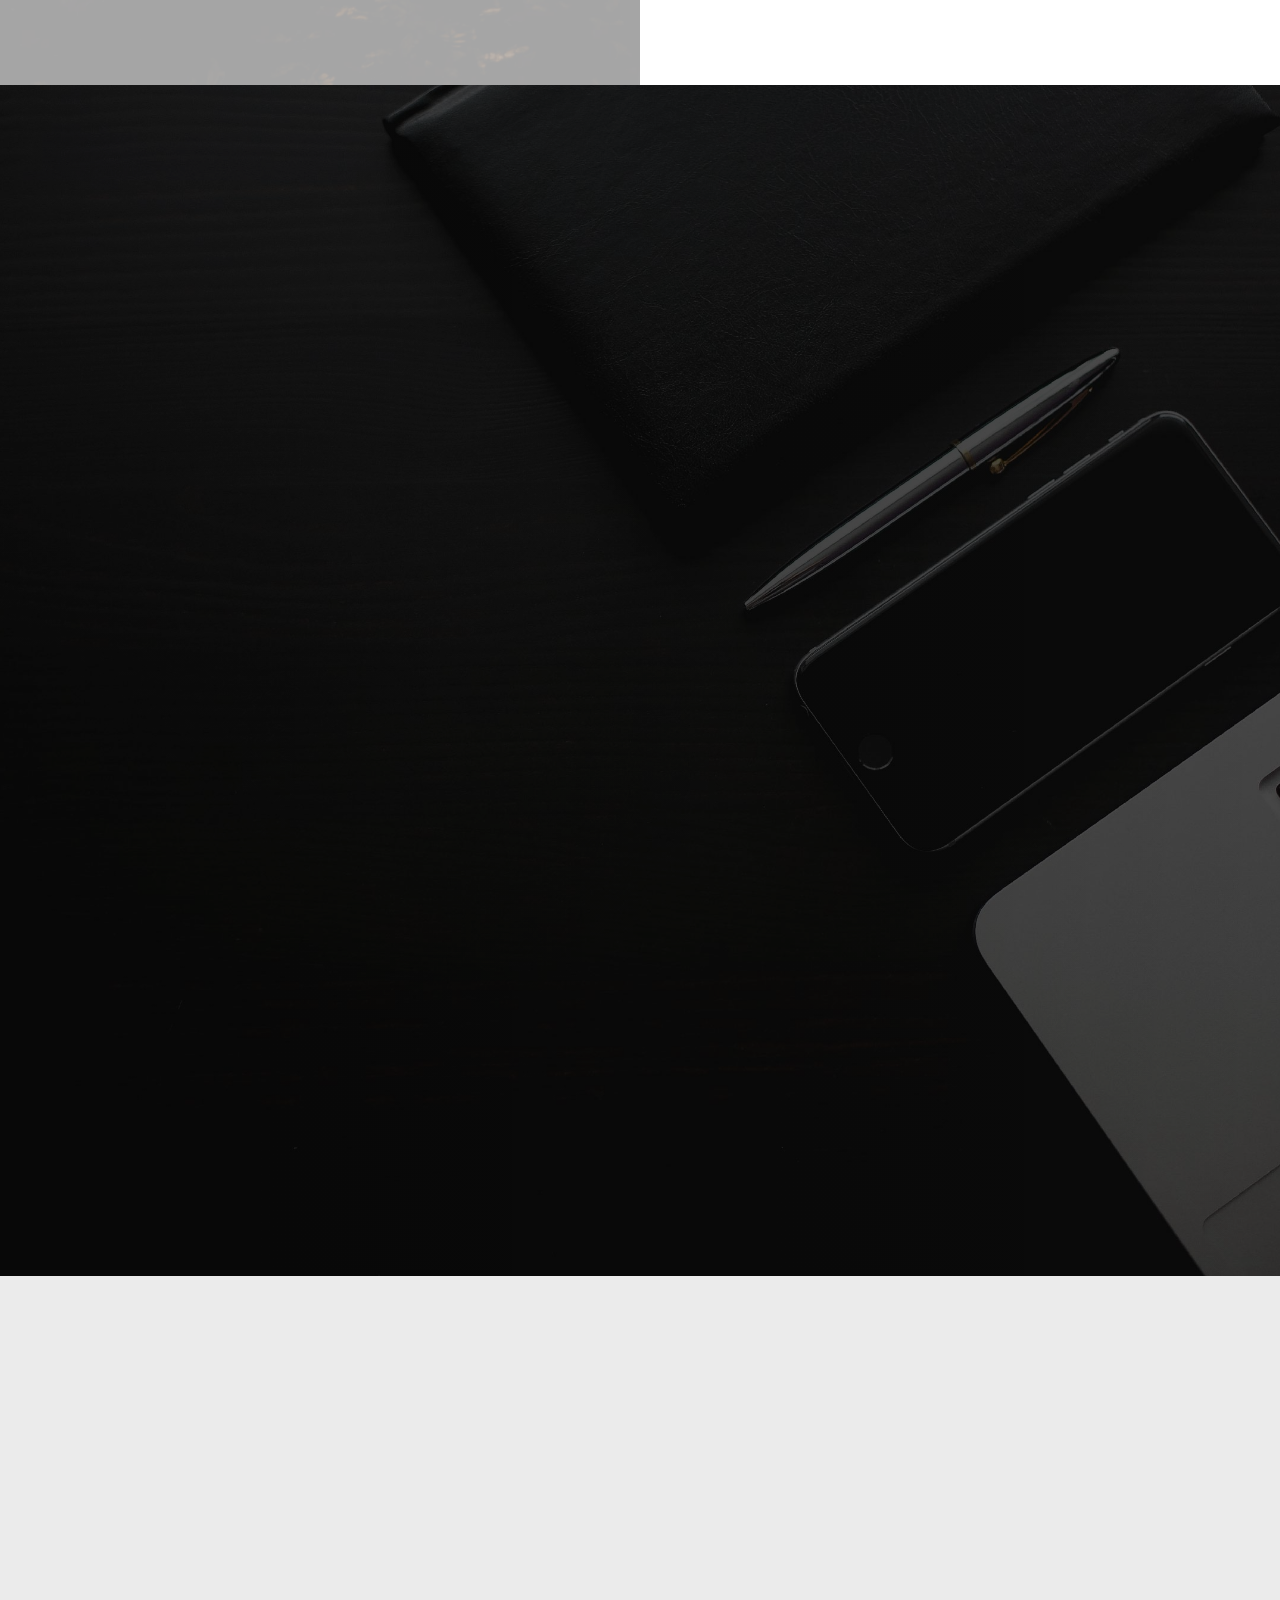
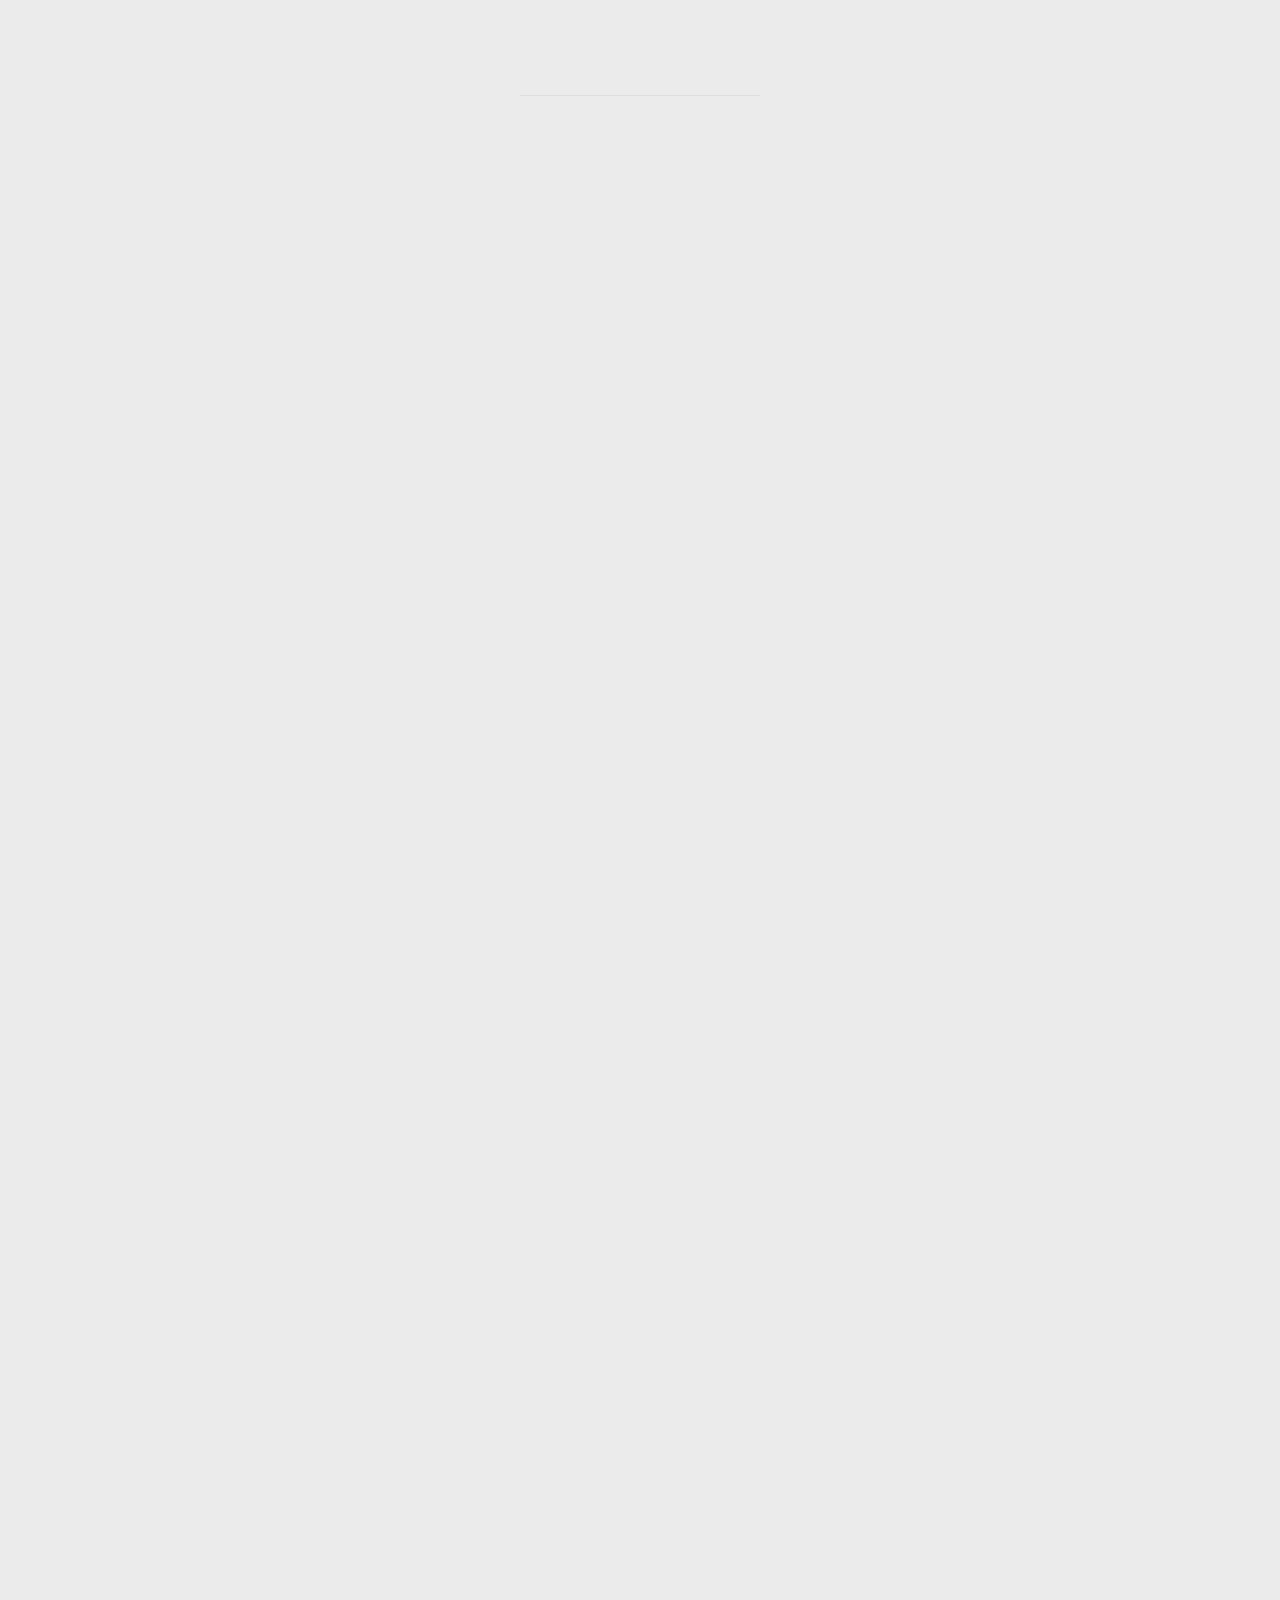
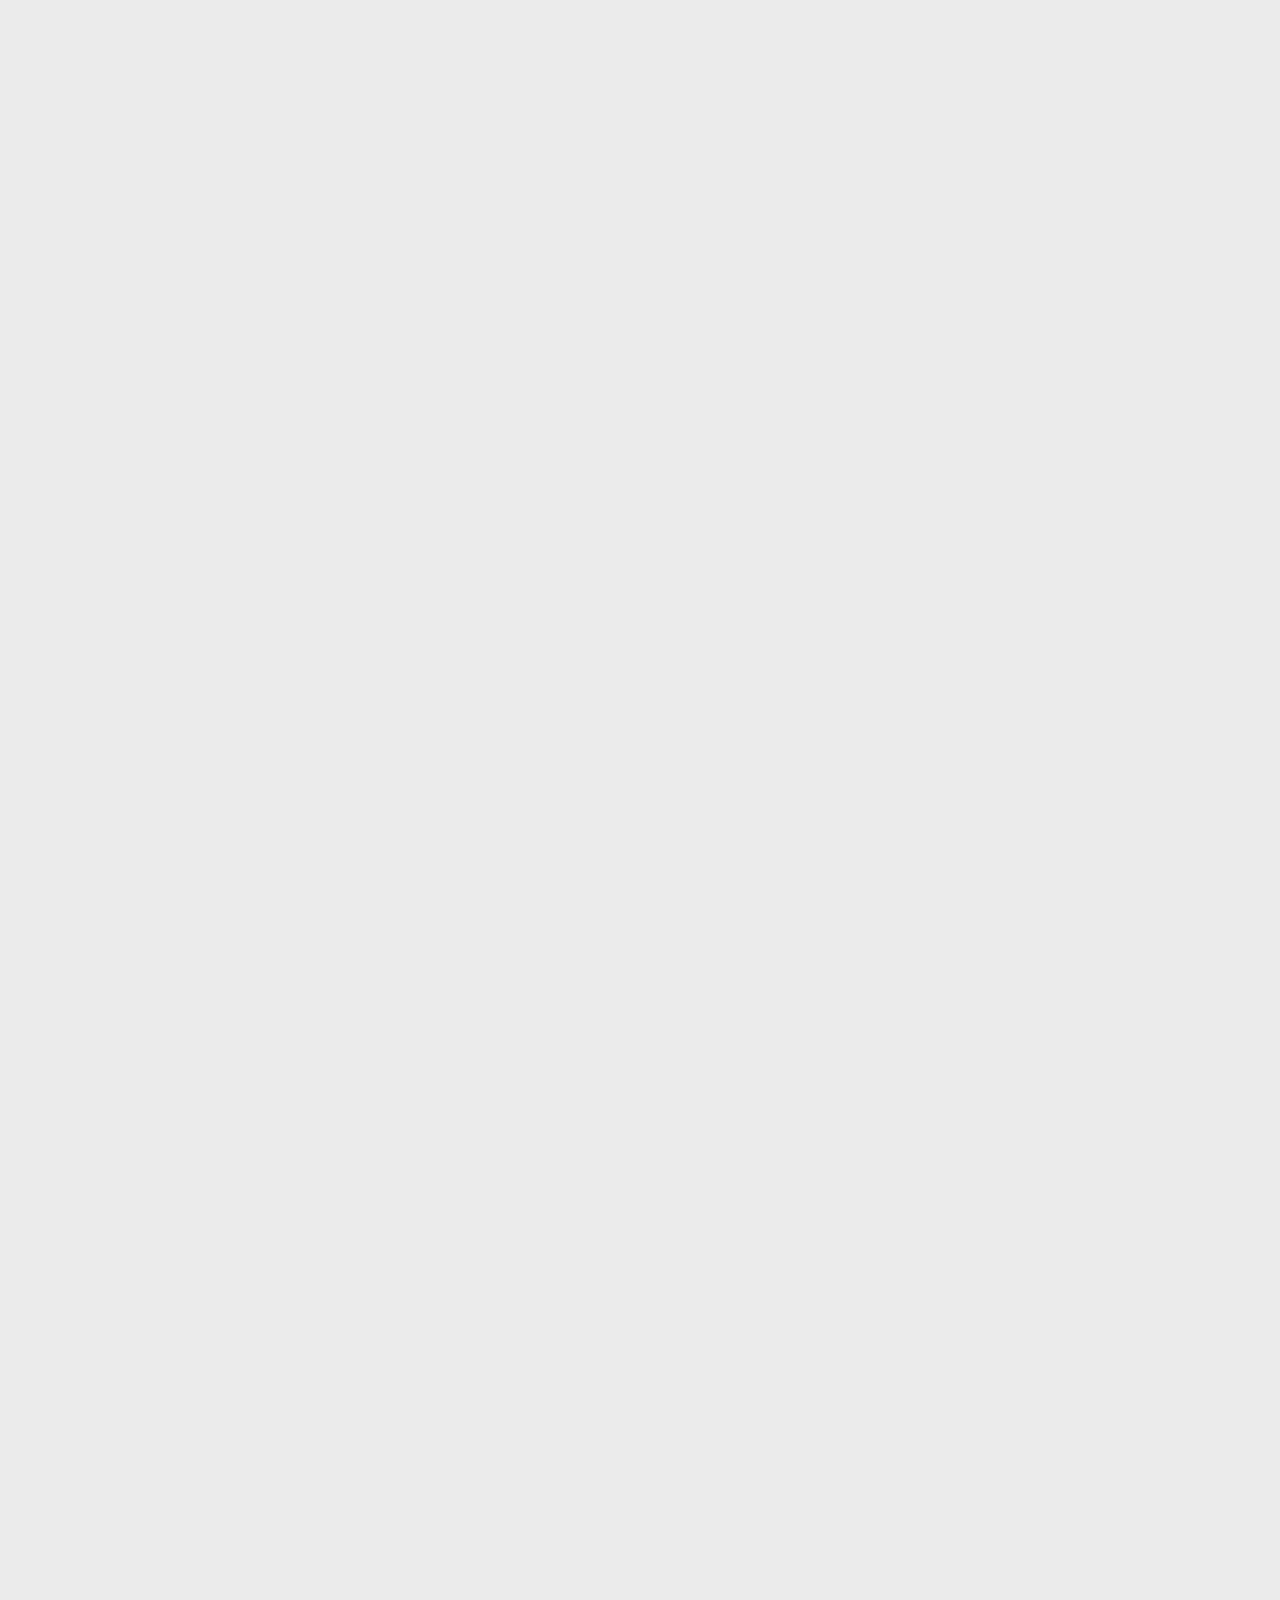
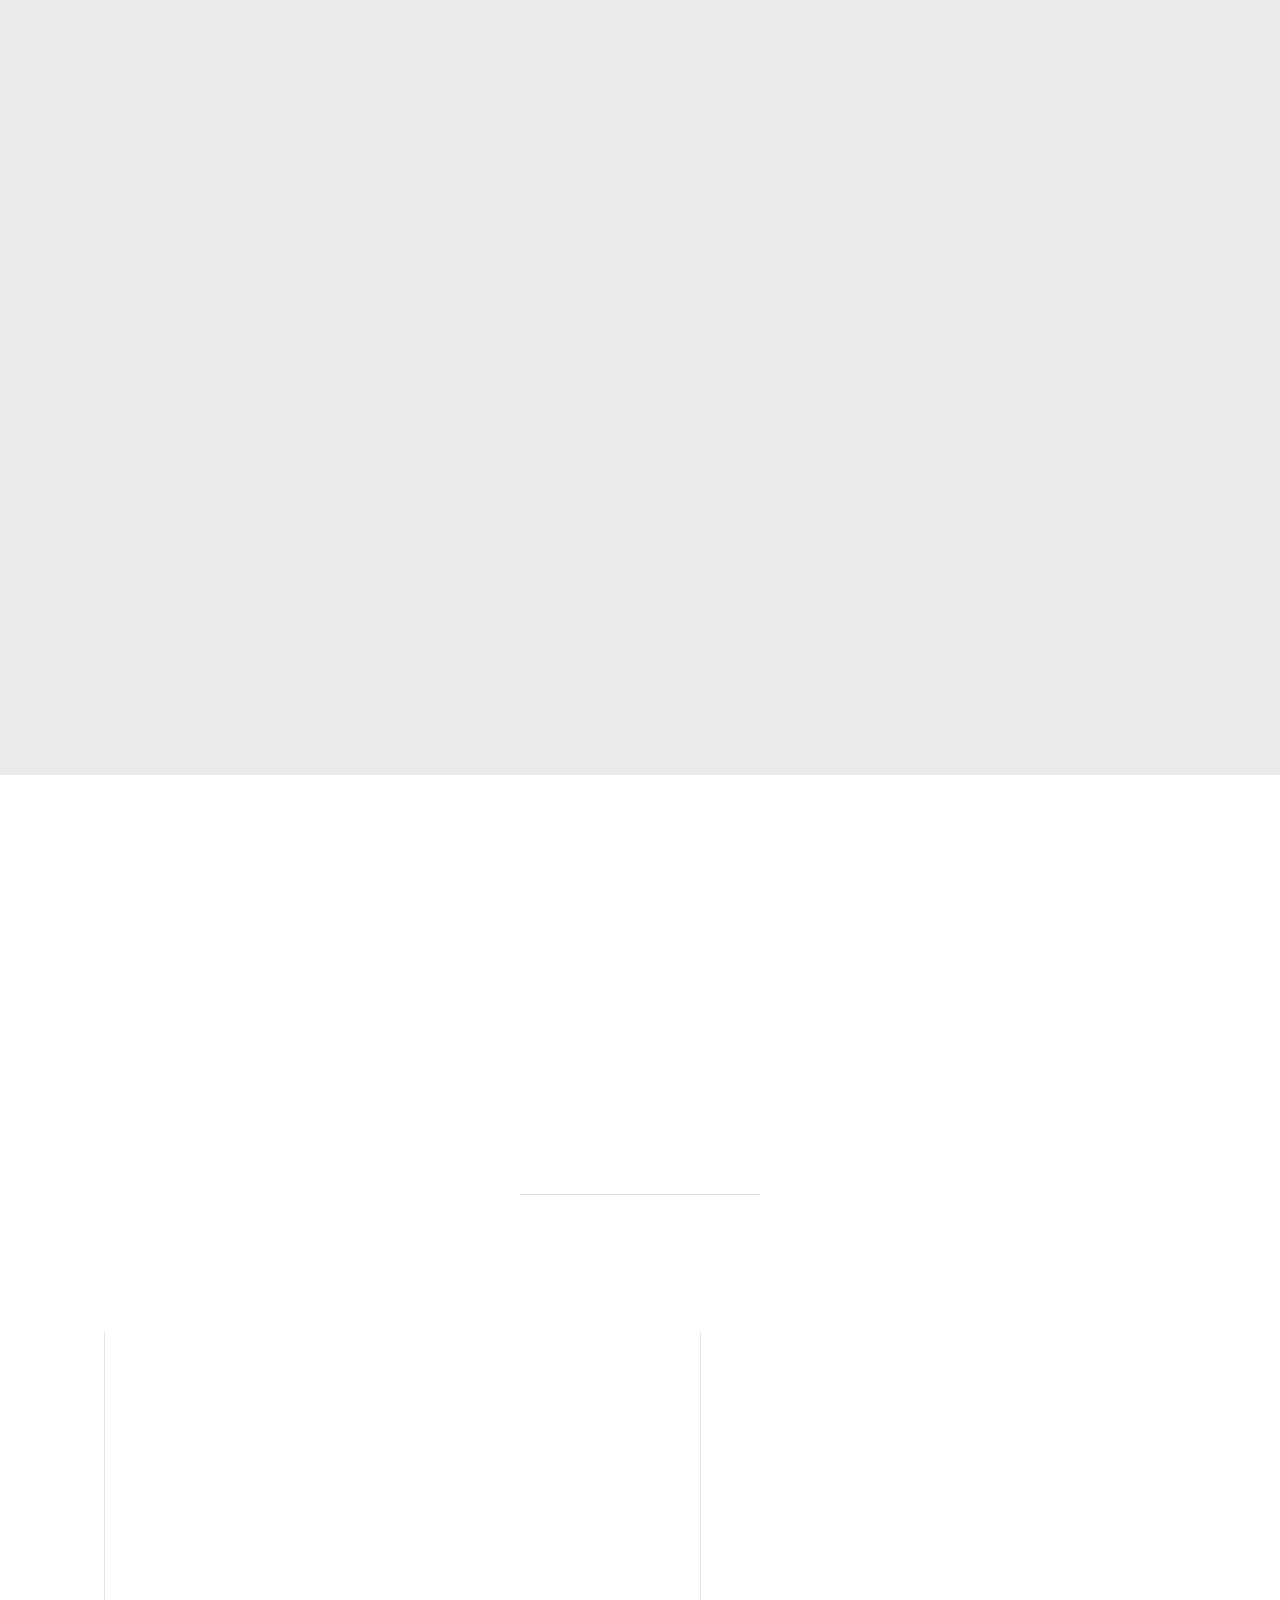
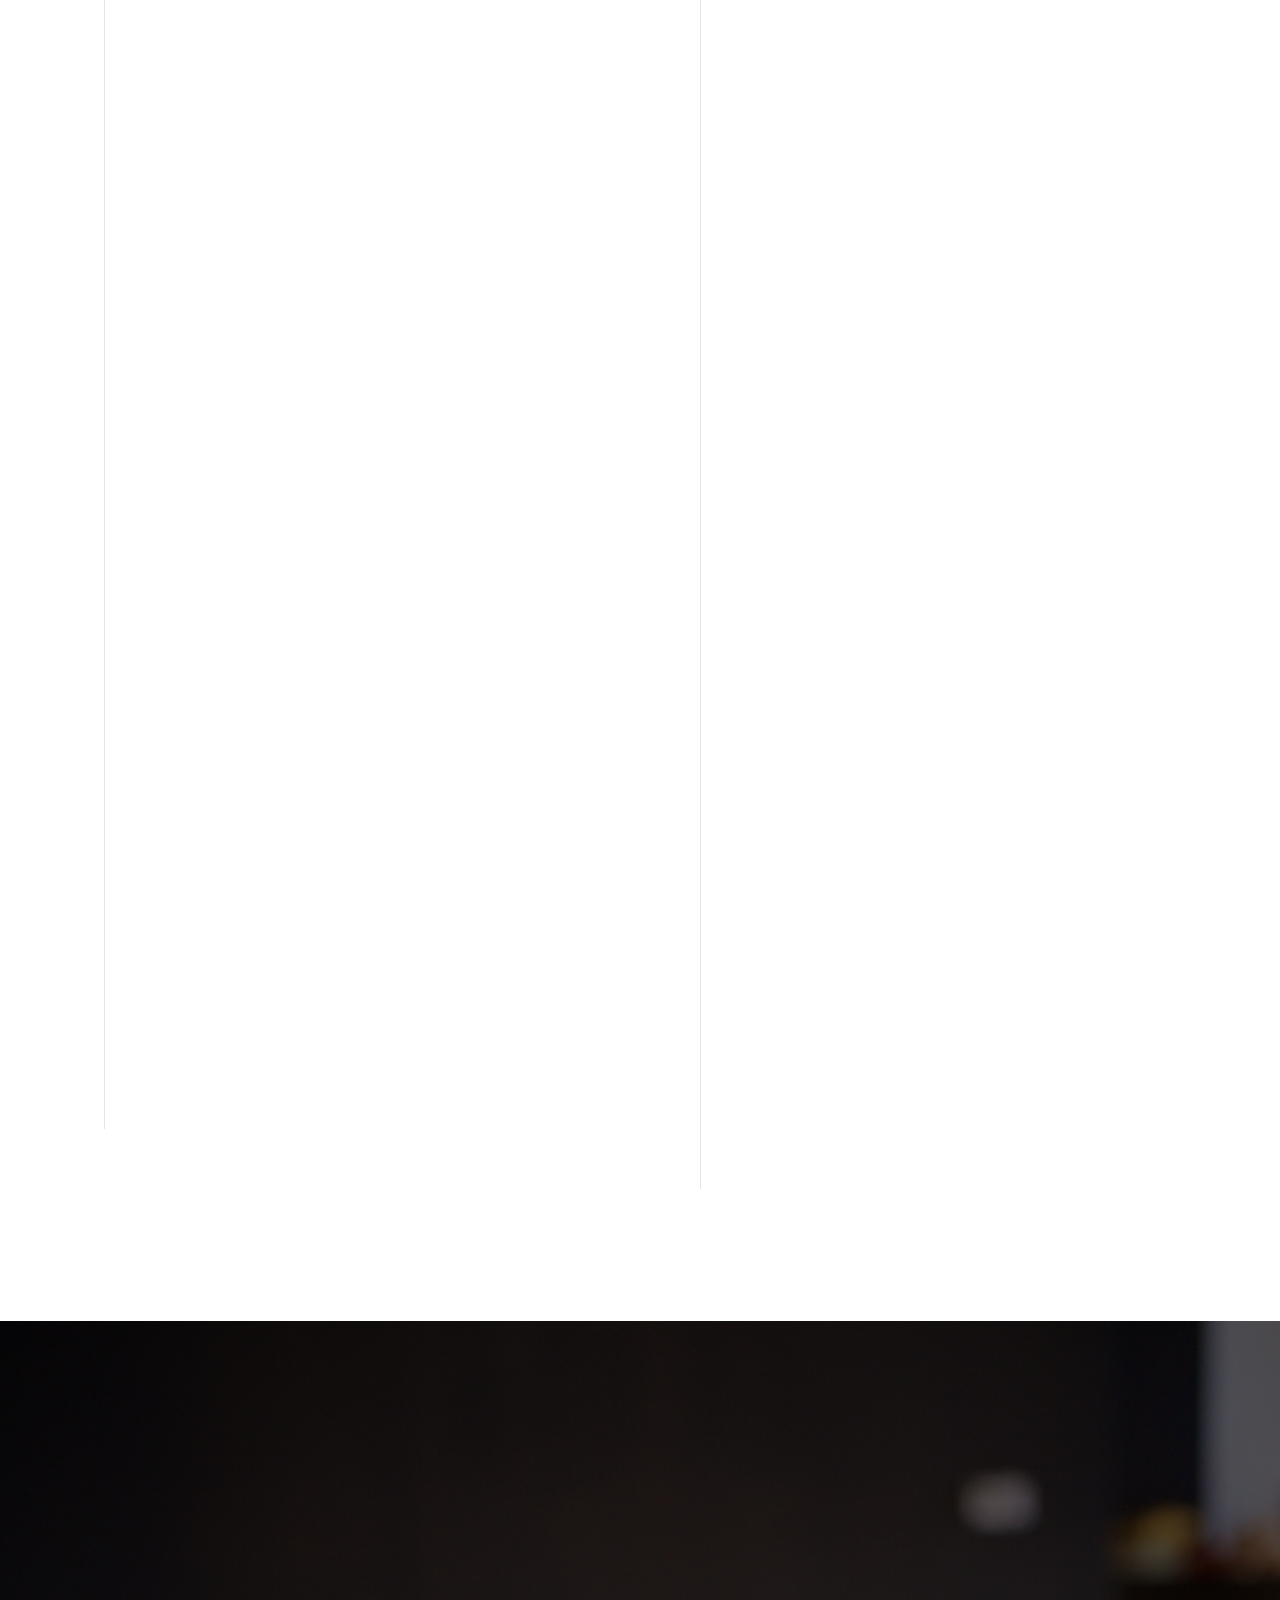
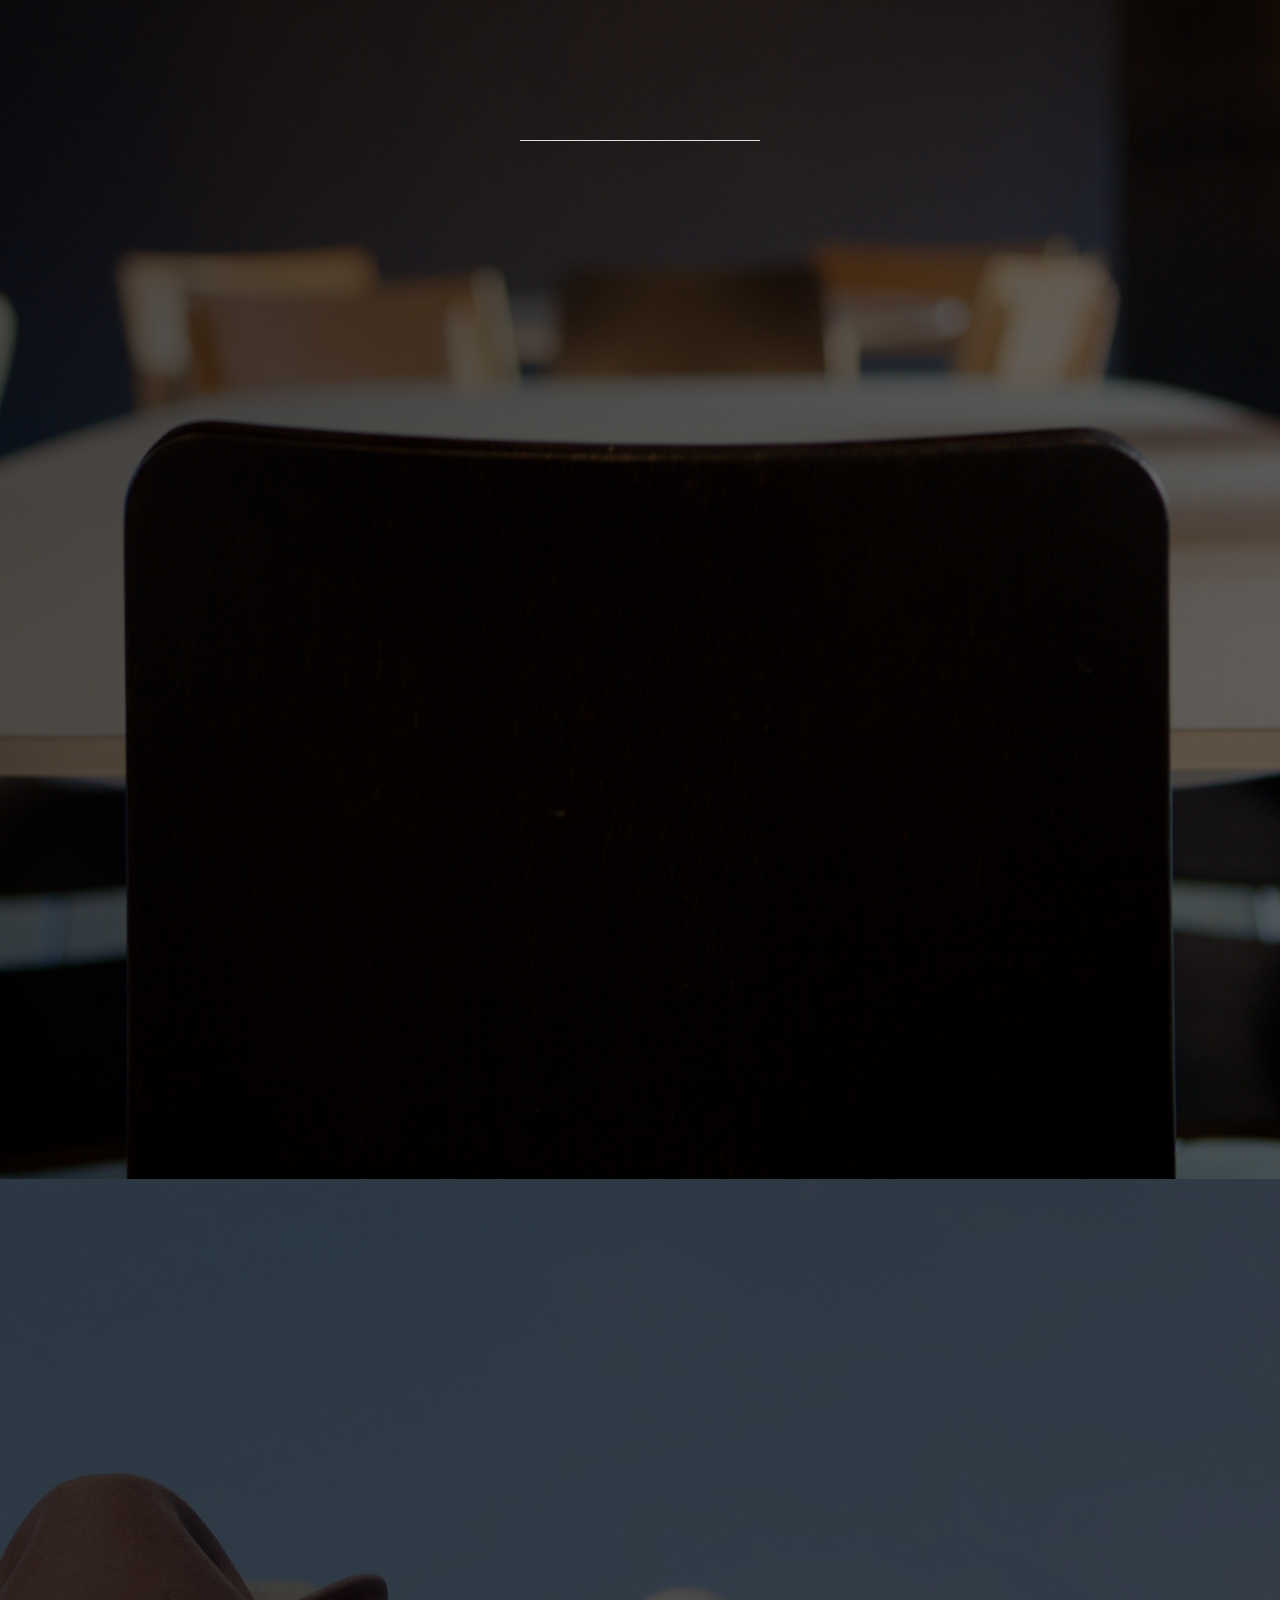
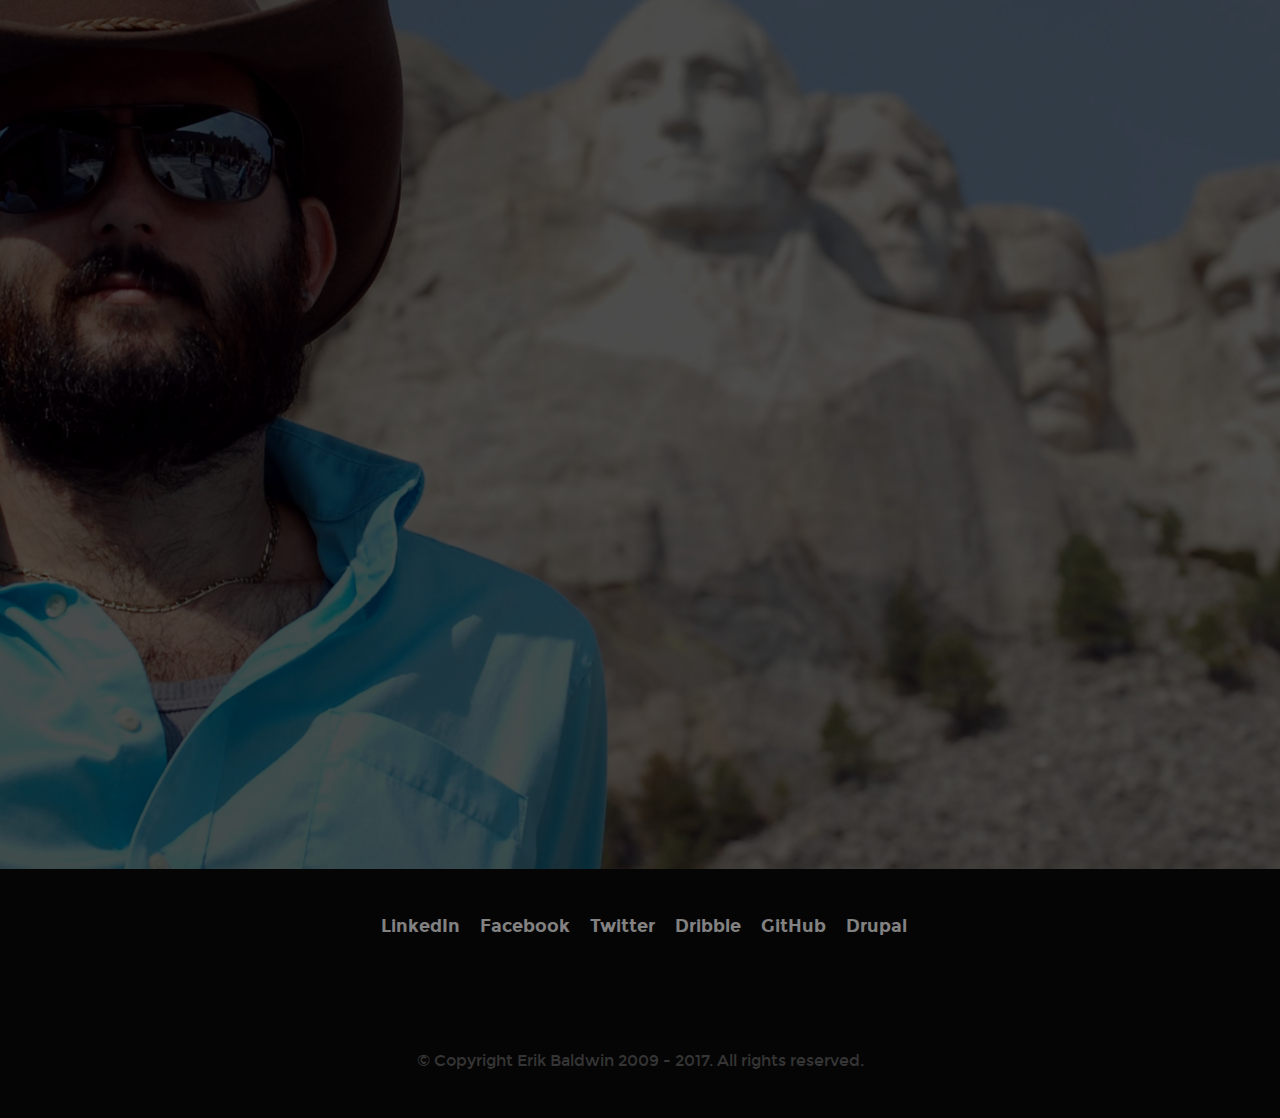
==== commit 2149e1c2: "fix(index.html): update all social media card display meta tags" ====
--- a/index.html
+++ b/index.html
@@ -36,14 +36,14 @@
   <meta name="twitter:title" content="Erik Baldwin {dot} com">
   <meta name="twitter:description" content="I am a architectural designer and draftsman who turned into a software engineer because of the housing market crash in the mid-aughts.">
   <meta name="twitter:creator" content="@CLoudNYNE">
-  <meta name="twitter:image:src" content="http://erik.baldwin.com/images/social-media-card.png">
+  <meta name="twitter:image:src" content="http://erikbaldwin.com/images/social-media-card.png">
   <meta name="twitter:player" content="">
   <!-- Open Graph General (Facebook & Pinterest) -->
   <meta property="og:url" content="http://erikbaldwin.com">
   <meta property="og:title" content="Erik Baldwin {dot} com">
   <meta property="og:description" content="I am a architectural designer and draftsman who turned into a software engineer because of the housing market crash in the mid-aughts.">
   <meta property="og:site_name" content="Erik Baldwin {dot} com">
-  <meta property="og:image" content="http://erik.baldwin.com/images/social-media-card.png">
+  <meta property="og:image" content="http://erikbaldwin.com/images/social-media-card.png">
   <meta property="fb:admins" content="">
   <meta property="fb:app_id" content="">
   <meta property="og:type" content="article">
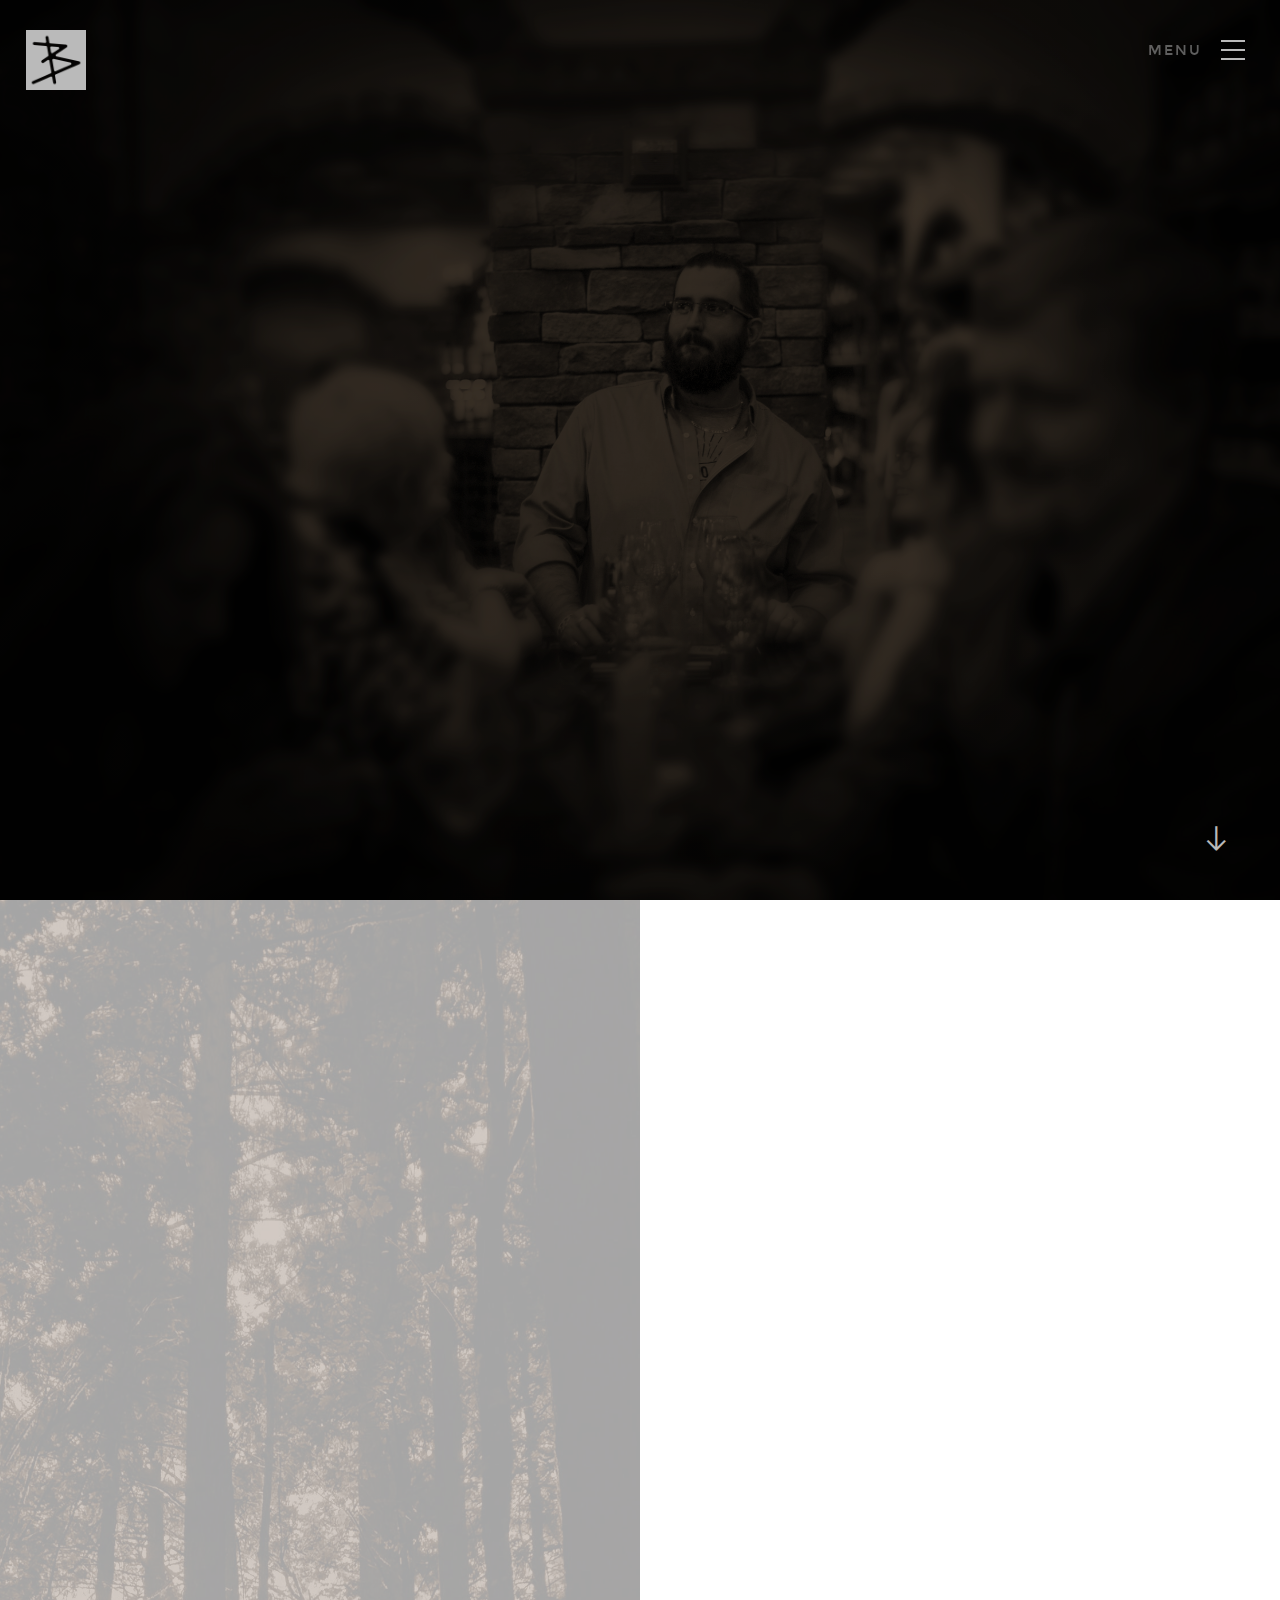
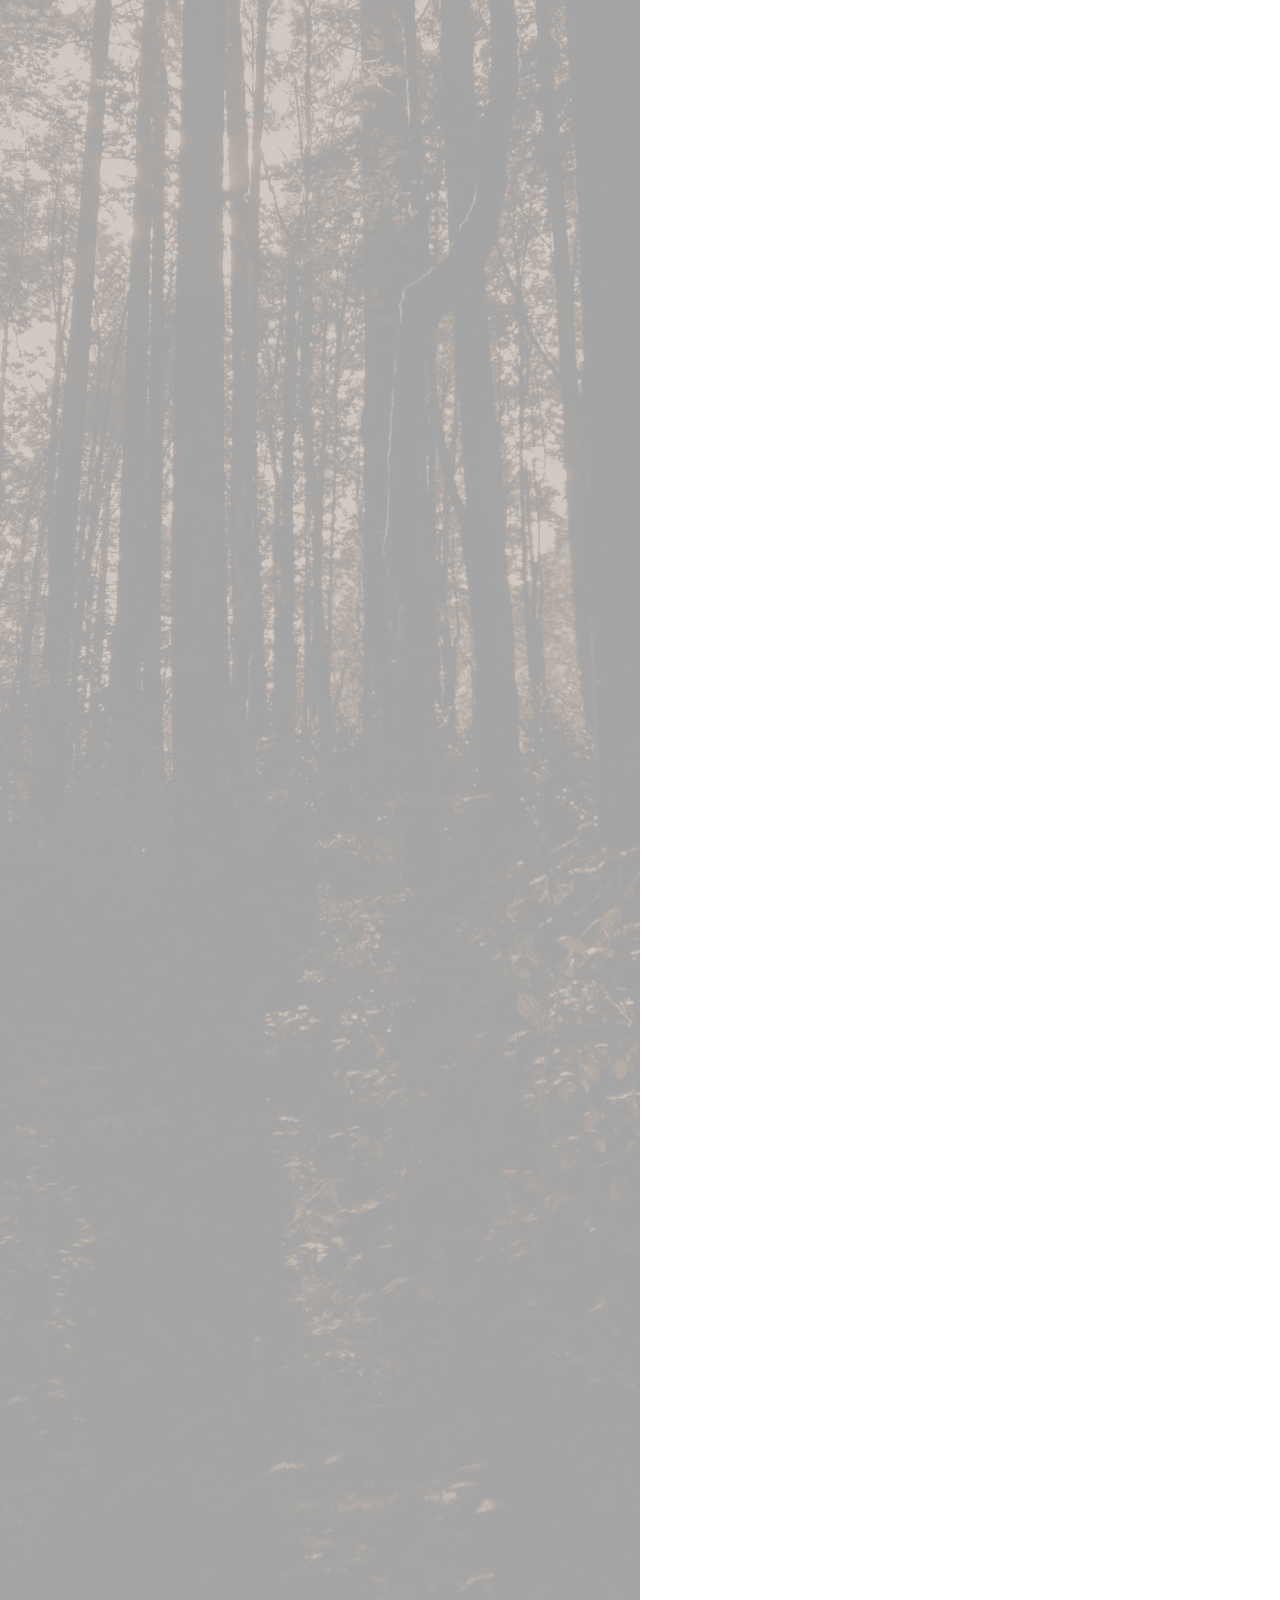
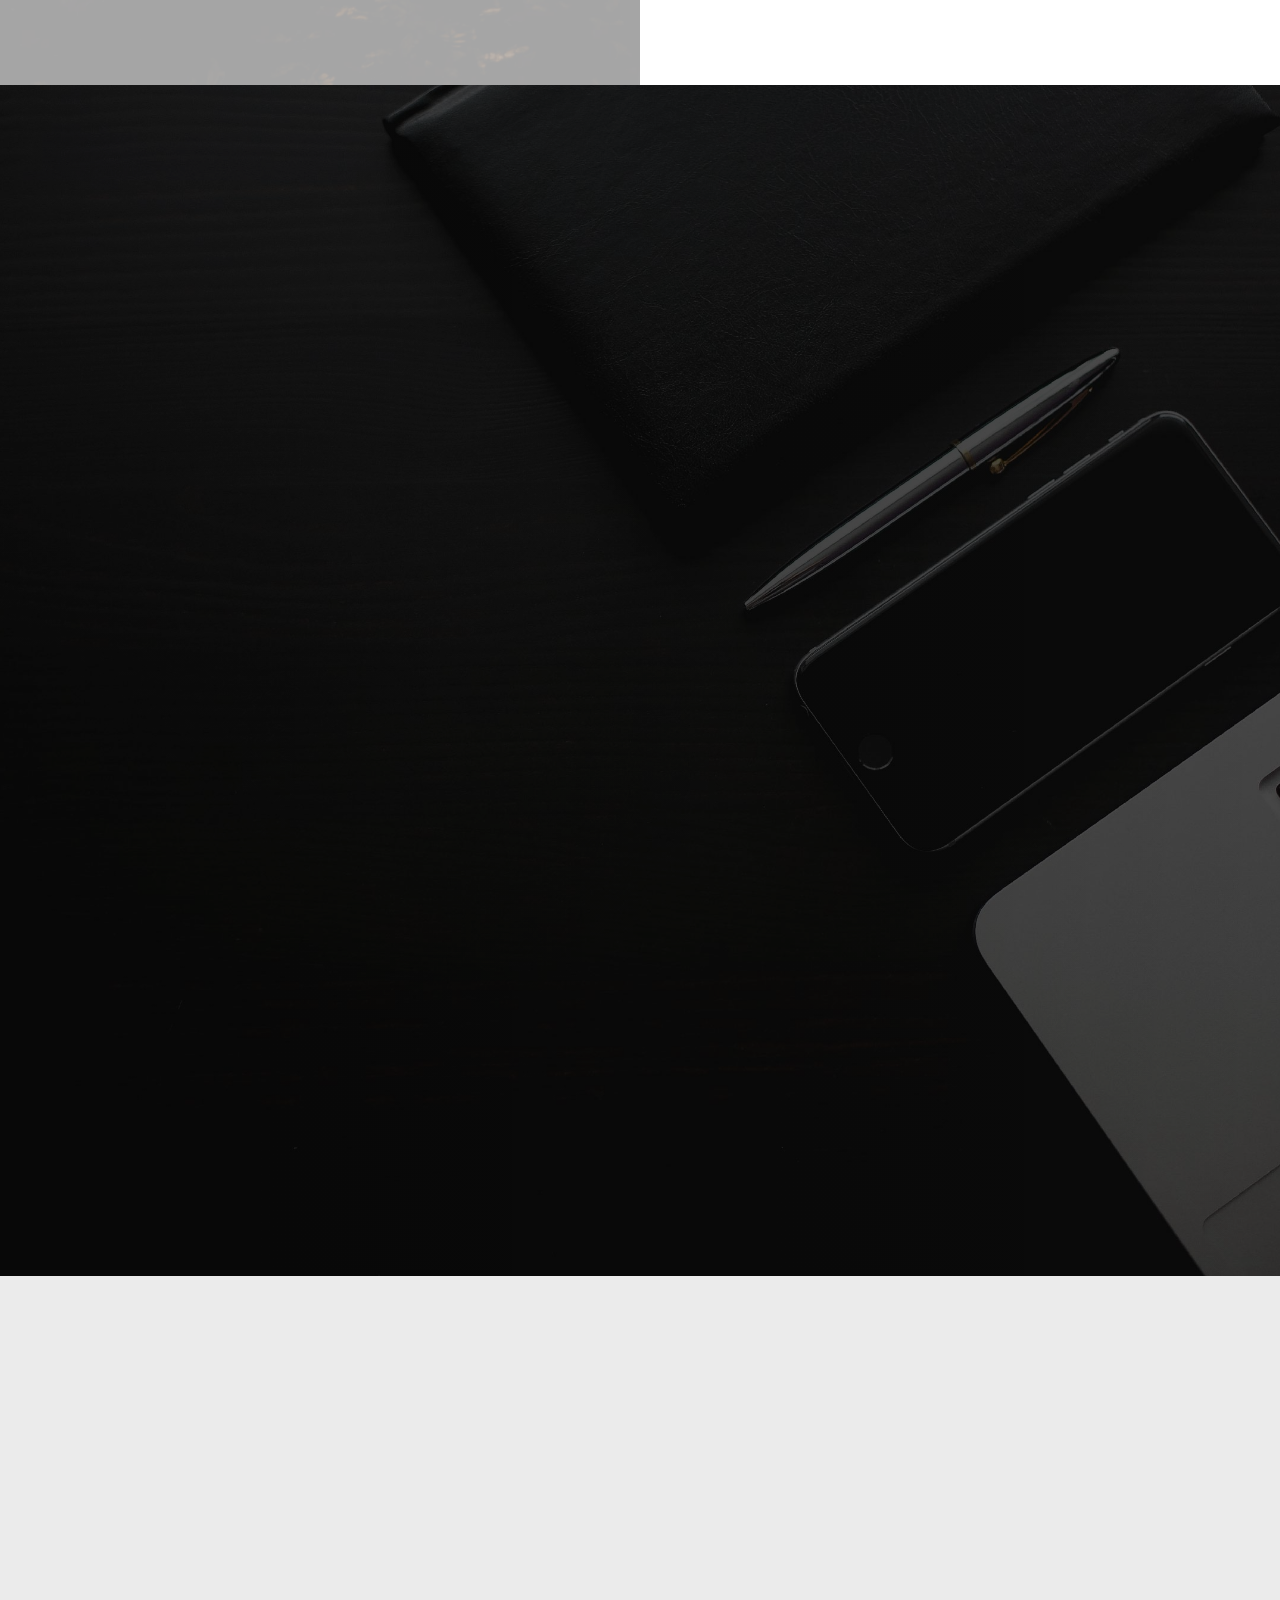
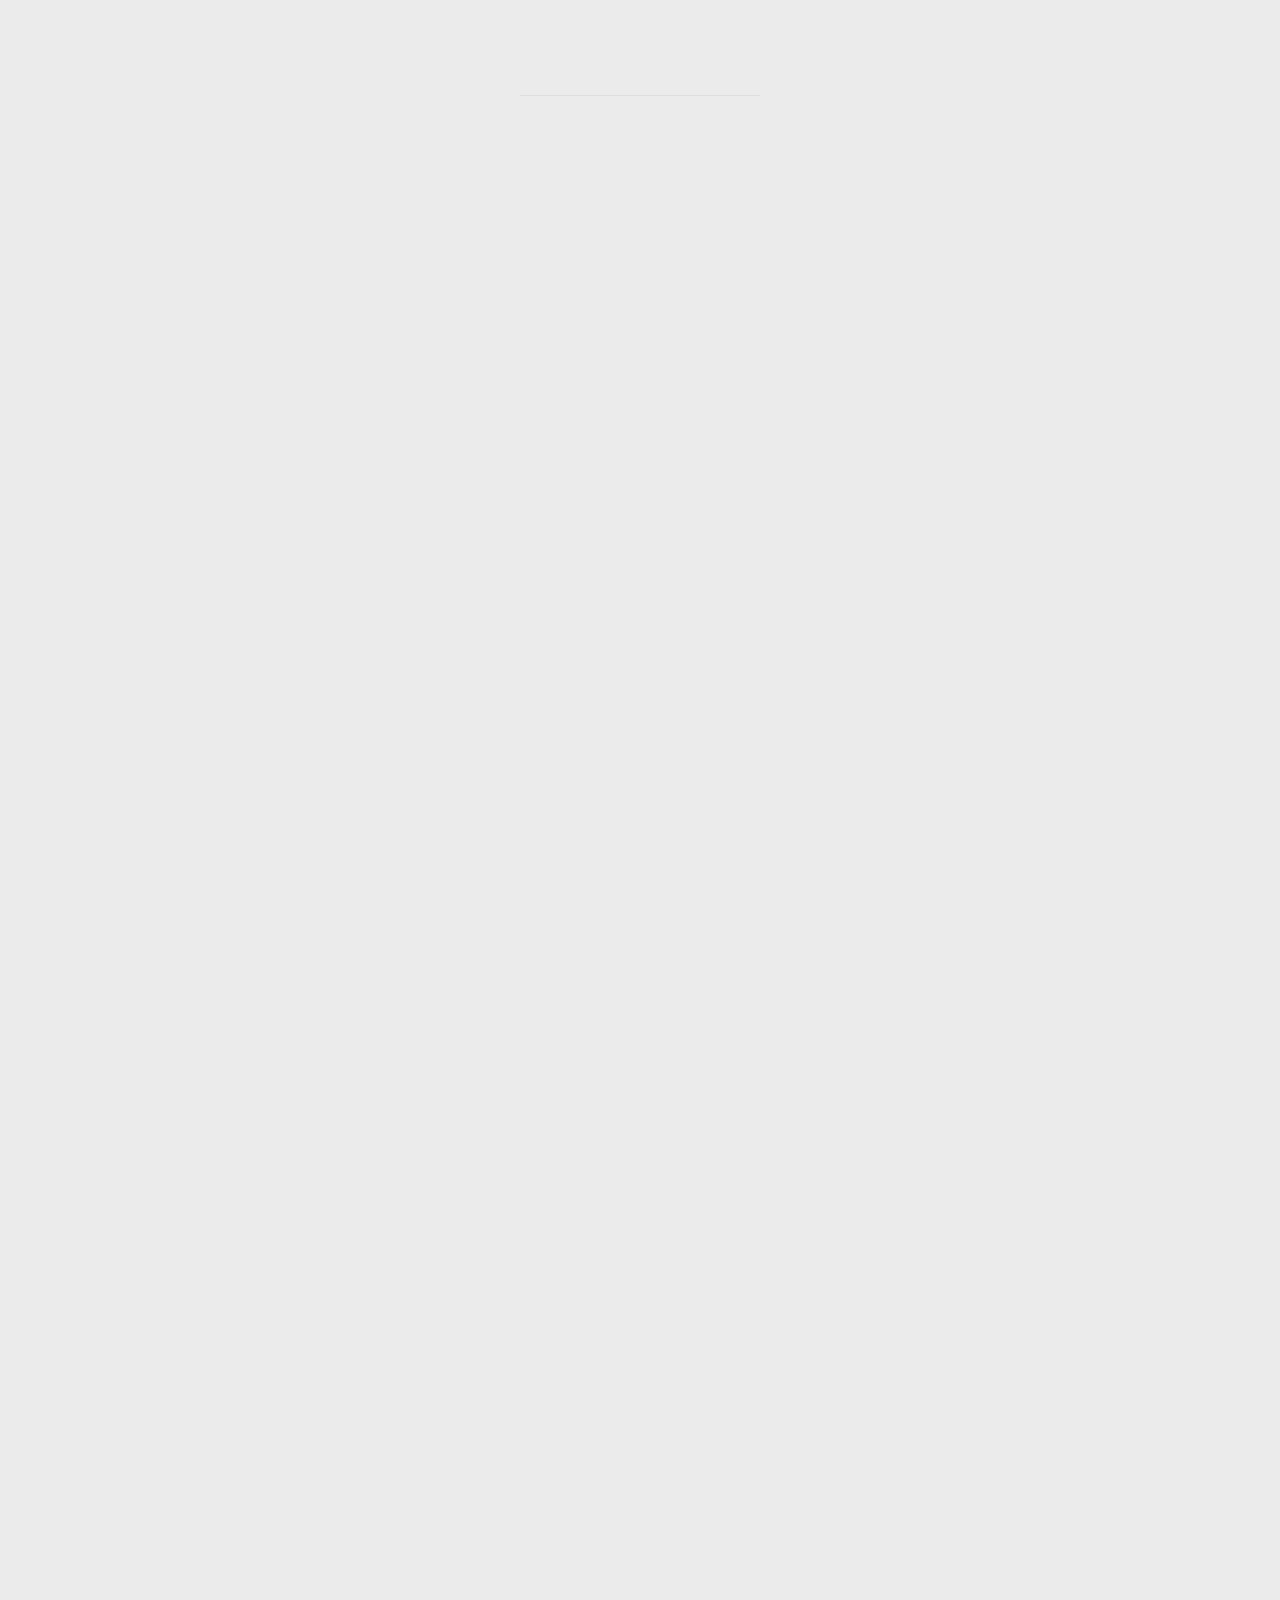
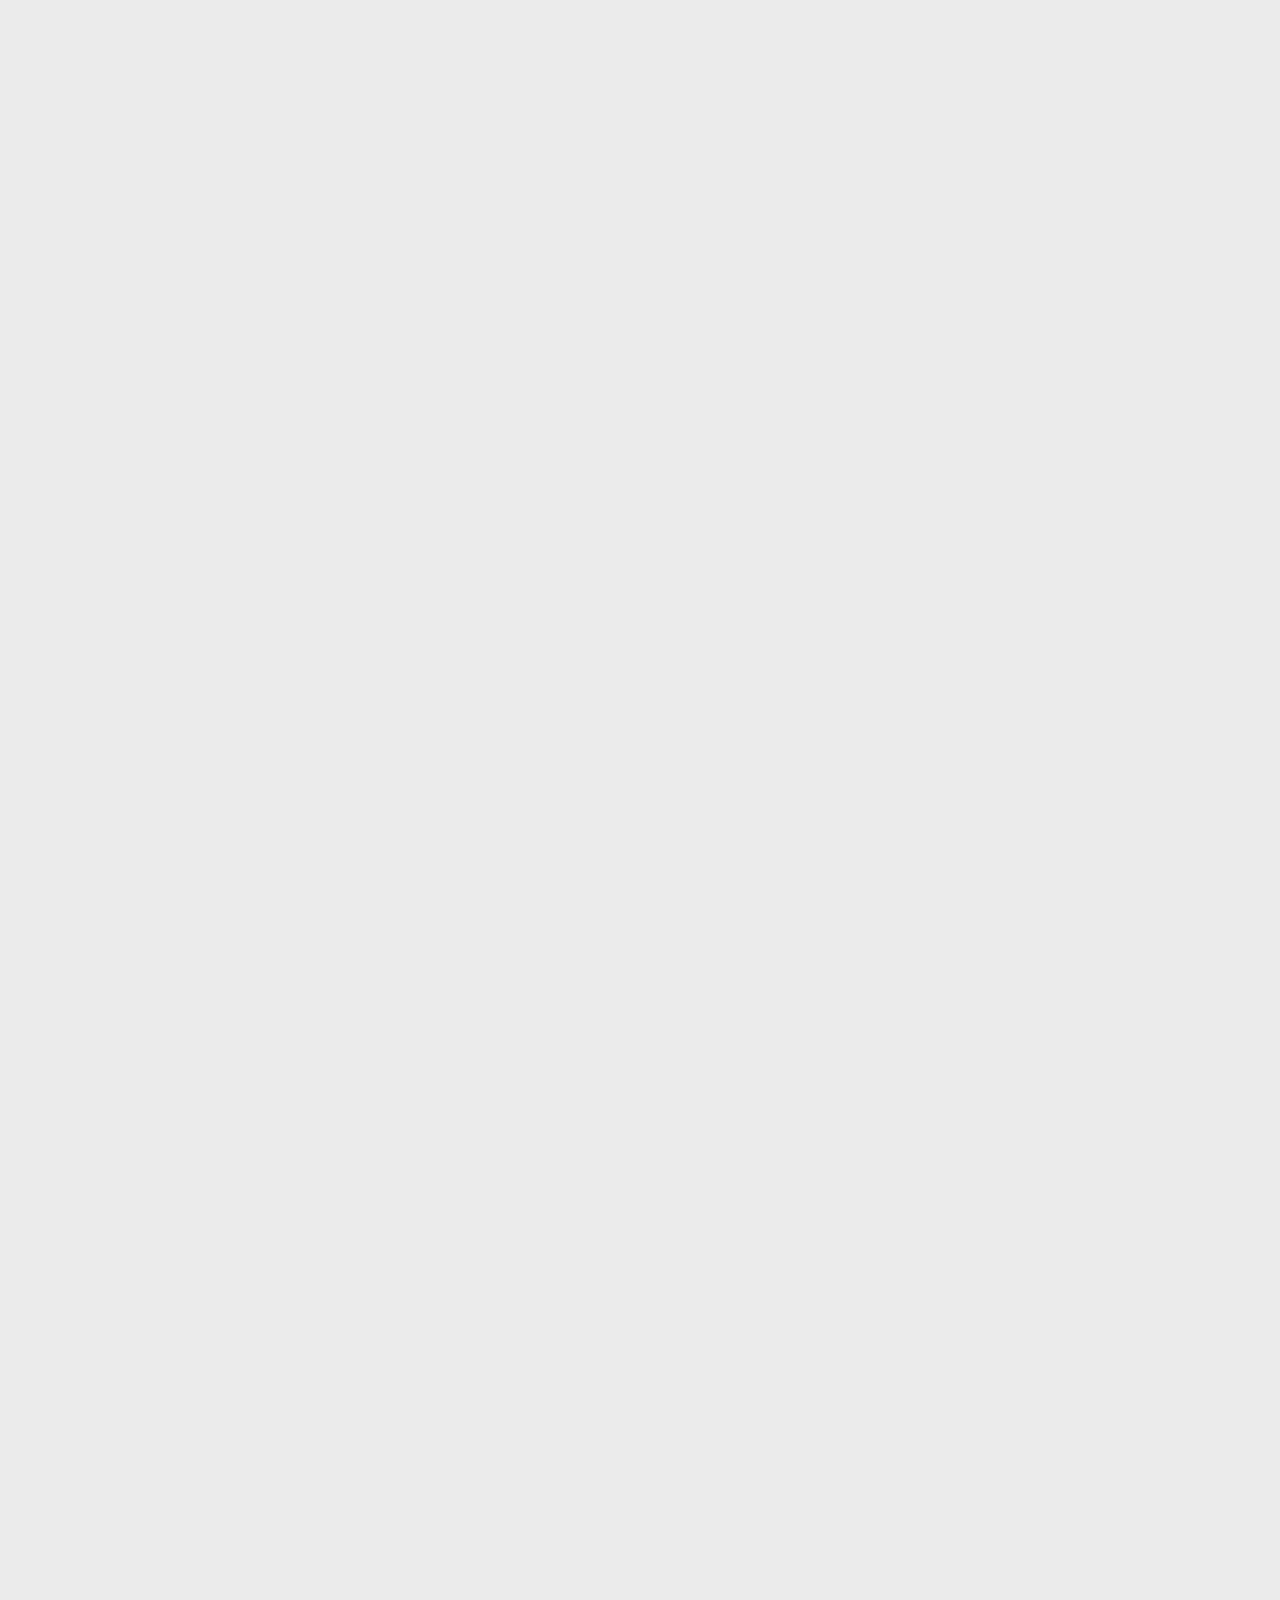
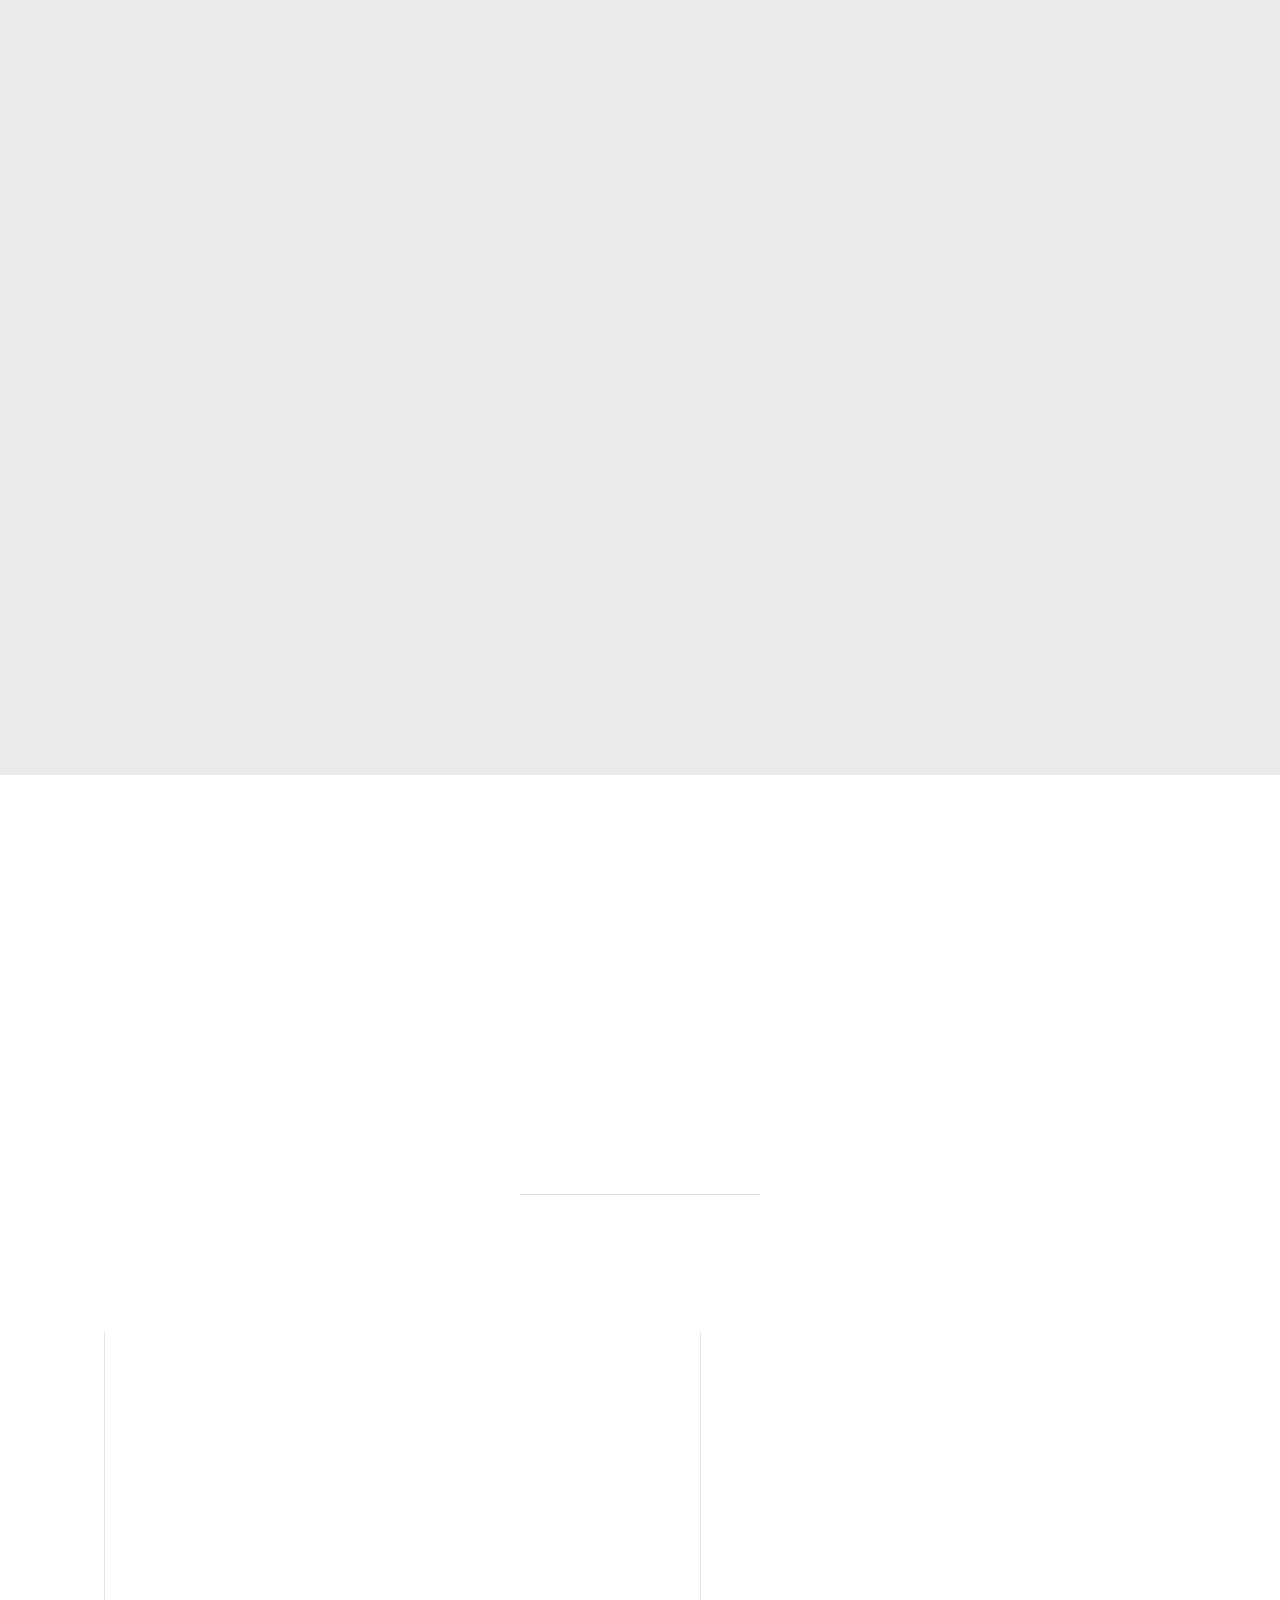
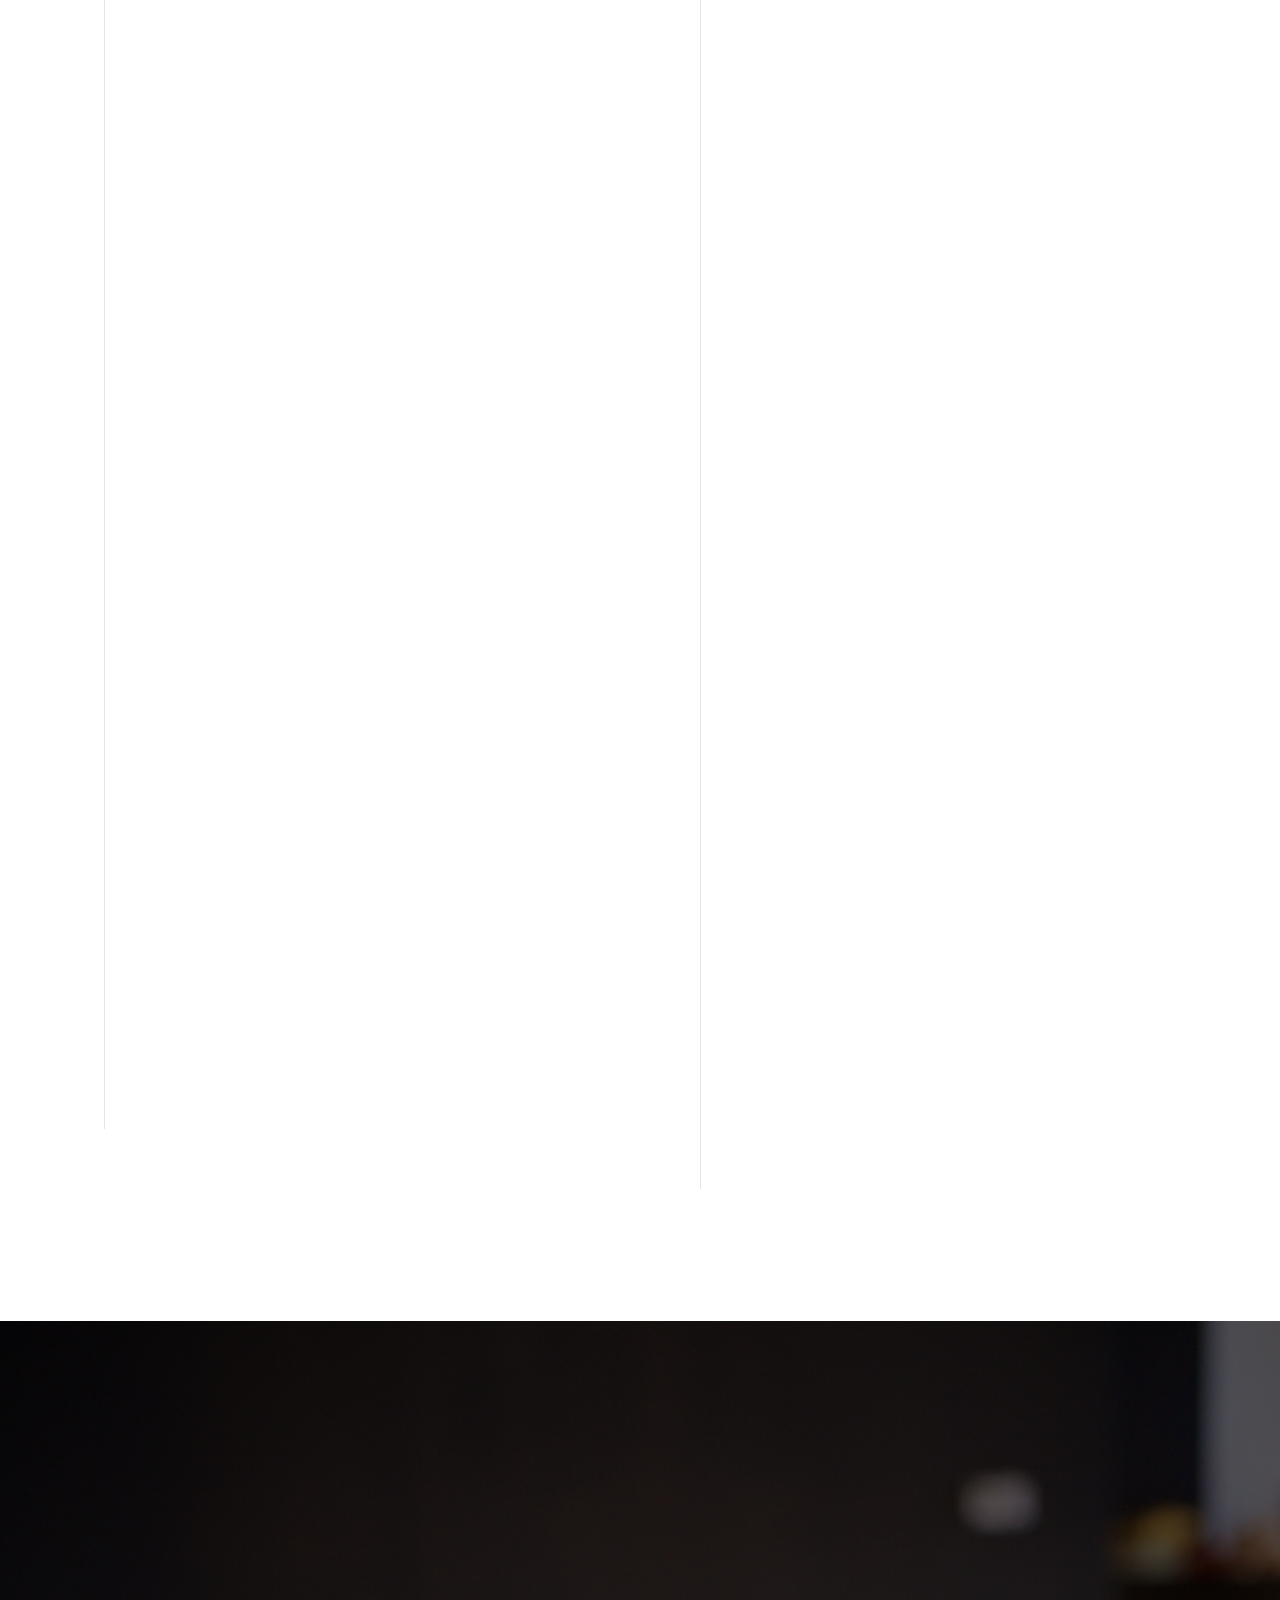
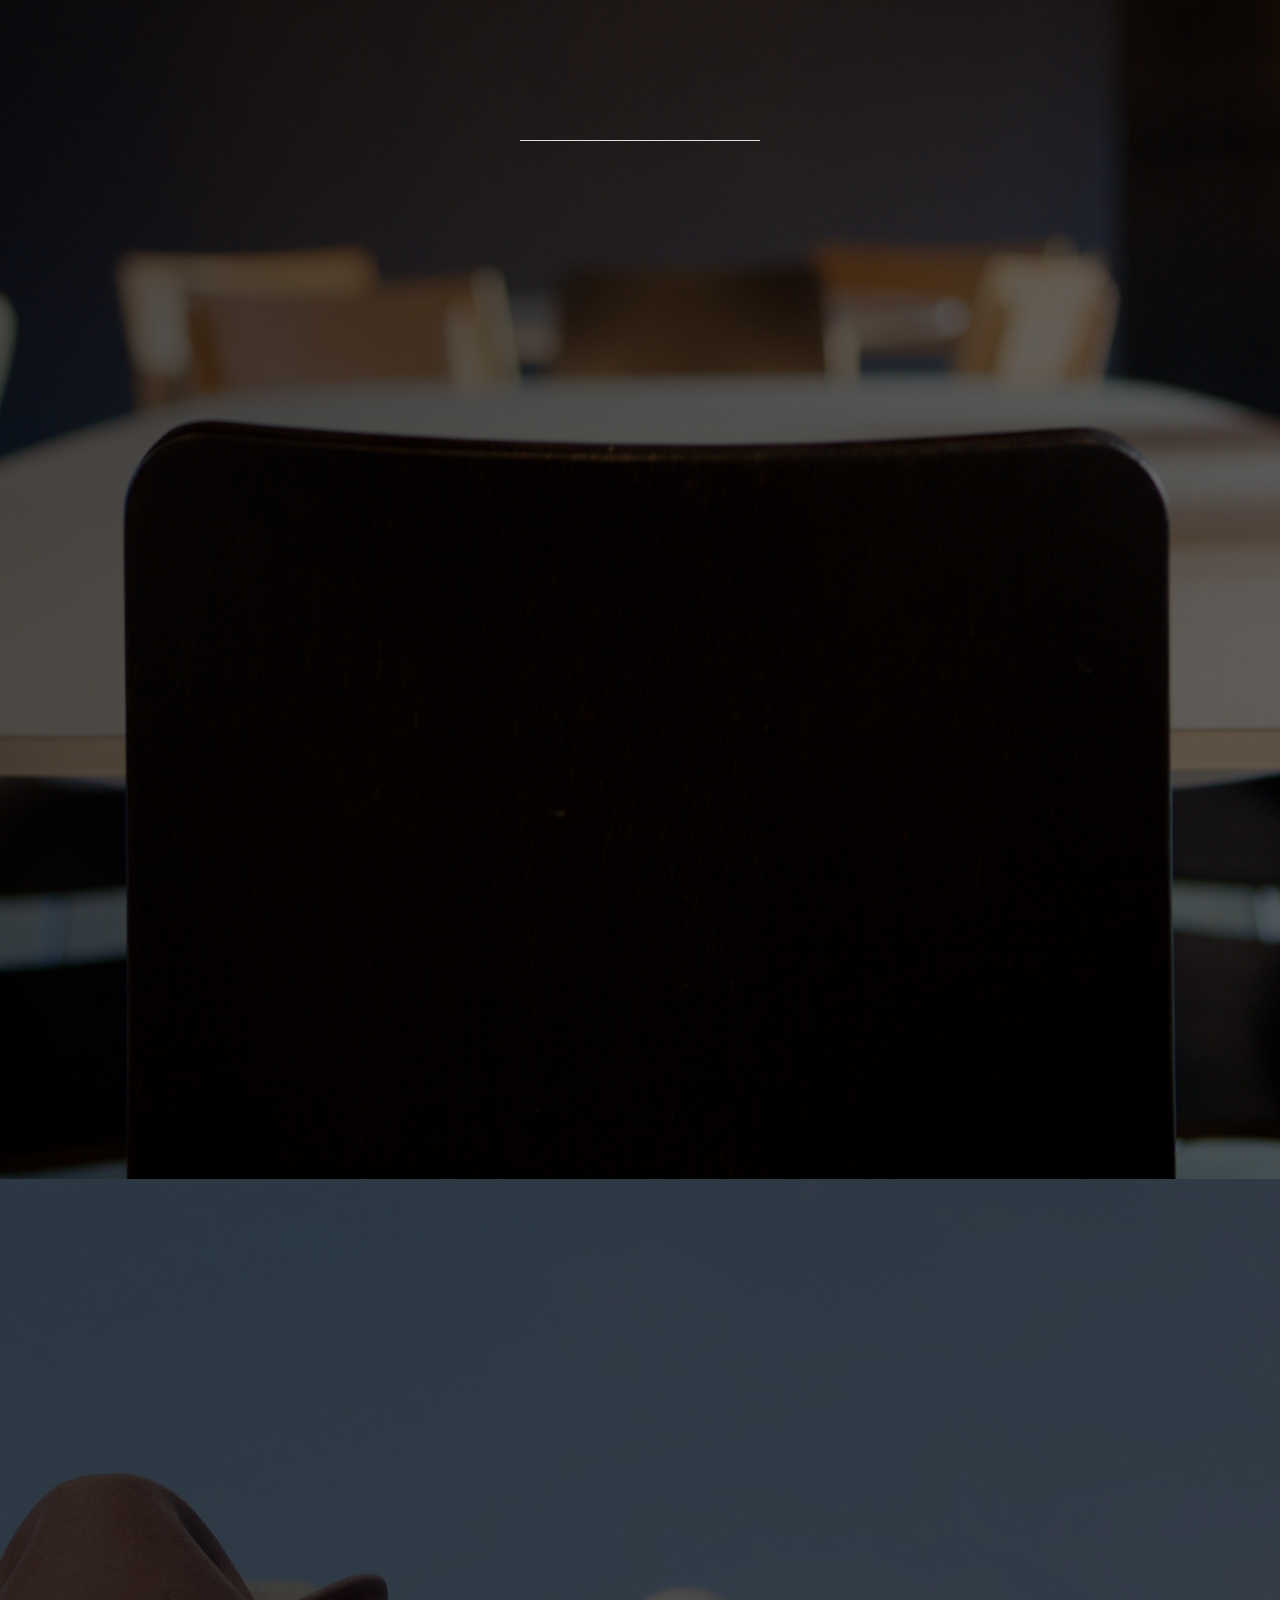
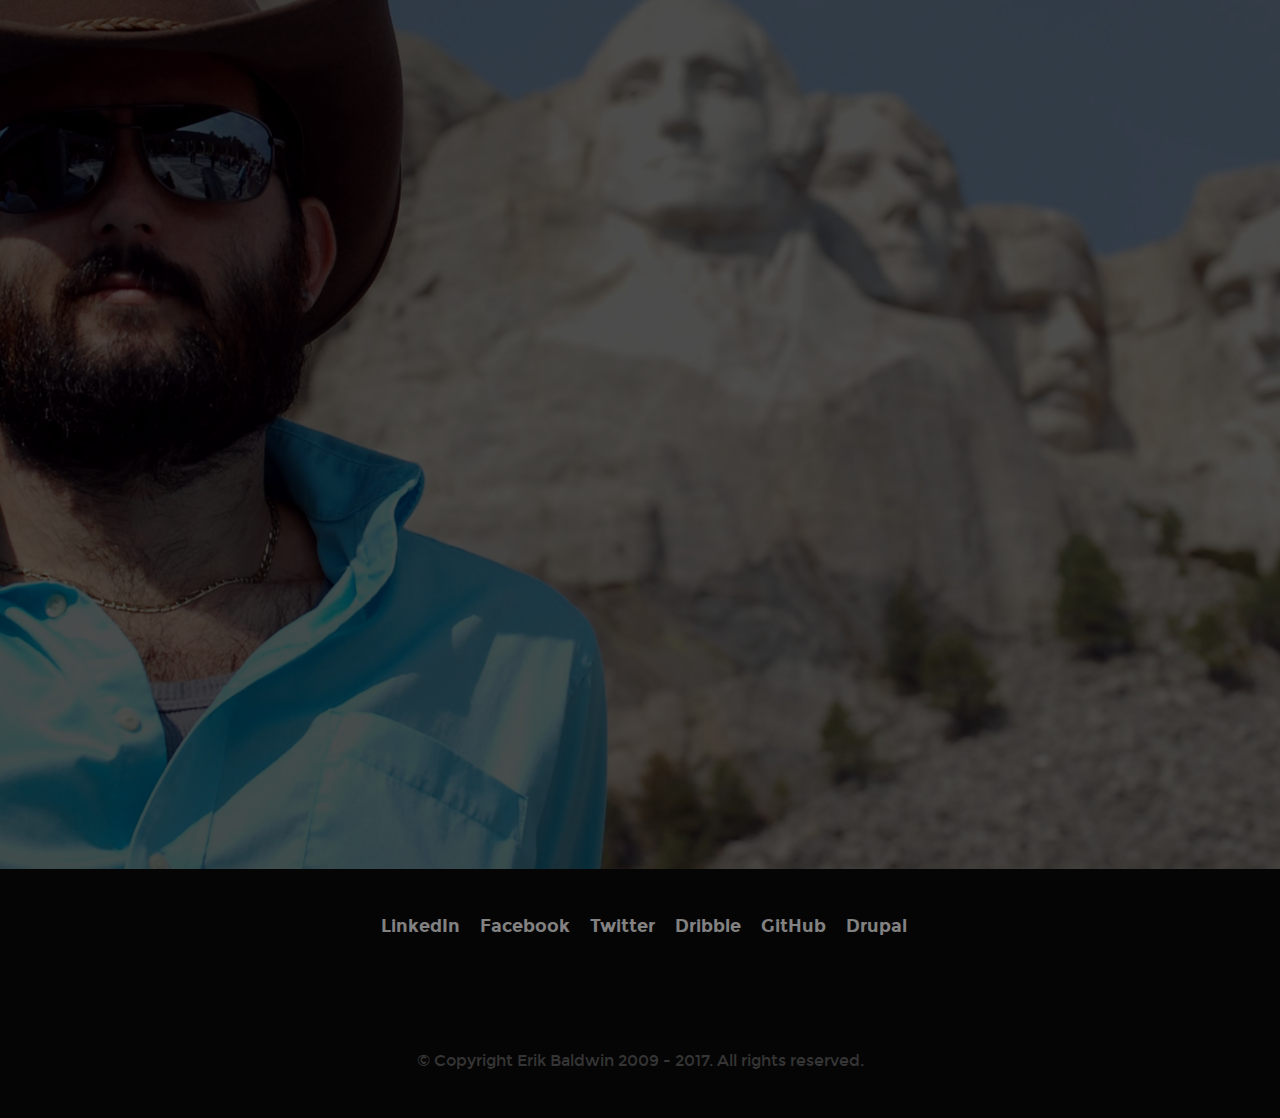
==== commit 884a3dc2: "chore(index.html): update values for twitter card" ====
--- a/index.html
+++ b/index.html
@@ -31,32 +31,33 @@
   <meta itemprop="description" content="I am a architectural designer and draftsman who turned into a software engineer because of the housing market crash in the mid-aughts.">
   <meta itemprop="image" content="http://erikbaldwin.com/images/social-media-card.png">
   <!-- Twitter -->
-  <meta name="twitter:card" content="I am a architectural designer and draftsman who turned into a software engineer because of the housing market crash in the mid-aughts.">
+  <meta name="twitter:card" content="summary_large_image">
   <meta name="twitter:site" content="@CLoudNYNE">
   <meta name="twitter:title" content="Erik Baldwin {dot} com">
   <meta name="twitter:description" content="I am a architectural designer and draftsman who turned into a software engineer because of the housing market crash in the mid-aughts.">
   <meta name="twitter:creator" content="@CLoudNYNE">
   <meta name="twitter:image:src" content="http://erikbaldwin.com/images/social-media-card.png">
-  <meta name="twitter:player" content="">
+  <meta name="twitter:image:alt" content="A web professional looking for a new career.">
+  <!-- <meta name="twitter:player" content=""> -->
   <!-- Open Graph General (Facebook & Pinterest) -->
   <meta property="og:url" content="http://erikbaldwin.com">
   <meta property="og:title" content="Erik Baldwin {dot} com">
   <meta property="og:description" content="I am a architectural designer and draftsman who turned into a software engineer because of the housing market crash in the mid-aughts.">
   <meta property="og:site_name" content="Erik Baldwin {dot} com">
   <meta property="og:image" content="http://erikbaldwin.com/images/social-media-card.png">
-  <meta property="fb:admins" content="">
-  <meta property="fb:app_id" content="">
+  <!-- <meta property="fb:admins" content="">
+  <meta property="fb:app_id" content=""> -->
   <meta property="og:type" content="article">
   <meta property="og:locale" content="en_US">
-  <meta property="og:audio" content="">
-  <meta property="og:video" content="">
+  <!-- <meta property="og:audio" content="">
+  <meta property="og:video" content=""> -->
   <!-- Open Graph Article (Facebook & Pinterest) -->
   <meta property="article:author" content="fb.me/erik.baldwin">
   <meta property="article:section" content="Technology">
-  <meta property="article:tag" content="">
+  <!-- <meta property="article:tag" content="">
   <meta property="article:published_time" content="">
   <meta property="article:modified_time" content="">
-  <meta property="article:expiration_time" content="">
+  <meta property="article:expiration_time" content=""> -->
 
   <!-- CSS
    ================================================== -->
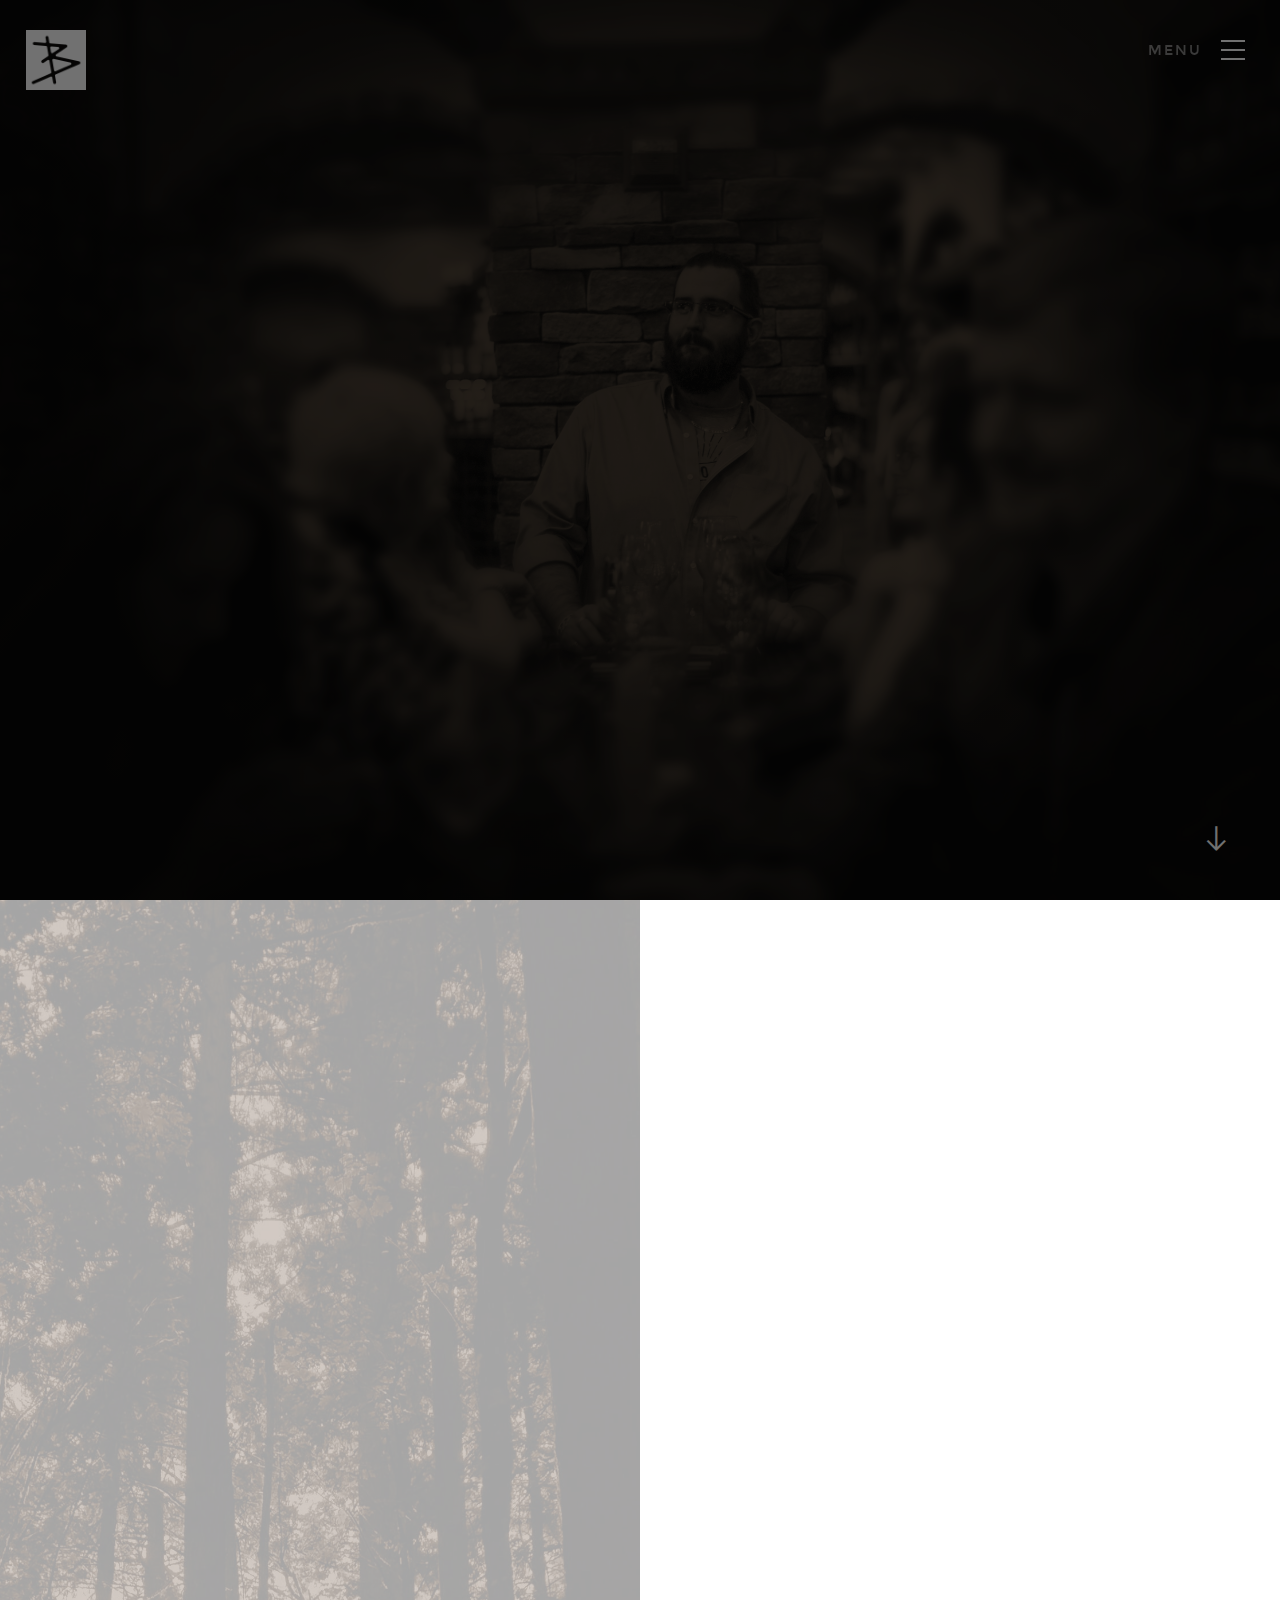
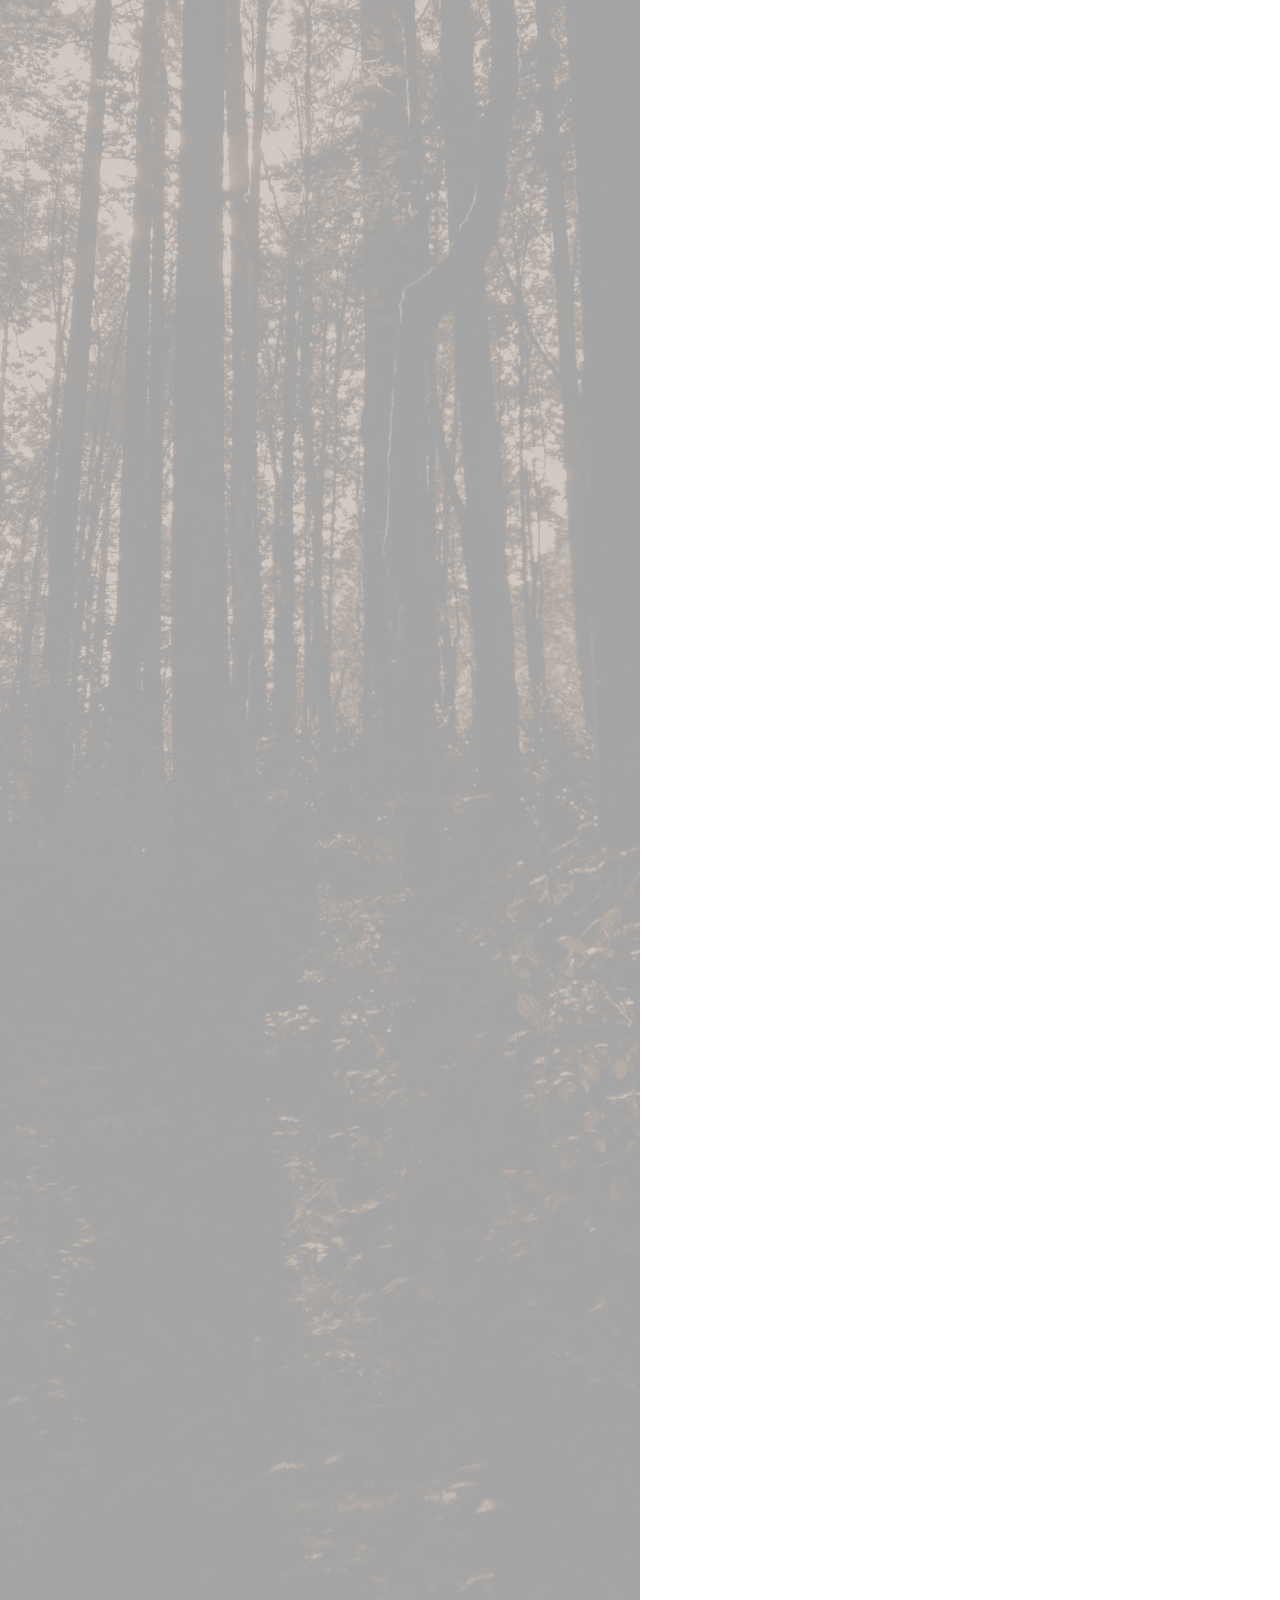
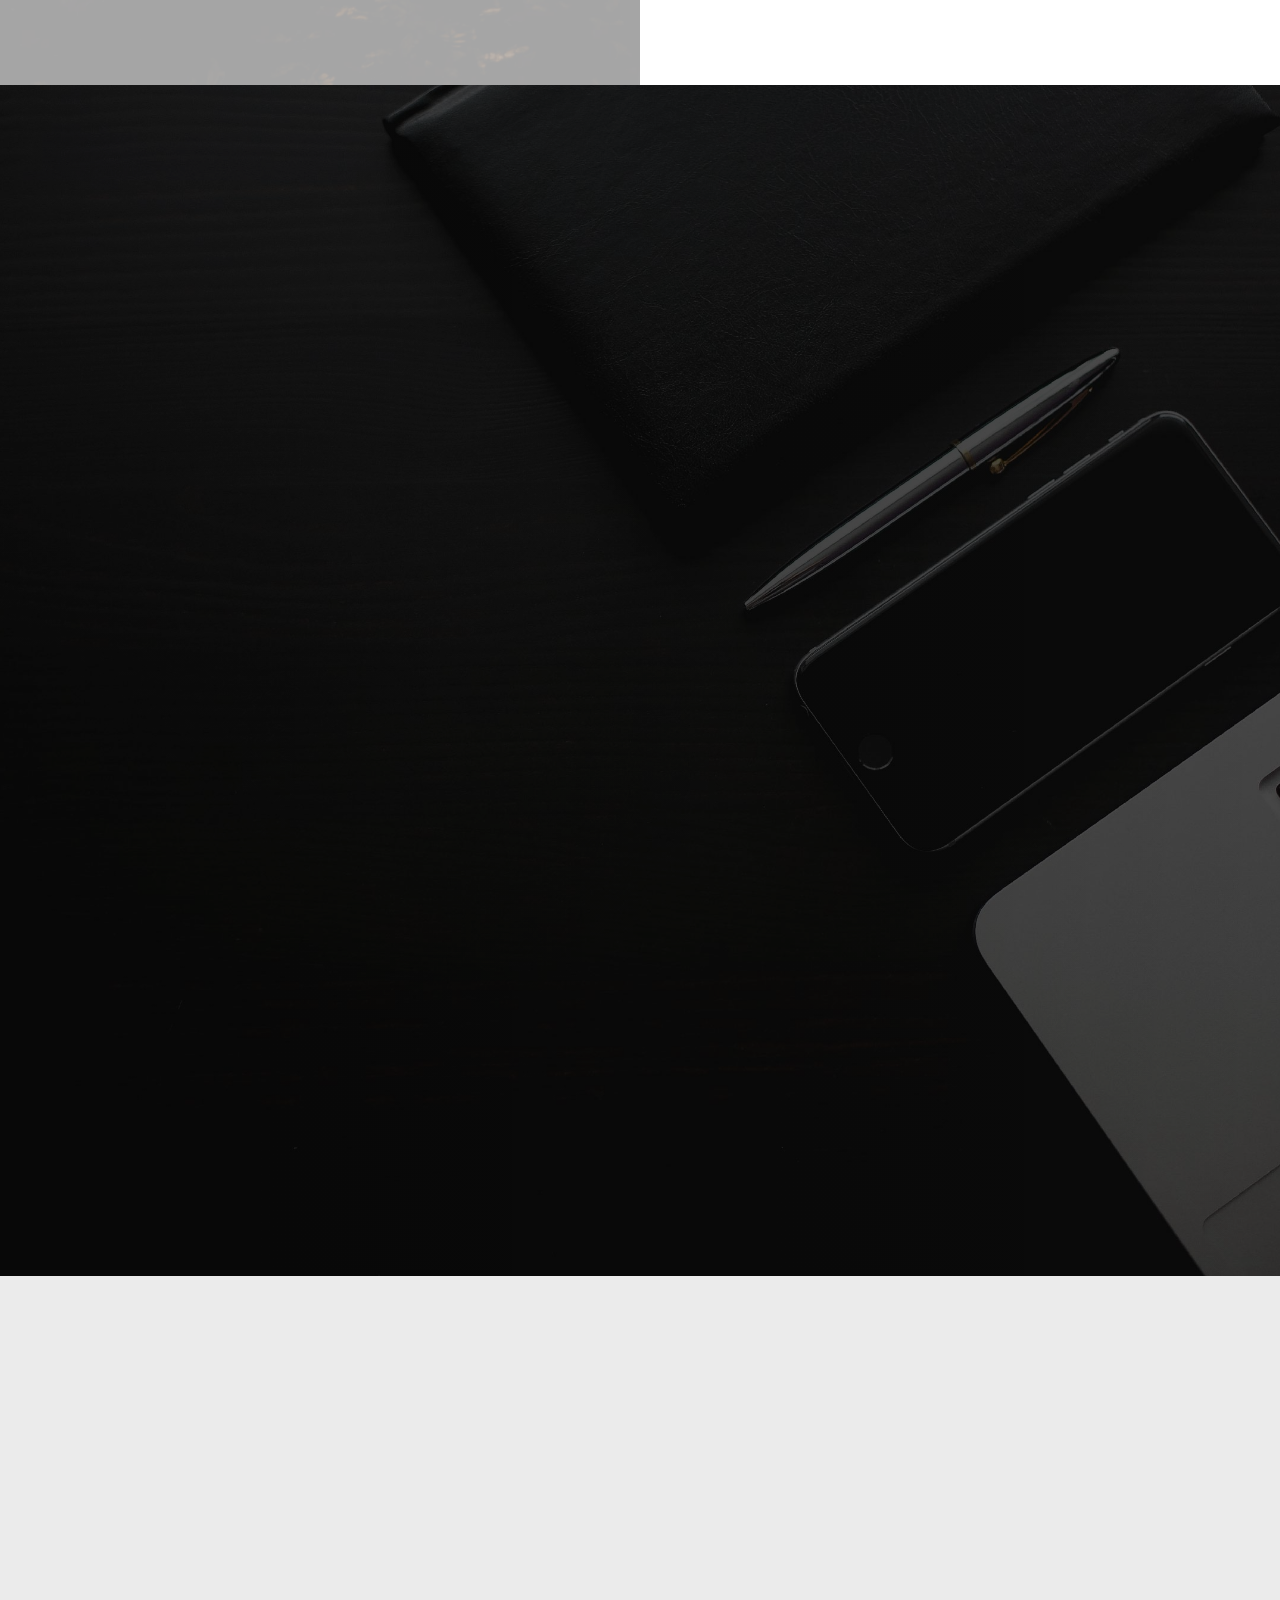
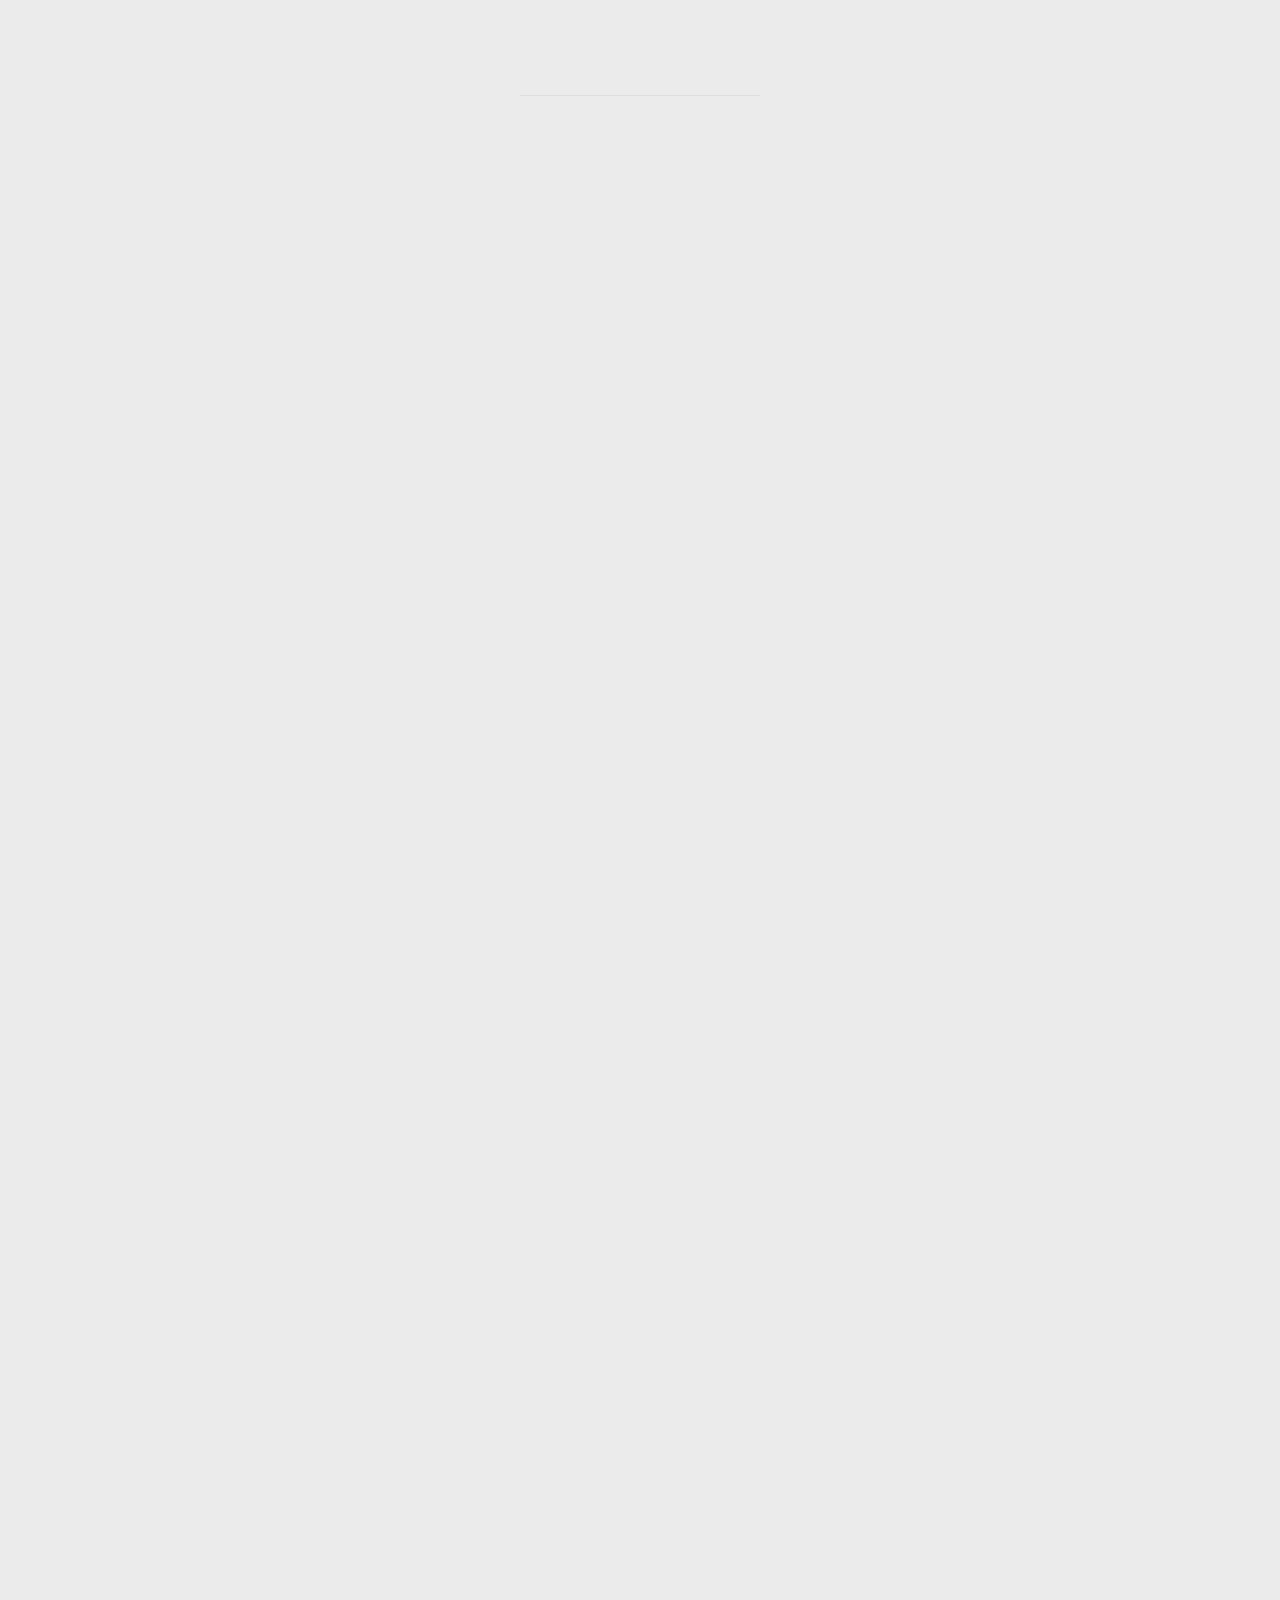
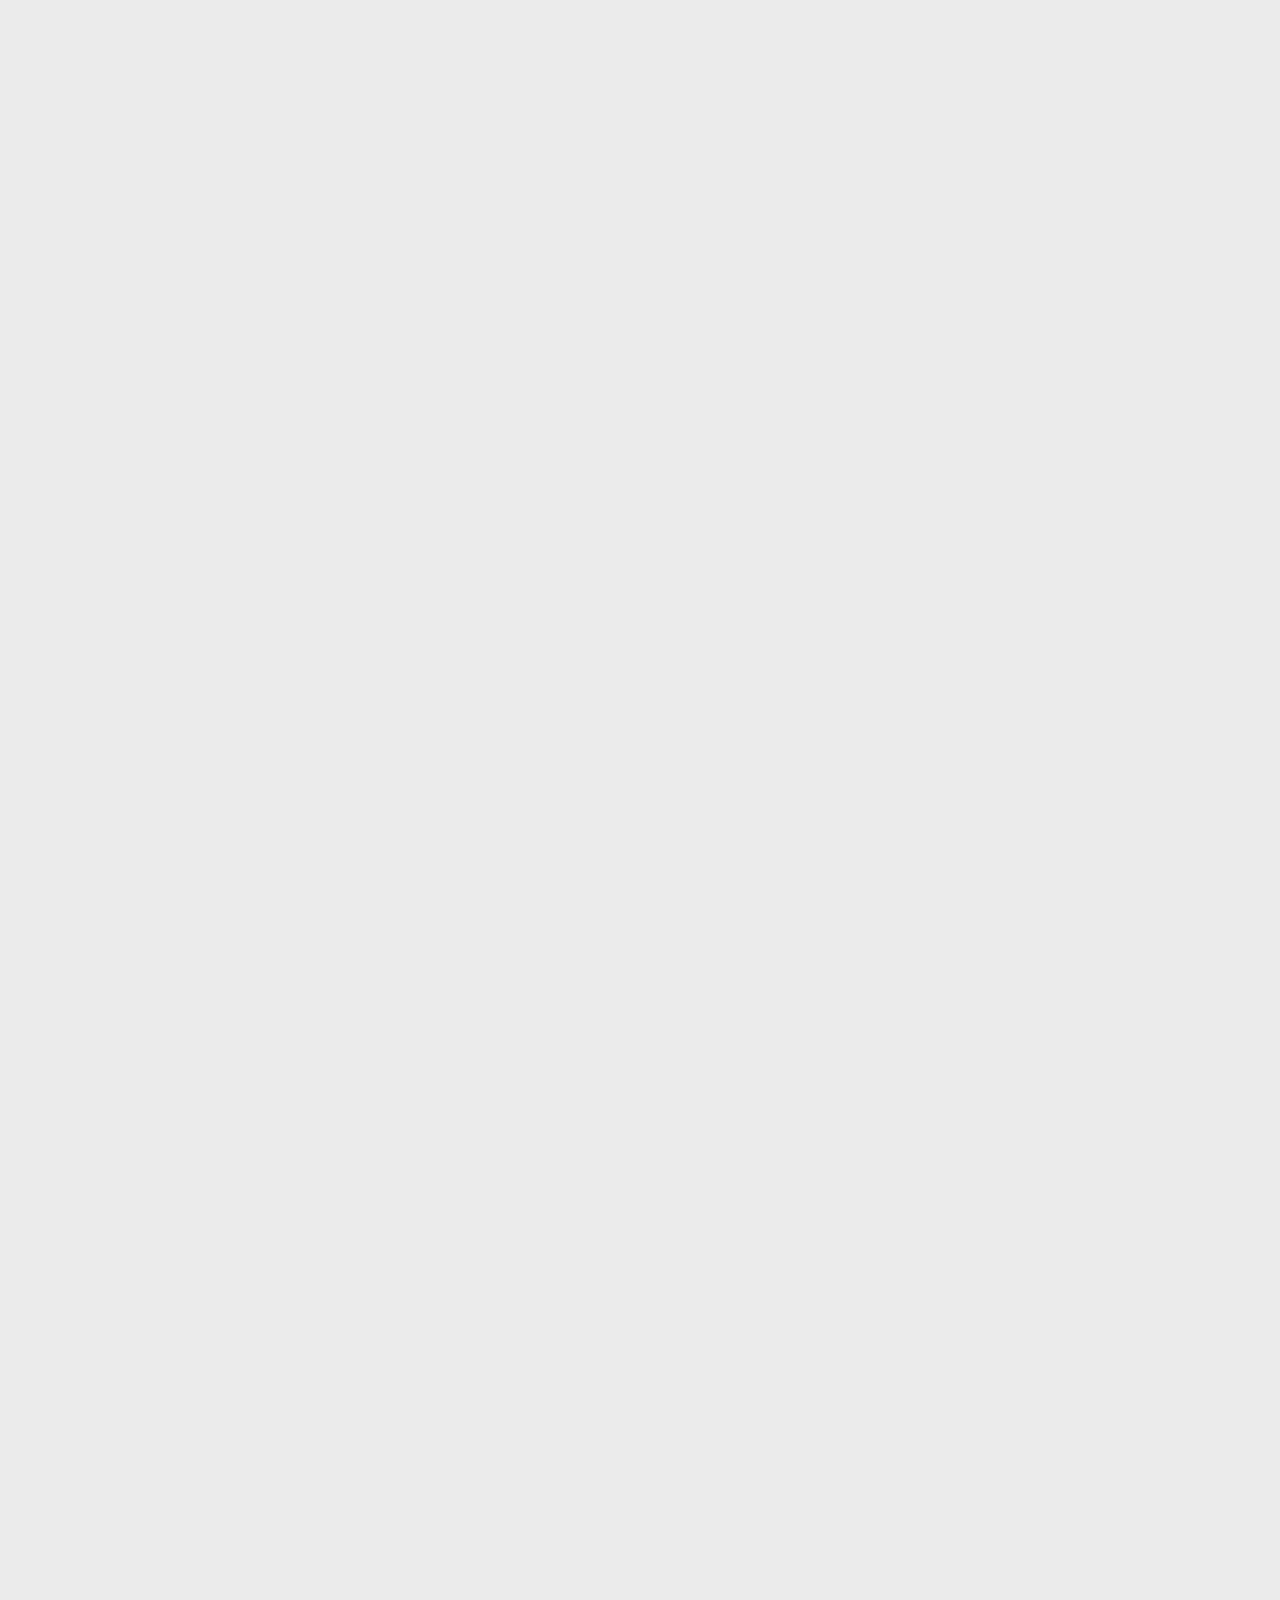
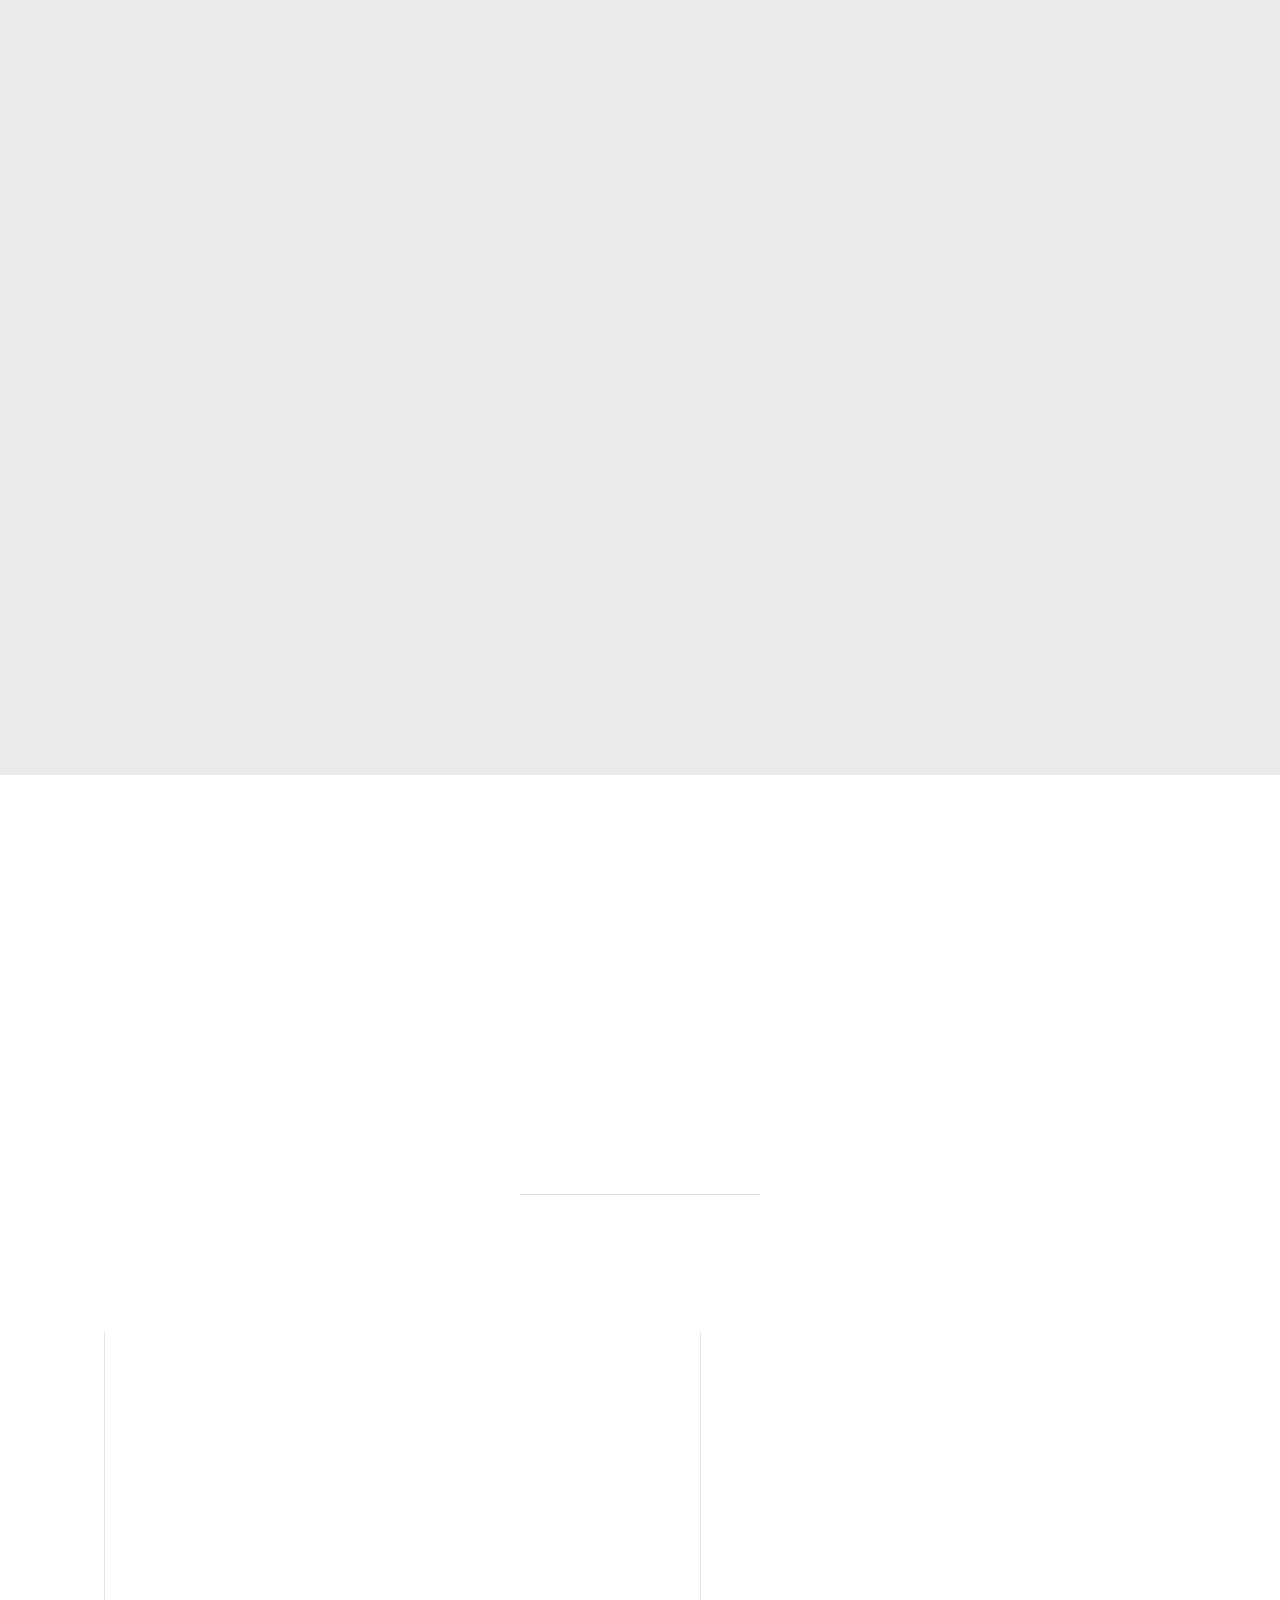
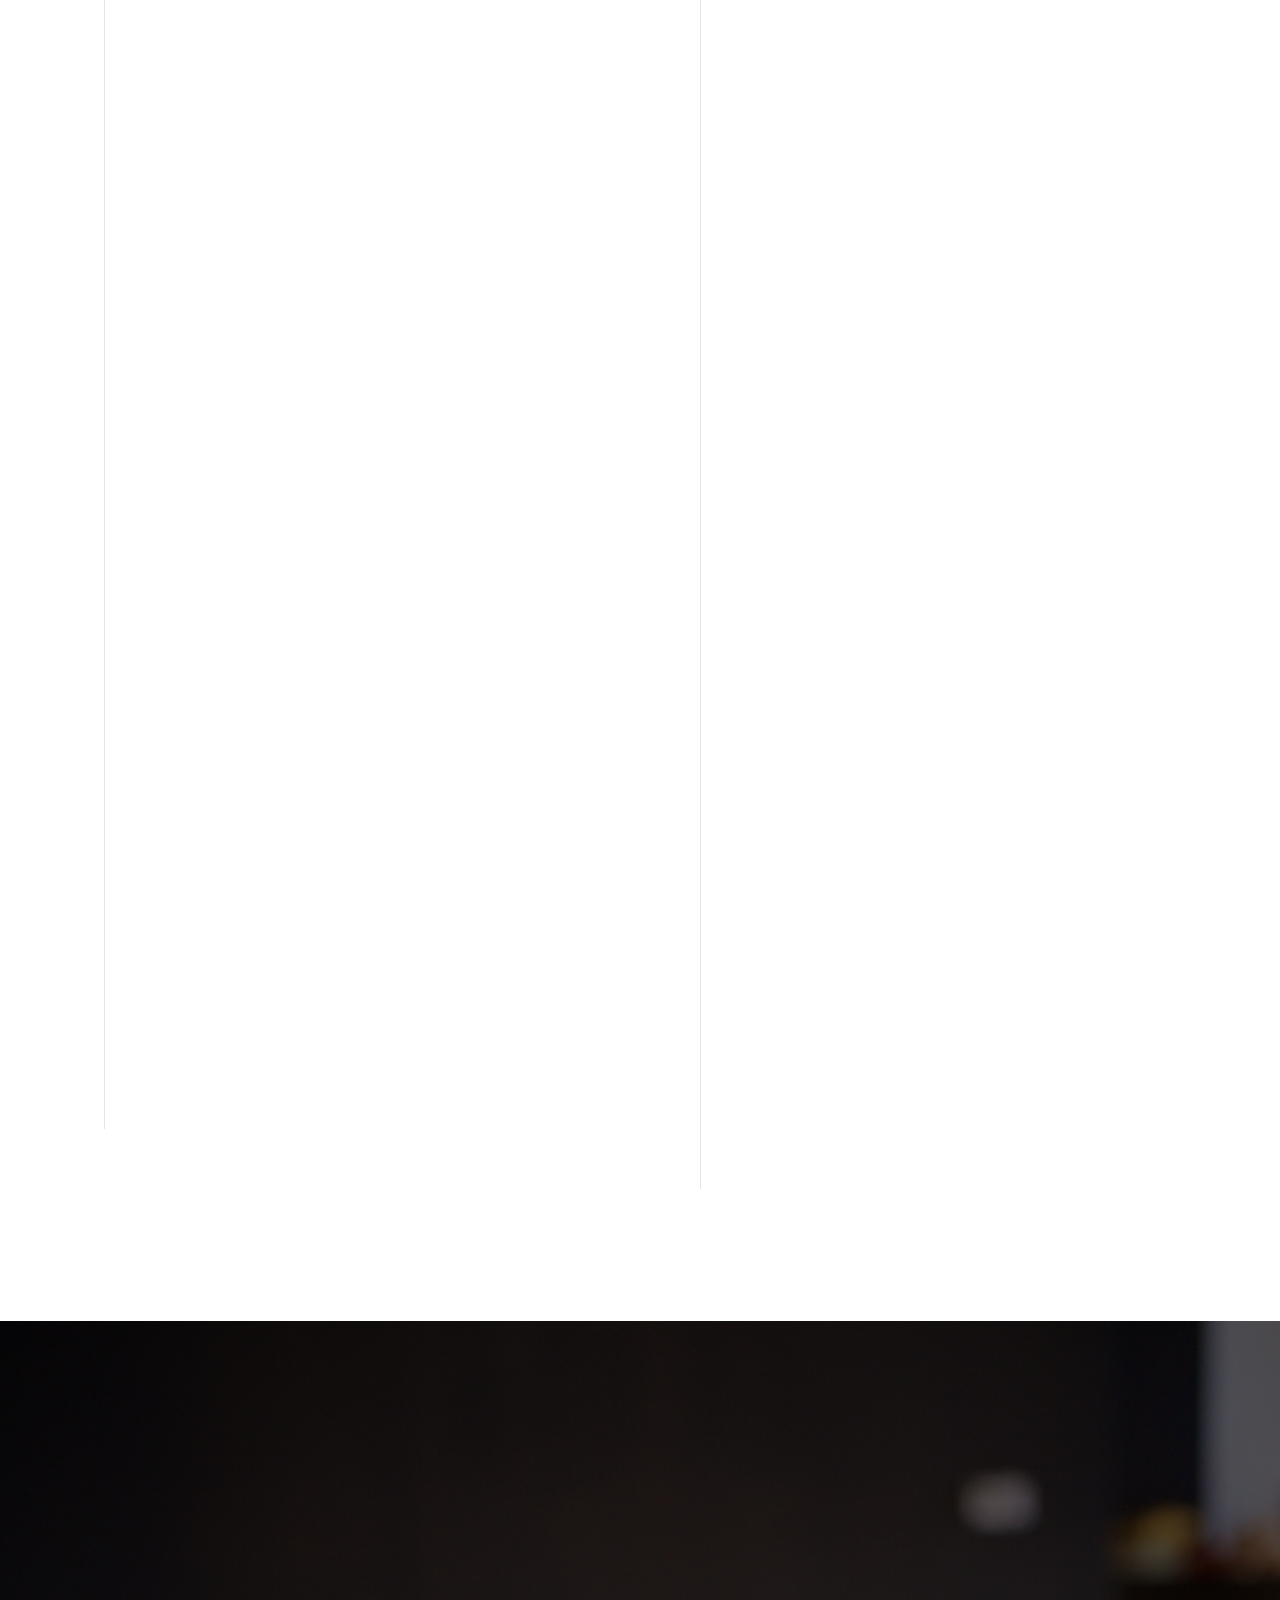
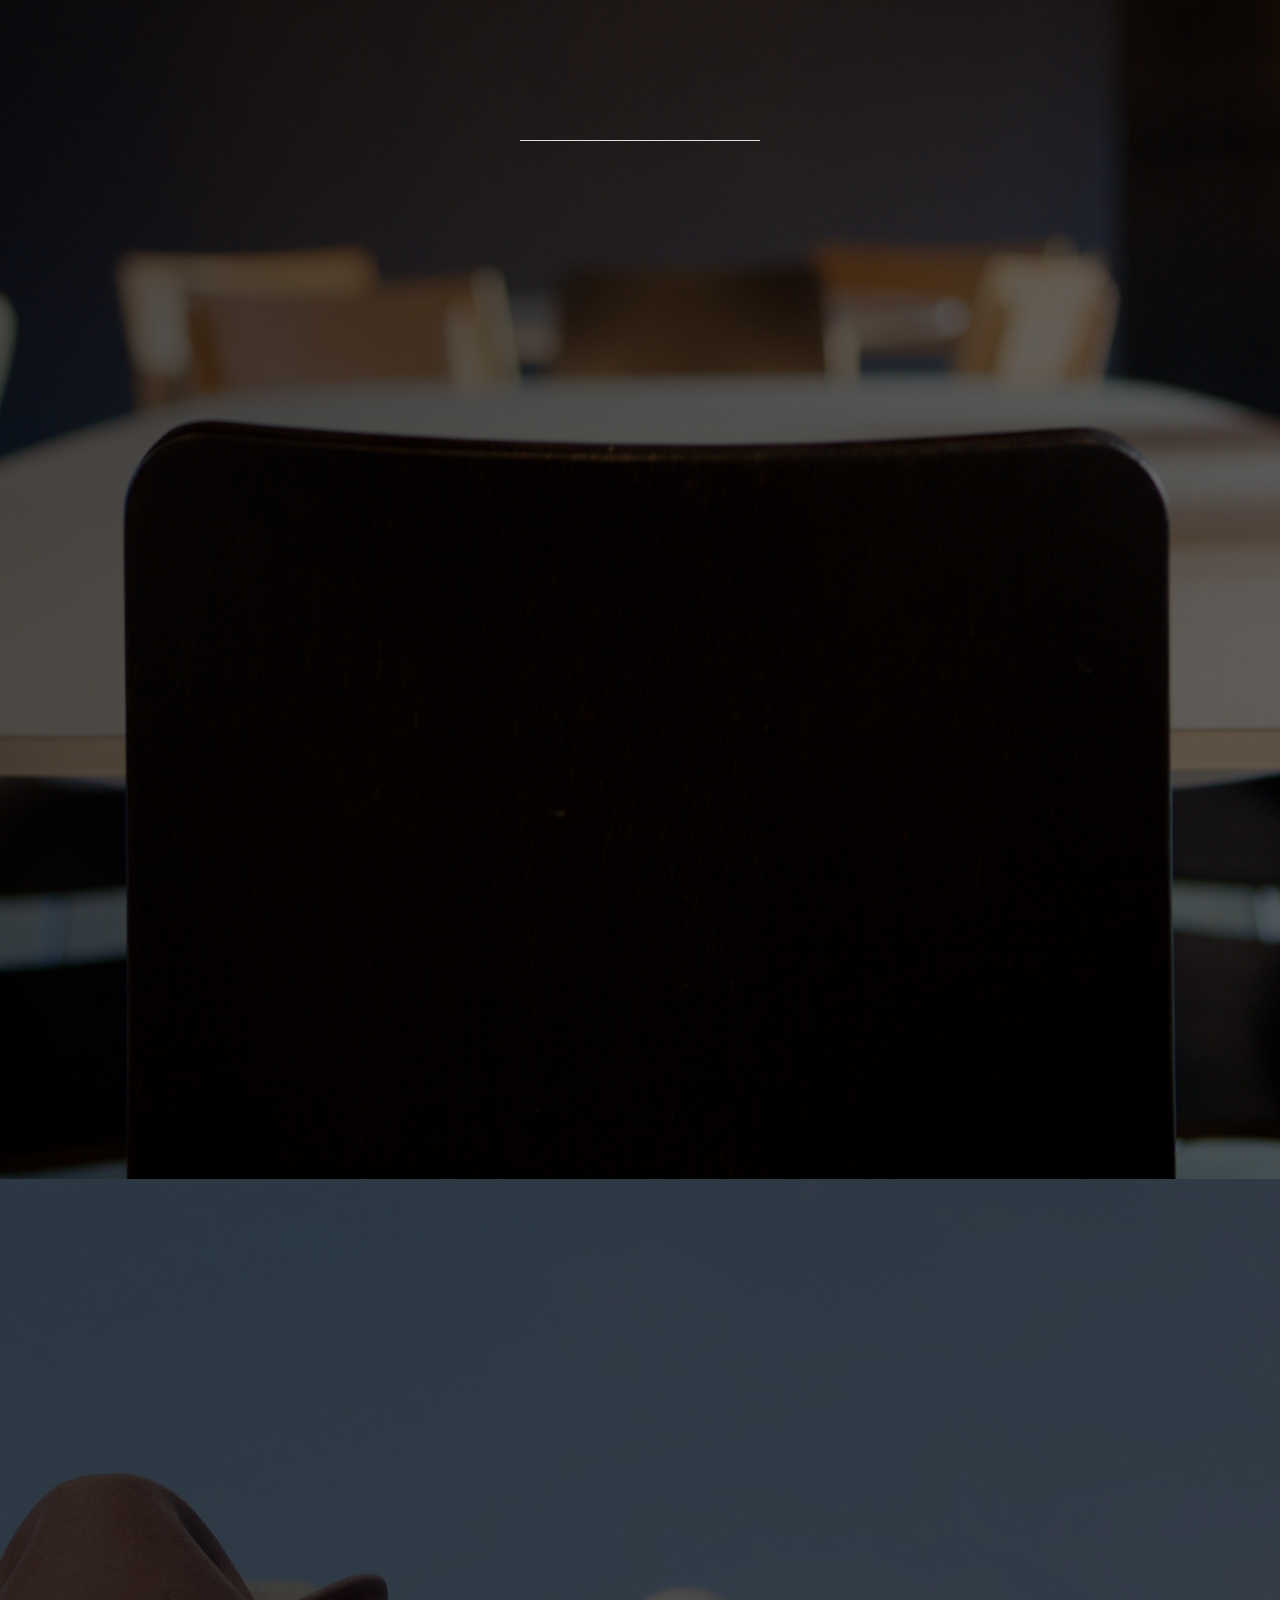
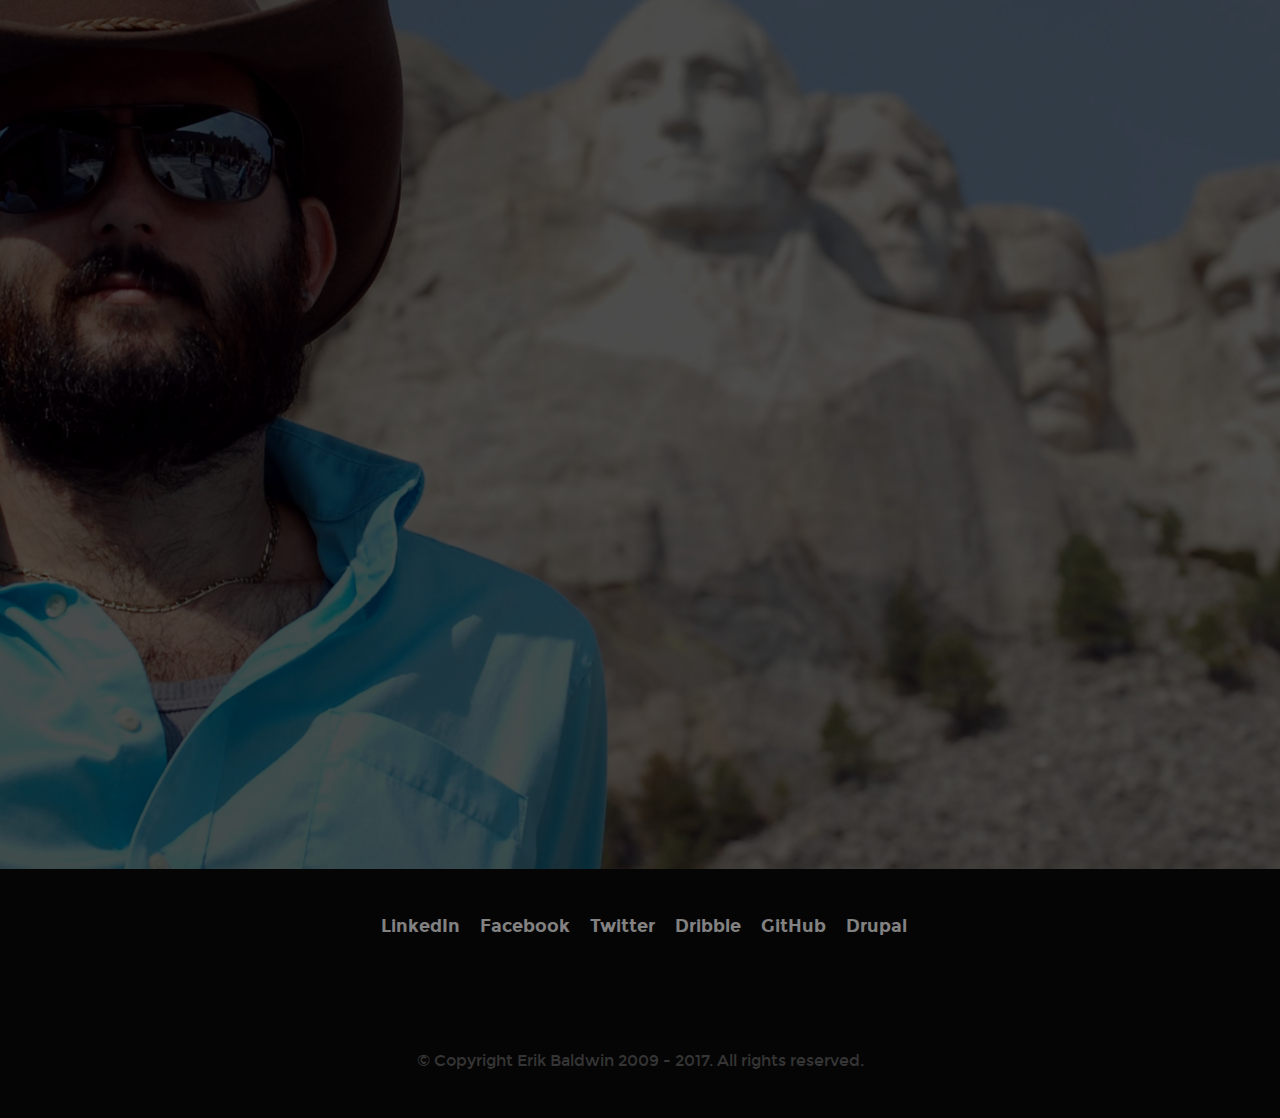
==== commit 41d8c250: "feat(index.html): Add Google site ownership meta tag" ====
--- a/index.html
+++ b/index.html
@@ -59,6 +59,10 @@
   <meta property="article:modified_time" content="">
   <meta property="article:expiration_time" content=""> -->
 
+  <!--  Google Site Ownership verification
+   ================================================== -->
+   <meta name="google-site-verification" content="FS1TuvG8SxeKfpzGp6sWs_qN3TMAwis4bxh1WDzkHXg">
+
   <!-- CSS
    ================================================== -->
   <link rel="stylesheet" href="css/base.css">
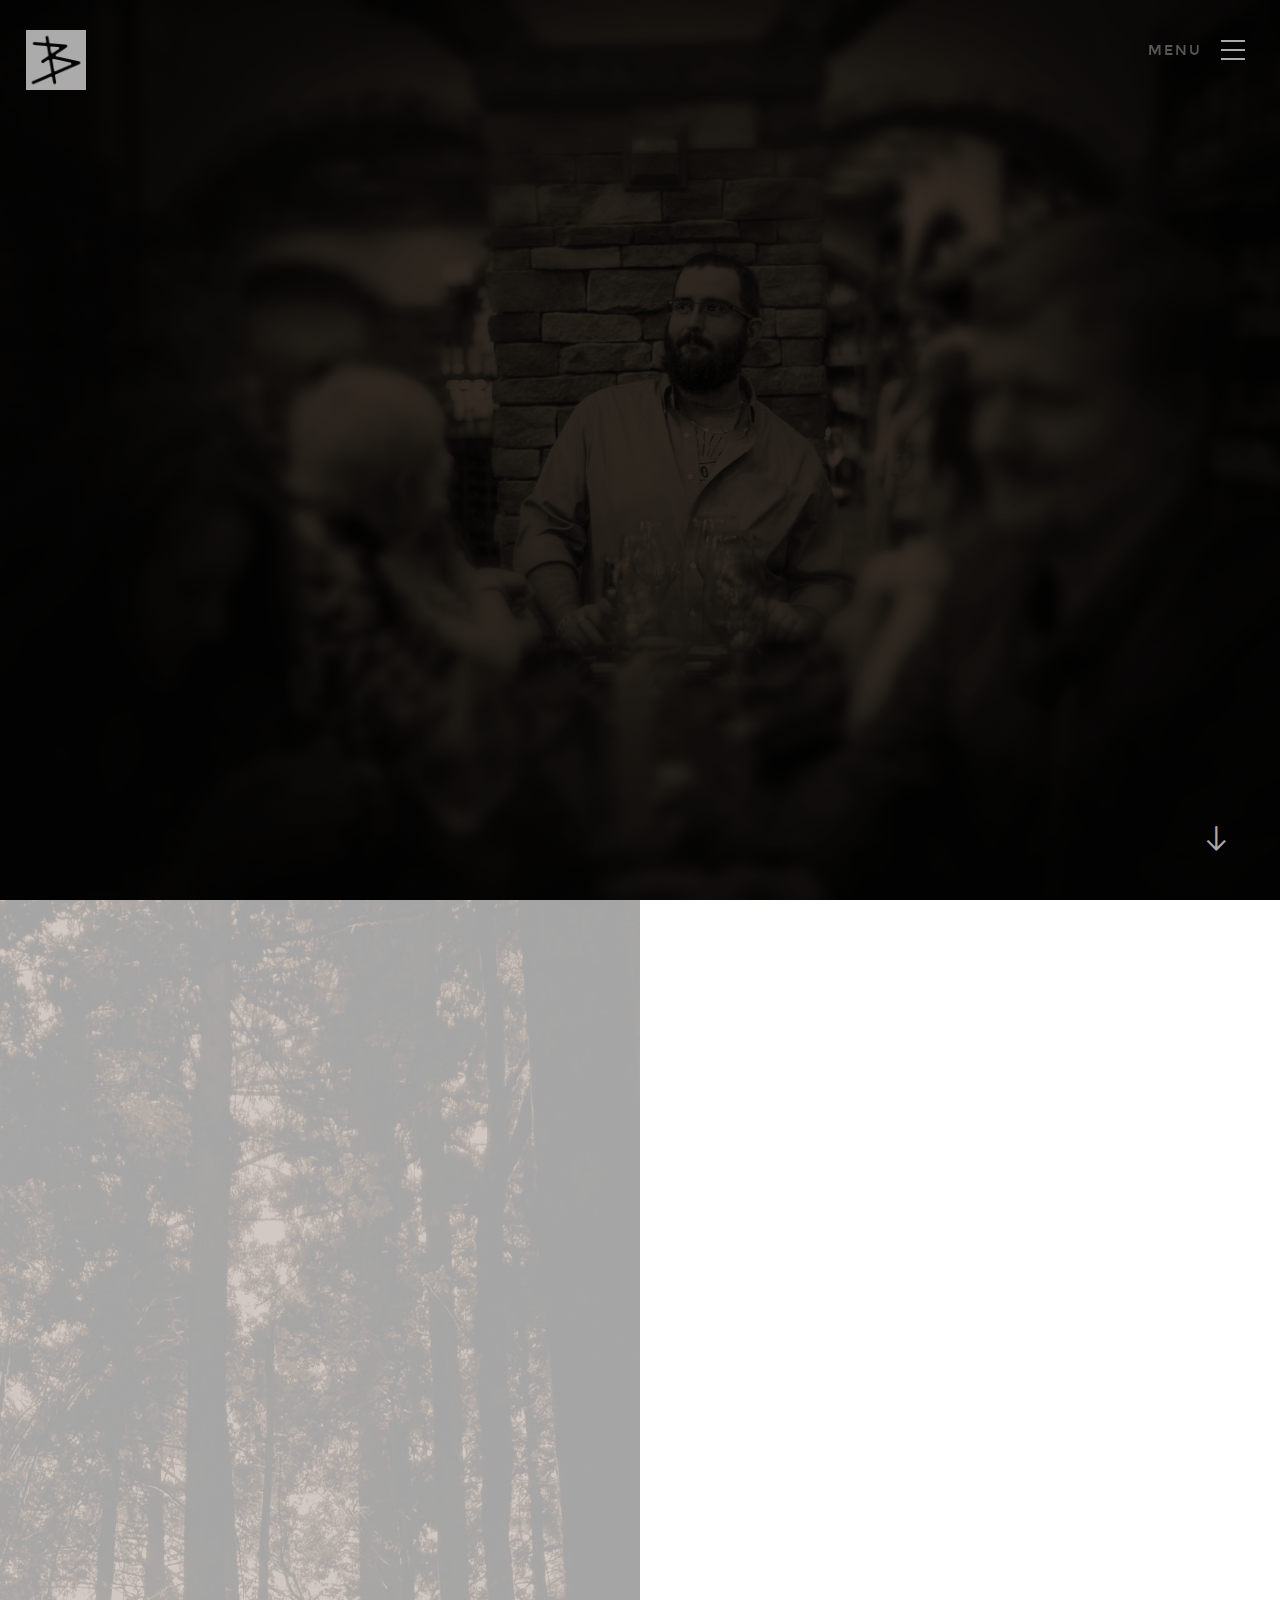
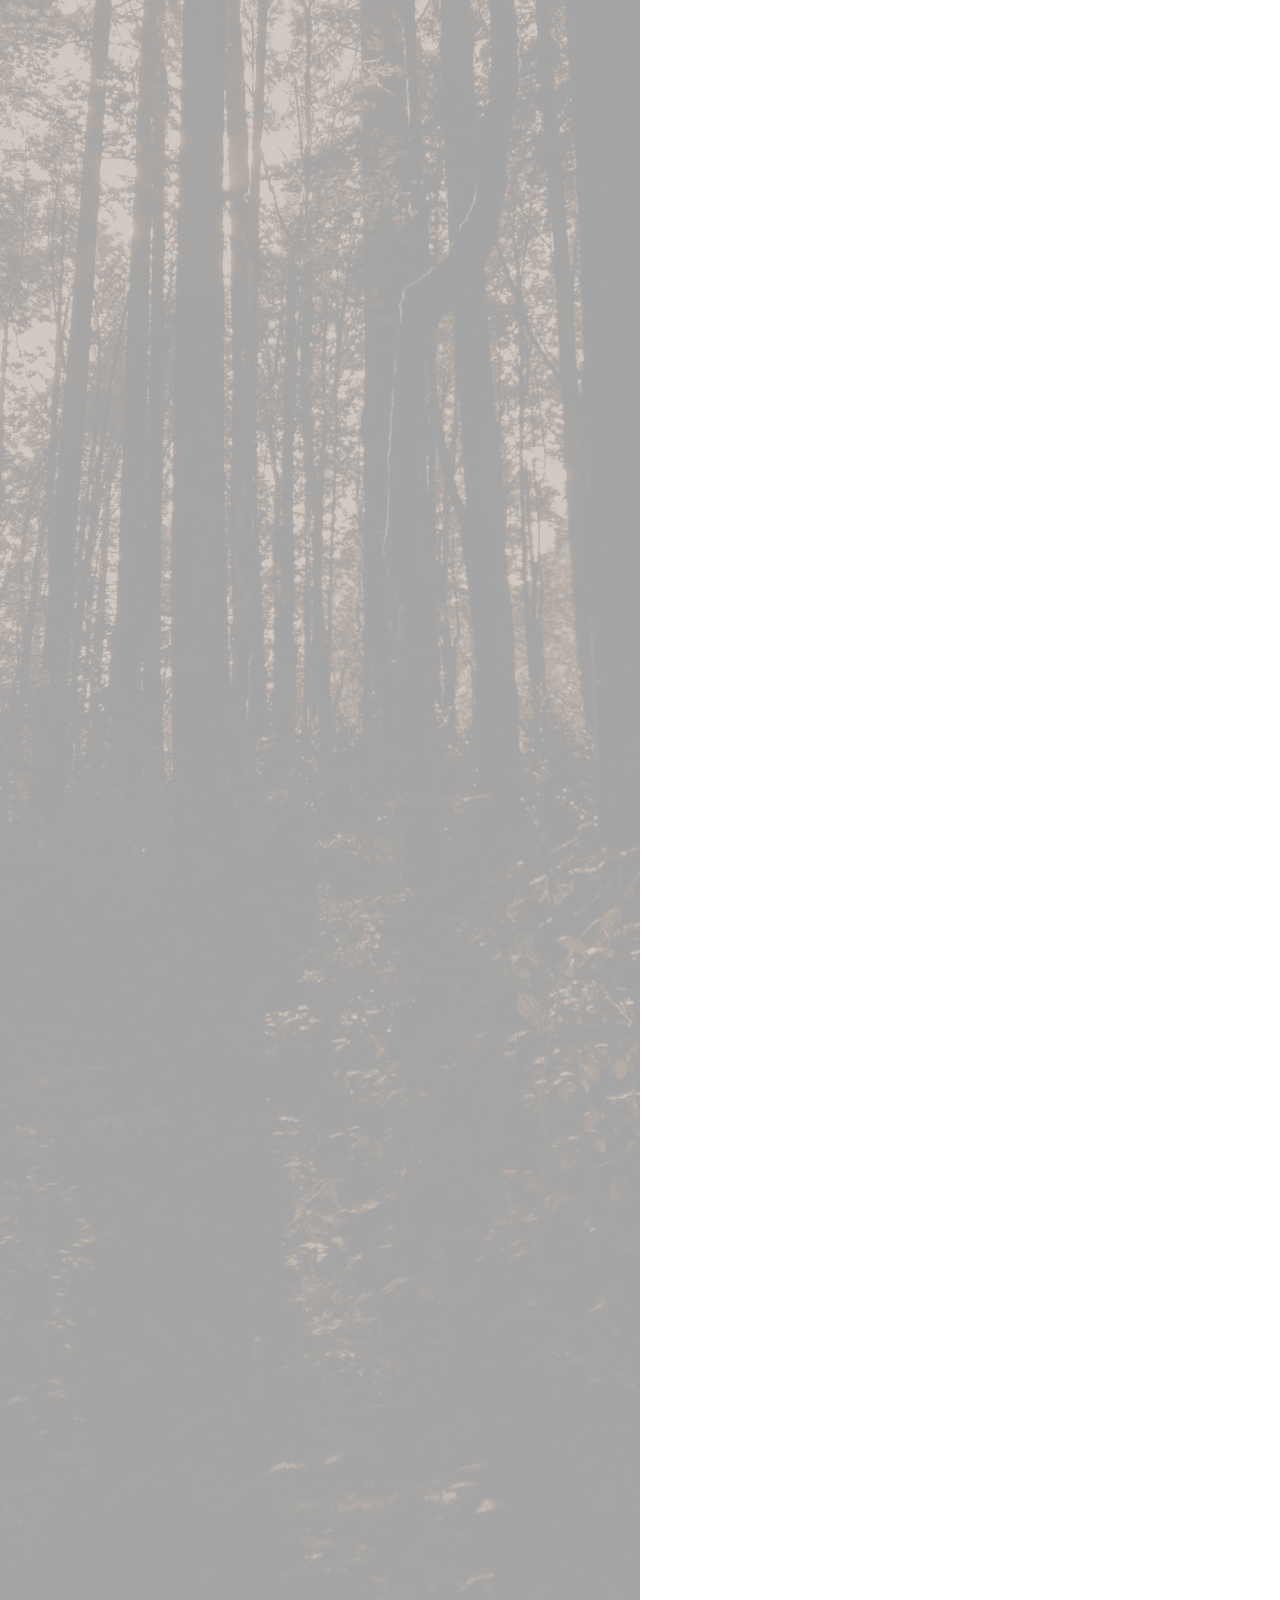
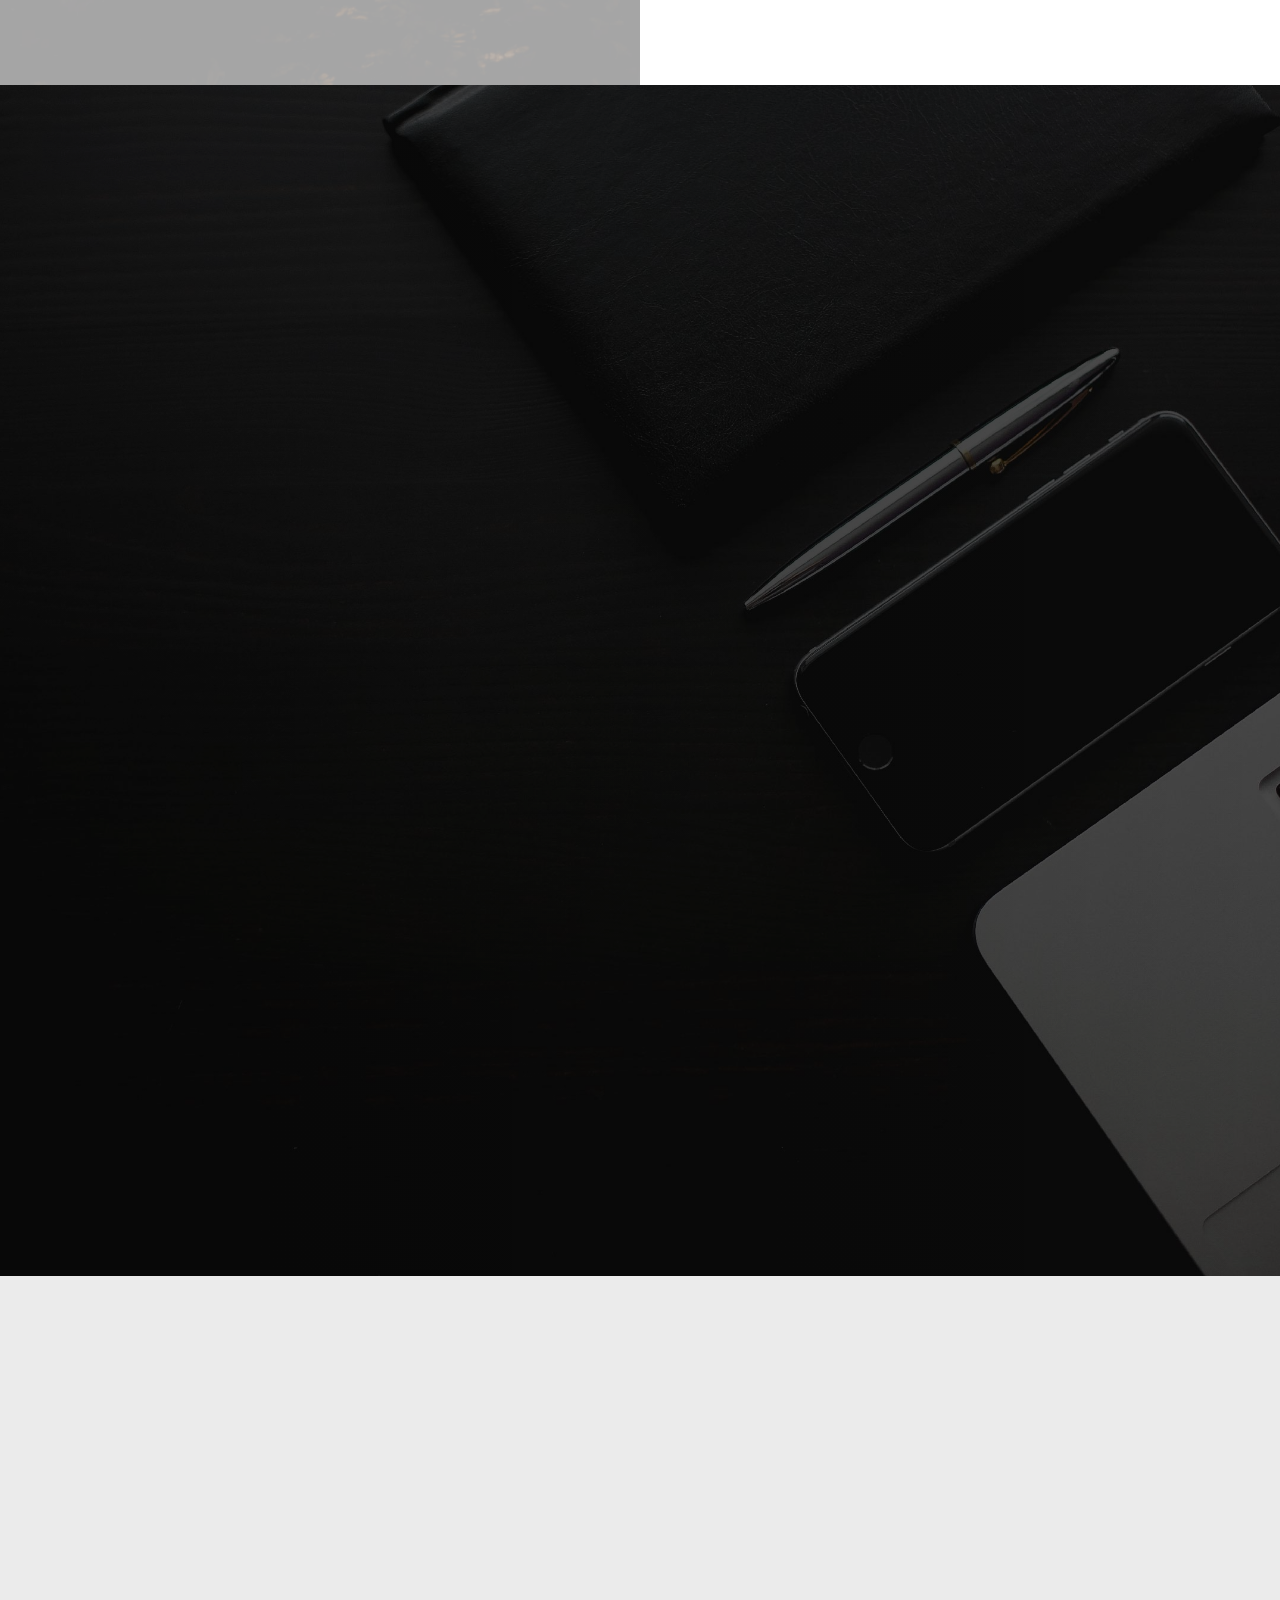
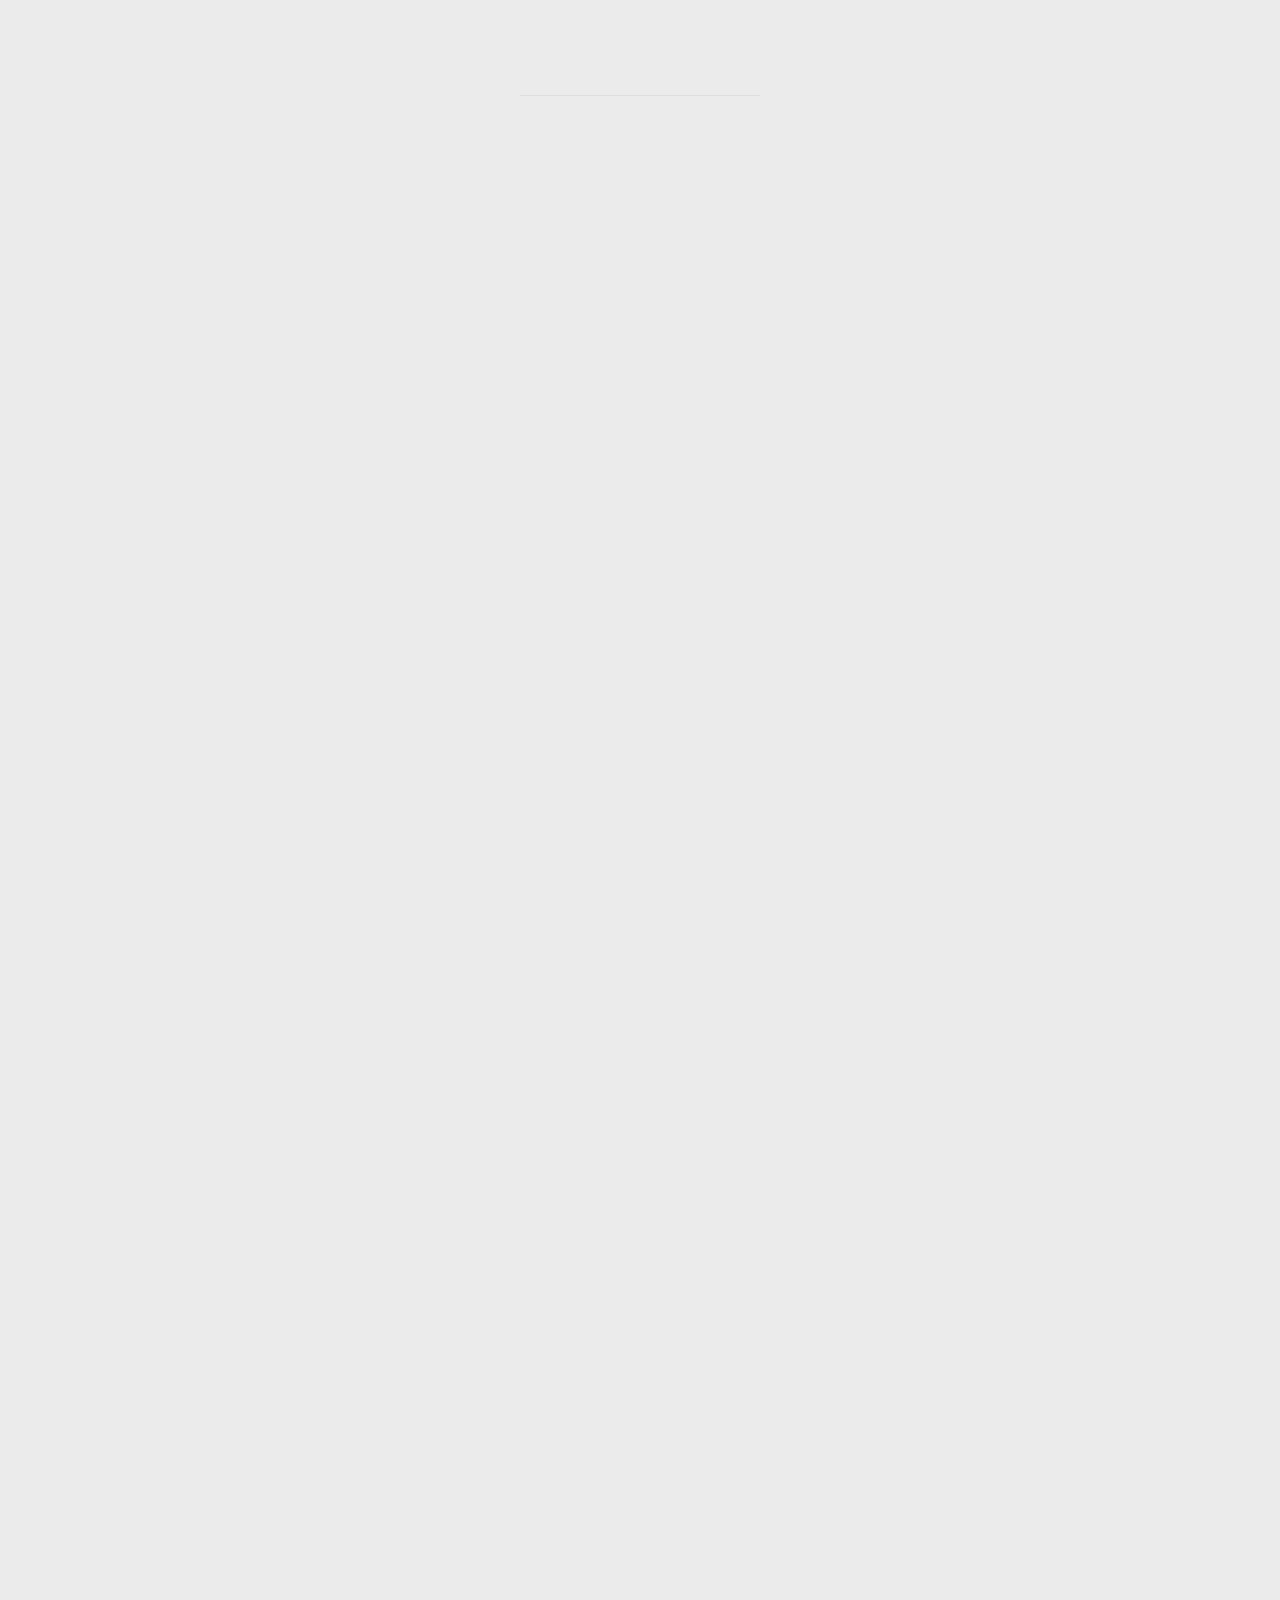
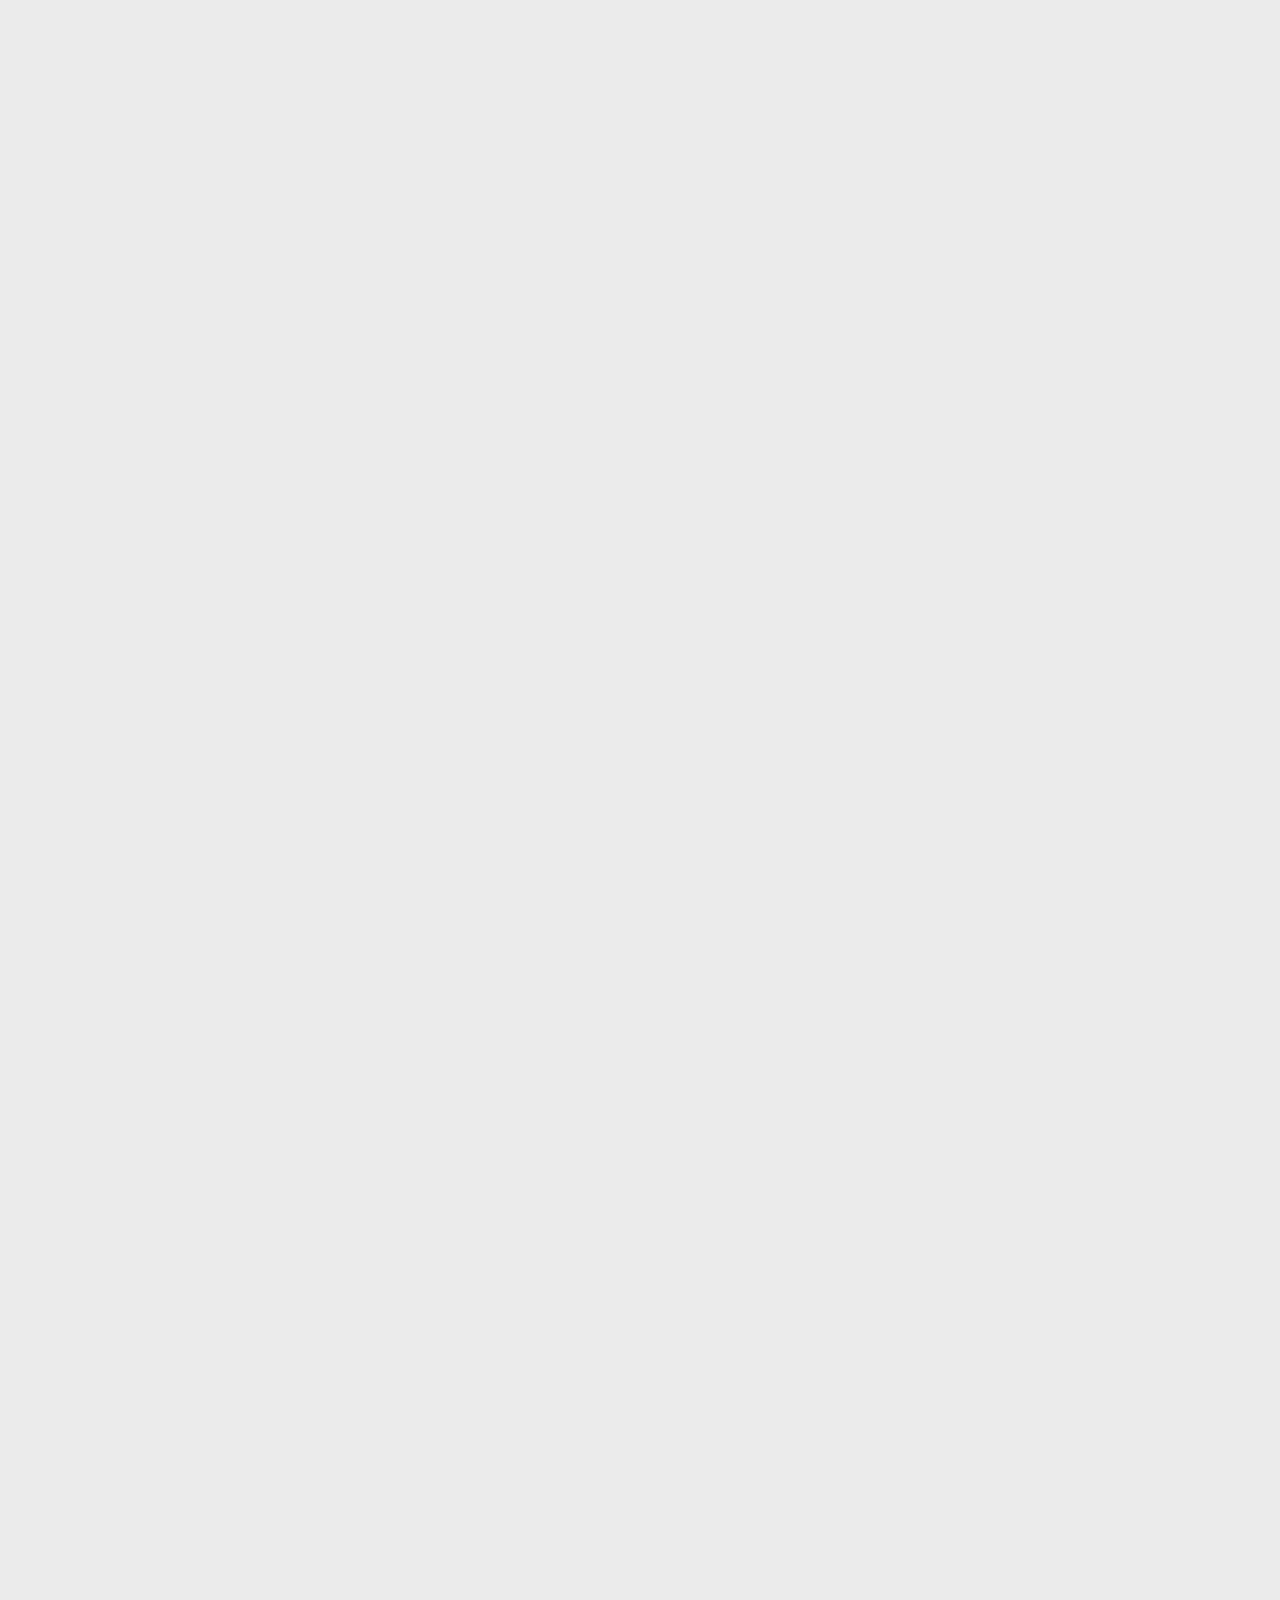
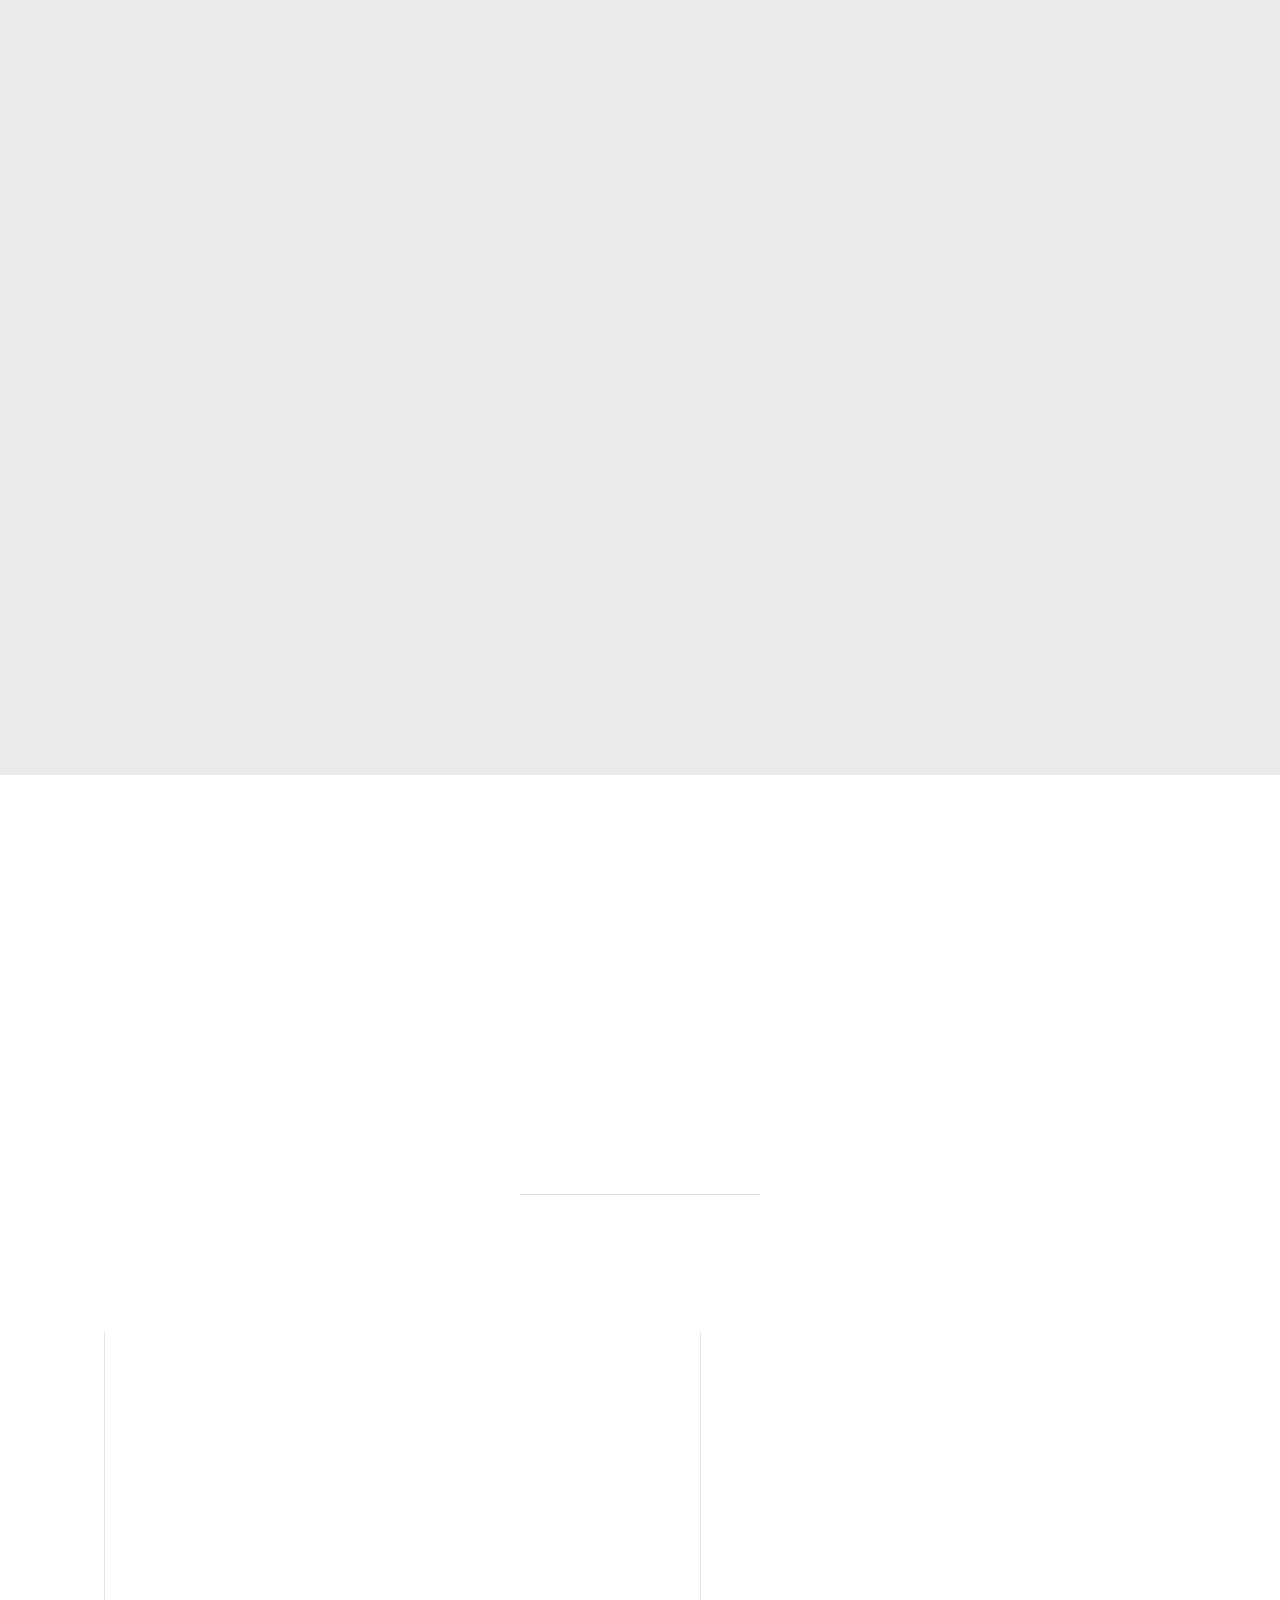
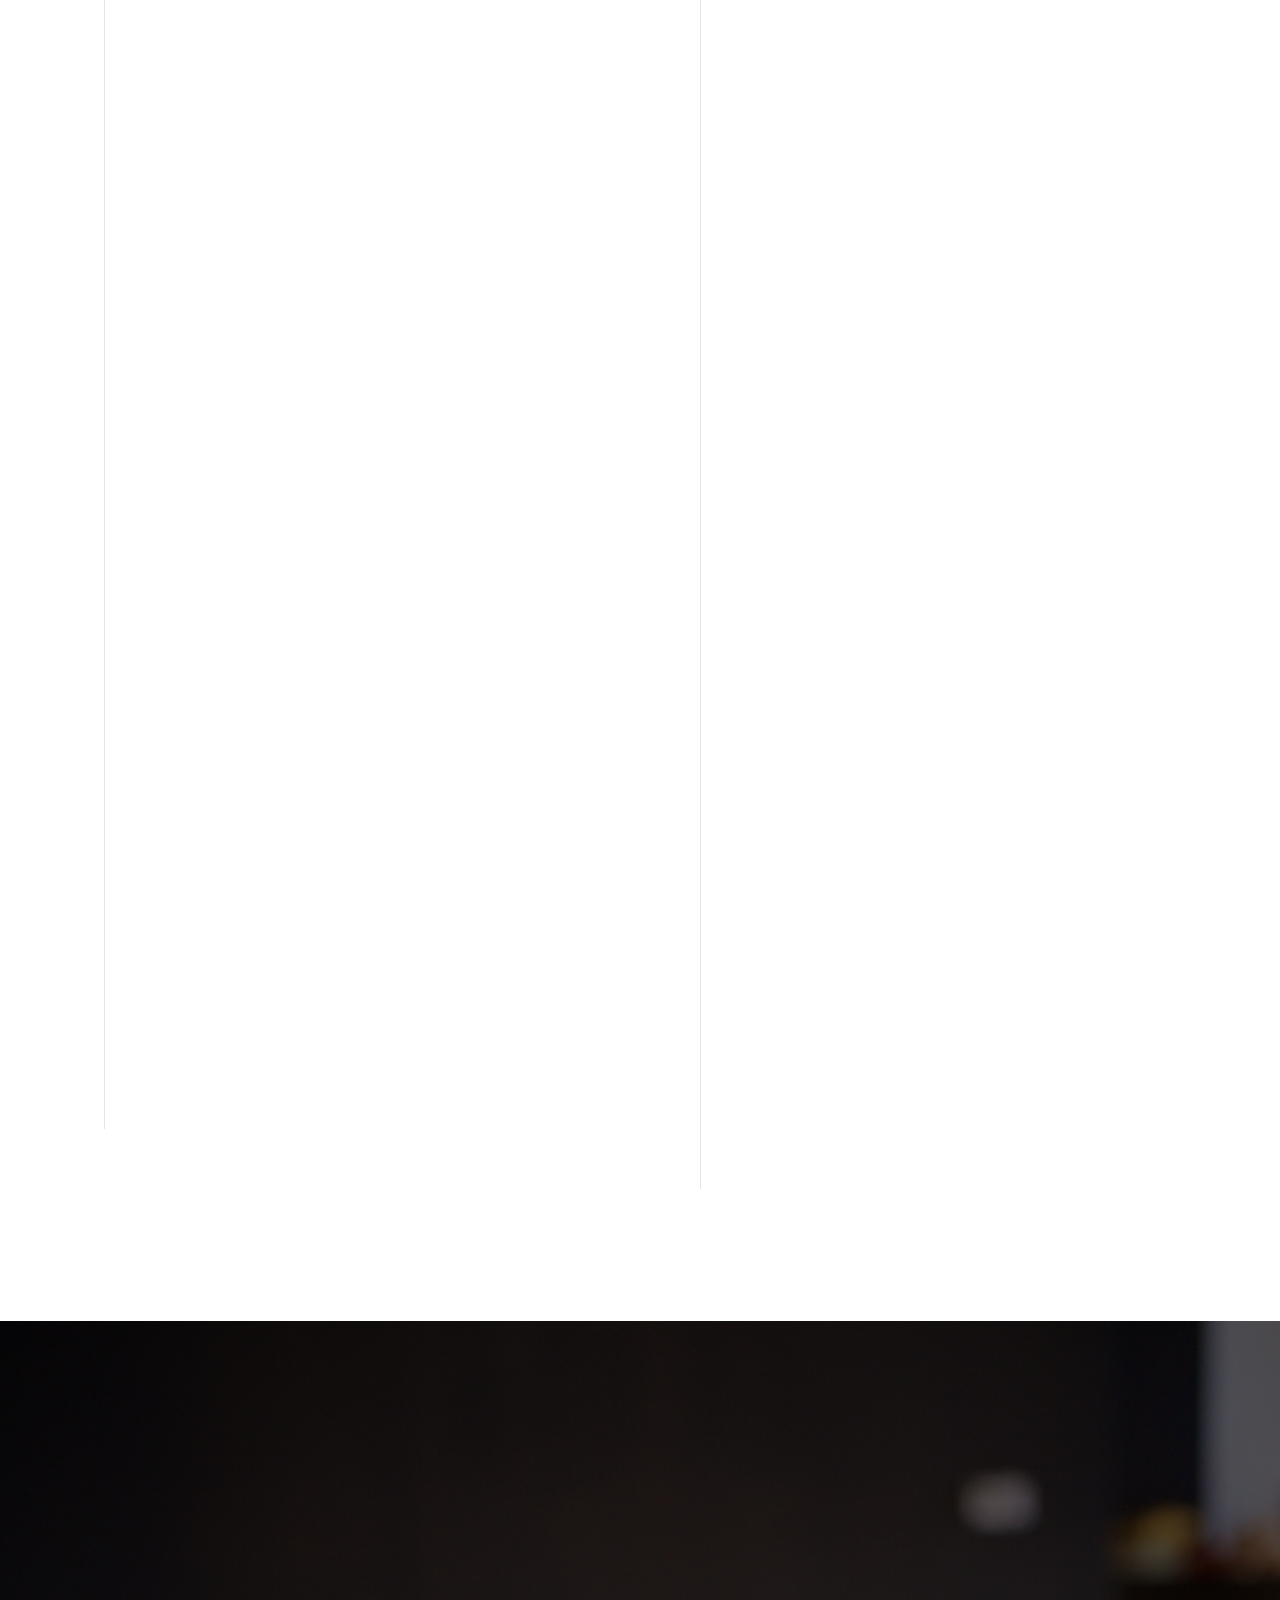
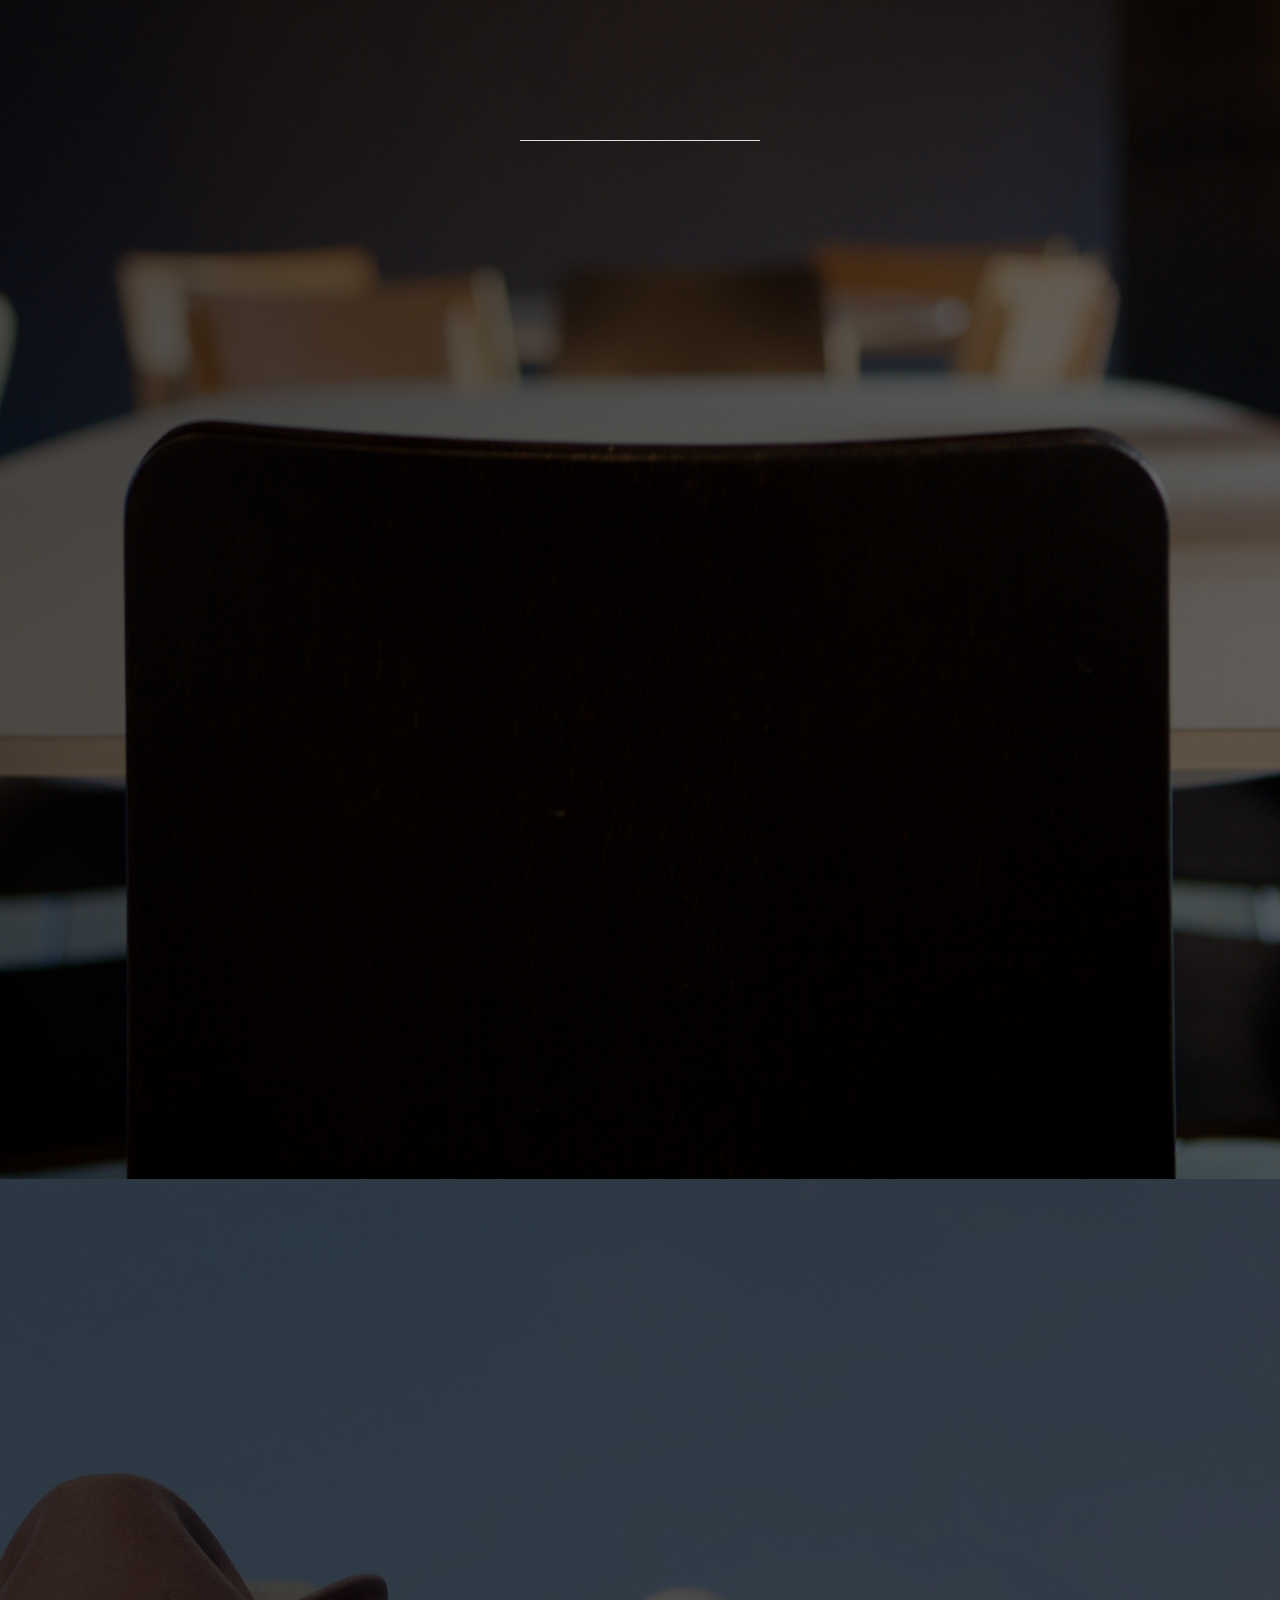
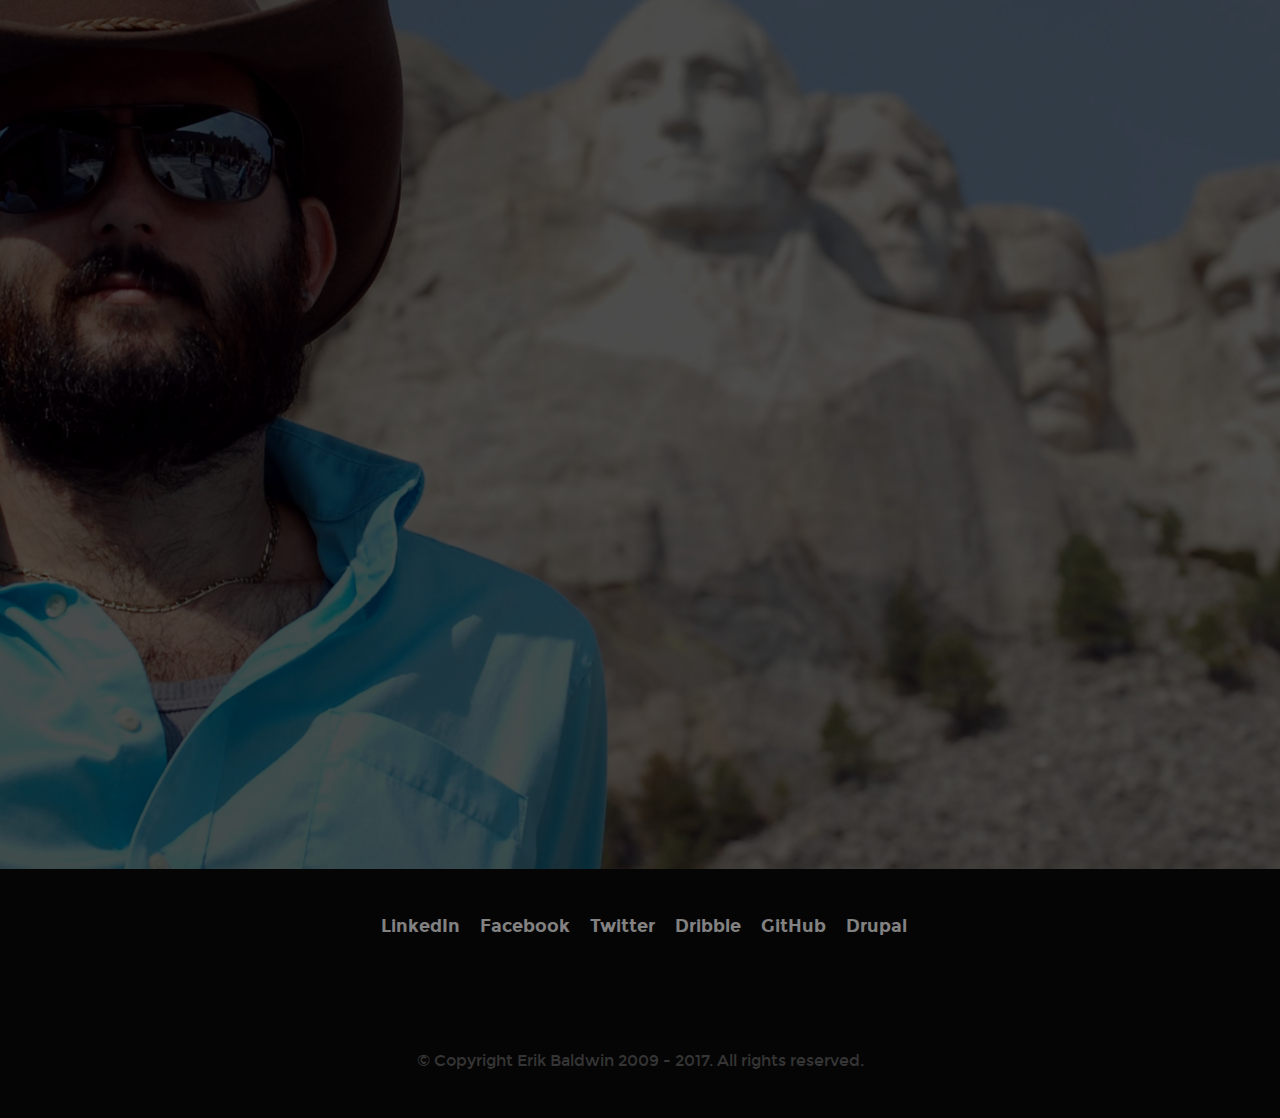
==== commit 558a805e: "fix(index.html): resolve typo in Google verification meta tag" ====
--- a/index.html
+++ b/index.html
@@ -61,7 +61,7 @@
 
   <!--  Google Site Ownership verification
    ================================================== -->
-   <meta name="google-site-verification" content="FS1TuvG8SxeKfpzGp6sWs_qN3TMAwis4bxh1WDzkHXg">
+   <meta name="google-site-verification" content="FS1TuvG8SxeKfpzGp6sWs_qN3TMAwis4bxhlWDzkHXg">
 
   <!-- CSS
    ================================================== -->
